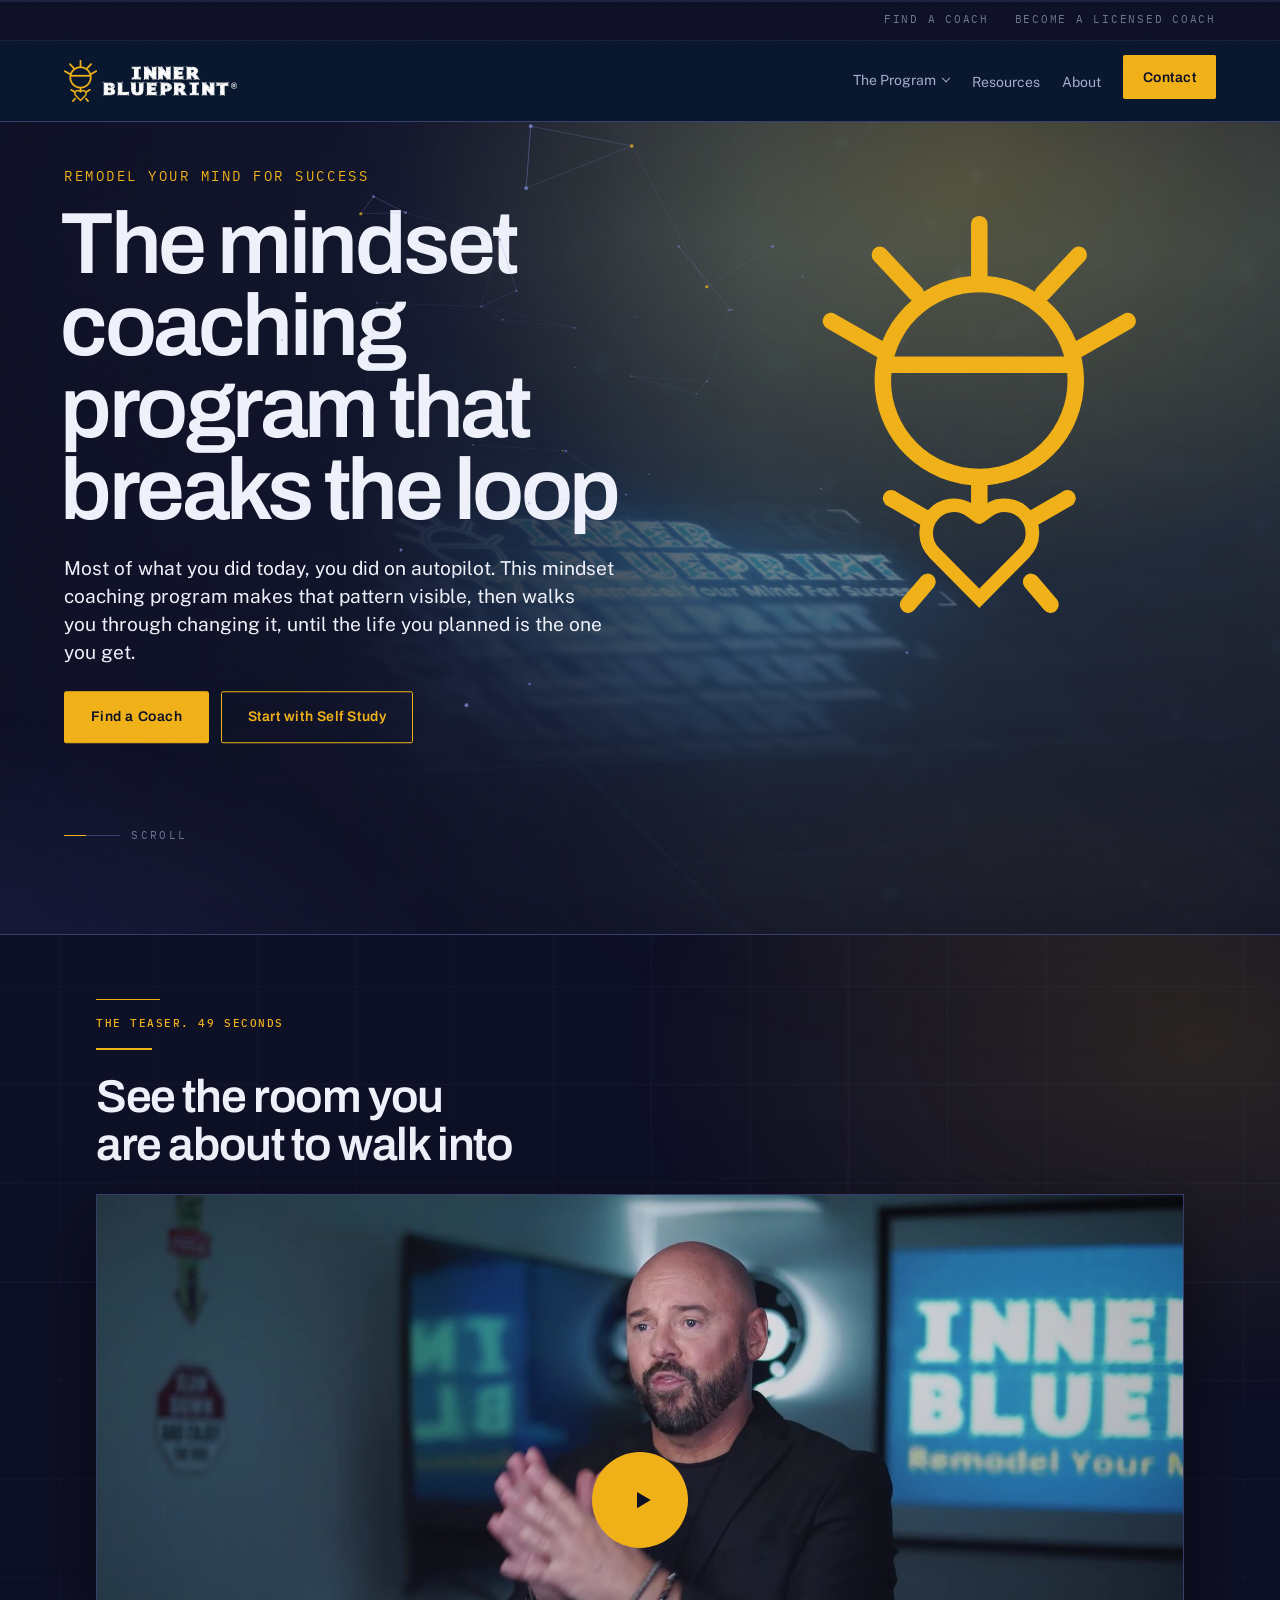
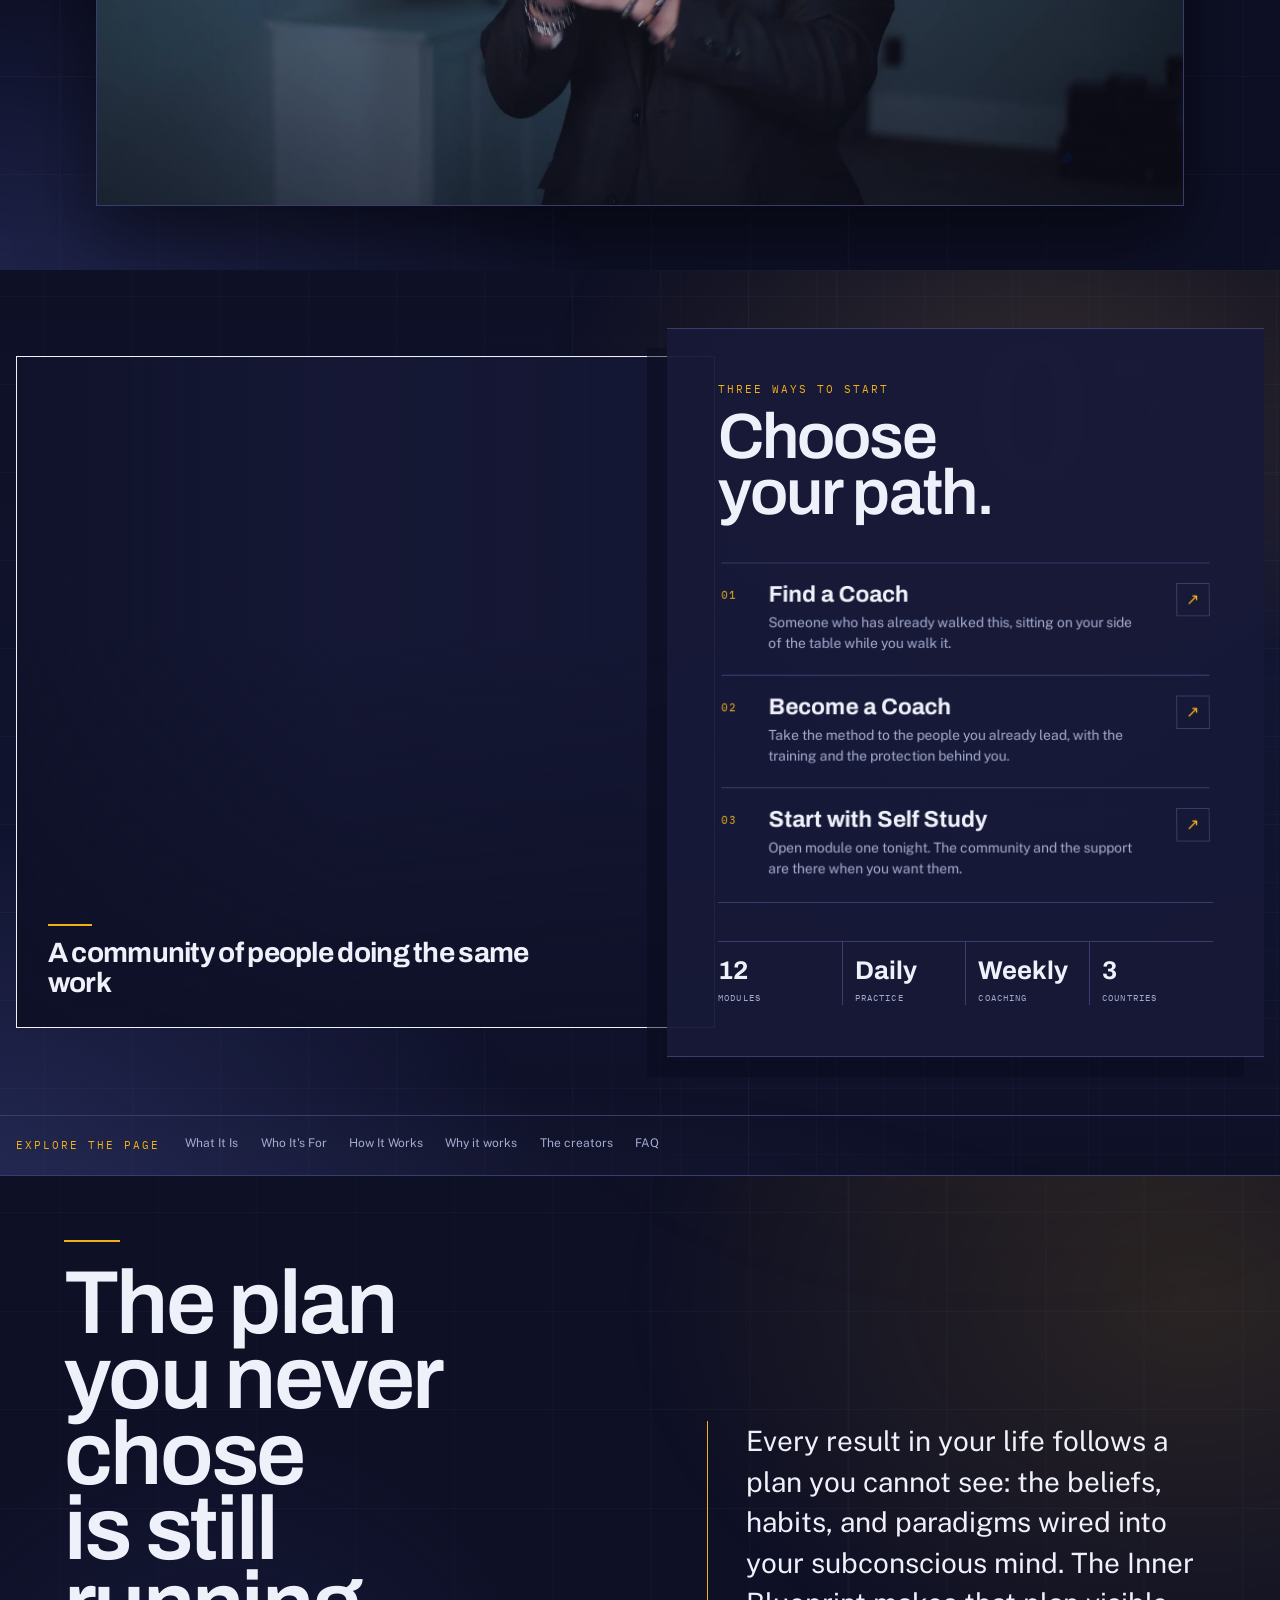
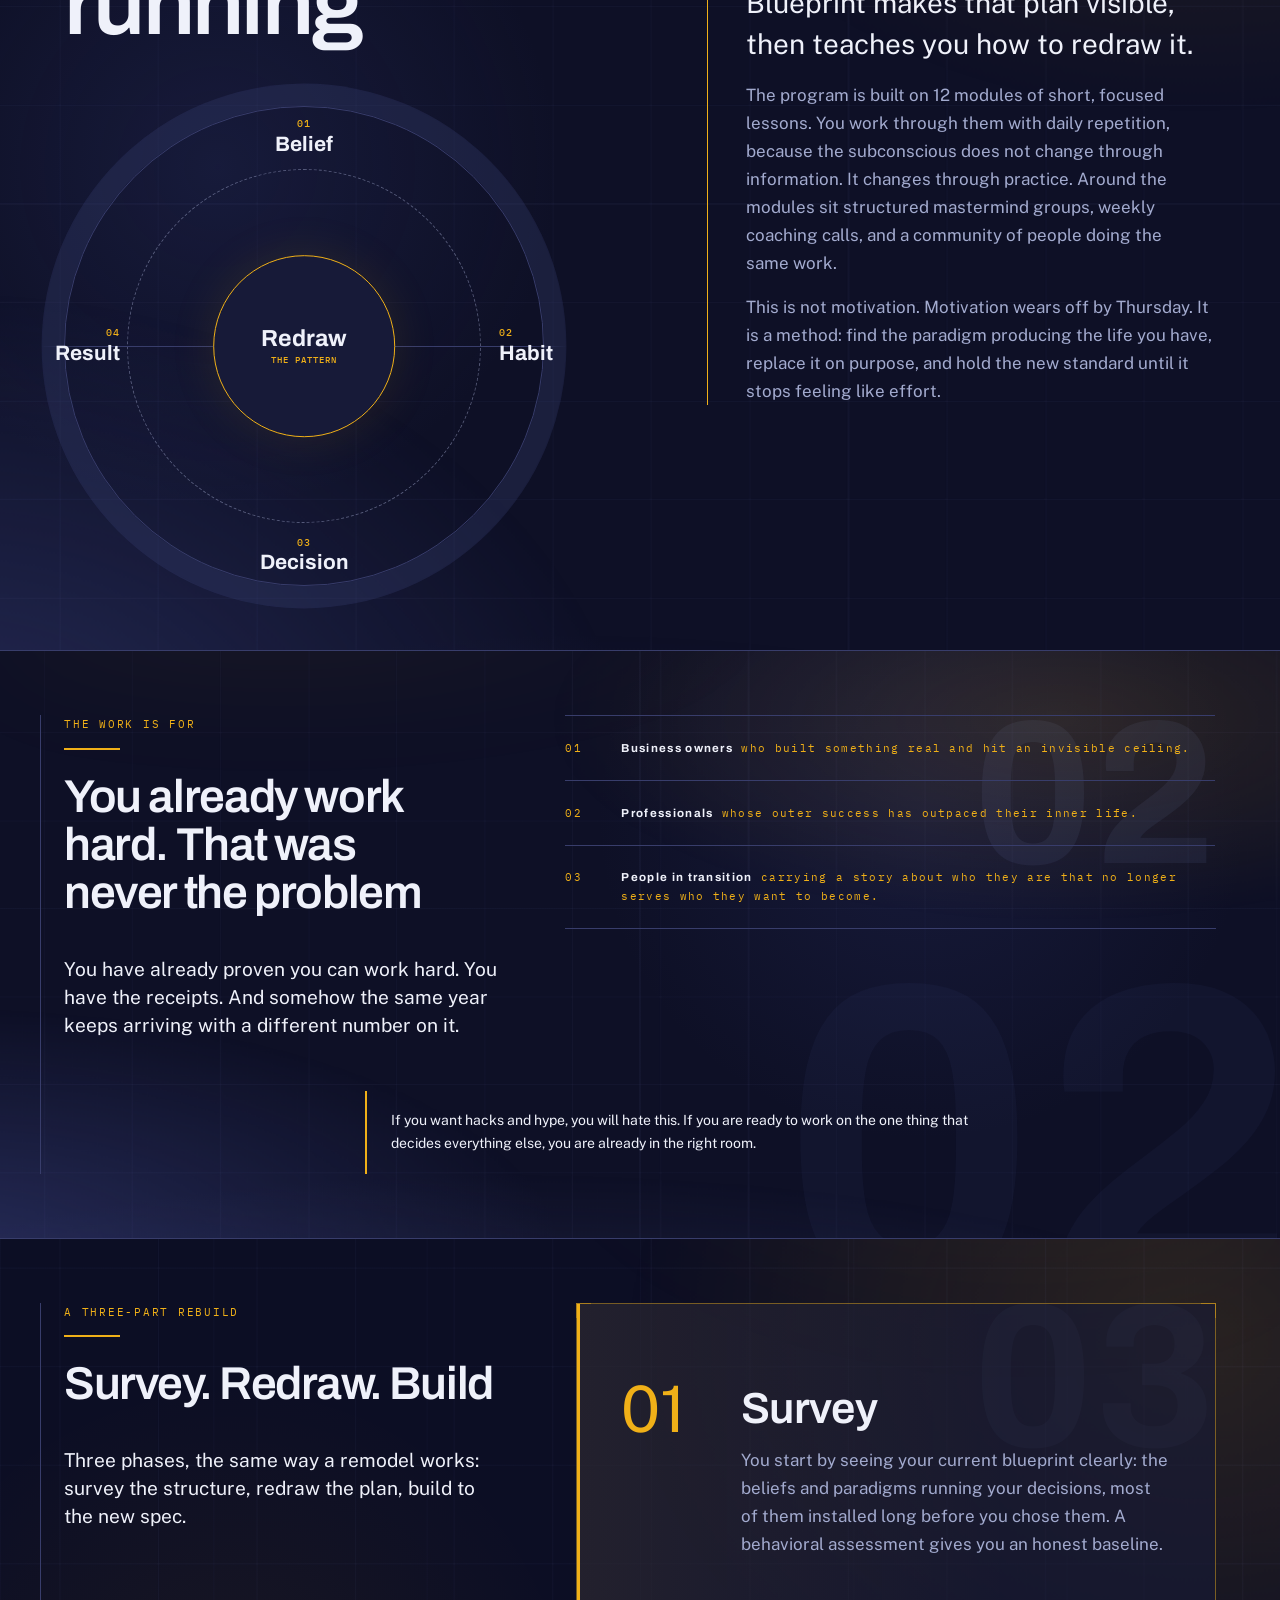
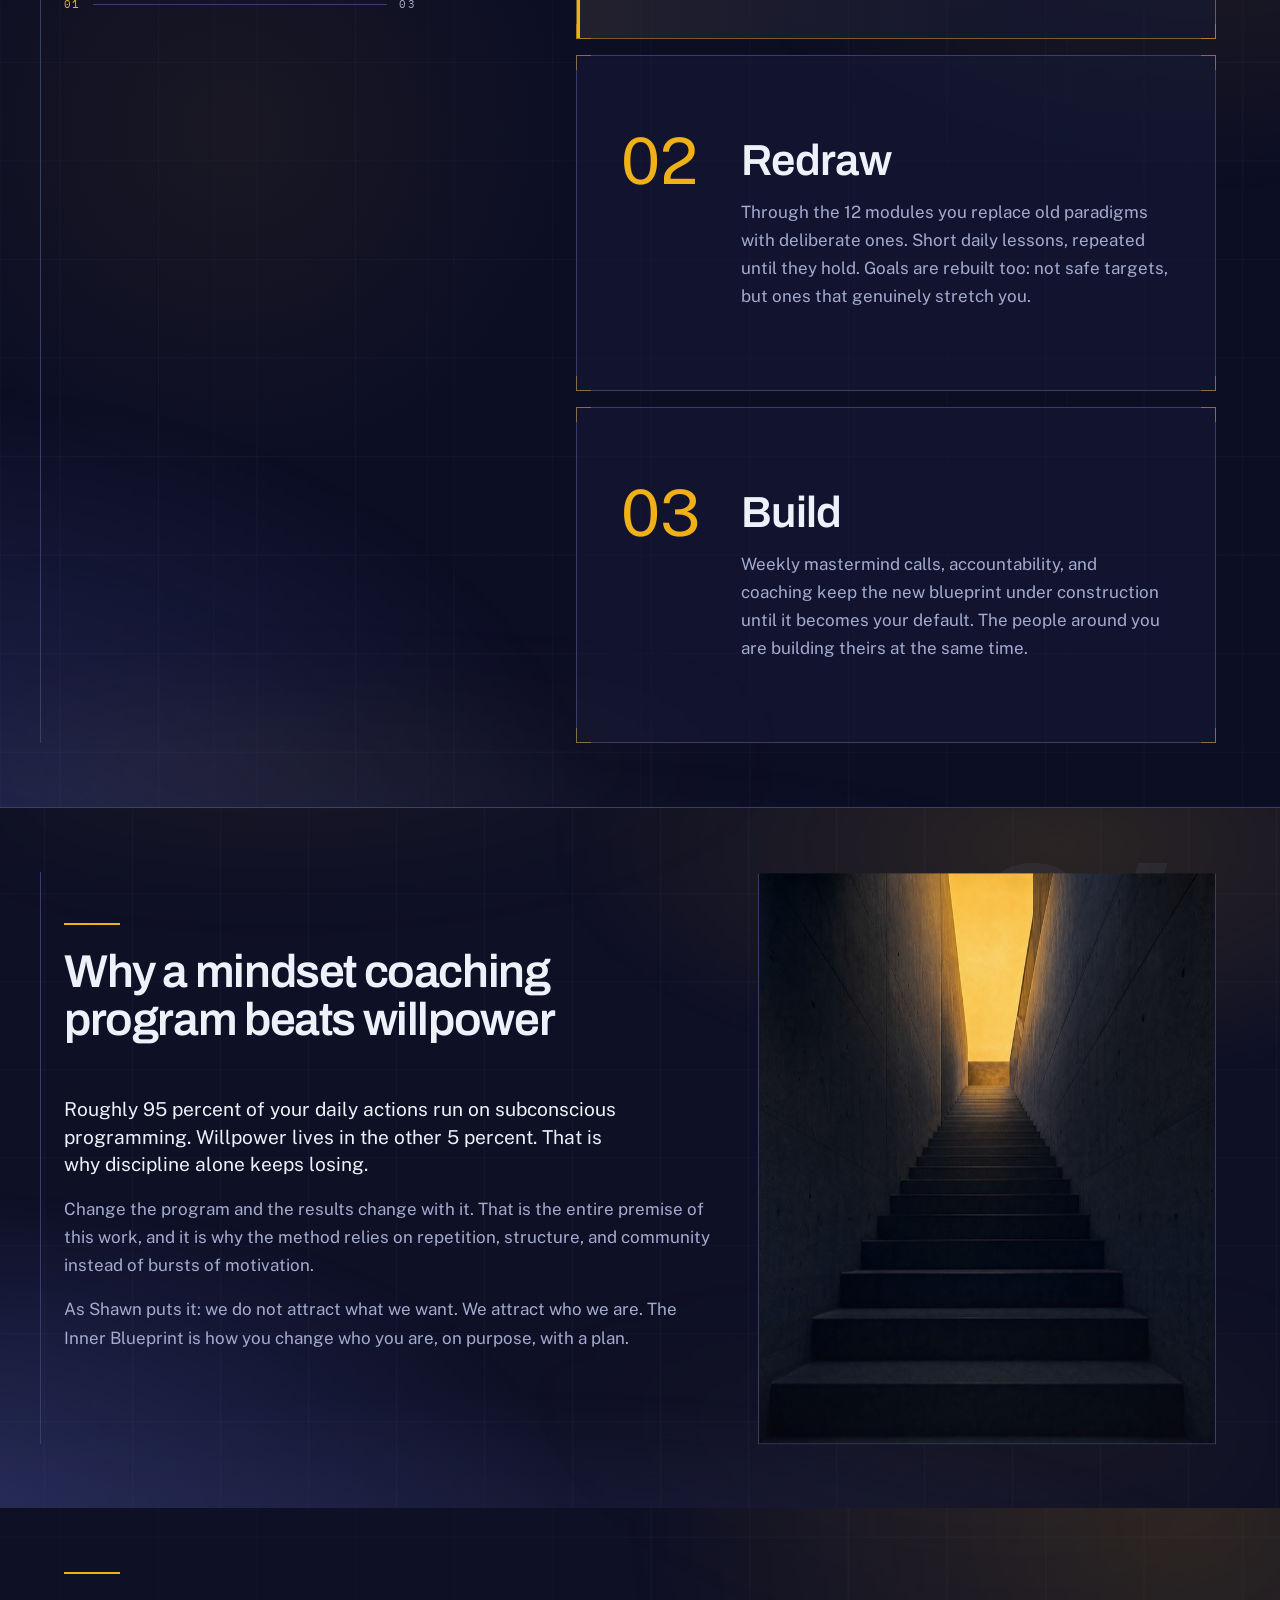
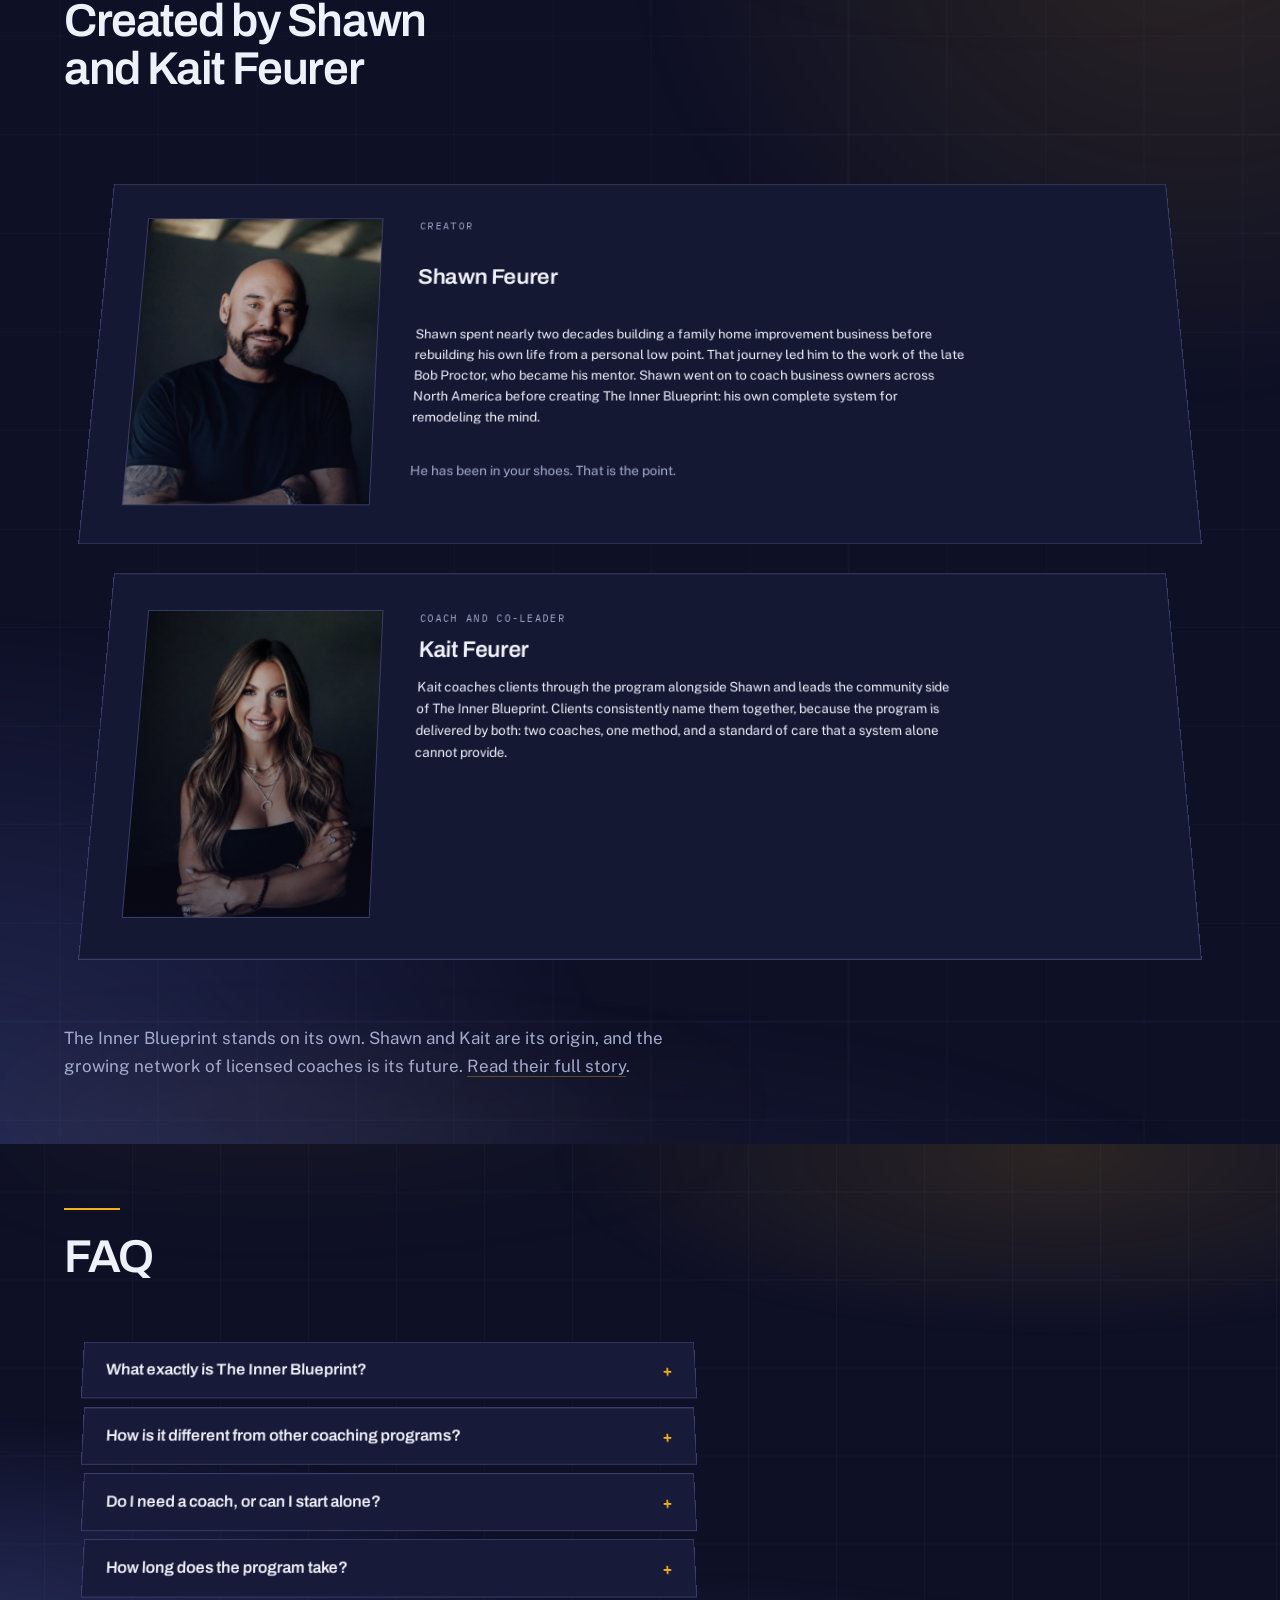
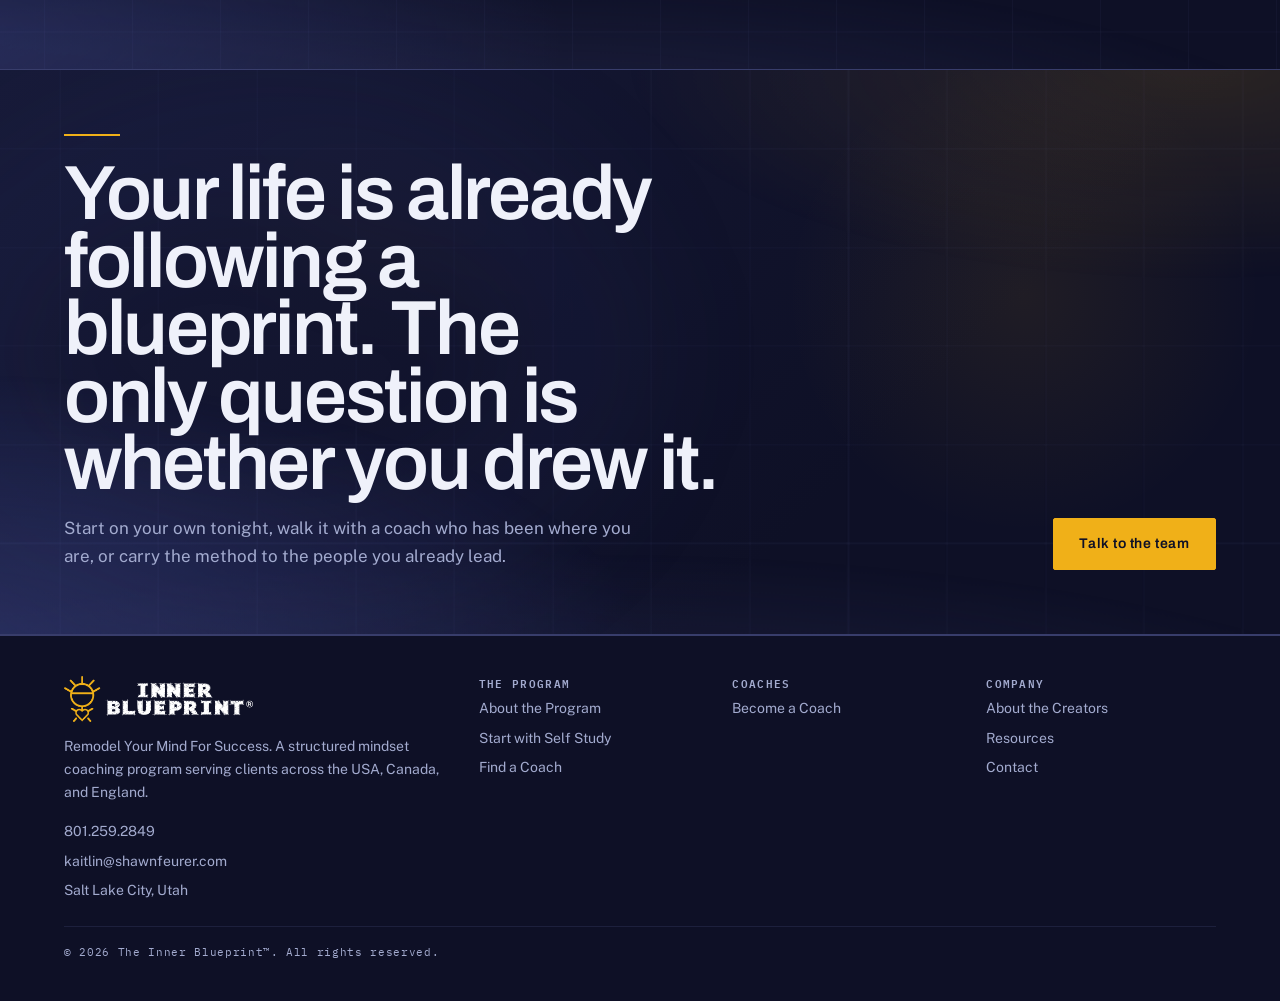
==== index.html @ e0b5d3ae "Publish play fix, tinted galaxy and real photo" ====
<!DOCTYPE html>
<html lang="en">
<head>
  <meta charset="UTF-8">
  <meta name="theme-color" content="#0E1026">
  <meta name="robots" content="noindex,nofollow">
  <meta name="viewport" content="width=device-width, initial-scale=1.0">
  <title>The Inner Blueprint | Mindset Coaching Program to Remodel Your Mind</title>
  <meta name="description" content="The Inner Blueprint is a mindset coaching program created by Shawn Feurer. Find a coach, become a licensed coach, or start with self study and remodel your mind for success.">
  <link rel="canonical" href="https://innerblueprint.com/">
  <meta property="og:title" content="The Inner Blueprint | Remodel Your Mind For Success">
  <meta property="og:description" content="A mindset coaching program with licensed coaches across the USA, Canada, and England. Find a coach, become a coach, or start with self study.">
  <meta property="og:type" content="website">
  <meta property="og:url" content="https://innerblueprint.com/">
  <meta property="og:image" content="https://innerblueprint.com/assets/img/og-image.png">
  <meta property="og:image:width" content="1200">
  <meta property="og:image:height" content="630">
  <meta name="twitter:card" content="summary_large_image">
  <link rel="preconnect" href="https://fonts.googleapis.com">
  <link rel="preconnect" href="https://fonts.gstatic.com" crossorigin>
  <link href="https://fonts.googleapis.com/css2?family=Archivo:wght@500;600;650;700&family=Public+Sans:wght@400;500;600&family=IBM+Plex+Mono:wght@400;500&display=swap" rel="stylesheet">
  <link rel="stylesheet" href="css/style.css?v=4db9a4e6">
  <link rel="icon" type="image/png" sizes="16x16" href="assets/img/favicon-16.png">
  <link rel="icon" type="image/png" sizes="32x32" href="assets/img/favicon-32.png">
  <link rel="icon" type="image/png" sizes="48x48" href="assets/img/favicon-48.png">
  <link rel="apple-touch-icon" sizes="180x180" href="assets/img/apple-touch-icon.png">

  <script type="application/ld+json">{"@context": "https://schema.org", "@graph": [{"@type": "Organization", "@id": "https://innerblueprint.com/#org", "name": "The Inner Blueprint", "url": "https://innerblueprint.com", "logo": "https://innerblueprint.com/assets/img/logo-icon.png", "slogan": "Remodel Your Mind For Success", "sameAs": ["https://podcasts.apple.com/us/podcast/inner-blueprint-podcast-with-shawn-feurer/id1739672878", "https://open.spotify.com/show/01CPESJ1p2n59InZ0k5Ryn", "https://www.shawnfeurer.com"]}, {"@type": "WebSite", "url": "https://innerblueprint.com", "name": "The Inner Blueprint", "publisher": {"@id": "https://innerblueprint.com/#org"}}, {"@type": "FAQPage", "mainEntity": [{"@type": "Question", "name": "What exactly is The Inner Blueprint?", "acceptedAnswer": {"@type": "Answer", "text": "A structured mindset coaching program built on 12 modules, daily practice, and mastermind coaching. It helps you identify the subconscious beliefs producing your current results and replace them with ones aligned to the results you want."}}, {"@type": "Question", "name": "How is it different from other coaching programs?", "acceptedAnswer": {"@type": "Answer", "text": "It is a system, not a seminar. The work is structured, repeated, and coached over months, and it is delivered by licensed coaches trained in one protected methodology."}}, {"@type": "Question", "name": "Do I need a coach, or can I start alone?", "acceptedAnswer": {"@type": "Answer", "text": "Both paths work. Self study gives you the full 12 module program plus community support, and many members later step into mastermind groups or one on one coaching."}}, {"@type": "Question", "name": "How long does the program take?", "acceptedAnswer": {"@type": "Answer", "text": "The core program runs through 12 modules with daily practice, typically over several months. Most members stay connected through the community and masterminds beyond the first cycle."}}]}]}</script>
</head>
<body>
  <a class="skip-link" href="#main">Skip to content</a>

    <div class="doorbar">
      <ul class="wrap">
        <li><a href="find-a-coach.html">Find a Coach</a></li>
        <li><a href="become-a-coach.html">Become a Licensed Coach</a></li>
      </ul>
    </div>
  <header class="site-header">
    <div class="wrap nav-bar">
      <a class="brand" href="index.html" aria-label="The Inner Blueprint, home">
          <img class="brand-lockup" src="assets/img/lockup-ondark.png" width="691" height="168"
               alt="The Inner Blueprint">
        </a>
      <button class="nav-toggle" aria-expanded="false" aria-controls="nav-menu">MENU</button>
                                                <ul class="nav-links" id="nav-menu">
        <li class="nav-home"><a href="index.html" aria-current="page">Home</a></li>
        <li class="has-menu">
          <button type="button" class="nav-trigger" aria-expanded="false" aria-controls="menu-program">The Program<span class="nav-caret" aria-hidden="true"></span></button>
          <div class="mega" id="menu-program" hidden>
            <ul class="mega-list">
              <li><a href="about-the-program.html">
                <span class="mm-title">About the Program</span>
                <span class="mm-desc">The methodology in full: what the inner blueprint is, why mindset drives results, and how the 12 modules are structured.</span>
              </a></li>
              <li><a href="self-study.html">
                <span class="mm-title">Start with Self Study</span>
                <span class="mm-desc">The entry point. The whole curriculum at your own pace, plus community and always on support.</span>
              </a></li>
            </ul>
          </div>
        </li>
        <li><a href="resources.html">Resources</a></li>
        <li><a href="about-the-creators.html">About</a></li>
        <li class="nav-cta"><a class="btn btn-solid" href="contact.html">Contact</a></li>
      </ul>
      <!-- /nav -->
    </div>
  </header>

  <main id="main">

    <!-- HERO -->
    <section class="hero">
      <!-- Capa de profundidad. Cuatro planos a velocidades distintas; el motor
           de animacion los mueve en motion.js. El <video> se queda sin <source>
           hasta que el material del podcast este cortado y comprimido: mientras
           tanto la placa es navy limpio y no se descarga ni un byte de mas. -->
      <div class="hero-depth" aria-hidden="true">
        <div class="hero-plate">
          <video class="hero-video" muted loop playsinline preload="none"
                 poster="assets/img/hero-poster.jpg"
                 disablepictureinpicture tabindex="-1">
            <source src="assets/video/hero.webm?v=fed36a03" type="video/webm">
            <source src="assets/video/hero.mp4?v=09a6757c" type="video/mp4">
          </video>
        </div>
        <div class="hero-veil"></div>
        <canvas class="hero-lattice" aria-hidden="true"></canvas>
        <div class="hero-atmos"></div>
      </div>
      <div class="wrap">
        <div class="hero-grid">
          <div>
            <p class="tagline">Remodel Your Mind For Success</p>
            <h1>The mindset coaching program that breaks the loop</h1>
            <p class="lede">Most of what you did today, you did on autopilot. This mindset coaching program makes that pattern visible, then walks you through changing it, until the life you planned is the one you get.</p>
            <div class="hero-actions">
              <a class="btn btn-solid" href="find-a-coach.html">Find a Coach</a>
              <a class="btn btn-line" href="self-study.html">Start with Self Study</a>
            </div>
          </div>
          <div class="bp-stage">
          <svg class="bp-motif" viewBox="0 0 400 491" aria-hidden="true" role="presentation">
            <g class="bp-paper" fill="none" stroke="rgba(132,144,215,0.34)" stroke-width="0.8">
            <line class="pg" x1="49.1" y1="6.0" x2="49.1" y2="484.8"></line>
            <line class="pg" x1="92.2" y1="6.0" x2="92.2" y2="484.8"></line>
            <line class="pg" x1="135.3" y1="6.0" x2="135.3" y2="484.8"></line>
            <line class="pg" x1="178.4" y1="6.0" x2="178.4" y2="484.8"></line>
            <line class="pg" x1="221.6" y1="6.0" x2="221.6" y2="484.8"></line>
            <line class="pg" x1="264.7" y1="6.0" x2="264.7" y2="484.8"></line>
            <line class="pg" x1="307.8" y1="6.0" x2="307.8" y2="484.8"></line>
            <line class="pg" x1="350.9" y1="6.0" x2="350.9" y2="484.8"></line>
            <line class="pg" x1="6.0" y1="49.1" x2="394.0" y2="49.1"></line>
            <line class="pg" x1="6.0" y1="92.2" x2="394.0" y2="92.2"></line>
            <line class="pg" x1="6.0" y1="135.3" x2="394.0" y2="135.3"></line>
            <line class="pg" x1="6.0" y1="178.4" x2="394.0" y2="178.4"></line>
            <line class="pg" x1="6.0" y1="221.6" x2="394.0" y2="221.6"></line>
            <line class="pg" x1="6.0" y1="264.7" x2="394.0" y2="264.7"></line>
            <line class="pg" x1="6.0" y1="307.8" x2="394.0" y2="307.8"></line>
            <line class="pg" x1="6.0" y1="350.9" x2="394.0" y2="350.9"></line>
            <line class="pg" x1="6.0" y1="394.0" x2="394.0" y2="394.0"></line>
            <line class="pg" x1="6.0" y1="437.1" x2="394.0" y2="437.1"></line>
            <line class="pg" x1="6.0" y1="480.2" x2="394.0" y2="480.2"></line>
            <rect class="pg-edge" x="6.0" y="6.0" width="388.0" height="478.8" stroke="rgba(146,158,232,0.55)" stroke-width="1"></rect>
            </g>
            <g class="bp-guides" fill="none" stroke="rgba(146,158,232,0.8)" stroke-width="1">
            <!-- marca de centro -->
            <g class="g-cross">
            <line x1="188.9" y1="208.6" x2="211.1" y2="208.6"></line>
            <line x1="200.0" y1="197.5" x2="200.0" y2="219.7"></line>
            <circle cx="200.0" cy="208.6" r="3.8"></circle>
            </g>
            <!-- ejes -->
            <line class="guide g-axis" x1="200.0" y1="21.0" x2="200.0" y2="462.8" pathLength="100" style="animation-delay:0.15s"></line>
            <line class="guide g-axis" x1="61.2" y1="208.6" x2="338.8" y2="208.6" pathLength="100" style="animation-delay:0.3s"></line>
            <!-- circunferencia de construccion: la traza el compas -->
            <circle class="guide g-circle" cx="200.0" cy="208.6" r="138.8" pathLength="100" style="animation-delay:0s"></circle>
            <!-- brazo del compas y su punta -->
            <g class="g-compass">
            <line class="g-arm" x1="200.0" y1="208.6" x2="338.8" y2="208.6" stroke="rgba(206,216,255,1)" stroke-width="2.1"></line>
            <circle class="g-point" cx="338.8" cy="208.6" r="4.4" fill="rgba(214,222,255,1)" stroke="none"></circle>
            </g>
            <!-- cota del radio -->
            <g class="g-dim">
            <line x1="200.0" y1="136.5" x2="304.7" y2="136.5"></line>
            <line x1="200.0" y1="132.5" x2="200.0" y2="140.5"></line>
            <line x1="304.7" y1="132.5" x2="304.7" y2="140.5"></line>
            <text x="252.4" y="129.5" text-anchor="middle" fill="rgba(176,188,246,0.95)" stroke="none" font-family="IBM Plex Mono, monospace" font-size="13" letter-spacing="1.5">R</text>
            </g>
            <!-- centros de los dos lobulos del corazon -->
            <g class="g-lobe">
            <circle cx="172.5" cy="374.2" r="30.2" stroke="rgba(146,158,232,0.34)"></circle>
            <circle cx="172.5" cy="374.2" r="1.6" fill="rgba(176,188,246,0.8)" stroke="none"></circle>
            <circle cx="227.5" cy="374.2" r="30.2" stroke="rgba(146,158,232,0.34)"></circle>
            <circle cx="227.5" cy="374.2" r="1.6" fill="rgba(176,188,246,0.8)" stroke="none"></circle>
            </g>
            </g>
            <g class="bp-art" fill="none" stroke="#F0B018" stroke-linecap="round">
            <!-- fitted master geometry: sun circle, horizon, rays, stem, ticks, heart -->
            <circle class="draw" data-part="circle" cx="200.0" cy="208.6" r="104.7" stroke-width="17.9" pathLength="100" style="animation-delay:0.50s"></circle>
            <line class="draw" x1="200.0" y1="104.0" x2="200.0" y2="39.0" data-part="ray" stroke-width="17.9" pathLength="100" style="animation-delay:0.85s"></line>
            <line class="draw" x1="99.4" y1="191.5" x2="300.6" y2="191.5" data-part="chord" stroke-width="17.9" pathLength="100" style="animation-delay:0.98s"></line>
            <line class="draw" x1="200.0" y1="319.0" x2="200.0" y2="354.1" data-part="stem" stroke-width="17.9" pathLength="100" style="animation-delay:1.11s"></line>
            <line class="draw" x1="131.2" y1="114.1" x2="92.1" y2="72.2" data-part="ray" stroke-width="17.9" pathLength="100" style="animation-delay:1.24s"></line>
            <line class="draw" x1="268.8" y1="114.1" x2="307.9" y2="72.2" data-part="ray" stroke-width="17.9" pathLength="100" style="animation-delay:1.37s"></line>
            <line class="draw" x1="93.4" y1="175.2" x2="39.0" y2="144.1" data-part="ray" stroke-width="17.9" pathLength="100" style="animation-delay:1.50s"></line>
            <line class="draw" x1="306.6" y1="175.2" x2="361.0" y2="144.1" data-part="ray" stroke-width="17.9" pathLength="100" style="animation-delay:1.63s"></line>
            <line class="draw" x1="104.3" y1="336.5" x2="145.2" y2="360.2" stroke-linecap="butt" data-part="tick" stroke-width="17.9" pathLength="100" style="animation-delay:1.76s"></line>
            <circle class="cap" cx="104.3" cy="336.5" r="9.0" fill="#F0B018" stroke="none" style="animation-delay:2.31s"></circle>
            <line class="draw" x1="295.7" y1="336.5" x2="254.8" y2="360.2" stroke-linecap="butt" data-part="tick" stroke-width="17.9" pathLength="100" style="animation-delay:1.89s"></line>
            <circle class="cap" cx="295.7" cy="336.5" r="9.0" fill="#F0B018" stroke="none" style="animation-delay:2.44s"></circle>
            <line class="draw" x1="143.8" y1="427.1" x2="122.7" y2="451.9" data-part="tick" stroke-width="17.9" pathLength="100" style="animation-delay:2.02s"></line>
            <line class="draw" x1="256.2" y1="427.1" x2="277.3" y2="451.9" data-part="tick" stroke-width="17.9" pathLength="100" style="animation-delay:2.15s"></line>
            <path class="draw" data-part="heart" d="M 200.00 356.80 L 190.18 349.73 A 30.18 30.18 0 0 0 151.08 395.44 L 200.00 444.87 L 248.92 395.44 A 30.18 30.18 0 0 0 209.82 349.73 Z" stroke-width="14.8" stroke-linejoin="miter" stroke-miterlimit="20" pathLength="100" style="animation-delay:2.38s"></path>
            </g>
            <g class="bp-scan" opacity="0">
            <line x1="6.0" y1="0" x2="394.0" y2="0" stroke="rgba(160,175,255,0.65)" stroke-width="1"></line>
            <rect x="6.0" y="-22" width="388.0" height="22" fill="rgba(122,132,205,0.10)" stroke="none"></rect>
            </g>
          </svg>
          </div>
        </div>

        <p class="scroll-cue" aria-hidden="true"><span class="scroll-cue__rail"></span>Scroll</p>

      </div>
    </section>

    <!-- El teaser oficial, cortado en 49 segundos: despues de ese punto el
         master trae un cierre de otra marca que no va en este sitio. El video
         NO se autoreproduce: un fotograma fuerte y un play dorado; el sonido
         es de quien lo pide. Sin JavaScript quedan los controles nativos. -->
    <section class="section teaser-band" aria-labelledby="teaser-title">
      <div class="wrap">
        <p class="annot teaser-band__label" aria-hidden="true">The teaser. 49 seconds</p>
        <h2 id="teaser-title">See the room you are about to walk into</h2>
        <figure class="teaser-frame reveal">
          <video class="teaser-video" controls preload="none" playsinline
                 poster="assets/img/teaser-poster.jpg"
                 width="1920" height="1080" disablepictureinpicture>
            <source src="assets/video/teaser.webm" type="video/webm">
            <source src="assets/video/teaser.mp4" type="video/mp4">
          </video>
          <button class="teaser-play" type="button" hidden>
            <span class="teaser-play__ring" aria-hidden="true"></span>
            <svg viewBox="0 0 24 24" width="30" height="30" aria-hidden="true" focusable="false">
              <path d="M8 5.5v13l11-6.5z" fill="currentColor"></path>
            </svg>
            <span class="sr-only">Play the teaser</span>
          </button>
        </figure>
      </div>
    </section>

    <section class="path-stage" aria-labelledby="path-stage-title" data-chapter="01">
      <div class="wrap path-stage__grid">
        <figure class="path-stage__media media human-scene human-scene--community">
          <img src="assets/img/photos/human_01_mastermind_room.jpg"
               srcset="assets/img/photos/human_01_mastermind_room@half.jpg 1280w, assets/img/photos/human_01_mastermind_room.jpg 2560w"
               sizes="(min-width: 52rem) 56vw, 100vw"
               width="2560" height="1511" loading="eager" decoding="async"
               alt="Shawn Feurer and a mastermind group in conversation around a living room">
          <figcaption>A community of people doing the same work</figcaption>
        </figure>

        <div class="path-stage__content">
          <p class="path-stage__eyebrow">Three ways to start</p>
          <h2 id="path-stage-title">Choose your path.</h2>

          <nav class="path-routes" aria-label="Three ways to start">
            <a class="path-route" href="find-a-coach.html">
              <span class="path-route__num">01</span>
              <span class="path-route__copy">
                <strong>Find a Coach</strong>
                <span>Someone who has already walked this, sitting on your side of the table while you walk it.</span>
              </span>
              <span class="path-route__arrow" aria-hidden="true">↗</span>
            </a>
            <a class="path-route" href="become-a-coach.html">
              <span class="path-route__num">02</span>
              <span class="path-route__copy">
                <strong>Become a Coach</strong>
                <span>Take the method to the people you already lead, with the training and the protection behind you.</span>
              </span>
              <span class="path-route__arrow" aria-hidden="true">↗</span>
            </a>
            <a class="path-route" href="self-study.html">
              <span class="path-route__num">03</span>
              <span class="path-route__copy">
                <strong>Start with Self Study</strong>
                <span>Open module one tonight. The community and the support are there when you want them.</span>
              </span>
              <span class="path-route__arrow" aria-hidden="true">↗</span>
            </a>
          </nav>

          <dl class="program-ledger" aria-label="Program structure">
            <div><dt>12</dt><dd>Modules</dd></div>
            <div><dt>Daily</dt><dd>Practice</dd></div>
            <div><dt>Weekly</dt><dd>Coaching</dd></div>
            <div><dt>3</dt><dd>Countries</dd></div>
          </dl>
        </div>
      </div>

      <nav class="page-index" data-variant="embedded" aria-label="Sections on this page">
        <div class="wrap">
          <span class="page-index__lead">Explore the page</span>
          <ul>
            <li><a href="#overview">What It Is</a></li>
            <li><a href="#audience">Who It's For</a></li>
            <li><a href="#method">How It Works</a></li>
            <li><a href="#principle">Why it works</a></li>
            <li><a href="#origin">The creators</a></li>
            <li><a href="#questions">FAQ</a></li>
          </ul>
        </div>
      </nav>
    </section>

    <!-- WHAT IT IS -->
    <section class="section home-overview" id="overview">
      <div class="wrap overview-stage">
        <div class="overview-map">
          <h2>The plan you never chose is still running</h2>
          <div class="blueprint-loop" aria-label="Beliefs shape habits, decisions, and results until the pattern is deliberately redrawn">
            <div class="blueprint-loop__center">Redraw<span>the pattern</span></div>
            <ol>
              <li><span>01</span>Belief</li>
              <li><span>02</span>Habit</li>
              <li><span>03</span>Decision</li>
              <li><span>04</span>Result</li>
            </ol>
          </div>
        </div>
        <div class="stack-2 overview-copy">
          <p class="lede">Every result in your life follows a plan you cannot see: the beliefs, habits, and paradigms wired into your subconscious mind. The Inner Blueprint makes that plan visible, then teaches you how to redraw it.</p>
          <p>The program is built on 12 modules of short, focused lessons. You work through them with daily repetition, because the subconscious does not change through information. It changes through practice. Around the modules sit structured mastermind groups, weekly coaching calls, and a community of people doing the same work.</p>
          <p>This is not motivation. Motivation wears off by Thursday. It is a method: find the paradigm producing the life you have, replace it on purpose, and hold the new standard until it stops feeling like effort.</p>
        </div>
      </div>
    </section>

<!-- WHO IT'S FOR -->
    <section class="section home-audience" id="audience" data-chapter="02">
      <div class="wrap audience-stage">
        <header class="audience-stage__heading">
          <p class="chapter-kicker">The work is for</p>
          <h2>You already work hard. That was never the problem</h2>
          <p class="lede">You have already proven you can work hard. You have the receipts. And somehow the same year keeps arriving with a different number on it.</p>
        </header>
        <div class="audience-ledger" aria-label="People this program is designed to serve">
          <p><span>01</span><span><strong>Business owners</strong> who built something real and hit an invisible ceiling.</span></p>
          <p><span>02</span><span><strong>Professionals</strong> whose outer success has outpaced their inner life.</span></p>
          <p><span>03</span><span><strong>People in transition</strong> carrying a story about who they are that no longer serves who they want to become.</span></p>
        </div>
        <p class="audience-boundary">If you want hacks and hype, you will hate this. If you are ready to work on the one thing that decides everything else, you are already in the right room.</p>
      </div>
    </section>

<!-- HOW IT WORKS -->
    <section class="section home-method" id="method" data-method-story data-chapter="03">
      <div class="wrap method-story">
        <div class="method-story__anchor">
          <p class="chapter-kicker">A three-part rebuild</p>
          <h2>Survey. Redraw. Build</h2>
          <p class="lede">Three phases, the same way a remodel works: survey the structure, redraw the plan, build to the new spec.</p>
          <div class="method-story__meter" aria-hidden="true">
            <span class="method-story__current">01</span>
            <span class="method-story__line"><i></i></span>
            <span>03</span>
          </div>
        </div>
        <ol class="method-story__steps">
          <li class="reg is-current" data-method-step data-label="Survey"><span class="reg-b" aria-hidden="true"></span>
            <span class="step-num">01</span>
            <div>
              <h3>Survey</h3>
              <p>You start by seeing your current blueprint clearly: the beliefs and paradigms running your decisions, most of them installed long before you chose them. A behavioral assessment gives you an honest baseline.</p>
            </div>
          </li>
          <li class="reg" data-method-step data-label="Redraw"><span class="reg-b" aria-hidden="true"></span>
            <span class="step-num">02</span>
            <div>
              <h3>Redraw</h3>
              <p>Through the 12 modules you replace old paradigms with deliberate ones. Short daily lessons, repeated until they hold. Goals are rebuilt too: not safe targets, but ones that genuinely stretch you.</p>
            </div>
          </li>
          <li class="reg" data-method-step data-label="Build"><span class="reg-b" aria-hidden="true"></span>
            <span class="step-num">03</span>
            <div>
              <h3>Build</h3>
              <p>Weekly mastermind calls, accountability, and coaching keep the new blueprint under construction until it becomes your default. The people around you are building theirs at the same time.</p>
            </div>
          </li>
        </ol>
      </div>
    </section>

<!-- WHY (keyword H2) -->
    <section class="section home-principle" id="principle" data-chapter="04">
      <div class="wrap feature feature-rev">
        <figure class="media media-45 reg feature-media">
          <span class="reg-b" aria-hidden="true"></span>
          <img src="assets/img/photos/web_12_ascending_stairs.jpg"
               srcset="assets/img/photos/web_12_ascending_stairs@half.jpg 832w, assets/img/photos/web_12_ascending_stairs.jpg 1664w"
               sizes="(min-width: 52rem) 27rem, 100vw"
               width="1664" height="2080" loading="lazy" decoding="async"
               alt="A narrow stairwell rising toward warm golden light at the top">
        </figure>
        <div>
          <h2>Why a mindset coaching program beats willpower</h2>
          <div class="stack-2 mt-3">
          <p class="lede">Roughly 95 percent of your daily actions run on subconscious programming. Willpower lives in the other 5 percent. That is why discipline alone keeps losing.</p>
          <p>Change the program and the results change with it. That is the entire premise of this work, and it is why the method relies on repetition, structure, and community instead of bursts of motivation.</p>
          <p>As Shawn puts it: we do not attract what we want. We attract who we are. The Inner Blueprint is how you change who you are, on purpose, with a plan.</p>
        </div>
        </div>
      </div>
    </section>

    <!--
      TESTIMONIALS SLOT (SEC 05 / RESULTS)
      Pending: client-approved testimonials from David.
      Rule: never show placeholder proof. Section stays out of the build
      until real, approved quotes arrive. Structure ready in components.
    -->

<!-- FOUNDERS -->
    <section class="section" id="origin">
      <div class="wrap">
          <h2>Created by Shawn and Kait Feurer</h2>
        <div class="founder-grid mt-3">
          <div class="founder-card reg"><span class="reg-b" aria-hidden="true"></span>
            <figure class="founder-photo">
              <img src="assets/img/people/shawn_feurer.jpg"
                   srcset="assets/img/people/shawn_feurer@half.jpg 600w, assets/img/people/shawn_feurer.jpg 1200w"
                   sizes="(min-width: 48rem) 15rem, 45vw"
                   width="1200" height="1500" loading="lazy" decoding="async"
                   alt="Shawn Feurer, creator of The Inner Blueprint, arms folded, in a dark studio">
            </figure>
            <span class="role">Creator</span>
            <h3>Shawn Feurer</h3>
            <p>Shawn spent nearly two decades building a family home improvement business before rebuilding his own life from a personal low point. That journey led him to the work of the late Bob Proctor, who became his mentor. Shawn went on to coach business owners across North America before creating The Inner Blueprint: his own complete system for remodeling the mind.</p>
            <p>He has been in your shoes. That is the point.</p>
          </div>
          <div class="founder-card reg"><span class="reg-b" aria-hidden="true"></span>
            <figure class="founder-photo">
              <img src="assets/img/people/kait_feurer.jpg"
                   srcset="assets/img/people/kait_feurer@half.jpg 600w, assets/img/people/kait_feurer.jpg 1200w"
                   sizes="(min-width: 48rem) 15rem, 45vw"
                   width="1200" height="1500" loading="lazy" decoding="async"
                   alt="Kait Feurer, coach and co-leader of The Inner Blueprint, arms folded, in a dark studio">
            </figure>
            <span class="role">Coach and Co-Leader</span>
            <h3>Kait Feurer</h3>
            <p>Kait coaches clients through the program alongside Shawn and leads the community side of The Inner Blueprint. Clients consistently name them together, because the program is delivered by both: two coaches, one method, and a standard of care that a system alone cannot provide.</p>
          </div>
        </div>
        <p class="muted mt-3">The Inner Blueprint stands on its own. Shawn and Kait are its origin, and the growing network of licensed coaches is its future. <a href="about-the-creators.html">Read their full story</a>.</p>
      </div>
    </section>

<!-- FAQ -->
    <section class="section" id="questions">
      <div class="wrap">
          <h2>FAQ</h2>
        <div class="faq-list mt-3">
          <details>
            <summary>What exactly is The Inner Blueprint?</summary>
            <p class="faq-a">A structured mindset coaching program built on 12 modules, daily practice, and mastermind coaching. It helps you identify the subconscious beliefs producing your current results and replace them with ones aligned to the results you want.</p>
          </details>
          <details>
            <summary>How is it different from other coaching programs?</summary>
            <p class="faq-a">It is a system, not a seminar. The work is structured, repeated, and coached over months, because lasting change happens through practice, not inspiration. It is also delivered by licensed coaches trained in one protected methodology.</p>
          </details>
          <details>
            <summary>Do I need a coach, or can I start alone?</summary>
            <p class="faq-a">Both paths work. Self study gives you the full 12 module program plus community support, and many members later step into mastermind groups or one on one coaching. If you want guidance from day one, start with a coach.</p>
          </details>
          <details>
            <summary>How long does the program take?</summary>
            <p class="faq-a">The core program runs through 12 modules with daily practice, typically over several months. Most members stay connected through the community and masterminds well beyond the first cycle, because the work compounds.</p>
          </details>
        </div>
      </div>
    </section>

    <!-- FINAL CTA -->
    <section class="cta-band section">
      <div class="wrap">
<h2>Your life is already following a blueprint. The only question is whether you drew it.</h2>
        <p class="muted">Start on your own tonight, walk it with a coach who has been where you are, or carry the method to the people you already lead.</p>
        <a class="btn btn-solid" href="contact.html">Talk to the team</a>
      </div>
    </section>

  </main>

  <footer class="site-footer">
    <div class="wrap footer-grid">
      <div>
        <a class="brand" href="index.html" style="margin-bottom:0.8rem;" aria-label="The Inner Blueprint, home">
          <img class="brand-lockup" src="assets/img/lockup-ondark.png" width="691" height="168"
               alt="The Inner Blueprint">
        </a>
        <p>Remodel Your Mind For Success. A structured mindset coaching program serving clients across the USA, Canada, and England.</p>
        <ul class="footer-contact">
          <li><a href="tel:+18012592849">801.259.2849</a></li>
          <li><a href="mailto:kaitlin@shawnfeurer.com">kaitlin@shawnfeurer.com</a></li>
          <li>Salt Lake City, Utah</li>
        </ul>
      </div>
      
      
      
      
      
      
      
      <div>
        <h3>The Program</h3>
        <ul>
          <li><a href="about-the-program.html">About the Program</a></li>
          <li><a href="self-study.html">Start with Self Study</a></li>
          <li><a href="find-a-coach.html">Find a Coach</a></li>
        </ul>
      </div>
      <div>
        <h3>Coaches</h3>
        <ul>
          <li><a href="become-a-coach.html">Become a Coach</a></li>
        </ul>
      </div>
      <div>
        <h3>Company</h3>
        <ul>
          <li><a href="about-the-creators.html">About the Creators</a></li>
          <li><a href="resources.html">Resources</a></li>
          <li><a href="contact.html">Contact</a></li>
        </ul>
      </div>
    </div>
    <div class="wrap footer-legal">
      &copy; 2026 The Inner Blueprint&trade;. All rights reserved.
    </div>
  </footer>

  <script src="js/vendor/gsap.min.js" defer></script>
  <script src="js/vendor/ScrollTrigger.min.js" defer></script>
  <script src="js/vendor/SplitText.min.js" defer></script>
  <script src="js/motion.js?v=500a1210" defer></script>
  <script src="js/lattice.js?v=c07ba9d6" defer></script>
  <script src="js/main.js?v=4538f9fd" defer></script>
</body>
</html>
---- css/style.css ----
/* ==========================================================
   THE INNER BLUEPRINT : design system
   Blueprint architecture language. Navy ground, gold accent.
   Mobile first. No decorative color outside the token set.
   ========================================================== */

:root {
  /* color tokens: derived from official logo files (brand-source/) */
  --ink-950: #0E1026;   /* page ground, from logo outline navy darkened */
  --ink-900: #171A38;   /* panels, cards */
  --ink-800: #212348;   /* logo outline navy, raised panels */
  --line:    #383D6B;   /* drafting lines, borders */
  --line-soft: rgba(122, 132, 205, 0.14); /* background grid */
  --paper:   #EFF1FA;   /* primary text, cool white */
  --muted:   #A3ABCF;   /* secondary text */
  --gold:    #F0B018;   /* official brand gold from logo: CTAs and key marks only */
  --gold-strong: #F7C23A;
  --blue-vivid: #0060E0; /* blueprint paper blue from podcast art: graphics only, never body UI */

  /* type tokens */
  --font-display: "Archivo", "Helvetica Neue", Arial, sans-serif;
  --font-body: "Public Sans", "Helvetica Neue", Arial, sans-serif;
  --font-mono: "IBM Plex Mono", "SF Mono", Consolas, monospace;

  /* scale */
  --text-xs: 0.6875rem;                          /* etiquetas mono */
  --text-sm: 0.875rem;
  --text-base: 1.0625rem;                        /* 17px */
  --text-lg: clamp(1.15rem, 1.5vw, 1.4rem);
  --text-xl: clamp(1.35rem, 1.9vw, 1.75rem);
  --text-2xl: clamp(2rem, 3.6vw, 3.4rem);
  --text-3xl: clamp(2.6rem, 6.8vw, 5.6rem);

  --space-1: 0.5rem;
  --space-2: 1rem;
  --space-3: 1.5rem;
  --space-4: 2.5rem;
  --space-5: clamp(4rem, 7vw, 6rem);
  --space-6: clamp(6.5rem, 11vw, 10rem);
  --space-7: clamp(4.5rem, 7vw, 6.5rem);         /* seccion comprimida */

  /* escalera de superficies: la profundidad en oscuro se hace subiendo de
     tono, no con sombras */
  --surf-1: #151833;
  --surf-2: #1C2042;
  --line-2: #4A5090;
  --edge: inset 0 1px 0 rgba(255, 255, 255, 0.055);

  --measure: 65ch;
  --radius: 2px; /* drafting language: near-square corners */
}

* { margin: 0; padding: 0; box-sizing: border-box; }

html { scroll-behavior: smooth; }

@media (prefers-reduced-motion: reduce) {
  html { scroll-behavior: auto; }
  *, *::before, *::after { animation: none !important; transition: none !important; }
}

body {
  font-family: var(--font-body);
  font-size: var(--text-base);
  line-height: 1.65;
  color: var(--paper);
  background-color: var(--ink-950);
  -webkit-font-smoothing: antialiased;
}

/* blueprint grid as fixed parallax layer (JS drives --scrolly) */
/* dos niveles de retícula, con máscara: sin máscara una trama uniforme se lee
   como papel tapiz y aplana todo lo que va encima */
body::before {
  content: "";
  position: fixed;
  left: 0; right: 0;
  top: -15%; bottom: -15%;
  z-index: -1;
  background-image:
    linear-gradient(rgba(122, 132, 205, 0.16) 1px, transparent 1px),
    linear-gradient(90deg, rgba(122, 132, 205, 0.16) 1px, transparent 1px),
    linear-gradient(rgba(122, 132, 205, 0.055) 1px, transparent 1px),
    linear-gradient(90deg, rgba(122, 132, 205, 0.055) 1px, transparent 1px);
  background-size: 192px 192px, 192px 192px, 48px 48px, 48px 48px;
  -webkit-mask-image: radial-gradient(130% 70% at 50% 0%, #000 22%, transparent 78%);
          mask-image: radial-gradient(130% 70% at 50% 0%, #000 22%, transparent 78%);
  transform: translateY(calc(var(--scrolly, 0) * -0.06px));
  will-change: transform;
  pointer-events: none;
}

/* grano fino sobre todo: rompe los planos de color, evita el bandeado de los
   degradados navy y hace que la pantalla se lea como emulsión, no como CSS */
body::after {
  content: "";
  position: fixed;
  inset: 0;
  z-index: 9999;
  pointer-events: none;
  opacity: 0.045;
  mix-blend-mode: overlay;
  background-size: 180px 180px;
  background-image: url("data:image/svg+xml,%3Csvg xmlns='http://www.w3.org/2000/svg'%3E%3Cfilter id='n'%3E%3CfeTurbulence type='fractalNoise' baseFrequency='0.8' numOctaves='3' stitchTiles='stitch'/%3E%3C/filter%3E%3Crect width='100%25' height='100%25' filter='url(%23n)'/%3E%3C/svg%3E");
}
@media (prefers-reduced-motion: reduce) {
  body::before { transform: none; }
}

img { max-width: 100%; height: auto; display: block; }

/* solo para lectores de pantalla: nombra un grupo sin cambiar el diseno */
.sr-only {
  position: absolute;
  width: 1px; height: 1px;
  padding: 0; margin: -1px;
  overflow: hidden;
  clip-path: inset(50%);
  white-space: nowrap;
  border: 0;
}

/* ---------- typography ---------- */

h1, h2, h3 {
  font-family: var(--font-display);
  font-weight: 600;
  text-wrap: balance;
  color: var(--paper);
}

/* el tracking se cierra a medida que crece el cuerpo: a 90px el espaciado por
   defecto separa las letras y el titular se deshace */
h1 {
  font-size: var(--text-3xl);
  line-height: 0.94;
  letter-spacing: -0.04em;
  max-width: 15ch;
  margin-left: -0.045em;        /* cuelga el lateral de la O fuera de la retícula */
}
h2 {
  font-size: var(--text-2xl);
  line-height: 1.04;
  letter-spacing: -0.03em;
  max-width: 20ch;
}
h3 { font-size: var(--text-xl); line-height: 1.2; letter-spacing: -0.015em; }

p {
  max-width: var(--measure);
  color: var(--muted);
  text-wrap: pretty;
}
.lede, .founder-card p:first-of-type { color: var(--paper); }

a { color: inherit; }

/* drafting annotation label: "SEC 01 / OVERVIEW" */
/* tercer registro tipografico: display, texto y tecnico. Un sistema numerado
   dice "esto es una metodologia documentada", no "esto es una opinion" */
.annot {
  font-family: var(--font-mono);
  font-weight: 500;
  font-size: var(--text-xs);
  letter-spacing: 0.18em;
  text-transform: uppercase;
  color: #6E7590;
  display: block;
  margin-bottom: var(--space-2);
}
.annot .annot-n {
  color: var(--gold);
  margin-right: 0.75rem;
}
.annot .annot-n::after {
  content: "/";
  color: #4A5090;
  margin-left: 0.75rem;
}
.annot::before {
  content: "";
  display: block;
  width: 4rem;
  height: 1px;
  background: var(--gold);
  margin-bottom: 0.9rem;
}

.lede {
  font-size: var(--text-lg);
  line-height: 1.45;
  color: var(--paper);
  max-width: 46ch;
}

.muted { color: var(--muted); }

/* ---------- layout ---------- */

.wrap {
  width: min(100% - 2.5rem, 72rem);
  margin-inline: auto;
}

.section {
  padding-block: var(--space-5);
  position: relative;
  isolation: isolate;
}

@media (min-width: 48rem) {
  .section { padding-block: var(--space-6); }
  /* una sección de cada tres respira menos: el ritmo constante es la firma
     visual de una plantilla */
  .section:nth-of-type(3n) { padding-block: var(--space-7); }
}

/* un solo foco cálido por sección, siempre descentrado y nunca detrás del
   texto: sin fuente de luz implícita el navy se lee como papel impreso */
.section::before {
  content: "";
  position: absolute;
  inset: -12% 0 auto;
  height: 60%;
  z-index: -1;
  pointer-events: none;
  background: radial-gradient(58% 52% at 22% 0%, rgba(240, 176, 24, 0.085), transparent 70%);
  filter: blur(56px);
}
.section:nth-of-type(even)::before {
  background: radial-gradient(56% 50% at 80% 0%, rgba(240, 176, 24, 0.06), transparent 70%);
}

/* el aire entre el título de sección y su contenido es lo que convierte al
   título en cabecera de capítulo en vez de en etiqueta */
.mt-3 { margin-top: clamp(2rem, 4vw, 3.25rem) !important; }

/* dimension-line divider between sections */
.dim-line {
  display: flex;
  align-items: center;
  gap: 0.75rem;
  color: var(--muted);
  font-family: var(--font-mono);
  font-size: var(--text-xs);
  letter-spacing: 0.12em;
  text-transform: uppercase;
}
.dim-line::before,
.dim-line::after {
  content: "";
  flex: 1;
  height: 1px;
  background: var(--line);
}

/* ---------- corner registration marks ---------- */

.reg {
  position: relative;
}
/* el span de esquinas no participa del layout: solo ancla sus marcas */
.reg > .reg-b {
  position: absolute;
  inset: 0;
  pointer-events: none;
}
.reg::before,
.reg::after,
.reg > .reg-b::before,
.reg > .reg-b::after {
  content: "";
  position: absolute;
  width: 14px;
  height: 14px;
  border-color: rgba(240, 176, 24, 0.42);
  border-style: solid;
  border-width: 0;
}
.reg::before { top: -1px; left: -1px; border-top-width: 1px; border-left-width: 1px; }
.reg::after  { top: -1px; right: -1px; border-top-width: 1px; border-right-width: 1px; }
.reg > .reg-b::before { bottom: -1px; left: -1px; border-bottom-width: 1px; border-left-width: 1px; }
.reg > .reg-b::after  { bottom: -1px; right: -1px; border-bottom-width: 1px; border-right-width: 1px; }

/* ---------- las dos puertas ---------- */
/* Un cliente y un coach entran buscando cosas opuestas. En su propia franja,
   cada uno ve la suya en el primer vistazo y el menu principal se queda entero
   para el cliente. */
.doorbar {
  position: relative;
  z-index: 60;
  background: var(--ink-950);
  border-bottom: 1px solid var(--line-soft);
  font-family: var(--font-mono);
  font-size: var(--text-xs);
  letter-spacing: 0.16em;
  text-transform: uppercase;
}
.doorbar ul {
  list-style: none;
  display: flex;
  justify-content: flex-end;
  gap: 1.6rem;
}
.doorbar a {
  display: inline-flex;
  align-items: center;
  min-height: 40px;
  color: #6E7590;
  text-decoration: none;
  border-bottom: 1px solid transparent;
  transition: color 220ms ease, border-color 220ms ease;
}
.doorbar a:hover,
.doorbar a:focus-visible { color: var(--paper); border-bottom-color: var(--gold); }
.doorbar a[aria-current="page"] { color: var(--gold); }
@media (max-width: 47.99rem) {
  .doorbar ul { justify-content: space-between; gap: 0.75rem; }
  .doorbar a { font-size: 0.625rem; letter-spacing: 0.1em; min-height: 44px; }
}

/* ---------- header / nav ---------- */


.site-header {
  position: sticky;
  top: 0;
  z-index: 50;
  background: rgba(8, 24, 46, 0.92);
  backdrop-filter: blur(8px);
  border-bottom: 1px solid var(--line);
}

.nav-bar {
  display: flex;
  align-items: center;
  justify-content: space-between;
  gap: var(--space-2);
  padding-block: 0.9rem;
}

/* The brand mark is the real logo: the fitted icon plus the drawn lettering.
   It is never retyped in a system font. */
.brand {
  text-decoration: none;
  display: flex;
  align-items: center;
  white-space: nowrap;
}
/* one image, so the gap between symbol and lettering and their relative size
   are the client's own, not something re-tuned in CSS */
.brand .brand-lockup {
  height: 34px;
  width: auto;
  flex: none;
}
@media (min-width: 40rem) {
  .brand .brand-lockup { height: 42px; }
}
.site-footer .brand .brand-lockup { height: 46px; }
.footer-lockup img {
  width: min(280px, 70vw);
  height: auto;
  margin-bottom: 0.8rem;
}

.nav-toggle {
  appearance: none;
  background: none;
  border: 1px solid var(--line);
  color: var(--paper);
  font-family: var(--font-mono);
  font-size: var(--text-xs);
  letter-spacing: 0.1em;
  padding: 0.5rem 0.9rem;
  min-height: 44px;      /* area tactil: el boton del menu es lo primero que se toca */
  cursor: pointer;
}
.nav-toggle:focus-visible { outline: 2px solid var(--gold); outline-offset: 2px; }

.nav-links {
  display: none;
  list-style: none;
  gap: 1.4rem;
}
.nav-links a {
  text-decoration: none;
  font-size: var(--text-sm);
  color: var(--muted);
  padding-block: 0.3rem;
  border-bottom: 1px solid transparent;
}
.nav-links a:hover,
.nav-links a:focus-visible { color: var(--paper); border-bottom-color: var(--gold); }
.nav-links a[aria-current="page"] { color: var(--paper); border-bottom-color: var(--gold); }

/* mobile menu open state */
.nav-open .nav-links {
  display: flex;
  flex-direction: column;
  gap: 0;
  position: absolute;
  left: 0; right: 0; top: 100%;
  background: var(--ink-900);
  border-bottom: 1px solid var(--line);
  padding: var(--space-2) var(--space-3) var(--space-3);
}
.nav-open .nav-links a {
  display: block;
  padding-block: 0.8rem;
  border-bottom: 1px solid var(--line-soft);
}

@media (min-width: 60rem) {
  .nav-toggle { display: none; }
  .nav-links { display: flex; }
}

/* ---------- buttons ---------- */

.btn {
  display: inline-block;
  font-family: var(--font-display);
  font-weight: 600;
  font-size: var(--text-sm);
  letter-spacing: 0.04em;
  text-decoration: none;
  text-align: center;
  padding: 0.85rem 1.6rem;
  border-radius: var(--radius);
  border: 1px solid var(--gold);
  transition: background-color 160ms ease, color 160ms ease;
}
.btn:focus-visible { outline: 2px solid var(--gold-strong); outline-offset: 3px; }

/* el barrido dorado: un cambio instantaneo de color se lee barato, una curva
   de 420ms se lee maquinada */
@media (prefers-reduced-motion: no-preference) {
  .btn-line { position: relative; overflow: hidden; z-index: 0; transition: color 0.35s ease; }
  .btn-line::before {
    content: "";
    position: absolute;
    inset: 0;
    z-index: -1;
    background: var(--gold);
    transform: scaleX(0);
    transform-origin: left;
    transition: transform 0.42s cubic-bezier(0.16, 1, 0.3, 1);
  }
  .btn-line:hover { background: transparent; color: var(--ink-950); }
  .btn-line:hover::before { transform: scaleX(1); }

  /* el subrayado se dibuja en vez de aparecer */
  main p a, .stack-2 a {
    text-decoration: none;
    background-image: linear-gradient(var(--gold), var(--gold));
    background-size: 0 1px;
    background-repeat: no-repeat;
    background-position: 0 100%;
    padding-bottom: 1px;
    box-shadow: inset 0 -1px 0 rgba(240, 176, 24, 0.35);
    transition: background-size 0.45s cubic-bezier(0.16, 1, 0.3, 1), color 0.3s ease;
  }
  main p a:hover, .stack-2 a:hover { background-size: 100% 1px; color: var(--paper); }

  /* luz que sigue al puntero: el efecto caro mas barato que existe */
  .cta-card, .panel, .book-card, .founder-card, .step-list li, .form-aside {
    position: relative;
    overflow: hidden;
  }
  .cta-card::after, .panel::after, .book-card::after,
  .founder-card::after, .step-list li::after, .form-aside::after {
    content: "";
    position: absolute;
    inset: 0;
    pointer-events: none;
    opacity: 0;
    transition: opacity 0.3s ease;
    background: radial-gradient(280px circle at var(--mx, 50%) var(--my, 50%),
                rgba(240, 176, 24, 0.07), transparent 62%);
  }
  .cta-card:hover::after, .panel:hover::after, .book-card:hover::after,
  .founder-card:hover::after, .step-list li:hover::after, .form-aside:hover::after { opacity: 1; }
}

.btn-solid {
  background: var(--gold);
  color: var(--ink-950);
}
.btn-solid:hover { background: var(--gold-strong); }

.btn-line {
  background: transparent;
  color: var(--gold);
}
.btn-line:hover { background: rgba(198, 161, 75, 0.12); }

/* ---------- hero ---------- */

.hero {
  padding-block: var(--space-5) var(--space-5);
  border-bottom: 1px solid var(--line);
}
@media (min-width: 48rem) {
  .hero { padding-block: var(--space-6); }
}

.hero .tagline {
  font-family: var(--font-mono);
  font-size: var(--text-sm);
  letter-spacing: 0.18em;
  text-transform: uppercase;
  color: var(--gold);
  margin-bottom: var(--space-2);
}

.hero h1 { max-width: 20ch; margin-bottom: var(--space-3); }

.hero .lede { margin-bottom: 0; }

.hero .hero-grid { margin-bottom: var(--space-4); }

/* ---------- home: one continuous path stage ---------- */

.path-stage {
  position: relative;
  overflow: clip;
  border-bottom: 1px solid var(--line);
  background:
    radial-gradient(circle at 78% 34%, rgba(64, 72, 142, 0.2), transparent 34%),
    linear-gradient(180deg, var(--ink-950), #11142f 68%, var(--ink-950));
}
.path-stage::after {
  content: "";
  position: absolute;
  inset: 0;
  pointer-events: none;
  opacity: 0.28;
  background-image:
    linear-gradient(rgba(93, 103, 171, 0.18) 1px, transparent 1px),
    linear-gradient(90deg, rgba(93, 103, 171, 0.18) 1px, transparent 1px);
  background-size: 4.25rem 4.25rem;
  mask-image: linear-gradient(90deg, transparent 22%, #000 62%);
}
.path-stage .wrap {
  width: min(calc(100% - 2rem), 90rem);
  max-width: 90rem;
}
.path-stage__grid {
  position: relative;
  z-index: 1;
  display: grid;
  grid-template-columns: minmax(0, 1.12fr) minmax(26rem, 0.88fr);
  align-items: stretch;
  padding-block: clamp(2rem, 4.5vw, 4.75rem);
}
.path-stage__media {
  position: relative;
  min-height: clamp(34rem, 48vw, 42rem);
  margin: 0;
  overflow: hidden;
  border: 1px solid var(--line);
  box-shadow: inset 0 1px rgba(255,255,255,0.05);
}
.path-stage__media img {
  position: absolute;
  inset: 0;
  width: 100%;
  height: 100%;
  object-fit: cover;
  object-position: 50% 57%;
}
.path-stage__media figcaption {
  position: absolute;
  z-index: 2;
  left: clamp(1.25rem, 3vw, 2.5rem);
  bottom: clamp(1.25rem, 3vw, 2.5rem);
  width: min(70%, 25rem);
  color: var(--paper);
  font-family: var(--font-display);
  font-size: clamp(1.3rem, 2.2vw, 2rem);
  font-weight: 700;
  line-height: 1.03;
}
.path-stage__media figcaption::before {
  content: "";
  display: block;
  width: 3rem;
  height: 2px;
  margin-bottom: 0.8rem;
  background: var(--gold);
}
.path-stage__content {
  position: relative;
  z-index: 3;
  align-self: center;
  margin-left: -3rem;
  padding: clamp(2rem, 4vw, 4rem);
  border-block: 1px solid var(--line);
  background: rgba(23, 26, 56, 0.96);
  box-shadow: -1.25rem 1.25rem 0 rgba(8, 10, 29, 0.5);
}
.path-stage__eyebrow {
  margin-bottom: 0.65rem;
  color: var(--gold);
  font-family: var(--font-mono);
  font-size: var(--text-xs);
  letter-spacing: 0.18em;
  text-transform: uppercase;
}
.path-stage__content h2 {
  max-width: 8ch;
  margin-bottom: clamp(1.5rem, 3vw, 2.5rem);
  font-size: clamp(2.7rem, 5vw, 5rem);
  line-height: 0.88;
}
.path-routes {
  border-bottom: 1px solid var(--line);
}
.path-route {
  display: grid;
  grid-template-columns: 2rem minmax(0, 1fr) auto;
  gap: 1rem;
  align-items: start;
  padding-block: 1.25rem;
  border-top: 1px solid var(--line);
  color: var(--paper);
  text-decoration: none;
  background-image: linear-gradient(90deg, rgba(240, 176, 24, 0.09), transparent 72%);
  background-repeat: no-repeat;
  background-size: 0 100%;
  transition: color 180ms ease, background-size 320ms ease, border-color 180ms ease;
}
.path-route:hover,
.path-route:focus-visible {
  border-color: var(--gold);
  background-size: 100% 100%;
}
.path-route__num {
  padding-top: 0.2rem;
  color: var(--gold);
  font-family: var(--font-mono);
  font-size: var(--text-xs);
  letter-spacing: 0.12em;
}
.path-route__copy { display: grid; gap: 0.35rem; }
.path-route__copy strong {
  color: var(--paper);
  font-family: var(--font-display);
  font-size: clamp(1.15rem, 1.8vw, 1.5rem);
  line-height: 1.05;
}
.path-route__copy > span {
  max-width: 42ch;
  color: var(--muted);
  font-size: var(--text-sm);
  line-height: 1.55;
}
.path-route__arrow {
  display: grid;
  width: 2.1rem;
  aspect-ratio: 1;
  place-items: center;
  border: 1px solid var(--line);
  color: var(--gold);
  font-size: 1rem;
  transition: border-color 180ms ease, color 180ms ease;
}
.path-route:hover .path-route__arrow,
.path-route:focus-visible .path-route__arrow { border-color: var(--gold); color: var(--paper); }
.program-ledger {
  display: grid;
  grid-template-columns: repeat(4, 1fr);
  margin-top: clamp(1.5rem, 3vw, 2.5rem);
  border-top: 1px solid var(--line);
}
.program-ledger > div {
  min-width: 0;
  padding: 1rem 0.75rem 0 0;
}
.program-ledger > div + div {
  padding-left: 0.75rem;
  border-left: 1px solid var(--line);
}
.program-ledger dt {
  color: var(--paper);
  font-family: var(--font-display);
  font-size: clamp(1.15rem, 2vw, 1.6rem);
  font-weight: 700;
  line-height: 1;
}
.program-ledger dd {
  margin-top: 0.35rem;
  color: var(--muted);
  font-family: var(--font-mono);
  font-size: 0.58rem;
  letter-spacing: 0.12em;
  text-transform: uppercase;
}

/* ---------- home: blueprint transformation chapter ---------- */

.home-overview {
  position: relative;
  overflow: clip;
  background:
    radial-gradient(circle at 17% 55%, rgba(54, 63, 131, 0.22), transparent 28%),
    var(--ink-950);
}
.overview-stage {
  display: grid;
  grid-template-columns: minmax(0, 1fr) minmax(0, 0.92fr);
  gap: clamp(3rem, 7vw, 8rem);
  align-items: center;
}
.overview-map {
  position: relative;
  min-width: 0;
}
.overview-map h2 {
  max-width: 8ch;
  font-size: clamp(3.2rem, 7vw, 6.75rem);
  line-height: 0.84;
}
.blueprint-loop {
  position: relative;
  width: min(100%, 30rem);
  aspect-ratio: 1;
  margin-top: clamp(2.5rem, 5vw, 4.5rem);
  border: 1px solid var(--line);
  border-radius: 50%;
  box-shadow: 0 0 0 1.35rem rgba(33, 35, 72, 0.2), 0 0 0 1.4rem rgba(86, 95, 161, 0.18);
}
.blueprint-loop::before,
.blueprint-loop::after {
  content: "";
  position: absolute;
  pointer-events: none;
}
.blueprint-loop::before {
  inset: 13%;
  border: 1px dashed rgba(163, 171, 207, 0.46);
  border-radius: 50%;
}
.blueprint-loop::after {
  top: 50%;
  left: -5%;
  width: 110%;
  height: 1px;
  background: linear-gradient(90deg, transparent, var(--line) 8%, var(--line) 92%, transparent);
}
.blueprint-loop__center {
  position: absolute;
  z-index: 2;
  top: 50%;
  left: 50%;
  display: grid;
  width: 38%;
  aspect-ratio: 1;
  place-content: center;
  transform: translate(-50%, -50%);
  border: 1px solid var(--gold);
  border-radius: 50%;
  color: var(--paper);
  font-family: var(--font-display);
  font-size: clamp(1rem, 2vw, 1.45rem);
  font-weight: 700;
  line-height: 1;
  text-align: center;
  background: var(--ink-900);
  box-shadow: 0 0 3rem rgba(240, 176, 24, 0.1);
}
.blueprint-loop__center span {
  display: block;
  margin-top: 0.35rem;
  color: var(--gold);
  font-family: var(--font-mono);
  font-size: 0.56rem;
  font-weight: 500;
  letter-spacing: 0.12em;
  text-transform: uppercase;
}
.blueprint-loop ol { list-style: none; }
.blueprint-loop li {
  position: absolute;
  z-index: 3;
  color: var(--paper);
  font-family: var(--font-display);
  font-size: clamp(0.95rem, 1.8vw, 1.3rem);
  font-weight: 700;
  line-height: 1;
}
.blueprint-loop li span {
  display: block;
  margin-bottom: 0.3rem;
  color: var(--gold);
  font-family: var(--font-mono);
  font-size: 0.6rem;
  font-weight: 500;
  letter-spacing: 0.12em;
}
.blueprint-loop li:nth-child(1) { top: 0.75rem; left: 50%; transform: translateX(-50%); text-align: center; }
.blueprint-loop li:nth-child(2) { top: 50%; right: -0.6rem; transform: translateY(-50%); }
.blueprint-loop li:nth-child(3) { bottom: 0.75rem; left: 50%; transform: translateX(-50%); text-align: center; }
.blueprint-loop li:nth-child(4) { top: 50%; left: -0.6rem; transform: translateY(-50%); text-align: right; }
.overview-copy {
  padding-left: clamp(1.5rem, 3vw, 3rem);
  border-left: 1px solid var(--gold);
}
.overview-copy .lede { font-size: clamp(1.25rem, 2.2vw, 1.75rem); }

@media (min-width: 60.01rem) {
  .path-stage__media { align-self: center; height: min(42rem, 75vh); min-height: 0; }
}
@media (max-width: 60rem) {
  .path-stage__grid { grid-template-columns: 1fr; padding-bottom: 0; }
  .path-stage__media { min-height: clamp(20rem, 68vw, 34rem); }
  .path-stage__media figcaption { bottom: 5rem; }
  .path-stage__content {
    width: min(calc(100% - 2rem), 46rem);
    margin: -3rem auto 0;
    padding: clamp(1.5rem, 5vw, 3rem);
    box-shadow: 0 -1rem 0 rgba(8, 10, 29, 0.42);
  }
  .overview-stage { grid-template-columns: 1fr; gap: clamp(3rem, 8vw, 5rem); }
  .overview-map { width: min(100%, 38rem); margin-inline: auto; }
  .overview-copy { width: min(100%, 42rem); margin-inline: auto; }
}
@media (max-width: 35rem) {
  .path-stage .wrap { width: 100%; }
  .path-stage__media { min-height: 72vw; border-inline: 0; }
  .path-stage__media figcaption { bottom: 1.25rem; width: min(82%, 20rem); }
  .path-stage__content { width: calc(100% - 1.5rem); margin-top: -1.5rem; }
  .path-route { grid-template-columns: 1.7rem minmax(0, 1fr) auto; gap: 0.7rem; }
  .path-route__copy > span { font-size: 0.79rem; }
  .program-ledger { grid-template-columns: repeat(2, 1fr); }
  .program-ledger > div:nth-child(3) { padding-left: 0; border-left: 0; }
  .program-ledger > div:nth-child(n+3) { margin-top: 0.8rem; padding-top: 0.8rem; border-top: 1px solid var(--line); }
  .overview-copy { padding-left: 1.25rem; }
  .blueprint-loop { width: calc(100% - 1rem); margin-inline: auto; }
}

/* ---------- content blocks ---------- */

.split {
  display: grid;
  gap: var(--space-4);
}
@media (min-width: 52rem) {
  /* reticula real de 12 columnas: dos columnas iguales no cuestan nada y por
     eso no significan nada. El titulo ocupa 1-5 y queda fijo mientras el
     argumento pasa por 6-12, con desfase vertical para que se lea como pliego
     editorial y no como tabla */
  .split {
    grid-template-columns: repeat(12, 1fr);
    column-gap: clamp(1.5rem, 3vw, 2.5rem);
    align-items: start;
  }
  .split > :first-child {
    grid-column: 1 / 6;
    position: sticky;
    top: 7rem;
  }
  .split > :nth-child(2) {
    grid-column: 6 / 13;
    padding-top: clamp(0.5rem, 3vw, 2.75rem);
  }
}

.panel {
  border: 1px solid var(--line);
  background: var(--surf-1);
  box-shadow: var(--edge);
  padding: var(--space-3);
}

.step-list {
  list-style: none;
  display: grid;
  gap: var(--space-2);
  counter-reset: step;
}
.step-list li {
  border: 1px solid var(--line);
  background: var(--surf-1);
  box-shadow: var(--edge);
  padding: var(--space-3);
  display: grid;
  grid-template-columns: auto 1fr;
  gap: var(--space-2);
  align-items: start;
}
.step-list .step-num {
  font-family: var(--font-mono);
  color: var(--gold);
  font-size: var(--text-sm);
  border: 1px solid var(--line);
  padding: 0.2rem 0.5rem;
}
.step-list h3 { font-size: var(--text-base); margin-bottom: 0.3rem; }
.step-list p { font-size: var(--text-sm); color: var(--muted); }
/* on a wide screen the step reads across the card like a spec line:
   number, name, description. No card is left half empty. */
@media (min-width: 62rem) {
  .step-list li > div {
    display: grid;
    grid-template-columns: 13rem 1fr;
    gap: var(--space-3);
    align-items: baseline;
  }
  .step-list li > div h3 { margin-bottom: 0; }
  .step-list li > div p { max-width: none; }
}

/* founders */
.founder-card {
  border: 1px solid var(--line);
  background: var(--surf-1);
  box-shadow: var(--edge);
  padding: var(--space-3);
}
/* real photography of the founders, graded into the navy so it belongs to the
   page instead of sitting in it */
.founder-photo {
  width: 100%;
  max-width: 15rem;
  aspect-ratio: 4 / 5;
  overflow: hidden;
  position: relative;
  border: 1px solid var(--line);
  margin-bottom: var(--space-3);
}
.founder-photo img {
  width: 100%; height: 100%;
  object-fit: cover; object-position: 50% 22%;
  filter: saturate(0.86) contrast(1.06) brightness(0.97);
}
.founder-photo::after {
  content: ""; position: absolute; inset: 0;
  background: linear-gradient(180deg, rgba(14,16,38,0.05), rgba(14,16,38,0.55));
}
/* the founders read as two full width plates, not two cramped columns:
   the portrait needs room or it stops being a portrait */
.founder-grid { display: grid; gap: var(--space-3); }
@media (min-width: 52rem) {
  .founder-card {
    display: grid;
    grid-template-columns: 16rem 1fr;
    column-gap: var(--space-4);
    align-items: start;
    align-content: start;      /* dos fichas con distinto numero de parrafos
                                  deben espaciar igual, no repartir el sobrante */
    padding: var(--space-4);
  }
  .founder-card > h3 { margin-block: 0.35rem 0.85rem; }
  .founder-card > p + p { margin-top: 0.9rem; }
  .founder-photo { margin-bottom: 0; grid-row: 1 / span 4; max-width: none; }
  .founder-card > .role,
  .founder-card > h3,
  .founder-card > p { grid-column: 2; }
  .founder-card > h3 { margin-top: 0.2rem; }
}
.founder-card .role {
  font-family: var(--font-mono);
  font-size: var(--text-xs);
  letter-spacing: 0.12em;
  text-transform: uppercase;
  color: var(--muted);
  display: block;
  margin-bottom: var(--space-1);
}
.founder-card p { font-size: var(--text-sm); color: var(--muted); }
.founder-card p + p { margin-top: 0.6rem; }

/* ---------- FAQ ---------- */

.faq-list { display: grid; gap: var(--space-1); max-width: var(--measure); }
.faq-list details {
  border: 1px solid var(--line);
  background: var(--ink-900);
}
.faq-list summary {
  cursor: pointer;
  list-style: none;
  padding: var(--space-2) var(--space-3);
  font-family: var(--font-display);
  font-weight: 600;
  font-size: var(--text-base);
  display: flex;
  justify-content: space-between;
  align-items: center;
  gap: var(--space-2);
}
.faq-list summary::-webkit-details-marker { display: none; }
.faq-list summary::after {
  content: "+";
  font-family: var(--font-mono);
  color: var(--gold);
}
.faq-list details[open] summary::after { content: "\2212"; }
.faq-list summary:focus-visible { outline: 2px solid var(--gold); outline-offset: -2px; }
.faq-list .faq-a {
  padding: 0 var(--space-3) var(--space-2);
  font-size: var(--text-sm);
  color: var(--muted);
}

/* ---------- final CTA band ---------- */

.cta-band {
  border-top: 1px solid var(--line);
  background: var(--ink-900);
  text-align: center;
}
.cta-band .wrap { display: grid; justify-items: center; gap: var(--space-3); }
.cta-band p { margin-inline: auto; }

/* ---------- footer ---------- */

.site-footer {
  border-top: 1px solid var(--line);
  padding-block: var(--space-4);
  font-size: var(--text-sm);
  color: var(--muted);
}
.footer-grid {
  display: grid;
  gap: var(--space-3);
}
@media (min-width: 48rem) {
  /* el pie es ahora el mapa completo del sitio: cuatro columnas, no tres, o la
     ultima se cae debajo de la marca */
  .footer-grid { grid-template-columns: 1.7fr repeat(3, 1fr); align-items: start; }
}
@media (min-width: 48rem) and (max-width: 61.99rem) {
  .footer-grid { grid-template-columns: 1fr 1fr; }
}
.site-footer h3 {
  font-size: var(--text-xs);
  font-family: var(--font-mono);
  letter-spacing: 0.12em;
  text-transform: uppercase;
  color: var(--muted);
  margin-bottom: var(--space-1);
}
.site-footer ul { list-style: none; display: grid; }
.site-footer a { color: var(--muted); text-decoration: none; }
.site-footer a:hover, .site-footer a:focus-visible { color: var(--paper); }
/* footer links are a real touch target on a phone, not a 16px line of text */
.site-footer li a {
  display: inline-flex;
  align-items: center;
  min-height: 44px;
}
@media (min-width: 48rem) {
  .site-footer ul { gap: 0.4rem; }
  .site-footer li a { min-height: 0; }
}
.footer-legal {
  margin-top: var(--space-3);
  padding-top: var(--space-2);
  border-top: 1px solid var(--line-soft);
  font-size: var(--text-xs);
  font-family: var(--font-mono);
  letter-spacing: 0.06em;
}

/* linea de cota: una sola por pagina, bajo el titular */
.dim-rule {
  position: relative;
  height: 1px;
  background: var(--gold);
  margin-block: clamp(2rem, 4vw, 3rem) 0;
  max-width: 22rem;
}
.dim-rule::before,
.dim-rule::after {
  content: "";
  position: absolute;
  top: -4px;
  width: 1px;
  height: 9px;
  background: var(--gold);
}
.dim-rule::before { left: 0; }
.dim-rule::after  { right: 0; }
.dim-rule span {
  position: absolute;
  left: 0;
  top: 0.7rem;
  font-family: var(--font-mono);
  font-size: var(--text-xs);
  letter-spacing: 0.18em;
  text-transform: uppercase;
  color: #6E7590;
}

/* ---------- subpage hero ---------- */

.page-hero {
  padding-block: var(--space-5);
  border-bottom: 1px solid var(--line);
}
.page-hero h1 { max-width: 22ch; margin-bottom: var(--space-2); }
.page-hero .lede { max-width: 58ch; }

/* ---------- forms ---------- */

.form {
  display: grid;
  gap: var(--space-2);
  max-width: 40rem;
}
.field { display: grid; gap: 0.4rem; }
.field label {
  font-family: var(--font-mono);
  font-size: var(--text-xs);
  letter-spacing: 0.1em;
  text-transform: uppercase;
  color: var(--muted);
}
.field input,
.field select,
.field textarea {
  background: var(--ink-900);
  border: 1px solid var(--line);
  border-radius: var(--radius);
  color: var(--paper);
  font: inherit;
  padding: 0.8rem 0.9rem;
  width: 100%;
}
.field textarea { min-height: 8rem; resize: vertical; }
.field input:focus-visible,
.field select:focus-visible,
.field textarea:focus-visible {
  outline: 2px solid var(--gold);
  outline-offset: 1px;
}
.form .btn { justify-self: start; }
.form-note {
  font-size: var(--text-xs);
  font-family: var(--font-mono);
  color: var(--muted);
  letter-spacing: 0.04em;
}

/* form section: the application never sits alone in half a page */
.form-layout { display: grid; gap: var(--space-4); }
.form-layout .form { max-width: 40rem; }
.form-aside { border: 1px solid var(--line); background: var(--ink-900); padding: var(--space-3); }
.form-aside h3 { font-size: var(--text-lg); margin-bottom: var(--space-2); }
.form-aside ol { list-style: none; display: grid; gap: var(--space-2); }
.form-aside ol li { display: grid; grid-template-columns: 2.2rem 1fr; gap: 0.6rem; align-items: start; }
.form-aside .n {
  font-family: var(--font-mono); font-size: var(--text-xs); color: var(--gold);
  border: 1px solid var(--line); padding: 0.15rem 0; text-align: center;
}
.form-aside p { font-size: var(--text-sm); color: var(--muted); max-width: none; }
@media (min-width: 62rem) {
  .form-layout { grid-template-columns: 1fr 0.62fr; align-items: start; }
  .form-layout .form { max-width: none; }
  .form-aside { position: sticky; top: 6.5rem; }
}

.contact-details {
  list-style: none;
  display: grid;
  gap: 0.85rem;
  margin-block: var(--space-2) 0;
}
.contact-details li { display: grid; gap: 0.15rem; }
.contact-details .k {
  font-family: var(--font-mono);
  font-size: var(--text-xs);
  letter-spacing: 0.18em;
  text-transform: uppercase;
  color: #6E7590;
}
.contact-details a, .contact-details li > span:last-child {
  font-size: var(--text-sm);
  color: var(--paper);
  text-decoration: none;
}
.contact-details a:hover { color: var(--gold); }
.form-aside .mt-aside { margin-top: var(--space-3); }

.footer-contact {
  list-style: none;
  display: grid;
  gap: 0.35rem;
  margin-top: var(--space-2);
  font-size: var(--text-sm);
}
.footer-contact a { color: var(--muted); text-decoration: none; }
.footer-contact a:hover { color: var(--paper); }
@media (max-width: 47.99rem) {
  .footer-contact li { min-height: 44px; display: flex; align-items: center; }
  .footer-contact a { display: flex; align-items: center; min-height: 44px; width: 100%; }
  .contact-details a { display: flex; align-items: center; min-height: 44px; }
}

/* ---------- navigation: four doors instead of eight ---------- */

/* align-items solo en horizontal: en el menu movil la lista es una columna y
   centrarlo dejaba todos los enlaces flotando en el medio */
@media (min-width: 60rem) {
  .nav-links { align-items: center; }
}

/* en escritorio el logo ES el enlace a inicio, asi que el texto sobra */
@media (min-width: 60rem) {
  .nav-home { display: none; }
}

.nav-trigger {
  appearance: none;
  background: none;
  border: 0;
  padding: 0.3rem 0;
  cursor: pointer;
  font: inherit;
  font-size: var(--text-sm);
  color: var(--muted);
  display: inline-flex;
  align-items: center;
  gap: 0.45rem;
  border-bottom: 1px solid transparent;
}
.nav-trigger:hover,
.nav-trigger[aria-expanded="true"],
.nav-trigger[data-current="page"] { color: var(--paper); border-bottom-color: var(--gold); }
.nav-trigger:focus-visible { outline: 2px solid var(--gold); outline-offset: 3px; }
.nav-caret {
  width: 6px; height: 6px;
  border-right: 1px solid currentColor;
  border-bottom: 1px solid currentColor;
  transform: rotate(45deg) translate(-2px, -2px);
  transition: transform 220ms ease;
}
.nav-trigger[aria-expanded="true"] .nav-caret { transform: rotate(-135deg) translate(-3px, -3px); }

.has-menu { position: relative; }

/* panel de escritorio: cada puerta lleva su propia linea de explicacion, para
   que el menu decida por el usuario en vez de darle tres palabras sueltas */
.mega {
  position: absolute;
  top: calc(100% + 0.9rem);
  left: 50%;
  transform: translateX(-50%);
  z-index: 60;
  width: min(52rem, 90vw);
  background: var(--surf-1);
  border: 1px solid var(--line);
  box-shadow: var(--edge), 0 30px 70px -40px rgba(0, 0, 0, 0.95);
  padding: var(--space-3);
}
.mega[hidden] { display: none; }
.mega-list { list-style: none; display: grid; gap: 0.75rem; }
@media (min-width: 60rem) {
  .mega-list { grid-template-columns: repeat(3, 1fr); }
}
.mega-list a {
  display: grid;
  gap: 0.4rem;
  padding: var(--space-2);
  text-decoration: none;
  border: 1px solid transparent;
  height: 100%;
  align-content: start;
}
.mega-list a:hover,
.mega-list a:focus-visible {
  background: var(--surf-2);
  border-color: rgba(240, 176, 24, 0.4);
  outline: none;
}
.mm-title {
  font-family: var(--font-display);
  font-weight: 600;
  font-size: var(--text-base);
  color: var(--paper);
  letter-spacing: -0.01em;
}
.mm-desc {
  font-size: var(--text-sm);
  line-height: 1.5;
  color: var(--muted);
  max-width: 30ch;
}

/* .nav-links a gana por especificidad al .btn-solid, asi que el boton se queda
   con el color apagado del menu. Se devuelve aqui de forma explicita. */
.nav-links .btn {
  padding: 0.6rem 1.15rem;
  font-size: var(--text-sm);
  border-bottom: 0;
}
.nav-links .btn-solid { color: var(--ink-950); }
.nav-links .btn-solid:hover { color: var(--ink-950); border-bottom: 0; }

/* "estas aqui" dentro del panel: marca lateral, no un subrayado a lo ancho */
.mega-list a[aria-current="page"] {
  border-color: var(--line);
  border-left: 2px solid var(--gold);
  background: var(--surf-2);
}

/* movil: el panel se convierte en acordeon dentro del menu desplegado */
@media (max-width: 59.99rem) {
  .nav-open .nav-links { padding-bottom: var(--space-3); }
  .nav-open .nav-trigger {
    display: flex;
    width: 100%;
    justify-content: space-between;
    padding-block: 0.8rem;
    border-bottom: 1px solid var(--line-soft);
  }
  .mega {
    position: static;
    transform: none;
    width: auto;
    border: 0;
    box-shadow: none;
    background: transparent;
    padding: 0.4rem 0 0.8rem 0.9rem;
  }
  /* .nav-open .nav-links a impone display:block y aplasta titulo y descripcion
     en la misma linea. Aqui se recupera la pila. */
  .nav-open .nav-links .mega-list a {
    display: grid;
    gap: 0.3rem;
    text-align: left;
    padding: 0.75rem 0 0.75rem 0.9rem;
    border-left: 1px solid var(--line);
    border-bottom: 0;
    min-height: 0;
  }
  .nav-open .nav-links .mega-list a[aria-current="page"] { border-left-color: var(--gold); }
  .mm-desc { max-width: none; }
  .mega-list a:hover, .mega-list a:focus-visible { background: transparent; border-color: var(--gold); }
  .nav-cta { margin-top: var(--space-2); }
  .nav-cta .btn { display: block; text-align: center; }
  .nav-open .nav-links > li > a { min-height: 44px; display: flex; align-items: center; }
}

/* ---------- section index: toda la pagina de un vistazo ---------- */

.page-index {
  border-block: 1px solid var(--line);
  background: rgba(21, 24, 51, 0.6);
  padding-block: 0.9rem;
}
.page-index .wrap {
  display: flex;
  flex-wrap: wrap;
  align-items: center;
  gap: 0.5rem 1.6rem;
}
.page-index__lead {
  font-family: var(--font-mono);
  font-size: var(--text-xs);
  letter-spacing: 0.18em;
  text-transform: uppercase;
  color: #6E7590;
  flex: none;
}
.page-index ul {
  list-style: none;
  display: flex;
  flex-wrap: wrap;
  gap: 0.4rem 1.4rem;
}
.page-index a {
  display: inline-flex;
  align-items: baseline;
  gap: 0.5rem;
  min-height: 34px;
  text-decoration: none;
  color: var(--paper);
  font-size: var(--text-sm);
  border-bottom: 1px solid transparent;
  transition: border-color 220ms ease, color 220ms ease;
}
.page-index a:hover, .page-index a:focus-visible { border-bottom-color: var(--gold); }
.page-index a.is-here { border-bottom-color: var(--gold); }
.page-index a.is-here .pi-t { color: var(--gold); }
.page-index .pi-n {
  font-family: var(--font-mono);
  font-size: var(--text-xs);
  letter-spacing: 0.12em;
  color: var(--gold);
}
@media (max-width: 47.99rem) {
  .page-index .wrap { gap: 0.6rem 1rem; }
  .page-index a { min-height: 40px; }
}

/* el ancla no debe quedar debajo de la cabecera fija */
.section[id] { scroll-margin-top: 8rem; }

/* ---------- coach directory ---------- */



.coach-grid {
  display: grid;
  gap: var(--space-2);
}
@media (min-width: 40rem) { .coach-grid { grid-template-columns: repeat(2, 1fr); } }
@media (min-width: 64rem) { .coach-grid { grid-template-columns: repeat(3, 1fr); } }

/* Con un solo coach una rejilla de tres deja dos huecos y la ficha se ve
   abandonada. Sola se presenta como lamina ancha; en cuanto llegue la segunda,
   la rejilla vuelve por si misma. */
@media (min-width: 52rem) {
  .coach-card:only-child {
    grid-column: 1 / -1;
    display: grid;
    grid-template-columns: 20rem 1fr;
    column-gap: var(--space-4);
    align-items: start;
    align-content: start;
    padding: var(--space-4);
  }
  .coach-card:only-child .coach-photo { grid-row: 1 / span 4; margin-bottom: 0; }
  .coach-card:only-child .niche,
  .coach-card:only-child h3,
  .coach-card:only-child p,
  .coach-card:only-child .coach-links { grid-column: 2; }
  .coach-card:only-child h3 { margin-block: 0.2rem 0.7rem; }
  .coach-card:only-child .coach-links { margin-top: var(--space-2); }
}

.coach-card {
  border: 1px solid var(--line);
  background: var(--surf-1);
  box-shadow: var(--edge);
  padding: var(--space-3);
  display: flex;
  flex-direction: column;
  gap: 0.7rem;
}
/* El retrato manda en una ficha de directorio: es lo que hace que el visitante
   elija. Un sello de 96 px no deja ver a nadie. */
.coach-photo {
  position: relative;
  aspect-ratio: 4 / 5;
  overflow: hidden;
  border: 1px solid var(--line);
  margin-bottom: 0.3rem;
}
.coach-photo img {
  width: 100%; height: 100%;
  object-fit: cover;
  /* la gradacion vive aqui, no dentro del JPG: si el cliente la quiere mas
     natural se cambia una linea y no hay que reprocesar fotos. Los coaches
     llegaran con fondos de todo tipo, asi que la ficha los iguala */
  filter: saturate(0.72) contrast(1.08) brightness(0.94);
}
.coach-photo::before {
  content: "";
  position: absolute; inset: 0; z-index: 1;
  background: var(--ink-800);
  mix-blend-mode: color;
  opacity: 0.22;   /* mas y la piel se vuelve azul: la persona debe seguir siendo persona */
}
.coach-photo::after {
  content: "";
  position: absolute; inset: 0; z-index: 2;
  background: linear-gradient(180deg, rgba(14,16,38,0.08), rgba(14,16,38,0.6));
}
/* La vida de la ficha de un coach vive AQUI, no en GSAP. El giro 3D que
   llevaban antes hacia temblar los retratos y se quito por feedback directo.
   En su lugar, el gesto clasico de directorio: al posar el puntero, el
   retrato hace un zoom lento dentro de su marco (el marco ya recorta con
   overflow:hidden) y la ficha se enciende con el borde dorado. Es CSS puro:
   ningun estilo en linea de GSAP puede pisarlo, y en tactil no hay brincos. */
.coach-photo img {
  transition: filter 400ms ease, transform 900ms cubic-bezier(0.22, 1, 0.36, 1);
}
@media (hover: hover) and (pointer: fine) {
  .coach-card:hover .coach-photo img,
  .coach-card:focus-within .coach-photo img {
    transform: scale(1.07);
    filter: saturate(0.95) contrast(1.05) brightness(1.02);
  }
  /* el borde dorado va en el MARCO del retrato, no en la tarjeta: en el
     directorio (.coach-atlas) la tarjeta es transparente y sin borde, asi que
     un borde ahi no existe. El marco si lo tiene siempre. */
  .coach-card .coach-photo { transition: border-color 320ms ease, box-shadow 320ms ease; }
  .coach-card:hover .coach-photo,
  .coach-card:focus-within .coach-photo {
    border-color: rgba(240, 176, 24, 0.6);
    box-shadow: 0 18px 44px rgba(0, 0, 0, 0.38);
  }
  .coach-card:hover .coach-photo::after { opacity: 0.75; }
  .coach-photo::after { transition: opacity 400ms ease; }
}
@media (prefers-reduced-motion: reduce) {
  .coach-photo img { transition: filter 400ms ease; }
  .coach-card:hover .coach-photo img { transform: none; }
}
.coach-card h3 { font-size: var(--text-lg); }
.coach-card .niche {
  font-family: var(--font-mono);
  font-size: var(--text-xs);
  letter-spacing: 0.1em;
  text-transform: uppercase;
  color: var(--gold);
}
.coach-card p { font-size: var(--text-sm); color: var(--muted); }
.coach-card .coach-links {
  margin-top: auto;
  display: flex;
  gap: 1rem;
  font-size: var(--text-sm);
}
.coach-card .coach-links a { color: var(--paper); }
@media (max-width: 47.99rem) {
  /* area tactil en movil */
  .coach-card .coach-links { gap: 1.4rem; }
  .coach-card .coach-links a { display: inline-flex; align-items: center; min-height: 44px; }
}

/* Cada ficha lleva su propio boton. En toda la categoria (EOS, Scaling Up,
   Proctor Gallagher) el directorio termina empujando a un formulario central:
   el visitante nunca llega a la persona que eligio, y el coach que paga la
   licencia no recibe el contacto. Aqui el boton va directo a esa persona. */
.coach-cta {
  margin-top: auto;
  padding-top: var(--space-2);
  display: grid;
  gap: 0.9rem;
  justify-items: start;
}
.coach-cta .btn { padding: 0.7rem 1.3rem; }
.coach-cta .coach-links { margin-top: 0; }

/* ---------- resources ---------- */

.platform-links {
  display: flex;
  flex-wrap: wrap;
  gap: 0.8rem;
}
.platform-links a {
  border: 1px solid var(--gold);
  color: var(--gold);
  text-decoration: none;
  font-family: var(--font-display);
  font-weight: 600;
  font-size: var(--text-sm);
  padding: 0.6rem 1.1rem;
  border-radius: var(--radius);
}
.platform-links a:hover,
.platform-links a:focus-visible { background: rgba(240, 176, 24, 0.12); }

.book-list { display: grid; gap: var(--space-2); }
@media (min-width: 48rem) { .book-list { grid-template-columns: repeat(3, 1fr); } }
.book-card {
  border: 1px solid var(--line);
  background: var(--surf-1);
  box-shadow: var(--edge);
  padding: var(--space-3);
}
.book-card .author {
  font-family: var(--font-mono);
  font-size: var(--text-xs);
  letter-spacing: 0.1em;
  text-transform: uppercase;
  color: var(--muted);
  display: block;
  margin-bottom: 0.4rem;
}
.book-card h3 { font-size: var(--text-base); margin-bottom: 0.5rem; }
.book-card p { font-size: var(--text-sm); color: var(--muted); }

.podcast-row {
  display: grid;
  gap: var(--space-3);
  align-items: start;
}
@media (min-width: 48rem) { .podcast-row { grid-template-columns: 268px 1fr; } }
/* The cover is the client's own podcast artwork on blueprint blue. It is never
   recoloured to match the page: it is framed like a plate, with a navy mount
   and registration marks, so the colour shift reads as artwork on display. */
.podcast-cover {
  padding: 14px;
  background: var(--ink-900);
  border: 1px solid var(--line);
}
.podcast-cover img { display: block; width: 100%; height: auto; }

/* ---------- path flow (upsell) ---------- */

.path-flow {
  list-style: none;
  display: grid;
  gap: var(--space-2);
  counter-reset: pathstep;
}
@media (min-width: 48rem) { .path-flow { grid-template-columns: repeat(3, 1fr); } }
.path-flow li {
  border: 1px solid var(--line);
  background: var(--ink-900);
  padding: var(--space-3);
  position: relative;
}
.path-flow li.current { border-color: var(--gold); }
.path-flow .path-label {
  font-family: var(--font-mono);
  font-size: var(--text-xs);
  letter-spacing: 0.12em;
  color: var(--muted);
  display: block;
  margin-bottom: 0.5rem;
}
.path-flow h3 { font-size: var(--text-base); margin-bottom: 0.4rem; }
.path-flow p { font-size: var(--text-sm); color: var(--muted); }

/* ---------- motion ---------- */

@media (prefers-reduced-motion: no-preference) {
  /* page-load sequence: hero children rise in, staggered */
  .hero .tagline, .hero h1, .hero .lede, .hero .cta-grid,
  .page-hero .annot, .page-hero h1, .page-hero .lede {
    opacity: 0;
    transform: translateY(16px);
    animation: rise-in 0.7s ease forwards;
  }
  .hero h1, .page-hero h1 { animation-delay: 0.12s; }
  .hero .lede, .page-hero .lede { animation-delay: 0.24s; }
  .hero .cta-grid { animation-delay: 0.36s; }

  /* Revelado al hacer scroll (la clase la pone main.js).
     RED DE SEGURIDAD EN CSS, y es lo importante de este bloque: cada elemento
     lleva una animacion que a los 2.2 segundos lo deja visible pase lo que
     pase. Sin ella, el sitio esconde su propio contenido y depende de que un
     observador de JavaScript no se equivoque nunca. Se equivoca: en un
     deslizamiento rapido en movil, al llegar por un ancla, o en un movil lento,
     un elemento puede entrar y salir del viewport dentro del mismo fotograma y
     no reportarse jamas. Perder una animacion no es nada. Dejar un parrafo
     invisible es perder el contenido. */
  .reveal {
    opacity: 0;
    /* 34 y no 16: con 16 px la cosa ya estaba casi en su sitio y el ojo
       registraba un parpadeo de opacidad en vez de una entrada. La curva es
       de salida larga, que es la que hace que algo "aterrice" en lugar de
       frenar en seco. */
    transform: translateY(34px);
    /* Curva con rebote corto: pasa de largo un 5 por ciento y vuelve. Es la
       diferencia entre "aparece" y "entra". */
    transition: opacity 0.5s cubic-bezier(0.34, 1.36, 0.64, 1),
                transform 0.58s cubic-bezier(0.34, 1.36, 0.64, 1);
    animation: reveal-failsafe 0.01s linear 2.2s forwards;
  }
  .reveal.in {
    opacity: 1;
    transform: none;
    animation: none;
  }
  @keyframes reveal-failsafe {
    to { opacity: 1; transform: none; clip-path: none; }
  }

  /* los titulares no se desvanecen: suben desde detras de una mascara, como si
     ya estuvieran ahi y la pagina los descubriera */
  h2.reveal, .page-hero h1, .hero h1 {
    opacity: 1;
    transform: none;
    clip-path: inset(0 0 102% 0);
    transition: clip-path 0.85s cubic-bezier(0.16, 1, 0.3, 1);
    animation: reveal-failsafe 0.01s linear 2.2s forwards;
  }
  h2.reveal.in { clip-path: inset(0 0 -12% 0); }
  .hero h1, .page-hero h1 { animation: none; clip-path: inset(0 0 -12% 0); }

  /* drafting line draws itself when revealed */
  .dim-line::before, .dim-line::after { transform: scaleX(0); transition: transform 0.9s ease; }
  .dim-line::before { transform-origin: left; }
  .dim-line::after { transform-origin: right; }
  .dim-line.in::before, .dim-line.in::after { transform: scaleX(1); }

  .cta-card, .panel, .coach-card, .book-card { transition: border-color 160ms ease, background-color 160ms ease; }
}

@keyframes rise-in {
  to { opacity: 1; transform: none; }
}

/* ---------- scroll progress (gold dimension line) ---------- */

.scroll-progress {
  position: fixed;
  top: 0; left: 0; right: 0;
  height: 3px;
  z-index: 200;
  pointer-events: none;
}
.scroll-progress .sp-bar {
  display: block;
  height: 100%;
  width: 0%;
  background: var(--gold);
}

/* header hides scrolling down, returns scrolling up */
.site-header { transition: transform 0.3s ease; }
.site-header.header-hidden { transform: translateY(-100%); }

/* ---------- hero layout with self-drawing blueprint motif ---------- */

.hero-grid { display: grid; gap: var(--space-4); }
@media (min-width: 60rem) {
  .hero-grid { grid-template-columns: 1.15fr 0.85fr; align-items: center; }
}

.bp-motif {
  width: 100%;
  /* 480 y no 460: el lienzo ahora lleva el margen de la hoja de papel, asi que
     el simbolo ocupa el 85 por ciento del ancho en vez del 89. Subir el maximo
     lo devuelve al mismo tamano en pantalla que tenia antes. */
  max-width: 480px;
  margin-inline: auto;
  display: block;
}
/* CUIDADO: aqui solo va la animacion. La pintura (fill, stroke, linecap) vive
   en el propio SVG como atributos de presentacion. Una regla CSS gana siempre
   a un atributo de presentacion, asi que un stroke-linecap aqui pisaria el
   remate PLANO de los dos palitos superiores y les devolveria el redondeado,
   que asoma dentro de la abertura del corazon. */
.bp-motif .draw {
  stroke-dasharray: 120 240;
  stroke-dashoffset: 120;
  animation: bp-draw 1.1s ease forwards;
}
/* round end cap of the two upper ticks: their line is flat capped on purpose,
   so the tick can meet the heart lobe without poking into the opening */
.bp-motif .cap {
  fill: var(--gold);
  stroke: none;
  opacity: 0;
  animation: bp-cap 0.35s ease forwards;
}
@keyframes bp-cap {
  to { opacity: 1; }
}
.bp-motif .guide {
  fill: none;
  stroke: rgba(122, 132, 205, 0.35);
  stroke-width: 1;
  stroke-dasharray: 120 240;
  stroke-dashoffset: 120;
  animation: bp-draw 1.6s ease forwards;
}
@keyframes bp-draw {
  to { stroke-dashoffset: 10; }
}
@media (prefers-reduced-motion: no-preference) {
  .bp-motif { animation: bp-float 7s ease-in-out 3s infinite alternate; }
}
@keyframes bp-float {
  from { transform: translateY(0); }
  to { transform: translateY(-10px); }
}
@media (prefers-reduced-motion: reduce) {
  .bp-motif .draw, .bp-motif .guide { animation: none; stroke-dashoffset: 10; }
  .bp-motif .cap { animation: none; opacity: 1; }
}

/* ---------- editorial photography ---------- */

.media {
  position: relative;
  border: 1px solid var(--line);
  background: var(--ink-900);
  overflow: hidden;
}
.media img {
  width: 100%;
  height: 100%;
  object-fit: cover;
  display: block;
}
/* Photography remains physically stable on hover. Emphasis comes from overlays and line color, not zoom. */
.media-45  { aspect-ratio: 4 / 5; }
.media-169 { aspect-ratio: 16 / 9; }
.media-wide { aspect-ratio: 2880 / 1234; }
.media figcaption {
  position: absolute;
  left: 0; right: 0; bottom: 0;
  padding: 0.7rem 1rem;
  font-family: var(--font-mono);
  font-size: var(--text-xs);
  letter-spacing: 0.12em;
  text-transform: uppercase;
  color: var(--muted);
  background: linear-gradient(transparent, rgba(14, 16, 38, 0.92));
}

/* ---------- fotografia humana editorial ----------
   Las caras son fotografia real con licencia. El tratamiento vive en CSS:
   overlay, encuadre y contraste. Los JPG no se retocan ni se recolorean. */
.human-scene {
  --scene-x: 50%;
  --scene-y: 50%;
  isolation: isolate;
  border-color: var(--edge);
}
.human-scene::before {
  content: "";
  position: absolute;
  inset: 0;
  z-index: 1;
  pointer-events: none;
  background:
    linear-gradient(90deg, rgba(14, 16, 38, 0.72) 0%, rgba(14, 16, 38, 0.16) 46%, rgba(14, 16, 38, 0.28) 100%),
    linear-gradient(0deg, rgba(14, 16, 38, 0.82) 0%, rgba(14, 16, 38, 0.04) 58%);
}
.human-scene img {
  object-position: var(--scene-x) var(--scene-y);
  filter: saturate(0.72) contrast(1.08) brightness(0.84);
}
.human-scene figcaption {
  right: auto;
  z-index: 2;
  width: min(82%, 38rem);
  padding: clamp(1.1rem, 2.4vw, 2rem);
  font-family: var(--font-display);
  font-size: clamp(1.1rem, 2.5vw, 1.75rem);
  font-weight: 700;
  line-height: 1.04;
  letter-spacing: -0.025em;
  text-transform: none;
  color: var(--paper);
  background: none;
}
.human-scene figcaption::before {
  content: "";
  display: block;
  width: 2.75rem;
  height: 2px;
  margin-bottom: 0.75rem;
  background: var(--gold);
}
.human-scene--community {
  --scene-y: 57%;
}
.human-scene--community img {
  filter: saturate(0.48) contrast(1.12) brightness(0.7);
}
.human-scene--collaboration { --scene-y: 52%; }
.human-scene--conversation { --scene-y: 49%; }
.human-scene--facilitation { --scene-y: 48%; }
.human-scene--study { --scene-x: 50%; --scene-y: 42%; }
.human-scene--podcast { --scene-y: 43%; }
.human-scene--contact { --scene-y: 47%; }

@media (max-width: 47.99rem) {
  .human-scene::before {
    background:
      linear-gradient(0deg, rgba(14, 16, 38, 0.86) 0%, rgba(14, 16, 38, 0.12) 62%),
      linear-gradient(90deg, rgba(14, 16, 38, 0.28), transparent 68%);
  }
  .human-scene figcaption {
    width: min(90%, 31rem);
    padding: 1.15rem 1.25rem;
    font-size: clamp(1.05rem, 5.3vw, 1.45rem);
  }
}

/* feature row: portrait photograph beside the prose.
   The image column is capped so the portrait never balloons on wide screens. */
.feature {
  display: grid;
  gap: var(--space-4);
  align-items: center;
}
.feature-media { max-width: 27rem; width: 100%; }
@media (min-width: 52rem) {
  .feature {
    grid-template-columns: repeat(12, 1fr);
    column-gap: clamp(1.5rem, 3vw, 2.5rem);
    align-items: start;
  }
  .feature > .feature-media { grid-column: 1 / 6; max-width: none; }
  .feature > div { grid-column: 6 / 13; padding-top: clamp(1rem, 4vw, 3.5rem); }
  .feature.feature-rev > .feature-media { grid-column: 8 / 13; order: 2; }
  .feature.feature-rev > div { grid-column: 1 / 8; padding-top: clamp(1rem, 4vw, 3.5rem); }
}

/* showcase: full width landscape band, never cropped out of its native ratio */
.showcase { margin-block: var(--space-2); }
.showcase.portrait { max-width: 27rem; margin-inline: auto; }

/* a section that carries a photographic background */
.cta-band.has-photo { position: relative; overflow: hidden; border-top: 1px solid var(--line); }
.cta-band.has-photo .photo-bg { position: absolute; inset: 0; z-index: 0; }
.cta-band.has-photo .photo-bg img { width: 100%; height: 100%; object-fit: cover; opacity: 0.7; }
.cta-band.has-photo .photo-bg::after {
  content: ""; position: absolute; inset: 0;
  background: linear-gradient(rgba(14, 16, 38, 0.45), rgba(14, 16, 38, 0.75));
}
.cta-band.has-photo .wrap { position: relative; z-index: 1; }

/* ---------- video embeds ---------- */

.video-facade {
  appearance: none;
  display: grid;
  align-content: center;
  justify-items: center;
  gap: 0.6rem;
  width: 100%;
  aspect-ratio: 16 / 9;
  cursor: pointer;
  background: var(--surf-1);
  border: 1px solid var(--line);
  box-shadow: var(--edge);
  color: var(--paper);
  text-align: center;
  padding: var(--space-3);
}
.video-facade:hover { background: var(--surf-2); border-color: rgba(240, 176, 24, 0.4); }
.video-facade:focus-visible { outline: 2px solid var(--gold); outline-offset: 3px; }
.video-facade__play {
  width: 74px;
  height: 74px;
  border: 1px solid var(--gold);
  display: grid;
  place-items: center;
  margin-bottom: 0.4rem;
  transition: background-color 300ms ease;
}
.video-facade__play::after {
  content: "";
  width: 0; height: 0;
  border-left: 17px solid var(--gold);
  border-top: 11px solid transparent;
  border-bottom: 11px solid transparent;
  margin-left: 5px;
  transition: border-left-color 300ms ease;
}
.video-facade:hover .video-facade__play { background: var(--gold); }
.video-facade:hover .video-facade__play::after { border-left-color: var(--ink-950); }
.video-facade__label {
  font-family: var(--font-display);
  font-weight: 600;
  font-size: var(--text-xl);
  letter-spacing: -0.015em;
}
.video-facade__meta {
  font-family: var(--font-mono);
  font-size: var(--text-xs);
  letter-spacing: 0.18em;
  text-transform: uppercase;
  color: #6E7590;
}
.mt-1 { margin-top: var(--space-2); }



.video-embed {
  width: 100%;
}
.video-embed iframe {
  width: 100%;
  height: auto;
  aspect-ratio: 16 / 9;
  border: 1px solid var(--line);
  display: block;
}

/* ---------- utilities ---------- */

.stack-2 > * + * { margin-top: var(--space-2); }
.stack-3 > * + * { margin-top: var(--space-3); }
.mt-3 { margin-top: var(--space-3); }
.mt-4 { margin-top: var(--space-4); }
.center { text-align: center; }

.skip-link {
  position: absolute;
  left: -999px;
  top: 0;
  background: var(--gold);
  color: var(--ink-950);
  padding: 0.6rem 1rem;
  z-index: 100;
}
.skip-link:focus { left: 0; }

/* ==========================================================
   CAPA 2: EXPERIENCIA MOVIL Y COREOGRAFIA
   Feedback de David: en el telefono el sitio se siente basico.
   Todo lo de aqui esta escrito movil primero. Nada de esto puede
   dejar contenido invisible: las reglas que ocultan algo siempre
   van dentro de .has-motion, que solo se activa cuando el motor
   de animacion ya esta vivo y ha confirmado que puede terminar.
   ========================================================== */

/* ---------- ritmo movil ----------
   En un telefono de 812 px de alto, 64 px arriba y 64 px abajo mas un
   separador dejan un cuarto de pantalla vacia con una etiqueta diminuta en
   medio. En el escritorio eso es aire; en el movil es una pagina que parece
   sin terminar. */
@media (max-width: 47.99rem) {
  :root {
    --space-5: 3.25rem;
    --space-6: 3.25rem;
    --space-7: 3.25rem;
    /* mas contraste entre titular y texto: en movil la jerarquia es lo unico
       que separa un articulo de un volcado de parrafos */
    --text-2xl: 2.25rem;
    --text-3xl: 2.75rem;
    --text-xl: 1.35rem;
  }
  h1 { line-height: 0.98; }
  h2 { line-height: 1.06; max-width: 16ch; }
  .lede { font-size: 1.0625rem; line-height: 1.55; }
  /* el separador de cota ocupaba una franja entera para decir dos palabras */
  .dim-line { font-size: 0.625rem; letter-spacing: 0.16em; }
  .annot::before { width: 2.5rem; margin-bottom: 0.6rem; }
}

/* ---------- sangrado completo en movil ----------
   Una fotografia que toca los dos bordes de la pantalla es la senal de
   calidad mas barata que existe en un telefono, y es justo lo que no habia:
   todo vivia dentro del mismo carril de 20 px de margen. */
@media (max-width: 47.99rem) {
  .bleed-m {
    width: 100vw;
    margin-inline: calc(50% - 50vw);
    max-width: none;
    border-inline: 0;
  }
  .showcase.bleed-m .media,
  .bleed-m .media { border-inline: 0; }
  /* una banda de 2.33:1 en un telefono de 375 px mide 160 px de alto: es una
     rendija, no una fotografia. En vertical la banda se abre a 3:2 */
  .showcase.media-wide { aspect-ratio: 3 / 2; }
  .showcase figcaption { padding: 0.7rem 1.25rem; }
}

/* ---------- hero ---------- */
.hero-actions {
  display: flex;
  flex-wrap: wrap;
  gap: 0.75rem;
  margin-top: var(--space-3);
}
.hero-actions .btn { flex: 1 1 auto; text-align: center; justify-content: center; }
@media (min-width: 30rem) {
  .hero-actions .btn { flex: 0 0 auto; }
}

.bp-stage { position: relative; }

/* la pista de scroll: una linea de cota que se llena, no una flecha animada */
.scroll-cue {
  display: flex;
  align-items: center;
  gap: 0.7rem;
  font-family: var(--font-mono);
  font-size: var(--text-xs);
  letter-spacing: 0.22em;
  text-transform: uppercase;
  color: #6E7590;
  margin-top: var(--space-3);
  max-width: none;
}
.scroll-cue__rail {
  position: relative;
  display: block;
  width: 3.5rem;
  height: 1px;
  background: var(--line);
  overflow: hidden;
}
.scroll-cue__rail::after {
  content: "";
  position: absolute;
  inset: 0 auto 0 0;
  width: 40%;
  background: var(--gold);
}
@media (prefers-reduced-motion: no-preference) {
  .scroll-cue__rail::after { animation: cue-run 2.4s cubic-bezier(0.7, 0, 0.3, 1) infinite; }
}
@keyframes cue-run {
  0%   { transform: translateX(-100%); }
  60%  { transform: translateX(250%); }
  100% { transform: translateX(250%); }
}

/* ---------- barra de accion fija en movil ----------
   Las dos puertas del negocio siempre a un pulgar de distancia. Aparece
   pasado el hero para no competir con la llamada principal. */
.thumbbar {
  position: fixed;
  left: 0; right: 0; bottom: 0;
  z-index: 60;
  display: grid;
  grid-template-columns: 1fr 1fr;
  gap: 1px;
  background: var(--line);
  border-top: 1px solid var(--line);
  transform: translateY(110%);
  transition: transform 340ms cubic-bezier(0.22, 1, 0.36, 1);
  padding-bottom: env(safe-area-inset-bottom, 0);
}
.thumbbar.is-up { transform: none; }
.thumbbar a {
  display: flex;
  align-items: center;
  justify-content: center;
  min-height: 52px;
  padding: 0.5rem;
  font-family: var(--font-mono);
  font-size: 0.6875rem;
  letter-spacing: 0.12em;
  text-transform: uppercase;
  text-decoration: none;
  background: var(--ink-900);
  color: var(--paper);
}
.thumbbar a.is-primary { background: var(--gold); color: var(--ink-950); font-weight: 500; }
@media (min-width: 48rem) { .thumbbar { display: none; } }
@media (prefers-reduced-motion: reduce) { .thumbbar { transition: none; } }

/* ---------- parallax ----------
   El desplazamiento lo escribe GSAP en la transformada. Aqui solo se prepara
   la caja para que la imagen sobresalga y tenga recorrido que mostrar. */
.px-frame { overflow: hidden; }
.has-motion .px-frame > img,
.has-motion .px-frame .media img { will-change: transform; }

/* ---------- titulares por lineas ----------
   Solo se ocultan cuando el motor esta vivo. Sin .has-motion el titular es
   texto normal y visible, que es exactamente lo que debe pasar si el
   JavaScript no carga. */
.has-motion .split-line { overflow: hidden; display: block; }
.has-motion .split-line > div { will-change: transform; }

/* ---------- contadores ---------- */
.count { font-variant-numeric: tabular-nums; }

/* ---------- el bloque fijado del metodo ----------
   Las tres fases dejan de ser tres tarjetas apiladas y pasan a ser una sola
   escena que avanza con el dedo. Sin JavaScript siguen siendo tres tarjetas
   apiladas y se leen igual de bien. */
.has-motion .pinstage { position: relative; }
.has-motion .pinstage__viewport {
  /* la cabecera fija se lleva su parte: sin descontarla la escena queda
     centrada respecto a la ventana y no respecto a lo que se ve */
  min-height: calc(100svh - 5rem);
  display: grid;
  align-content: center;
  gap: var(--space-3);
  padding-block: var(--space-3);
}
.has-motion .pinstage__track { position: relative; }
.has-motion .pinstage__track > li {
  position: absolute;
  inset: 0 0 auto;
  opacity: 0;
}
.has-motion .pinstage__track > li:first-child { position: relative; opacity: 1; }
.pinstage__rail {
  display: grid;
  grid-auto-flow: column;
  grid-auto-columns: 1fr;   /* tres tramos iguales: es una barra de progreso */
  gap: 0.5rem;
  align-items: center;
}
.pinstage__rail span {
  height: 2px;
  background: var(--line);
  position: relative;
  overflow: hidden;
}
.pinstage__rail span::after {
  content: "";
  position: absolute;
  inset: 0 auto 0 0;
  width: var(--w, 0%);
  background: var(--gold);
}
/* sin motor de animacion el carril no significa nada, asi que no se muestra */
.pinstage__rail { display: none; }
.has-motion .pinstage__rail { display: grid; }

/* ---------- densidad movil: tres arreglos concretos ----------
   Los tres nacen de mirar la portada en un telefono de 375 px y contar cuanto
   se ve de contenido real por pantalla. */
@media (max-width: 47.99rem) {
  /* 1. El indice de seccion ocupaba tres filas antes de que el lector tenga
     ningun motivo para navegar. Pasa a ser una sola fila que se arrastra con
     el dedo, que es como se navega en un telefono. */
  .page-index .wrap { flex-wrap: nowrap; overflow-x: auto; scrollbar-width: none; }
  .page-index .wrap::-webkit-scrollbar { display: none; }
  .page-index ul { flex-wrap: nowrap; }
  .page-index li { flex: none; }
  .page-index__lead { display: none; }

  /* 2. Las tres cifras de credibilidad se leen de un vistazo cuando estan una
     al lado de otra. Apiladas son tres pantallazos de nada. */
  .cred-grid { grid-template-columns: repeat(3, 1fr) !important; }
  .cred-cell { padding: var(--space-2) 0.5rem; }
  .cred-cell .cred-big { font-size: 1.0625rem; line-height: 1.15; }
  .cred-cell .cred-label { font-size: 0.5625rem; letter-spacing: 0.08em; }

  /* 3. La barra fija de acciones tapa el final de la pagina. El pie recupera
     ese alto para que la ultima linea legal no quede debajo. */
  .site-footer { padding-bottom: calc(var(--space-4) + 56px); }
}

/* el carril del indice se arrastra: hay que decirlo. Un degradado en el borde
   derecho es la unica senal que se entiende sin explicar nada */
@media (max-width: 47.99rem) {
  .page-index { position: relative; }
  .page-index::after {
    content: "";
    position: absolute;
    top: 0; right: 0; bottom: 0;
    width: 3rem;
    pointer-events: none;
    background: linear-gradient(90deg, transparent, var(--ink-950));
  }
}

/* ---------- el motivo: un solo motor ----------
   Una animacion CSS gana en la cascada a un estilo en linea, asi que bp-float
   pisaba la transformada que GSAP escribe para el parallax y los dos planos se
   peleaban. Cuando el motor esta vivo, el motivo es suyo entero: el trazado y
   el desplazamiento salen de la misma linea de tiempo y van coordinados.
   Sin motor, las animaciones CSS de siempre siguen ahi intactas. */
.has-motion .bp-motif,
.has-motion .bp-motif .draw,
.has-motion .bp-motif .guide,
.has-motion .bp-motif .cap { animation: none !important; }

@media (max-width: 47.99rem) {
  /* 350 con el margen nuevo equivale a los 330 de antes de simbolo util */
  .bp-motif { max-width: 350px; }
}

/* ---------- la escena fijada en pantalla ancha ----------
   Apilada funciona en un telefono. En 1440 px una sola tarjeta baja y estrecha
   dentro de una pantalla entera se lee como un error, no como una escena. La
   composicion pasa a dos columnas: a la izquierda la tesis y el carril de
   progreso, que se quedan quietos; a la derecha la fase, que cambia. Es lo
   unico que se mueve, y por eso se mira. */
@media (min-width: 62rem) {
  .has-motion .pinstage__viewport {
    grid-template-columns: minmax(0, 0.82fr) minmax(0, 1.18fr);
    column-gap: clamp(2.5rem, 5vw, 5rem);
    row-gap: var(--space-2);
    align-content: center;
  }
  .has-motion .pinstage__viewport > .annot { grid-column: 1; grid-row: 1; }
  .has-motion .pinstage__viewport > h2 { grid-column: 1; grid-row: 2; }
  .has-motion .pinstage__viewport > .lede { grid-column: 1; grid-row: 3; }
  .has-motion .pinstage__viewport > .pinstage__rail {
    grid-column: 1; grid-row: 4; margin-top: var(--space-3);
  }
  .has-motion .pinstage__track {
    grid-column: 2; grid-row: 1 / 5; align-self: center; margin-top: 0;
  }
  /* la fase ocupa el sitio que le corresponde: es el sujeto de la escena */
  .has-motion .pinstage__track > li {
    padding: clamp(2rem, 3.2vw, 3.25rem);
    grid-template-columns: 1fr;
    gap: var(--space-3);
    align-content: center;
  }
  .has-motion .pinstage__track > li > div {
    display: block;
  }
  .has-motion .pinstage__track .step-num {
    font-family: var(--font-display);
    font-size: 2.25rem;
    line-height: 1;
    border: 0;
    padding: 0;
    letter-spacing: -0.03em;
  }
  .has-motion .pinstage__track h3 {
    font-size: var(--text-2xl);
    margin-bottom: var(--space-2);
  }
  .has-motion .pinstage__track p {
    font-size: var(--text-lg);
    line-height: 1.5;
    max-width: 38ch;
  }
}

/* ==========================================================
   MENU MOVIL: hoja completa
   El panel anterior era translucido y solo cubria hasta donde llegaban sus
   enlaces, asi que el titular del hero se leia POR DEBAJO del menu. Un menu
   que deja ver lo que hay detras no parece una capa, parece un fallo de
   pintado. Ahora es una hoja opaca de pantalla completa, con la tipografia
   de display y las dos puertas del negocio abajo.
   ========================================================== */
@media (max-width: 59.99rem) {
  .nav-open .nav-links {
    position: fixed;
    left: 0; right: 0;
    top: var(--header-h, 5.5rem);
    bottom: 0;
    background: var(--ink-950);
    border-bottom: 0;
    padding: var(--space-3) var(--space-3) calc(var(--space-4) + env(safe-area-inset-bottom, 0));
    overflow-y: auto;
    overscroll-behavior: contain;
    gap: 0;
  }
  /* la retícula tambien dentro del menu: sigue siendo la misma superficie */
  .nav-open .nav-links::before {
    content: "";
    position: absolute;
    inset: 0;
    z-index: -1;
    pointer-events: none;
    background-image:
      linear-gradient(rgba(122, 132, 205, 0.07) 1px, transparent 1px),
      linear-gradient(90deg, rgba(122, 132, 205, 0.07) 1px, transparent 1px);
    background-size: 48px 48px, 48px 48px;
  }
  .nav-open .nav-links > li { border-bottom: 1px solid var(--line-soft); }
  .nav-open .nav-links > li:last-child { border-bottom: 0; }

  .nav-open .nav-links > li > a,
  .nav-open .nav-links .nav-trigger {
    font-family: var(--font-display);
    font-weight: 600;
    font-size: 1.75rem;
    letter-spacing: -0.025em;
    line-height: 1.1;
    color: var(--paper);
    padding-block: 1.05rem;
    border-bottom: 0;
    width: 100%;
    text-align: left;
  }
  .nav-open .nav-links .nav-trigger {
    display: flex;
    align-items: center;
    justify-content: space-between;
    background: none;
    border: 0;
    cursor: pointer;
  }
  .nav-open .nav-links > li > a[aria-current="page"] { color: var(--gold); }

  /* el submenu deja de ser una lista de enlaces sueltos: cada opcion lleva su
     linea de descripcion, que es lo que hace elegible una eleccion */
  .nav-open .mega { padding-bottom: var(--space-2); }
  .nav-open .mega-list { display: grid; gap: 0.6rem; list-style: none; }
  .nav-open .mega-list a {
    display: grid;
    gap: 0.2rem;
    padding: 0.85rem 1rem;
    background: var(--surf-1);
    border: 1px solid var(--line);
    box-shadow: var(--edge);
    text-decoration: none;
  }
  .nav-open .mega-list .mm-title {
    font-family: var(--font-display); font-weight: 600;
    font-size: var(--text-base); color: var(--paper); letter-spacing: -0.01em;
  }
  .nav-open .mega-list .mm-desc {
    font-size: var(--text-sm); color: var(--muted); line-height: 1.45;
  }

  /* la llamada a la accion se despega del listado y cierra la hoja */
  .nav-open .nav-links .nav-cta { margin-top: var(--space-3); border-bottom: 0; }
  .nav-open .nav-links .nav-cta .btn {
    display: block;
    font-size: var(--text-base);
    padding-block: 1rem;
  }

  /* con el menu abierto la pagina de debajo no se mueve */
  .nav-locked, .nav-locked body { overflow: hidden; }
}

/* el boton dice lo que va a hacer */
.nav-open .nav-toggle { border-color: var(--gold); color: var(--gold); }

/* OJO, esto cuesta media hora si no se sabe: backdrop-filter en un ANTECESOR
   convierte a ese antecesor en el bloque contenedor de sus descendientes con
   position: fixed. Con el filtro puesto, la hoja del menu media su top y su
   bottom contra la cabecera, no contra la ventana, y se quedaba en 64 px de
   alto. Mientras el menu esta abierto la cabecera no necesita desenfoque:
   detras de ella no hay nada que se vea. */
.site-header.nav-open {
  backdrop-filter: none;
  -webkit-backdrop-filter: none;
}

/* la llamada a la accion del menu sigue siendo un boton, no un enlace mas:
   texto centrado y tinta oscura sobre el dorado */
@media (max-width: 59.99rem) {
  .nav-open .nav-links .nav-cta > a.btn {
    color: var(--ink-950);
    text-align: center;
    font-size: var(--text-lg);
    letter-spacing: 0.02em;
  }
  /* las dos puertas del negocio cierran la hoja: es la decision que el
     visitante ha venido a tomar, y arriba solo cabe en letra diminuta */
  .nav-doors {
    margin-top: auto;
    padding-top: var(--space-3);
    border-top: 1px solid var(--line);
    display: grid;
    gap: 0.5rem;
    list-style: none;
  }
  .nav-open .nav-links .nav-doors a {
    display: flex;
    align-items: center;
    justify-content: space-between;
    min-height: 52px;
    padding: 0.6rem 1rem;
    text-decoration: none;
    background: var(--surf-1);
    border: 1px solid var(--line);
    font-family: var(--font-mono);
    font-size: var(--text-xs);
    letter-spacing: 0.14em;
    text-transform: uppercase;
    color: var(--paper);
  }
  .nav-open .nav-links .nav-doors a::after { content: "\2192"; color: var(--gold); }
}
@media (min-width: 60rem) { .nav-doors { display: none; } }

/* ---------- la mesa de dibujo ----------
   El andamiaje esta oculto POR DEFECTO, no solo cuando hay motor de animacion.
   La secuencia lo enciende para construir y lo apaga entero al terminar, asi
   que el estado en reposo es el mismo por los dos caminos: la marca dorada
   limpia sobre el navy, sin una sola linea auxiliar detras. Eso es lo aprobado
   y eso es lo que se queda en pantalla.

   Se hace desde CSS y no desde JavaScript para que no haya un fotograma con
   todo visible antes de que arranque la secuencia. */
.bp-motif .bp-paper,
.bp-motif .bp-guides,
.bp-motif .g-cross,
.bp-motif .g-compass,
.bp-motif .g-dim,
.bp-motif .g-lobe { opacity: 0; }

/* el simbolo nunca lleva transicion de color ni filtro: el oro es exacto */
.bp-motif .bp-art { filter: none; }

/* ==========================================================
   LA PORTADA OCUPA LA PRIMERA PANTALLA
   Medido antes de tocar nada: en 1440x900 los botones del hero acababan en
   936 px, o sea 36 px POR DEBAJO del corte, y en 1280x800 a 89 px. El bloque
   medía 1250 px de alto metido en una ventana de 900, con 158 px de aire
   arriba y otros 158 abajo. Asi no hay nada que centrar: hay un bloque que
   desborda y empieza demasiado abajo.

   La portada pasa a medir una pantalla y su contenido se centra dentro. El
   aire deja de ser una cantidad fija y pasa a ser lo que sobre, que es lo
   unico que se comporta igual en un portatil de 13 y en un monitor de 27.
   ========================================================== */
@media (min-width: 48rem) {
  .hero { padding-block: var(--space-4) var(--space-5); }
}

@media (min-width: 60rem) {
  /* Aire minimo bajo la cabecera. Sin el, en una ventana baja (1280x800) el
     rotulo arranca pegado al borde del menu y la portada se lee apretada,
     que es el defecto contrario al que veniamos a arreglar. */
  .hero { padding-block: var(--space-3) var(--space-5); }
  /* 7.5rem es la altura de la cabecera mas la franja de las dos puertas.
     svh y no vh: en el movil vh cuenta la barra del navegador que luego se
     esconde, y la primera pantalla acaba midiendo mas que la pantalla. */
  .hero > .wrap > .hero-grid {
    /* 7.5rem = cabecera + franja de las dos puertas. 4.25rem = la pista de
       scroll, que tiene que caber DENTRO de la primera pantalla: una senal de
       "sigue bajando" cortada por el borde inferior dice lo contrario de lo
       que pretende. */
    min-height: calc(100vh - 7.5rem - 4.25rem - 3rem);
    min-height: calc(100svh - 7.5rem - 4.25rem - 3rem);
    align-content: center;
    margin-bottom: var(--space-2);
  }
  .hero .scroll-cue { margin-top: var(--space-2); }
}

/* ---------- coach sin retrato todavia ----------
   Un coach puede entrar en el directorio antes de que llegue su foto. La
   alternativa habitual, una silueta gris de archivo, se lee como un error.
   Esto es un monograma sobre la retícula de plano del sitio: ocupa el mismo
   sitio que el retrato, mantiene la fila alineada y se lee como una decision,
   no como una ausencia. En cuanto exista el archivo, el generador pone la foto
   y esto desaparece solo. */
.coach-photo--mark {
  display: grid;
  place-items: center;
  background:
    linear-gradient(rgba(122, 132, 205, 0.10) 1px, transparent 1px),
    linear-gradient(90deg, rgba(122, 132, 205, 0.10) 1px, transparent 1px),
    var(--ink-900);
  background-size: 28px 28px, 28px 28px, auto;
}
.coach-photo--mark::before,
.coach-photo--mark::after { content: none; }
.coach-monogram {
  font-family: var(--font-display);
  font-weight: 600;
  font-size: clamp(2.75rem, 7vw, 4rem);
  letter-spacing: -0.04em;
  color: var(--gold);
  line-height: 1;
}

/* ==========================================================
   SIN ROTULOS DE SECCION
   Se retiraron los "SEC 01 / MESSAGE" y las lineas de cota "GRID A / AUDIENCE".
   De aquel sistema lo unico que aportaba ritmo visual era la linea dorada corta
   sobre el titular, asi que esa se conserva, ahora como elemento de diseno puro
   dibujado desde el CSS y sin texto que la acompane.

   Se aplica solo al primer titular de cada seccion: sobre un H2 que va a mitad
   de una seccion la linea no ancla nada, solo repite.
   ========================================================== */
.section h2::before,
.cta-band h2::before {
  content: "";
  display: block;
  width: 3.5rem;
  height: 2px;
  background: var(--gold);
  margin-bottom: clamp(1rem, 2vw, 1.5rem);
}
.cta-band h2::before { margin-inline: auto; }   /* la banda va centrada */

/* El titular ya no lleva un rotulo encima que lo separe del borde superior de
   la seccion, asi que recupera ese aire por su cuenta. */
.section > .wrap > h2:first-child,
.section > .wrap > div > h2:first-child { margin-top: 0; }

/* ==========================================================
   DISTRIBUCION: HUECOS Y TAMANO DE IMAGEN
   Feedback de David: "muchos espacios en blancos y otras imagenes muy grandes".
   Medido en las 8 paginas a 1440x900 antes de tocar nada:

     - entre dos secciones habia 317 px de navy vacio (160 arriba + 160 abajo)
     - las bandas fotograficas median hasta 970 px de alto en una ventana de
       900: la imagen era MAS ALTA que la pantalla, asi que no se veia una
       fotografia, se veia una pared

   Una banda tiene que ser una banda. Y el aire entre secciones tiene que
   separar, no interrumpir.
   ========================================================== */
:root {
  --space-6: clamp(4rem, 6.5vw, 6rem);     /* era hasta 160px */
  --space-7: clamp(3rem, 5vw, 4.5rem);     /* seccion comprimida */
}

/* La banda fotografica se recorta a una franja. La imagen sigue siendo la misma
   y no se deforma: el marco es mas bajo y object-fit: cover se encarga. */
@media (min-width: 48rem) {
  .showcase { max-height: 52vh; }
}
/* En vertical el problema es el contrario, asi que se deja como esta: una
   banda de 3:2 en un telefono mide 250 px y eso ya es una franja. */

/* ---------- el facade del video ----------
   Era una caja navy vacia de 683 px de alto con un boton de play en el centro:
   el mayor hueco muerto del sitio despues de la escena fijada. Ahora muestra
   una conversacion real con licencia, dentro del reproductor que ya existia.
   La portada azul del cliente se conserva intacta en el bloque superior. */
.video-facade { position: relative; overflow: hidden; isolation: isolate; }
.video-facade__scene {
  position: absolute;
  inset: 0;
  z-index: 0;
  width: 100%;
  height: 100%;
  object-fit: cover;
  object-position: 50% 42%;
  filter: saturate(0.82) contrast(1.06) brightness(0.82);
}
.video-facade::after {
  content: "";
  position: absolute;
  inset: 0;
  z-index: 1;
  background:
    radial-gradient(60% 60% at 50% 45%, rgba(14, 16, 38, 0.10), rgba(14, 16, 38, 0.42)),
    linear-gradient(rgba(14, 16, 38, 0.18), rgba(14, 16, 38, 0.58));
}
.video-facade > :not(.video-facade__scene) { position: relative; z-index: 2; }

/* y la misma disciplina de altura que las bandas: un reproductor no ocupa una
   pantalla entera */
@media (min-width: 48rem) {
  .video-facade { max-height: 52vh; }
}


/* ---------- home index: integrated into the path stage ---------- */
.page-index[data-variant="embedded"] {
  position: relative;
  z-index: 2;
  border-top: 1px solid var(--line);
  border-bottom: 0;
  padding-block: 0.7rem;
  background: transparent;
}
.page-index[data-variant="embedded"] .wrap {
  width: min(calc(100% - 2rem), 90rem);
  max-width: 90rem;
}
.page-index[data-variant="embedded"] .page-index__lead { color: var(--gold); }
.page-index[data-variant="embedded"] a {
  min-height: 30px;
  color: var(--muted);
  font-size: 0.75rem;
}
.page-index[data-variant="embedded"] a:hover,
.page-index[data-variant="embedded"] a:focus-visible,
.page-index[data-variant="embedded"] a.is-here { color: var(--paper); }
@media (max-width: 47.99rem) {
  .page-index[data-variant="embedded"]::after { background: linear-gradient(90deg, transparent, #11142f); }
  .page-index[data-variant="embedded"] .wrap { width: 100%; padding-inline: 1rem; }
}


/* ---------- about the program: method ledger ---------- */
.program-definition {
  background:
    radial-gradient(circle at 19% 48%, rgba(61, 70, 143, 0.2), transparent 26%),
    var(--ink-950);
}
.program-definition__mark {
  display: grid;
  width: min(100%, 18rem);
  margin-top: clamp(2rem, 5vw, 4.5rem);
  padding-top: 1rem;
  border-top: 1px solid var(--line);
}
.program-definition__mark strong {
  color: var(--gold);
  font-family: var(--font-display);
  font-size: clamp(5rem, 11vw, 9rem);
  font-weight: 700;
  line-height: 0.78;
}
.program-definition__mark span {
  margin-top: 0.75rem;
  color: var(--muted);
  font-family: var(--font-mono);
  font-size: 0.64rem;
  letter-spacing: 0.13em;
  text-transform: uppercase;
}
.program-principles {
  position: relative;
  overflow: clip;
  border-block: 1px solid var(--line);
  background:
    linear-gradient(90deg, rgba(33, 35, 72, 0.9), rgba(18, 21, 48, 0.92)),
    var(--ink-900);
}
.program-principles::after {
  content: "95";
  position: absolute;
  top: -0.22em;
  right: -0.05em;
  color: rgba(127, 139, 214, 0.055);
  font-family: var(--font-display);
  font-size: clamp(18rem, 42vw, 42rem);
  font-weight: 700;
  line-height: 1;
  pointer-events: none;
}
.chapter-heading {
  position: relative;
  z-index: 1;
  display: grid;
  grid-template-columns: repeat(12, 1fr);
  gap: 1rem;
  align-items: end;
  margin-bottom: clamp(2.5rem, 6vw, 5rem);
}
.chapter-heading > p {
  grid-column: 1 / 4;
  color: var(--gold);
  font-family: var(--font-mono);
  font-size: var(--text-xs);
  letter-spacing: 0.16em;
  text-transform: uppercase;
}
.chapter-heading > h2 { grid-column: 4 / 12; font-size: clamp(2.7rem, 6vw, 5.75rem); line-height: 0.9; }
.principle-ledger {
  position: relative;
  z-index: 1;
  border-bottom: 1px solid var(--line);
}
.principle-entry {
  display: grid;
  grid-template-columns: minmax(8rem, 0.8fr) minmax(0, 1.8fr);
  gap: clamp(1.5rem, 5vw, 5rem);
  align-items: start;
  padding-block: clamp(1.5rem, 3vw, 2.5rem);
  border-top: 1px solid var(--line);
}
.principle-entry__mark {
  color: var(--gold);
  font-family: var(--font-display);
  font-size: clamp(1.8rem, 4vw, 3.5rem);
  font-weight: 700;
  line-height: 0.9;
}
.principle-entry--lead { padding-block: clamp(2.5rem, 5vw, 4.5rem); }
.principle-entry--lead .principle-entry__mark { font-size: clamp(5rem, 12vw, 10rem); line-height: 0.72; }
.principle-entry h3 { margin-bottom: 0.75rem; font-size: clamp(1.35rem, 2.6vw, 2.1rem); }
.principle-entry p { max-width: 60ch; color: var(--muted); }
.method-ledger {
  gap: 0;
  border-top: 1px solid var(--line);
}
.method-ledger > li {
  grid-template-columns: clamp(3.8rem, 8vw, 7rem) minmax(0, 1fr);
  gap: clamp(1.5rem, 4vw, 4rem);
  align-items: start;
  padding: clamp(1.5rem, 3.5vw, 3rem) 0;
  border: 0;
  border-bottom: 1px solid var(--line);
  background: transparent;
  box-shadow: none;
}
.method-ledger > li .reg-b { display: none; }
.method-ledger .step-num {
  color: rgba(240, 176, 24, 0.9);
  font-family: var(--font-display);
  font-size: clamp(2.8rem, 6vw, 5.25rem);
  font-weight: 700;
  line-height: 0.8;
}
.method-ledger h3 { margin-bottom: 0.65rem; font-size: clamp(1.35rem, 2.8vw, 2.25rem); }
.method-ledger p { max-width: 66ch; color: var(--muted); }
.program-outcome {
  overflow: clip;
  border-block: 1px solid var(--line);
  background: #11142f;
}
.outcome-spread {
  display: grid;
  grid-template-columns: minmax(0, 1.08fr) minmax(28rem, 0.92fr);
  align-items: center;
}
.outcome-spread__media {
  position: relative;
  min-height: clamp(34rem, 48vw, 42rem);
  margin: 0;
  overflow: hidden;
  border: 1px solid var(--line);
}
.outcome-spread__media img {
  position: absolute;
  inset: 0;
  width: 100%;
  height: 100%;
  object-fit: cover;
  object-position: 50% 52%;
}
.outcome-spread__media figcaption {
  position: absolute;
  z-index: 2;
  left: clamp(1.25rem, 3vw, 2.5rem);
  bottom: clamp(1.25rem, 3vw, 2.5rem);
  width: min(76%, 28rem);
  color: var(--paper);
  font-family: var(--font-display);
  font-size: clamp(1.2rem, 2.2vw, 1.8rem);
  font-weight: 700;
  line-height: 1.05;
}
.outcome-spread__media figcaption::before {
  content: "";
  display: block;
  width: 3rem;
  height: 2px;
  margin-bottom: 0.8rem;
  background: var(--gold);
}
.outcome-spread__copy {
  position: relative;
  z-index: 3;
  margin-left: -4rem;
  padding: clamp(2rem, 4vw, 4rem);
  border-block: 1px solid var(--line);
  background: rgba(23, 26, 56, 0.97);
  box-shadow: -1rem 1rem 0 rgba(8, 10, 29, 0.42);
}
.outcome-spread__copy h2 { font-size: clamp(2.4rem, 5vw, 4.6rem); line-height: 0.92; }
.outcome-areas {
  display: grid;
  grid-template-columns: repeat(3, 1fr);
  border-block: 1px solid var(--line);
}
.outcome-areas > div { padding-block: 1rem; }
.outcome-areas > div + div { padding-left: 1rem; border-left: 1px solid var(--line); }
.outcome-areas dt { color: var(--paper); font-family: var(--font-display); font-weight: 700; }
.outcome-areas dd { margin-top: 0.35rem; color: var(--muted); font-size: 0.72rem; line-height: 1.4; }
@media (max-width: 60rem) {
  .outcome-spread { grid-template-columns: 1fr; }
  .outcome-spread__media { min-height: clamp(22rem, 68vw, 34rem); }
  .outcome-spread__media figcaption { bottom: 4.5rem; }
  .outcome-spread__copy { width: min(calc(100% - 2rem), 46rem); margin: -3rem auto 0; }
}
@media (max-width: 47.99rem) {
  .chapter-heading { display: block; }
  .chapter-heading > p { margin-bottom: 0.75rem; }
  .principle-entry { grid-template-columns: 1fr; gap: 0.85rem; }
  .principle-entry--lead .principle-entry__mark { font-size: 5rem; }
  .outcome-spread__media figcaption { bottom: 2rem; }
  .outcome-spread__copy { width: calc(100% - 1.5rem); margin-top: -1.5rem; padding: 1.5rem; }
  .outcome-areas { grid-template-columns: 1fr; }
  .outcome-areas > div + div { padding-left: 0; border-top: 1px solid var(--line); border-left: 0; }
}


/* ---------- creators: connected founder spread ---------- */
.creator-profile {
  position: relative;
  overflow: clip;
  border-bottom: 1px solid var(--line);
  background:
    radial-gradient(circle at 18% 45%, rgba(57, 66, 137, 0.24), transparent 28%),
    var(--ink-950);
}
.creator-profile--kait {
  background:
    radial-gradient(circle at 82% 45%, rgba(57, 66, 137, 0.24), transparent 28%),
    #11142f;
}
@media (min-width: 52rem) {
  .creator-profile .feature {
    grid-template-columns: repeat(12, 1fr);
    gap: clamp(1.5rem, 3vw, 2.5rem);
    align-items: center;
  }
  .creator-profile--shawn .creator-portrait { grid-column: 1 / 7; }
  .creator-profile--shawn .feature > div { grid-column: 6 / 13; }
  .creator-profile--kait .creator-portrait { grid-column: 7 / 13; grid-row: 1; }
  .creator-profile--kait .feature > div { grid-column: 1 / 8; grid-row: 1; }
}
.creator-portrait {
  position: relative;
  z-index: 1;
  width: 100%;
  max-width: none;
  border: 0;
  background: var(--ink-900);
  box-shadow: 1.25rem 1.25rem 0 rgba(33, 35, 72, 0.72);
  clip-path: polygon(0 0, 100% 0, 100% 92%, 14% 100%, 0 100%);
}
.creator-profile--kait .creator-portrait {
  box-shadow: -1.25rem 1.25rem 0 rgba(33, 35, 72, 0.72);
  clip-path: polygon(0 0, 100% 0, 100% 100%, 0 92%);
}
.creator-profile .feature > div {
  position: relative;
  z-index: 2;
  padding: clamp(1.5rem, 4vw, 4rem);
  border-block: 1px solid var(--line);
  background: rgba(14, 16, 38, 0.94);
}
.creator-profile h2 { font-size: clamp(2.8rem, 6vw, 5.6rem); line-height: 0.88; }
.creator-profile .lede { font-size: clamp(1.2rem, 2.2vw, 1.65rem); }
.creator-lineage {
  border-bottom: 1px solid var(--line);
  background:
    linear-gradient(90deg, rgba(14, 16, 38, 0.98) 0 46%, rgba(20, 23, 52, 0.78) 72%, rgba(14, 16, 38, 0.94)),
    var(--ink-950);
}
.creator-lineage .feature-media {
  max-width: 24rem;
  justify-self: end;
  transform: rotate(1.25deg);
}
.creator-lineage h2 { font-size: clamp(2.6rem, 5.4vw, 5rem); line-height: 0.92; }
.creator-manifesto {
  position: relative;
  overflow: clip;
  border-bottom: 1px solid var(--line);
  background:
    radial-gradient(circle at 68% 48%, rgba(240, 176, 24, 0.08), transparent 26%),
    linear-gradient(135deg, #171a38, var(--ink-950) 64%);
}
.creator-manifesto::before {
  content: "";
  position: absolute;
  inset: 0;
  pointer-events: none;
  opacity: 0.28;
  background-image:
    linear-gradient(rgba(92, 102, 168, 0.18) 1px, transparent 1px),
    linear-gradient(90deg, rgba(92, 102, 168, 0.18) 1px, transparent 1px);
  background-size: 5rem 5rem;
}
.creator-manifesto .split { position: relative; z-index: 1; }
.creator-manifesto h2 { font-size: clamp(3rem, 7vw, 6.5rem); line-height: 0.86; }
.creator-manifesto__line {
  max-width: 24ch;
  padding-top: clamp(1.5rem, 3vw, 2.5rem);
  border-top: 1px solid var(--gold);
  color: var(--paper);
  font-family: var(--font-display);
  font-size: clamp(1.7rem, 3.5vw, 3rem);
  font-weight: 700;
  line-height: 1.05;
}
@media (max-width: 51.99rem) {
  .creator-profile .creator-portrait { width: min(100%, 32rem); margin-inline: auto; }
  .creator-profile .feature > div { margin-top: -2rem; margin-inline: 0.75rem; }
  .creator-profile--kait .feature > div { order: 2; }
  .creator-profile--kait .creator-portrait { order: 1; }
  .creator-lineage .feature-media { width: min(78%, 24rem); margin-inline: auto; transform: rotate(0.75deg); }
}
@media (max-width: 35rem) {
  .creator-profile .wrap { width: 100%; }
  .creator-profile .creator-portrait { width: 100%; }
  .creator-profile .feature > div { margin-inline: 0.75rem; padding: 1.5rem; }
  .creator-portrait { clip-path: polygon(0 0, 100% 0, 100% 94%, 12% 100%, 0 100%); }
}


/* ---------- licensed coach: facilitation field ---------- */
.license-fit {
  background:
    radial-gradient(circle at 18% 48%, rgba(61, 70, 143, 0.2), transparent 25%),
    var(--ink-950);
}
.license-field {
  position: relative;
  overflow: clip;
  border-block: 1px solid var(--line);
  background:
    radial-gradient(circle at 76% 42%, rgba(240, 176, 24, 0.07), transparent 24%),
    #11142f;
}
.license-field__heading {
  display: grid;
  grid-template-columns: repeat(12, 1fr);
  gap: 1rem;
  align-items: end;
  margin-bottom: clamp(2.5rem, 6vw, 5rem);
}
.license-field__heading > p {
  grid-column: 1 / 4;
  color: var(--gold);
  font-family: var(--font-mono);
  font-size: var(--text-xs);
  letter-spacing: 0.16em;
  text-transform: uppercase;
}
.license-field__heading > h2 { grid-column: 4 / 12; font-size: clamp(2.7rem, 6vw, 5.7rem); line-height: 0.9; }
.license-field__grid {
  display: grid;
  grid-template-columns: minmax(0, 1.08fr) minmax(27rem, 0.92fr);
  align-items: center;
}
.license-field__media {
  position: relative;
  min-height: clamp(34rem, 48vw, 42rem);
  margin: 0;
  overflow: hidden;
  border: 1px solid var(--line);
}
.license-field__media img {
  position: absolute;
  inset: 0;
  width: 100%;
  height: 100%;
  object-fit: cover;
  object-position: 50% 48%;
}
.license-field__media figcaption {
  position: absolute;
  z-index: 2;
  left: clamp(1.25rem, 3vw, 2.5rem);
  bottom: clamp(1.25rem, 3vw, 2.5rem);
  width: min(74%, 26rem);
  color: var(--paper);
  font-family: var(--font-display);
  font-size: clamp(1.25rem, 2.3vw, 1.9rem);
  font-weight: 700;
  line-height: 1.05;
}
.license-field__media figcaption::before {
  content: "";
  display: block;
  width: 3rem;
  height: 2px;
  margin-bottom: 0.8rem;
  background: var(--gold);
}
.license-benefits {
  position: relative;
  z-index: 3;
  margin-left: -4rem;
  padding: clamp(1.5rem, 3.5vw, 3.25rem);
  border-block: 1px solid var(--line);
  background: rgba(23, 26, 56, 0.97);
  box-shadow: -1rem 1rem 0 rgba(8, 10, 29, 0.42);
}
.license-benefits article {
  display: grid;
  grid-template-columns: 2rem minmax(0, 1fr);
  gap: 0.25rem 1rem;
  padding-block: 1.35rem;
  border-top: 1px solid var(--line);
}
.license-benefits article:last-child { border-bottom: 1px solid var(--line); }
.license-benefits article > span {
  grid-row: 1 / 3;
  padding-top: 0.2rem;
  color: var(--gold);
  font-family: var(--font-mono);
  font-size: 0.65rem;
  letter-spacing: 0.12em;
}
.license-benefits h3 { font-size: clamp(1.2rem, 2.3vw, 1.75rem); }
.license-benefits p { color: var(--muted); font-size: 0.88rem; line-height: 1.55; }
.license-timeline {
  position: relative;
  grid-template-columns: repeat(4, 1fr);
  gap: 0;
  border-block: 1px solid var(--line);
}
.license-timeline::before {
  content: "";
  position: absolute;
  top: clamp(3.3rem, 6vw, 5rem);
  left: 3%;
  right: 3%;
  height: 1px;
  background: var(--line);
}
.license-timeline > li {
  position: relative;
  z-index: 1;
  display: block;
  padding: clamp(1.5rem, 3vw, 2.5rem);
  border: 0;
  background: transparent;
  box-shadow: none;
}
.license-timeline > li + li { border-left: 1px solid var(--line); }
.license-timeline > li .reg-b { display: none; }
.license-timeline .step-num {
  display: grid;
  width: clamp(3.2rem, 6vw, 4.8rem);
  aspect-ratio: 1;
  place-items: center;
  margin-bottom: clamp(1.5rem, 3vw, 2.5rem);
  border: 1px solid var(--gold);
  border-radius: 50%;
  color: var(--gold);
  font-family: var(--font-display);
  font-size: clamp(1.3rem, 2.5vw, 2rem);
  font-weight: 700;
  background: var(--ink-950);
}
.license-timeline > li > div { display: block; }
.license-timeline h3 { margin-bottom: 0.65rem; }
.license-timeline p { color: var(--muted); font-size: 0.86rem; line-height: 1.55; }
.license-apply {
  border-top: 1px solid var(--line);
  background:
    radial-gradient(circle at 82% 20%, rgba(57, 66, 137, 0.22), transparent 24%),
    #11142f;
}
.license-apply .form-aside {
  border: 0;
  border-left: 1px solid var(--gold);
  background: transparent;
  box-shadow: none;
}
@media (max-width: 60rem) {
  .license-field__grid { grid-template-columns: 1fr; }
  .license-field__media { min-height: clamp(24rem, 72vw, 38rem); }
  .license-field__media figcaption { bottom: 4.5rem; }
  .license-benefits { width: min(calc(100% - 2rem), 46rem); margin: -3rem auto 0; }
  .license-timeline { grid-template-columns: repeat(2, 1fr); }
  .license-timeline > li:nth-child(3) { border-left: 0; border-top: 1px solid var(--line); }
  .license-timeline > li:nth-child(4) { border-top: 1px solid var(--line); }
  .license-timeline::before { display: none; }
}
@media (max-width: 47.99rem) {
  .license-field__heading { display: block; }
  .license-field__heading > p { margin-bottom: 0.75rem; }
  .license-field__media figcaption { bottom: 2rem; }
  .license-benefits { width: calc(100% - 1.5rem); margin-top: -1.5rem; padding: 1.25rem; }
  .license-timeline { grid-template-columns: 1fr; }
  .license-timeline > li + li { border-top: 1px solid var(--line); border-left: 0; }
  .license-timeline > li { display: grid; grid-template-columns: 3.25rem minmax(0, 1fr); gap: 0 1rem; }
  .license-timeline .step-num { grid-row: 1 / 3; width: 3.25rem; margin: 0; }
  .license-timeline h3 { align-self: end; }
  .license-apply .form-aside { border-top: 1px solid var(--gold); border-left: 0; }
}


/* ---------- self study: daily practice spine ---------- */
.study-practice {
  position: relative;
  overflow: clip;
  border-bottom: 1px solid var(--line);
  background:
    radial-gradient(circle at 22% 38%, rgba(240, 176, 24, 0.07), transparent 22%),
    #11142f;
}
.study-practice__grid {
  display: grid;
  grid-template-columns: minmax(20rem, 0.8fr) minmax(0, 1.2fr);
  align-items: center;
}
.study-practice__media {
  position: relative;
  min-height: clamp(34rem, 48vw, 42rem);
  margin: 0;
  overflow: hidden;
  border: 1px solid var(--line);
}
.study-practice__media img {
  position: absolute;
  inset: 0;
  width: 100%;
  height: 100%;
  object-fit: cover;
  object-position: 50% 42%;
}
.study-practice__media figcaption {
  position: absolute;
  z-index: 2;
  left: clamp(1.25rem, 3vw, 2.25rem);
  bottom: clamp(1.25rem, 3vw, 2.25rem);
  width: min(76%, 22rem);
  color: var(--paper);
  font-family: var(--font-display);
  font-size: clamp(1.2rem, 2.3vw, 1.85rem);
  font-weight: 700;
  line-height: 1.05;
}
.study-practice__media figcaption::before {
  content: "";
  display: block;
  width: 3rem;
  height: 2px;
  margin-bottom: 0.8rem;
  background: var(--gold);
}
.study-practice__content {
  position: relative;
  z-index: 3;
  margin-left: -2.5rem;
  padding: clamp(2rem, 4vw, 4rem);
  border-block: 1px solid var(--line);
  background: rgba(23, 26, 56, 0.97);
  box-shadow: -1rem 1rem 0 rgba(8, 10, 29, 0.42);
}
.study-practice__content > h2 { margin-bottom: clamp(2rem, 4vw, 3.5rem); font-size: clamp(3rem, 6vw, 5.8rem); line-height: 0.88; }
.study-elements { border-bottom: 1px solid var(--line); }
.study-elements article {
  display: grid;
  grid-template-columns: 2rem minmax(0, 1fr);
  gap: 0.3rem 1rem;
  padding-block: 1.25rem;
  border-top: 1px solid var(--line);
}
.study-elements article > span {
  grid-row: 1 / 3;
  padding-top: 0.18rem;
  color: var(--gold);
  font-family: var(--font-mono);
  font-size: 0.65rem;
  letter-spacing: 0.12em;
}
.study-elements h3 { font-size: clamp(1.15rem, 2vw, 1.55rem); }
.study-elements p { color: var(--muted); font-size: 0.86rem; line-height: 1.55; }
.study-method {
  background:
    radial-gradient(circle at 17% 52%, rgba(57, 66, 137, 0.22), transparent 24%),
    var(--ink-950);
}
.study-method__mark {
  display: grid;
  width: min(100%, 18rem);
  margin-top: clamp(2rem, 5vw, 4rem);
  padding-top: 1rem;
  border-top: 1px solid var(--line);
}
.study-method__mark strong {
  color: var(--gold);
  font-family: var(--font-display);
  font-size: clamp(5rem, 11vw, 9rem);
  font-weight: 700;
  line-height: 0.78;
}
.study-method__mark span {
  margin-top: 0.75rem;
  color: var(--muted);
  font-family: var(--font-mono);
  font-size: 0.64rem;
  letter-spacing: 0.13em;
  text-transform: uppercase;
}
.study-road {
  border-block: 1px solid var(--line);
  background:
    linear-gradient(135deg, rgba(33, 35, 72, 0.86), rgba(14, 16, 38, 0.98)),
    var(--ink-950);
}
.study-road .path-flow {
  position: relative;
  grid-template-columns: repeat(3, 1fr);
  gap: 0;
  border-block: 1px solid var(--line);
}
.study-road .path-flow::before {
  content: "";
  position: absolute;
  top: 1.6rem;
  left: 0;
  right: 0;
  height: 1px;
  background: linear-gradient(90deg, var(--gold), var(--line) 38%, var(--line));
}
.study-road .path-flow li {
  position: relative;
  padding: clamp(3rem, 6vw, 5.5rem) clamp(1rem, 3vw, 2.5rem) clamp(1.5rem, 3vw, 2.5rem);
  border: 0;
  background: transparent;
}
.study-road .path-flow li + li { border-left: 1px solid var(--line); }
.study-road .path-flow li::before {
  content: "";
  position: absolute;
  top: 1.25rem;
  left: clamp(1rem, 3vw, 2.5rem);
  width: 0.75rem;
  aspect-ratio: 1;
  border: 1px solid var(--line);
  border-radius: 50%;
  background: var(--ink-950);
}
.study-road .path-flow li.current { border-color: transparent; }
.study-road .path-flow li.current::before { border-color: var(--gold); background: var(--gold); box-shadow: 0 0 0 0.35rem rgba(240, 176, 24, 0.1); }
.study-road .path-flow h3 { font-size: clamp(1.2rem, 2.4vw, 1.8rem); }
@media (max-width: 60rem) {
  .study-practice__grid { grid-template-columns: 1fr; }
  .study-practice__media { width: min(100%, 38rem); min-height: clamp(32rem, 100vw, 40rem); margin-inline: auto; }
  .study-practice__media figcaption { bottom: 4rem; }
  .study-practice__content { width: min(calc(100% - 2rem), 46rem); margin: -2.5rem auto 0; }
}
@media (max-width: 47.99rem) {
  .study-practice__grid { width: 100%; }
  .study-practice__media { width: 100%; min-height: 128vw; border-inline: 0; }
  .study-practice__media figcaption { bottom: 2rem; }
  .study-practice__content { width: calc(100% - 1.5rem); margin-top: -1.5rem; padding: 1.5rem; }
  .study-road .path-flow { grid-template-columns: 1fr; }
  .study-road .path-flow::before { top: 0; bottom: 0; left: 1.35rem; right: auto; width: 1px; height: auto; background: linear-gradient(var(--gold), var(--line) 38%, var(--line)); }
  .study-road .path-flow li { padding: 1.5rem 1rem 1.5rem 3.25rem; }
  .study-road .path-flow li + li { border-top: 1px solid var(--line); border-left: 0; }
  .study-road .path-flow li::before { top: 1.75rem; left: 1rem; }
}


/* ---------- resources: broadcast and reading chapter ---------- */
.broadcast-stage {
  position: relative;
  overflow: clip;
  border-bottom: 1px solid var(--line);
  background:
    radial-gradient(circle at 78% 28%, rgba(0, 96, 224, 0.13), transparent 24%),
    linear-gradient(145deg, #11142f, var(--ink-950) 68%);
}
.broadcast-layout {
  display: grid;
  grid-template-columns: repeat(12, 1fr);
  gap: clamp(1.25rem, 3vw, 2.5rem);
  align-items: start;
}
.broadcast-layout > h2 {
  grid-column: 1 / 8;
  font-size: clamp(3rem, 7vw, 6.5rem);
  line-height: 0.86;
}
.broadcast-intro {
  grid-column: 1 / 7;
  display: grid;
  grid-template-columns: minmax(9rem, 0.65fr) minmax(0, 1.35fr);
  gap: clamp(1.25rem, 3vw, 2.5rem);
  align-items: center;
}
.broadcast-intro .podcast-cover {
  width: 100%;
  max-width: none;
  transform: rotate(-1.5deg);
  box-shadow: 1rem 1rem 0 rgba(0, 96, 224, 0.13);
}
.broadcast-intro .platform-links { display: flex; flex-wrap: wrap; gap: 0.5rem; }
.broadcast-player {
  grid-column: 7 / 13;
  align-self: end;
  margin-top: clamp(2rem, 7vw, 7rem);
}
.broadcast-player .video-facade { min-height: clamp(22rem, 38vw, 34rem); }
.resource-notes {
  background:
    radial-gradient(circle at 18% 52%, rgba(57, 66, 137, 0.21), transparent 24%),
    var(--ink-950);
}
.resource-notes h2 { font-size: clamp(3rem, 6vw, 5.6rem); line-height: 0.88; }
.reading-stage {
  overflow: clip;
  border-block: 1px solid var(--line);
  background: #11142f;
}
.reading-layout {
  display: grid;
  grid-template-columns: minmax(18rem, 0.68fr) minmax(0, 1.32fr);
  gap: clamp(2rem, 6vw, 6rem);
  align-items: start;
}
.reading-stage__media {
  position: sticky;
  top: 7rem;
  min-height: clamp(32rem, 44vw, 40rem);
  margin: 0;
  overflow: hidden;
  border: 1px solid var(--line);
}
.reading-stage__media img {
  position: absolute;
  inset: 0;
  width: 100%;
  height: 100%;
  object-fit: cover;
  object-position: 50% 48%;
  filter: saturate(0.72) contrast(1.08) brightness(0.78);
}
.reading-stage__media::after {
  content: "";
  position: absolute;
  inset: 0;
  background: linear-gradient(0deg, rgba(14, 16, 38, 0.86), transparent 64%);
}
.reading-stage__media figcaption {
  position: absolute;
  z-index: 2;
  left: 1.5rem;
  right: 1.5rem;
  bottom: 1.5rem;
  color: var(--paper);
  font-family: var(--font-display);
  font-size: clamp(1.25rem, 2.4vw, 1.9rem);
  font-weight: 700;
  line-height: 1.05;
}
.reading-stage__media figcaption::before {
  content: "";
  display: block;
  width: 3rem;
  height: 2px;
  margin-bottom: 0.8rem;
  background: var(--gold);
}
.reading-stage__content h2 { font-size: clamp(3rem, 6vw, 5.5rem); line-height: 0.88; }
.reading-list {
  display: block;
  border-bottom: 1px solid var(--line);
}
.reading-list .book-card {
  display: grid;
  grid-template-columns: minmax(7rem, 0.55fr) minmax(12rem, 0.85fr) minmax(0, 1.5fr);
  gap: clamp(1rem, 3vw, 2.5rem);
  align-items: baseline;
  padding: clamp(1.5rem, 3vw, 2.5rem) 0;
  border: 0;
  border-top: 1px solid var(--line);
  background: transparent;
  box-shadow: none;
}
.reading-list .book-card .reg-b { display: none; }
.reading-list .author {
  color: var(--gold);
  font-family: var(--font-mono);
  font-size: 0.65rem;
  letter-spacing: 0.1em;
  text-transform: uppercase;
}
.reading-list h3 { font-size: clamp(1.2rem, 2.2vw, 1.65rem); }
.reading-list p { color: var(--muted); font-size: 0.86rem; line-height: 1.55; }
@media (max-width: 64rem) {
  .broadcast-layout > h2 { grid-column: 1 / 13; }
  .broadcast-intro { grid-column: 1 / 13; }
  .broadcast-player { grid-column: 1 / 13; margin-top: 1rem; }
}
@media (max-width: 52rem) {
  .reading-layout { grid-template-columns: 1fr; }
  .reading-stage__media { position: relative; top: auto; width: min(100%, 34rem); min-height: clamp(28rem, 100vw, 38rem); margin-inline: auto; }
}
@media (max-width: 47.99rem) {
  .broadcast-layout { display: block; }
  .broadcast-intro { grid-template-columns: 7.5rem minmax(0, 1fr); }
  .broadcast-intro .stack-2 > p:not(.lede) { display: none; }
  .broadcast-player .video-facade { min-height: 18rem; }
  .reading-stage__content h2 { margin-top: 0.5rem; }
  .reading-list .book-card { grid-template-columns: 1fr; gap: 0.55rem; }
}
@media (max-width: 30rem) {
  .broadcast-intro { grid-template-columns: 1fr; }
  .broadcast-intro .podcast-cover { width: min(68%, 13rem); }
}


/* ---------- contact: conversation desk ---------- */
.contact-desk {
  border-bottom: 1px solid var(--line);
  background:
    radial-gradient(circle at 82% 30%, rgba(57, 66, 137, 0.24), transparent 24%),
    #11142f;
}
.contact-desk > .wrap > h2 { max-width: 12ch; font-size: clamp(3rem, 7vw, 6.3rem); line-height: 0.86; }
.contact-desk__grid {
  grid-template-columns: minmax(0, 0.9fr) minmax(24rem, 1.1fr);
  gap: clamp(2rem, 5vw, 5rem);
  align-items: start;
}
.contact-desk__grid > div:first-child {
  position: sticky;
  top: 7rem;
}
.contact-desk__aside {
  padding: 0;
  border: 1px solid var(--line);
  background: var(--ink-900);
  box-shadow: 1rem 1rem 0 rgba(8, 10, 29, 0.44);
}
.contact-desk__media {
  position: relative;
  min-height: clamp(22rem, 34vw, 31rem);
  margin: 0;
  overflow: hidden;
  border-bottom: 1px solid var(--line);
}
.contact-desk__media img {
  position: absolute;
  inset: 0;
  width: 100%;
  height: 100%;
  object-fit: cover;
  object-position: 50% 47%;
}
.contact-desk__media figcaption {
  position: absolute;
  z-index: 2;
  left: 1.5rem;
  right: 1.5rem;
  bottom: 1.5rem;
  color: var(--paper);
  font-family: var(--font-display);
  font-size: clamp(1.2rem, 2.2vw, 1.75rem);
  font-weight: 700;
  line-height: 1.05;
}
.contact-desk__media figcaption::before {
  content: "";
  display: block;
  width: 3rem;
  height: 2px;
  margin-bottom: 0.8rem;
  background: var(--gold);
}
.contact-desk__details { padding: clamp(1.5rem, 3.5vw, 3rem); }
.contact-desk__details .contact-details { border-bottom: 1px solid var(--line); }
.contact-desk__details ol li { border-top: 1px solid var(--line); }
.contact-call {
  position: relative;
  overflow: clip;
  background:
    radial-gradient(circle at 25% 50%, rgba(240, 176, 24, 0.07), transparent 22%),
    var(--ink-950);
}
.contact-call h2 { font-size: clamp(3rem, 7vw, 6.2rem); line-height: 0.86; }
.contact-call .lede { font-size: clamp(1.25rem, 2.2vw, 1.7rem); }
@media (max-width: 60rem) {
  .contact-desk__grid { grid-template-columns: 1fr; }
  .contact-desk__grid > div:first-child { position: relative; top: auto; }
  .contact-desk__aside { width: min(100%, 42rem); margin-inline: auto; }
}
@media (max-width: 35rem) {
  .contact-desk > .wrap { width: 100%; }
  .contact-desk > .wrap > h2,
  .contact-desk__grid > div:first-child { margin-inline: 1rem; }
  .contact-desk__aside { border-inline: 0; box-shadow: none; }
}


/* ---------- find a coach: relationship stage and coach atlas ---------- */
.coach-intro-stage {
  overflow: clip;
  border-bottom: 1px solid var(--line);
  background:
    radial-gradient(circle at 78% 42%, rgba(57, 66, 137, 0.23), transparent 24%),
    #11142f;
}
.coach-intro-layout {
  display: grid;
  grid-template-columns: minmax(0, 0.9fr) minmax(0, 1.1fr);
  align-items: center;
}
.coach-intro-copy {
  position: relative;
  z-index: 3;
  margin-right: -3rem;
  padding: clamp(2rem, 4vw, 4rem);
  border-block: 1px solid var(--line);
  background: rgba(23, 26, 56, 0.97);
  box-shadow: 1rem 1rem 0 rgba(8, 10, 29, 0.42);
}
.coach-intro-copy h2 { font-size: clamp(2.8rem, 6vw, 5.5rem); line-height: 0.88; }
.coach-intro-media {
  position: relative;
  min-height: clamp(34rem, 48vw, 42rem);
  margin: 0;
  overflow: hidden;
  border: 1px solid var(--line);
}
.coach-intro-media img {
  position: absolute;
  inset: 0;
  width: 100%;
  height: 100%;
  object-fit: cover;
  object-position: 50% 49%;
}
.coach-intro-media figcaption {
  position: absolute;
  z-index: 2;
  left: clamp(1.25rem, 3vw, 2.5rem);
  bottom: clamp(1.25rem, 3vw, 2.5rem);
  color: var(--paper);
  font-family: var(--font-display);
  font-size: clamp(1.3rem, 2.5vw, 2rem);
  font-weight: 700;
}
.coach-intro-media figcaption::before {
  content: "";
  display: block;
  width: 3rem;
  height: 2px;
  margin-bottom: 0.8rem;
  background: var(--gold);
}
.coach-process {
  background:
    radial-gradient(circle at 16% 50%, rgba(57, 66, 137, 0.2), transparent 22%),
    var(--ink-950);
}
.coach-process__steps {
  grid-template-columns: repeat(3, 1fr);
  gap: 0;
  border-block: 1px solid var(--line);
}
.coach-process__steps > li {
  display: block;
  padding: clamp(1.5rem, 3.5vw, 3rem);
  border: 0;
  background: transparent;
  box-shadow: none;
}
.coach-process__steps > li + li { border-left: 1px solid var(--line); }
.coach-process__steps .reg-b { display: none; }
.coach-process__steps .step-num {
  display: block;
  margin-bottom: clamp(1.5rem, 3vw, 2.5rem);
  color: var(--gold);
  font-family: var(--font-display);
  font-size: clamp(3.5rem, 8vw, 7rem);
  font-weight: 700;
  line-height: 0.72;
}
.coach-process__steps h3 { margin-bottom: 0.65rem; font-size: clamp(1.25rem, 2.4vw, 1.8rem); }
.coach-process__steps p { color: var(--muted); font-size: 0.88rem; line-height: 1.55; }
.coach-atlas {
  position: relative;
  overflow: clip;
  border-block: 1px solid var(--line);
  background:
    radial-gradient(circle at 50% 18%, rgba(240, 176, 24, 0.055), transparent 22%),
    linear-gradient(150deg, #11142f, var(--ink-950) 64%);
}
.coach-atlas > .wrap > h2 { font-size: clamp(3.5rem, 8vw, 7.5rem); line-height: 0.82; }
.coach-atlas > .wrap > .lede { max-width: 58ch; margin-left: auto; }
.coach-atlas .coach-grid {
  counter-reset: coach;
  display: grid;
  grid-template-columns: repeat(12, 1fr);
  gap: clamp(4rem, 9vw, 8rem) clamp(1.5rem, 4vw, 4rem);
  align-items: start;
}
.coach-atlas .coach-card {
  counter-increment: coach;
  position: relative;
  grid-column: span 6;
  padding: 0;
  border: 0;
  overflow: visible;
  background: transparent;
  box-shadow: none;
}
.coach-atlas .coach-card:nth-child(even) { margin-top: clamp(4rem, 9vw, 8rem); }
.coach-atlas .coach-card::before {
  content: counter(coach, decimal-leading-zero);
  position: absolute;
  z-index: 3;
  top: 0;
  left: 0;
  display: grid;
  width: clamp(3rem, 5vw, 4.5rem);
  aspect-ratio: 1;
  place-items: center;
  color: var(--ink-950);
  font-family: var(--font-mono);
  font-size: 0.7rem;
  letter-spacing: 0.1em;
  background: var(--gold);
}
.coach-atlas .coach-card .reg-b { display: none; }
.coach-atlas .coach-photo {
  width: 100%;
  aspect-ratio: 4 / 5;
  margin: 0 0 clamp(1.5rem, 3vw, 2.5rem);
  overflow: hidden;
  border: 1px solid var(--line);
  background: var(--ink-900);
  box-shadow: 1rem 1rem 0 rgba(33, 35, 72, 0.62);
  clip-path: polygon(0 0, 100% 0, 100% 94%, 10% 100%, 0 100%);
}
.coach-atlas .coach-card:nth-child(even) .coach-photo {
  box-shadow: -1rem 1rem 0 rgba(33, 35, 72, 0.62);
  clip-path: polygon(0 0, 100% 0, 100% 100%, 0 94%);
}
.coach-atlas .coach-photo img { width: 100%; height: 100%; object-fit: cover; }
.coach-atlas .coach-photo--mark { display: grid; place-items: center; }
.coach-atlas .coach-card .niche {
  display: block;
  max-width: 46ch;
  margin-bottom: 0.7rem;
  color: var(--gold);
  font-family: var(--font-mono);
  font-size: 0.63rem;
  letter-spacing: 0.12em;
  text-transform: uppercase;
}
.coach-atlas .coach-card h3 { margin-bottom: 1rem; font-size: clamp(2.1rem, 4.5vw, 4rem); line-height: 0.88; }
.coach-atlas .coach-card > p { max-width: 62ch; color: var(--muted); line-height: 1.65; }
.coach-atlas .coach-cta {
  display: flex;
  flex-wrap: wrap;
  gap: 1rem;
  align-items: center;
  margin-top: 1.5rem;
  padding-top: 1.25rem;
  border-top: 1px solid var(--line);
}
.coach-atlas .coach-links { margin-left: auto; }
.coach-fit {
  background:
    radial-gradient(circle at 18% 50%, rgba(57, 66, 137, 0.2), transparent 24%),
    var(--ink-950);
}
@media (max-width: 60rem) {
  .coach-intro-layout { grid-template-columns: 1fr; }
  .coach-intro-copy { width: min(calc(100% - 2rem), 46rem); margin: 0 auto -3rem; }
  .coach-intro-media { min-height: clamp(24rem, 72vw, 38rem); }
  .coach-intro-media figcaption { bottom: 4.5rem; }
}
@media (max-width: 47.99rem) {
  .coach-intro-copy { width: calc(100% - 1.5rem); margin-bottom: -1.5rem; padding: 1.5rem; }
  .coach-intro-media { min-height: 74vw; }
  .coach-intro-media figcaption { bottom: 1.5rem; }
  .coach-process__steps { grid-template-columns: 1fr; }
  .coach-process__steps > li + li { border-top: 1px solid var(--line); border-left: 0; }
  .coach-atlas .coach-grid { display: grid; grid-template-columns: 1fr; gap: 4rem; }
  .coach-atlas .coach-card { grid-column: 1; }
  .coach-atlas .coach-card:nth-child(even) { margin-top: 0; }
  .coach-atlas .coach-card h3 { font-size: clamp(2.3rem, 12vw, 3.6rem); }
  .coach-atlas .coach-links { width: 100%; margin-left: 0; }
}


/* ---------- shared editorial transitions ---------- */
.page-index:not([data-variant="embedded"]) {
  border-top: 0;
  border-bottom: 1px solid var(--line);
  padding-block: 0.65rem;
  background: var(--ink-950);
}
.page-index:not([data-variant="embedded"]) .page-index__lead { color: var(--gold); }
.page-index:not([data-variant="embedded"]) a { color: var(--muted); font-size: 0.76rem; }
.page-index:not([data-variant="embedded"]) a:hover,
.page-index:not([data-variant="embedded"]) a:focus-visible,
.page-index:not([data-variant="embedded"]) a.is-here { color: var(--paper); }
.cta-band {
  position: relative;
  overflow: clip;
  border-block: 1px solid var(--line);
  text-align: left;
  background:
    radial-gradient(circle at 80% 40%, rgba(240, 176, 24, 0.08), transparent 22%),
    linear-gradient(135deg, #171a38, var(--ink-950) 68%);
}
.cta-band::before {
  content: "";
  position: absolute;
  width: clamp(18rem, 42vw, 40rem);
  aspect-ratio: 1;
  right: clamp(-12rem, -10vw, -4rem);
  top: 50%;
  transform: translateY(-50%);
  border: 1px solid rgba(240, 176, 24, 0.18);
  border-radius: 50%;
  box-shadow: 0 0 0 4rem rgba(57, 66, 137, 0.07), 0 0 0 8rem rgba(57, 66, 137, 0.045);
  pointer-events: none;
}
.cta-band .wrap {
  position: relative;
  z-index: 1;
  display: grid;
  grid-template-columns: minmax(0, 1fr) auto;
  gap: 1rem clamp(2rem, 6vw, 6rem);
  align-items: end;
  justify-items: start;
}
.cta-band h2 { max-width: 15ch; font-size: clamp(2.8rem, 6vw, 5.5rem); line-height: 0.88; }
.cta-band h2::before { margin-inline: 0; }
.cta-band p { max-width: 58ch; margin: 0; }
.cta-band .btn { grid-column: 2; grid-row: 1 / 3; align-self: end; }
.cta-band.has-photo::before { border-color: rgba(240, 176, 24, 0.28); }
@media (max-width: 47.99rem) {
  .cta-band .wrap { grid-template-columns: 1fr; }
  .cta-band .btn { grid-column: 1; grid-row: auto; }
}


/* ==========================================================
   ROUND 3 - SOFT IMMERSION
   Native scroll, compact chapter rhythm and contextual motion hooks.
   The logo, hero sequence and pinned symbol choreography remain untouched.
   ========================================================== */

/* A chapter should end close to its content. Individual immersive scenes can
   earn more room, but generic nth-child spacing no longer decides that. */
@media (min-width: 48rem) {
  .section,
  .section:nth-of-type(3n) {
    padding-block: clamp(3.5rem, 5vw, 4.75rem);
  }
}

.chapter-kicker {
  margin-bottom: 0.9rem;
  color: var(--gold);
  font-family: var(--font-mono);
  font-size: var(--text-xs);
  letter-spacing: 0.16em;
  text-transform: uppercase;
}

/* ---------- home: audience ledger ---------- */
.home-audience {
  overflow: clip;
  border-block: 1px solid var(--line);
  background:
    linear-gradient(90deg, transparent 0 49.9%, rgba(127,139,214,0.08) 50%, transparent 50.1%),
    radial-gradient(circle at 72% 28%, rgba(57,66,137,0.2), transparent 32%),
    var(--ink-950);
}
.home-audience::after {
  content: "02";
  position: absolute;
  right: -0.04em;
  bottom: -0.28em;
  z-index: -1;
  color: rgba(127,139,214,0.045);
  font-family: var(--font-display);
  font-size: clamp(15rem, 34vw, 34rem);
  font-weight: 700;
  line-height: 1;
  pointer-events: none;
}
.audience-stage {
  display: grid;
  gap: clamp(2rem, 4vw, 4.5rem);
}
.audience-stage__heading .lede {
  max-width: 34rem;
  margin-top: clamp(1.5rem, 3vw, 2.5rem);
}
.audience-ledger {
  border-bottom: 1px solid var(--line);
}
.audience-ledger p {
  display: grid;
  grid-template-columns: 2.5rem minmax(0, 1fr);
  gap: 1rem;
  margin: 0;
  padding: clamp(1rem, 2vw, 1.4rem) 0;
  border-top: 1px solid var(--line);
  color: var(--muted);
}
.audience-ledger p > span {
  color: var(--gold);
  font-family: var(--font-mono);
  font-size: var(--text-xs);
  letter-spacing: 0.12em;
}
.audience-ledger strong {
  display: inline;
  color: var(--paper);
  font-family: var(--font-display);
  font-size: 1.05em;
}
.audience-boundary {
  max-width: 50rem;
  margin: 0;
  padding: 1.15rem 0 1.15rem clamp(1rem, 2vw, 1.5rem);
  border-left: 2px solid var(--gold);
  color: var(--paper);
  font-size: var(--text-sm);
}
@media (min-width: 52rem) {
  .audience-stage { grid-template-columns: repeat(12, 1fr); align-items: start; }
  .audience-stage__heading { grid-column: 1 / 6; }
  .audience-ledger { grid-column: 6 / 13; }
  .audience-boundary { grid-column: 4 / 11; }
}

/* ---------- home: the three-part rebuild ----------
   All three steps remain in document flow. Scroll only changes emphasis, never
   visibility or position, so readable copy cannot crossfade over readable copy. */
.home-method {
  overflow: clip;
  border-bottom: 1px solid var(--line);
  background:
    linear-gradient(90deg, rgba(33,35,72,0.16) 0 1px, transparent 1px) 0 0 / 16.666% 100%,
    radial-gradient(circle at 18% 42%, rgba(240,176,24,0.06), transparent 28%),
    #0c0e24;
}
.method-story {
  display: grid;
  gap: clamp(2.5rem, 6vw, 6rem);
}
.method-story__anchor {
  position: relative;
  align-self: start;
}
.method-story__anchor .lede {
  max-width: 30rem;
  margin-top: clamp(1.5rem, 3vw, 2.5rem);
}
.method-story__meter {
  display: grid;
  grid-template-columns: auto minmax(5rem, 1fr) auto;
  gap: 0.8rem;
  align-items: center;
  max-width: 22rem;
  margin-top: clamp(2rem, 5vw, 4rem);
  color: var(--muted);
  font-family: var(--font-mono);
  font-size: var(--text-xs);
  letter-spacing: 0.12em;
}
.method-story__current { color: var(--gold); }
.method-story__line {
  position: relative;
  height: 1px;
  overflow: hidden;
  background: var(--line);
}
.method-story__line i {
  position: absolute;
  inset: 0 auto 0 0;
  width: var(--method-progress, 0%);
  background: var(--gold);
  transition: width 420ms cubic-bezier(0.22, 1, 0.36, 1);
}
.method-story__steps {
  display: grid;
  gap: 1rem;
  margin: 0;
  padding: 0;
  list-style: none;
}
.method-story__steps > li {
  display: grid;
  grid-template-columns: clamp(3.5rem, 7vw, 5.5rem) minmax(0, 1fr);
  gap: clamp(1rem, 2.5vw, 2rem);
  align-content: center;
  min-height: clamp(15rem, 42vh, 21rem);
  padding: clamp(1.5rem, 3.5vw, 2.75rem);
  border: 1px solid var(--line);
  background:
    linear-gradient(90deg, rgba(240,176,24,0.08), transparent 68%) 0 0 / var(--method-wash, 0%) 100% no-repeat,
    rgba(23,26,56,0.58);
  box-shadow: inset 3px 0 0 var(--method-edge, transparent);
  transition: border-color 360ms ease, background-size 520ms cubic-bezier(0.22, 1, 0.36, 1), box-shadow 360ms ease;
}
.method-story__steps > li.is-current {
  --method-wash: 100%;
  --method-edge: var(--gold);
  border-color: rgba(240,176,24,0.46);
}
.method-story__steps .step-num {
  color: var(--gold);
  font-size: clamp(2.4rem, 5vw, 4.25rem);
  line-height: 0.82;
}
.method-story__steps h3 {
  margin-bottom: 0.7rem;
  font-size: clamp(1.8rem, 3.4vw, 3rem);
}
.method-story__steps p { max-width: 48rem; color: var(--muted); }
@media (min-width: 52rem) {
  .method-story { grid-template-columns: repeat(12, 1fr); align-items: start; }
  .method-story__anchor { grid-column: 1 / 6; position: sticky; top: 7rem; }
  .method-story__steps { grid-column: 6 / 13; }
}
@media (max-width: 51.99rem) {
  .method-story__steps > li { min-height: 0; }
}

/* At tablet width the route panel overlaps the bottom of the photograph. Keep
   the caption at the top so it cannot collide with the panel eyebrow. */
@media (min-width: 35.01rem) and (max-width: 60rem) {
  .path-stage__media figcaption {
    top: clamp(1.25rem, 4vw, 2rem);
    bottom: auto;
    width: min(62%, 22rem);
  }
}

.home-principle { padding-top: clamp(3rem, 5vw, 4.5rem); }


/* ---------- creators: one continuous human story ---------- */
.creator-profile::after,
.creator-lineage::after,
.creator-manifesto::after {
  content: attr(data-chapter);
  position: absolute;
  right: clamp(1rem, 4vw, 4rem);
  top: clamp(1rem, 3vw, 2.5rem);
  z-index: 0;
  color: rgba(127,139,214,0.06);
  font-family: var(--font-display);
  font-size: clamp(5rem, 12vw, 10rem);
  font-weight: 700;
  line-height: 0.8;
  pointer-events: none;
}
.creator-profile .feature,
.creator-lineage .feature,
.creator-manifesto .split { position: relative; z-index: 1; }
.creator-profile .feature > div {
  background: linear-gradient(135deg, rgba(20,23,52,0.96), rgba(14,16,38,0.9));
  box-shadow: 0 2rem 5rem rgba(4,5,16,0.34);
}
.creator-portrait {
  box-shadow: 0 2rem 5rem rgba(4,5,16,0.28);
}
.creator-profile--kait .creator-portrait { box-shadow: 0 2rem 5rem rgba(4,5,16,0.28); }
@media (min-width: 52rem) {
  /* The round-two Shawn spread omitted grid-row: 1 on both children. That
     created two implicit rows and separated his face from his story. */
  .creator-profile--shawn .creator-portrait,
  .creator-profile--shawn .feature > div { grid-row: 1; }
  .creator-lineage .feature > div { padding-top: 1rem; }
  .creator-manifesto .split { align-items: center; }
  .creator-manifesto .split > :first-child { position: static; }
  .creator-manifesto .split > :nth-child(2) { padding-top: 0; }
}
.creator-manifesto__line {
  padding: 1rem 0 1rem clamp(1rem, 2vw, 1.5rem);
  border-left: 2px solid var(--gold);
}


/* ---------- shared chapter continuity ----------
   The line occupies the existing wrap margin. It adds orientation without
   adding height, cards or another decorative asset. */
.section[data-chapter] > .wrap { position: relative; }
@media (min-width: 80rem) {
  .section[data-chapter] > .wrap::after {
    content: "";
    position: absolute;
    top: 0;
    bottom: 0;
    left: -1.5rem;
    width: 1px;
    pointer-events: none;
    background:
      linear-gradient(var(--gold), var(--gold)) 0 0 / 100% var(--chapter-progress, 0%) no-repeat,
      var(--line);
  }
}

/* The self-study opening was the only static desktop chapter with more than
   120 px of unused internal space. Reduce the portrait frame and panel padding
   while preserving the full person, notebook and four content entries. */
@media (min-width: 60.01rem) {
  .study-practice__media { min-height: clamp(28rem, 42vw, 36rem); }
  .study-practice__content { padding: clamp(1.75rem, 3vw, 3rem); }
  .study-practice__content > h2 { margin-bottom: clamp(1.5rem, 3vw, 2.5rem); }
  .study-elements article { padding-block: 1rem; }
}


/* ---------- soft scroll interface ---------- */
.scroll-meter {
  position: fixed;
  inset: 0 0 auto;
  z-index: 1100;
  height: 2px;
  overflow: hidden;
  background: rgba(127,139,214,0.14);
  pointer-events: none;
}
.scroll-meter > span {
  display: block;
  width: 100%;
  height: 100%;
  transform: scaleX(0);
  transform-origin: left center;
  background: linear-gradient(90deg, var(--gold), #ffd56a);
  will-change: transform;
}
.chapter-compass {
  display: none;
}
@media (min-width: 86rem) {
  .chapter-compass {
    position: fixed;
    top: 50%;
    left: max(1rem, calc((100vw - 72rem) / 2 - 4.5rem));
    z-index: 8;
    display: grid;
    grid-template-rows: auto 3.5rem auto;
    justify-items: center;
    gap: 0.6rem;
    transform: translateY(-50%);
    color: var(--muted);
    font-family: var(--font-mono);
    font-size: 0.62rem;
    letter-spacing: 0.12em;
    pointer-events: none;
  }
  .chapter-compass__current { color: var(--gold); }
  .chapter-compass i {
    position: relative;
    width: 1px;
    height: 100%;
    overflow: hidden;
    background: var(--line);
  }
  .chapter-compass i::after {
    content: "";
    position: absolute;
    inset: 0;
    transform: translateY(calc(-100% + var(--chapter-progress, 0%)));
    background: var(--gold);
  }
}
.page-index a.is-current {
  color: var(--paper);
  box-shadow: inset 0 -1px 0 var(--gold);
}
.section[data-chapter] {
  --chapter-progress: 0%;
}

/* Photographs breathe through light and colour only. Their geometry never
   scales on entry, so the response feels soft rather than like a card hover. */
.has-motion .human-scene img,
.has-motion .creator-portrait img,
.has-motion .outcome-spread__media img,
.has-motion .reading-stage__media img {
  filter: saturate(0.86) brightness(0.9);
  transition: filter 1200ms cubic-bezier(0.22, 1, 0.36, 1);
}
.has-motion .human-scene.is-in-view img,
.has-motion .creator-portrait.is-in-view img,
.has-motion .outcome-spread__media.is-in-view img,
.has-motion .reading-stage__media.is-in-view img {
  filter: saturate(1) brightness(1);
}
.has-motion .human-scene,
.has-motion .creator-portrait,
.has-motion .outcome-spread__media,
.has-motion .reading-stage__media {
  transition: border-color 900ms ease, box-shadow 1100ms ease;
}
.has-motion .human-scene.is-in-view,
.has-motion .creator-portrait.is-in-view,
.has-motion .outcome-spread__media.is-in-view,
.has-motion .reading-stage__media.is-in-view {
  border-color: rgba(240,176,24,0.34);
  box-shadow: 0 1.75rem 4.5rem rgba(4,5,16,0.25);
}

@media (prefers-reduced-motion: reduce) {
  .scroll-meter,
  .chapter-compass { display: none !important; }
  .human-scene img,
  .creator-portrait img,
  .outcome-spread__media img,
  .reading-stage__media img { filter: none !important; transition: none !important; }
}


/* The global wide-screen step rule reserves a 13 rem title column. Inside the
   three-column coach process that minimum exceeds the available cell width at
   1024 px and pushes the third step outside the viewport. Keep each compact
   process cell in its intended vertical reading order. */
@media (min-width: 62rem) {
  .coach-process__steps > li > div { display: block; }
}

/* ==========================================================================
   CAPA DE PROFUNDIDAD DE LA PORTADA
   --------------------------------------------------------------------------
   El feedback fue que el sitio se ve "2D" y sin vida. Las causas medidas eran
   cinco: nada tapa a nada, el parallax es de un solo plano y de amplitud
   invisible, no hay un solo pixel que se mueva solo, no hay luz direccional y
   el navy es plano de arriba abajo.

   Esto ataca las cinco en el hero, que es donde se juzga el sitio. Son cuatro
   planos reales, cada uno a una velocidad distinta:

     plano 4  texto y botones      -6 %   (el mas cercano al ojo despues del simbolo)
     plano 3  el simbolo dorado   -16 %   (ya existia)
     plano 2  atmosfera            +6 %
     plano 1  la placa de video   +11 %   (el mas lejano: se queda atras)

   La separacion total pasa de 16 % a 27 %, que ya es suficiente para que el
   ojo lea dos distancias distintas en vez de una lamina.

   El video NO es obligatorio: mientras no exista el archivo, la placa muestra
   el poster y todo lo demas funciona igual. Por eso el <video> va vacio de
   <source> hasta que el material del podcast este comprimido.
   ========================================================================== */

.hero {
  position: relative;
  isolation: isolate;
  overflow: clip;
  /* Perspectiva de verdad. Hasta ahora los "planos" se movian a velocidades
     distintas pero seguian estando todos a la misma distancia: eso es parallax,
     no profundidad. Con perspective + translateZ el navegador calcula el
     escorzo real, asi que un plano lejano se mueve menos PORQUE esta lejos, no
     porque le hayamos puesto otro numero a mano. */
  perspective: 1200px;
  perspective-origin: 62% 38%;
}
.hero > .wrap { position: relative; z-index: 2; }

.hero-depth {
  transform-style: preserve-3d;
  position: absolute;
  /* Se desborda por los cuatro lados. Por arriba y por abajo para que el
     parallax no descubra el borde de la placa, y por los lados porque al
     inclinar la escena con el puntero el giro asoma el canto: a 6 grados y
     1200 px de perspectiva, el borde se desplaza unos 75 px en una ventana de
     1440, o sea un 5 %. Con 8 % sobra. */
  inset: -16% -8%;
  z-index: 0;
  pointer-events: none;
  overflow: hidden;
}

.hero-plate {
  position: absolute;
  inset: 0;
  background: var(--ink-950) center / cover no-repeat;
  will-change: transform;
}

.hero-video {
  position: absolute;
  /* El encuadre no se centra: se coloca. En la toma, Shawn esta en el TERCIO
     IZQUIERDO del cuadro y el otro en el derecho. Centrado, el que caia en la
     zona despejada del velo era el otro, y el protagonista tiene que ser
     Shawn.

     Recortar el video para moverlo no servia: con la ventana pegada al borde
     izquierdo del original, para llevar a Shawn al 72 % hay que cerrar tanto el
     encuadre que se queda en un primer plano de su cara con la cocina llena de
     armarios blancos (probado y descartado, se veia peor).

     Y sacar al segundo de cuadro tampoco: la escena vale precisamente porque
     se ve a Shawn EXPLICANDOLE algo a alguien. Sin el otro es un senor solo en
     una cocina.

     Los dos estan separados un 45 % del ancho del cuadro, y la franja libre de
     texto va del 48 % al 100 %, o sea 52 %. Caben los dos justos. Con el video
     al 95 % de ancho arrancando en el 27 %, Shawn cae en el 54 % (justo a la
     derecha del texto y a la izquierda del simbolo) y el otro en el 96 %. El
     hueco de la izquierda queda debajo del titular, donde el velo es casi
     opaco de todas formas. */
  /* La placa se desborda un 16 % por arriba y por abajo para que el parallax
     no descubra su canto. Efecto secundario que costo tres pruebas: el borde
     superior del VIDEO quedaba fuera de pantalla, y como la cabeza de Shawn
     vive en el cuarto de arriba del cuadro, se veia un torso sin cara. El
     video se mete 8 % por dentro de la placa: sigue habiendo margen de sobra
     para el parallax y la cabeza entra en cuadro. */
  /* El video cubre la placa ENTERA. La version anterior lo metia por dentro
     (23 % arriba y abajo) para encuadrar a dos personas, y eso dejaba su canto
     superior dentro del hero: al inclinar la escena con el puntero, ese canto
     giraba y se veia como una raya torcida cruzando la pantalla. Con el fondo
     abstracto ya no hay a quien encuadrar, asi que se cubre todo y no hay
     ningun borde que pueda asomar. */
  inset: 0;
  width: 100%;
  height: 100%;
  object-fit: cover;
  /* Y ademas hay que anclar ARRIBA. Al ensanchar el video, "cover" recorta por
     vertical desde el centro y la primera victima era la cabeza de Shawn, que
     vive en el cuarto superior del cuadro: quedaba un torso sin cara. */
  object-position: 50% 50%;
  opacity: 0;
  transition: opacity 1.1s ease;
  /* graduado a la paleta: se le quita saturacion alegre y se hunde en el navy.
     El grado fino se hace en el archivo con ffmpeg; esto es solo el asiento. */
  filter: saturate(0.66) contrast(1.04) brightness(0.98);
}
/* 0.85 y no 0.5. A 0.5, con el velo encima, el video se intuia y poco mas, y
   el sentido de meterlo era que se vea. El contraste del texto no se sostiene
   con la opacidad del video sino con el velo, que sigue cerrado debajo del
   titular y se retira solo en la mitad derecha, donde no hay texto. */
.hero-video.is-live { opacity: 0.85; }

/* La luz va ENCIMA del velo, no debajo. Debajo la tapaba el propio velo y el
   navy volvia a quedar plano. En una composicion oscura la luz se comporta
   como una lampara en la sala: esta delante de todo menos del contenido. El
   simbolo dorado vive en .wrap con z-index 2, o sea POR ENCIMA de esta capa,
   asi que el oro #F0B018 no recibe ni un tono de esta luz. */
.hero-atmos {
  position: absolute;
  inset: -18% -12%;
  will-change: transform;
  background:
    radial-gradient(42% 38% at 66% 24%, rgba(240, 176, 24, 0.22), transparent 68%),
    radial-gradient(56% 50% at 10% 92%, rgba(90, 100, 190, 0.30), transparent 70%),
    radial-gradient(80% 34% at 50% -6%, rgba(160, 176, 255, 0.10), transparent 72%);
}

/* el velo: garantiza el contraste del texto pase lo que pase por detras, y
   funde el hero con la seccion siguiente en lugar de cortarlo a cuchillo */
.hero-veil {
  position: absolute;
  inset: 0;
  background:
    /* La caida es mas corta y mas a la izquierda que antes: el texto termina en
       el 44 % y a partir de ahi hay que despejar rapido, porque ahora hay una
       persona en el 54 % que tiene que leerse. */
    linear-gradient(90deg, var(--ink-950) 0%, rgba(14, 16, 38, 0.9) 30%,
                    rgba(14, 16, 38, 0.62) 44%, rgba(14, 16, 38, 0.2) 58%,
                    rgba(14, 16, 38, 0.1) 100%),
    linear-gradient(180deg, rgba(14, 16, 38, 0.6) 0%, transparent 24%, rgba(14, 16, 38, 0.82) 100%);
}

/* En pantallas estrechas el texto ocupa todo el ancho, asi que el velo tiene
   que ser plano y mas cerrado o el titular pierde contraste sobre el video. */
@media (max-width: 47.9375rem) {
  .hero-veil {
    background:
      linear-gradient(180deg, rgba(14, 16, 38, 0.78) 0%, rgba(14, 16, 38, 0.66) 42%, rgba(14, 16, 38, 0.92) 100%);
  }
  /* En movil el texto ocupa todo el ancho, asi que aqui el video se ve MENOS
     que en escritorio a proposito: no hay ninguna franja libre de texto donde
     dejarlo respirar. 0.6 es lo maximo que aguanta manteniendo el titular por
     encima de la norma de contraste, medido. */
  .hero-video.is-live { opacity: 0.6; }
}

/* Profundidad de campo en la entrada de las fotos. El desenfoque SOLO vive
   durante la entrada y se retira: filter: blur() atado al scroll continuo
   hunde el rendimiento en movil. */
.has-motion .depth-in { will-change: transform, opacity, filter; }

/* Quien pide menos movimiento no ve el video, pero tampoco se queda con un
   rectangulo navy vacio: se le pone el fotograma fijo. Ocultar el <video> a
   secas cumplia la regla y empeoraba la pagina. */
@media (prefers-reduced-motion: reduce) {
  .hero-video { display: none; }
  .hero-atmos { display: none; }
  .hero-plate { background-image: url("../assets/img/hero-poster.jpg"); }
}

/* El escenario del simbolo se desplaza con el puntero. SOLO desplazamiento:
   ni escala ni rotacion ni una gota de color. La regla 2 del cliente dice que
   el logo no se modifica, no se estira y no se redibuja, y una rotacion en
   perspectiva lo estira de hecho aunque el CSS lo llame transform. Ademas, en
   reposo el desplazamiento es exactamente 0, asi que la quinta puerta sigue
   midiendo el simbolo en su sitio exacto. */
.bp-stage { will-change: transform; }

/* El texto del hero se estrecha para dejarle sitio a la escena. Termina en el
   44 % del ancho en vez del 47 %, que es lo que hacia falta para que la figura
   de Shawn (al 54 %) no naciera pegada a la ultima palabra. */
@media (min-width: 60rem) {
  .hero .lede { max-width: 46ch; }
  .hero h1 { max-width: 17ch; }
}

/* La perspectiva vive en la rejilla, no en la tarjeta: asi todas las tarjetas
   de una fila comparten punto de fuga y giran como si estuvieran sobre la misma
   mesa. Puesta en cada tarjeta, cada una tendria el suyo y el efecto se lee
   como un error. */
/* La perspectiva vive fuera del media query de hover a proposito: el giro por
   scroll tiene que existir tambien en movil, que es donde no hay puntero. Lo
   que si es solo de raton es la inclinacion al pasar por encima. */
/* La perspectiva va en el CONTENEDOR de cada grupo, nunca en cada tarjeta ni
   en la seccion entera. En cada tarjeta, cada una tendria su punto de fuga y se
   lee como un error. En la seccion entera, el navegador convierte la seccion en
   bloque contenedor de los elementos fijos, y eso rompe la escena fijada de la
   portada. Aqui, cada fila comparte fuga y nada mas cambia. */
.cta-grid, .path-flow, .book-list, .path-routes, .coach-grid,
.step-list, .faq-list, .founder-grid, .form-layout { perspective: 1000px; }
.path-route, .step-list li, .faq-list details, .book-card, .coach-card,
.founder-card, .cred-cell, .podcast-row, .panel, .path-flow li,
.cta-grid > *, .cta-card, .stat, .form .field { transform-style: preserve-3d; }

/* La celosia va POR ENCIMA del velo y por debajo del contenido: si va debajo
   del velo se apaga junto con el video y deja de leerse, que es justo lo que
   pasaba con la luz de atmosfera antes de subirla. */
.hero-lattice {
  position: absolute;
  inset: 0;
  width: 100%;
  height: 100%;
  z-index: 1;
  pointer-events: none;
  display: block;
}
@media (prefers-reduced-motion: reduce) {
  .hero-lattice { display: none; }
}

/* ------------------------------------------------------------ el teaser --
   La banda del video oficial en la portada. Regla de la banda: el fotograma
   de portada y un play dorado, y el sonido solo cuando alguien lo pide. El
   marco es el mismo lenguaje del resto del sitio: linea fina, sombra honda,
   nada de bordes redondeados de reproductor generico. */
.teaser-band .wrap { max-width: 68rem; }
.teaser-band__label {
  font-family: var(--font-mono);
  font-size: var(--text-xs);
  letter-spacing: 0.14em;
  text-transform: uppercase;
  color: var(--gold);
}
.teaser-frame {
  position: relative;
  margin-top: var(--space-3);
  aspect-ratio: 16 / 9;
  background: #000;
  border: 1px solid var(--line);
  box-shadow: 0 30px 70px rgba(0, 0, 0, 0.5);
}
.teaser-video { display: block; width: 100%; height: 100%; object-fit: cover; }
/* EL FALLO DEL PLAY QUE NO SE QUITABA: display:grid de abajo le gana al
   estilo de navegador del atributo [hidden], asi que el boton seguia pintado
   encima del video y tapaba los controles: no se podia pausar. La regla
   explicita de aqui devuelve a [hidden] su autoridad. */
.teaser-play[hidden] { display: none; }
.teaser-play {
  position: absolute;
  inset: 0;
  display: grid;
  place-items: center;
  border: 0;
  padding: 0;
  cursor: pointer;
  color: var(--ink-950);
  background: linear-gradient(180deg, rgba(14, 16, 38, 0.05), rgba(14, 16, 38, 0.42));
}
.teaser-play svg {
  position: relative;
  z-index: 1;
  grid-area: 1 / 1;
  margin-left: 4px;   /* centrado optico del triangulo, regla 8 del cliente */
}
.teaser-play__ring {
  grid-area: 1 / 1;
  width: 96px;
  height: 96px;
  border-radius: 50%;
  background: var(--gold);
  box-shadow: 0 0 0 0 rgba(240, 176, 24, 0.45);
  transition: transform 300ms cubic-bezier(0.22, 1, 0.36, 1);
}
@media (hover: hover) and (pointer: fine) {
  .teaser-play:hover .teaser-play__ring,
  .teaser-play:focus-visible .teaser-play__ring { transform: scale(1.12); }
}
.has-motion .teaser-play__ring { animation: teaser-pulse 2.6s ease-out infinite; }
@keyframes teaser-pulse {
  0% { box-shadow: 0 0 0 0 rgba(240, 176, 24, 0.45); }
  70% { box-shadow: 0 0 0 26px rgba(240, 176, 24, 0); }
  100% { box-shadow: 0 0 0 0 rgba(240, 176, 24, 0); }
}
@media (prefers-reduced-motion: reduce) {
  .teaser-play__ring { animation: none; }
}

/* LA GALAXIA EN TODO EL RECORRIDO. El lienzo nace dentro del hero (asi lo
   trae el HTML y asi lo ven el modo sin JavaScript y las puertas), pero
   lattice.js lo muda al body y le pone esta clase: pasa a ser una capa FIJA
   que acompana todo el scroll, con los puntos reaccionando al puntero en
   cualquier parte de la pagina. Va en z-index 1: por encima de los fondos de
   las secciones (si no, cada fondo opaco la taparia, que es exactamente el
   fallo que ya nos comimos con la atmosfera) y por debajo de la cabecera
   (z 50). Es puro pixel decorativo: pointer-events fuera. */
.page-lattice {
  position: fixed;
  inset: 0;
  width: 100%;
  height: 100%;
  z-index: 1;
  pointer-events: none;
}

/* La celosia en las paginas interiores. El hero de dentro es mas bajo y no
   lleva video, asi que aqui la capa solo contiene el lienzo y se recorta al
   propio hero. */
.page-hero { position: relative; isolation: isolate; overflow: clip; }
.page-hero > .wrap { position: relative; z-index: 2; }
.hero-depth--page { position: absolute; inset: 0; z-index: 0; pointer-events: none; overflow: hidden; }

/* Los botones: el relleno entra desde la izquierda al pasar por encima, en vez
   de un cambio de color plano. Solo transform, o sea gratis para la GPU. */
.btn { position: relative; overflow: hidden; isolation: isolate; }
.btn::before {
  content: "";
  position: absolute;
  inset: 0;
  z-index: -1;
  background: var(--gold-strong);
  transform: scaleX(0);
  transform-origin: left center;
  transition: transform 0.32s cubic-bezier(0.34, 1.36, 0.64, 1);
}
.btn:hover::before, .btn:focus-visible::before { transform: scaleX(1); }
.btn-line:hover, .btn-line:focus-visible { color: var(--ink-950); border-color: var(--gold-strong); }
.btn:active { transform: translateY(1px) scale(0.985); }

/* ==========================================================================
   UNA SOLA SINTONIA: vida en reposo para TODAS las secciones
   --------------------------------------------------------------------------
   El diagnostico del cliente era exacto: todo el movimiento del sitio era de
   ENTRADA. La pieza entraba, y a partir de ahi la seccion quedaba muerta. La
   portada tenia atmosfera propia y el resto no, asi que el sitio se leia como
   una portada viva seguida de siete carteles.

   Esto le da a cada seccion la misma respiracion que tiene el hero:
   1. una luz lenta que deriva sola (animacion CSS, solo transform)
   2. amarrada ademas al scroll desde motion.js, para que el fondo se mueva
      a distinta velocidad que el contenido (paralaje de capas)
   3. hovers con halo dorado en todas las tarjetas, para que responder al
      cursor no sea privilegio de la portada
   ========================================================================== */
main section { position: relative; isolation: isolate; }

/* EL FALLO QUE HIZO INVISIBLE TODO ESTO, y no era el navegador del cliente.
   La capa de atmosfera iba con z-index: -1 dentro de una seccion con
   isolation: isolate. En esa combinacion el navegador la pinta POR DEBAJO del
   fondo de la propia seccion, y las secciones de Manus tienen fondo opaco
   propio (rgb(14,16,38)): la luz y el numeral existian en el DOM, median
   256 px, y estaban tapados por el fondo de su propio contenedor.

   La solucion no es subir la capa por encima del texto (con z-index: 0 se
   pintaria ENCIMA del contenido en flujo), sino elevar el contenido: la capa
   se queda en 0 y todo lo que lleva contenido pasa a 1. Los cuatro tipos de
   hijo que existen en las 8 paginas estan contados uno a uno abajo. */
main section > .wrap,
main section > .page-index,
main section > .photo-bg { position: relative; z-index: 1; }
/* .hero-depth NO entra en la regla de arriba: ya es position:absolute con
   inset:0 (es el telon de fondo del hero). Forzarle position:relative lo
   colapso a ALTURA CERO y con el murieron el video, el velo y la celosia
   que viven dentro. Solo necesita el z-index; su position no se toca. */
main section > .hero-depth { z-index: 1; }

/* Dos capas a proposito: la de fuera RECORTA y la de dentro se mueve. Si se
   anima la caja directamente, el navegador cuenta el desbordamiento visual del
   transform como area de scroll y aparece una barra horizontal de 120 px que
   no lleva a nada. Paso, y lo cazo la comprobacion de ancho: la caja se queda
   quieta y recorta, y lo que deriva vive dentro. */
.section-glow {
  position: absolute;
  inset: 0;
  z-index: 0;
  pointer-events: none;
  overflow: hidden;
}
.section-glow > i {
  position: absolute;
  inset: -14%;
  display: block;
  /* La primera version llevaba la luz al 5 por ciento de alfa y en una foto
     fija no existia: el cliente mando dos capturas identicas y tenia razon.
     La regla de trabajo es que la atmosfera tiene que verse EN UNA CAPTURA,
     no solo en movimiento. Tres focos mas la trama de plano tecnico, que es
     la textura de la marca: una pagina que se llama Blueprint tiene que
     tener papel de plano debajo, no navy liso. */
  background:
    radial-gradient(46% 40% at 78% 16%, rgba(240, 176, 24, 0.13), transparent 68%),
    radial-gradient(54% 48% at 10% 88%, rgba(95, 108, 205, 0.30), transparent 70%),
    radial-gradient(70% 45% at 45% 110%, rgba(56, 61, 107, 0.5), transparent 74%),
    repeating-linear-gradient(90deg, rgba(122, 132, 205, 0.055) 0 1px, transparent 1px 88px),
    repeating-linear-gradient(0deg, rgba(122, 132, 205, 0.055) 0 1px, transparent 1px 88px);
  will-change: transform;
  animation: glow-drift 26s ease-in-out infinite alternate;
}

/* El numeral fantasma del capitulo: un 01/02/03 gigante detras del contenido,
   como el folio de un plano. Las paginas de los creadores ya lo tenian y era
   de las pocas cosas con presencia en reposo: ahora lo tienen todos los
   capitulos, inyectado por el motor y con su propio paralaje. */
.section-ghost {
  position: absolute;
  right: clamp(1rem, 5vw, 5rem);
  top: clamp(0.5rem, 3vw, 2.5rem);
  z-index: 0;
  pointer-events: none;
  color: rgba(127, 139, 214, 0.09);
  font-family: var(--font-display);
  font-size: clamp(7rem, 16vw, 15rem);
  font-weight: 700;
  line-height: 0.8;
  user-select: none;
}
/* la deriva alterna de lado por seccion, para que dos seguidas no respiren
   en fase, que se nota y parece un patron de fondo repetido */
main section:nth-of-type(even) .section-glow > i { animation-duration: 33s; animation-direction: alternate-reverse; }

@keyframes glow-drift {
  from { transform: translate3d(-2.5%, -1.5%, 0) scale(1); }
  to   { transform: translate3d(2.5%, 2%, 0) scale(1.12); }
}

/* Los hovers. El levantamiento fisico ya lo pone el motor (tilt 3D via GSAP,
   que escribe transform en linea y por eso el transform NO puede vivir aqui:
   una regla CSS de hover perderia siempre contra el estilo en linea). Aqui va
   lo que el motor no toca: luz, borde y el detalle interior. */
@media (hover: hover) and (pointer: fine) {
  .path-route, .step-list li, .book-card, .coach-card, .founder-card,
  .cred-cell, .panel, .podcast-row, .faq-list details {
    transition: box-shadow 0.28s ease, border-color 0.28s ease, background-color 0.28s ease;
  }
  .path-route:hover, .step-list li:hover, .book-card:hover, .coach-card:hover,
  .founder-card:hover, .cred-cell:hover, .panel:hover, .podcast-row:hover,
  .faq-list details:hover {
    box-shadow: 0 18px 50px rgba(4, 5, 16, 0.5), 0 0 0 1px rgba(240, 176, 24, 0.28),
                0 0 44px rgba(240, 176, 24, 0.07);
  }
  .path-route .path-route__arrow { transition: transform 0.28s cubic-bezier(0.34, 1.36, 0.64, 1); }
  .path-route:hover .path-route__arrow { transform: translate(4px, -4px); }
  .coach-card img, .book-card img { transition: transform 0.5s cubic-bezier(0.22, 1, 0.36, 1); }
  .coach-card:hover img, .book-card:hover img { transform: scale(1.045); }
}

/* La regla dorada sobre cada titular se DIBUJA al llegar, en vez de estar ya
   puesta. Solo bajo .has-motion: sin motor, la regla esta pintada desde el
   primer fotograma y no depende de nada. */
.has-motion .section h2::before, .has-motion .cta-band h2::before {
  transform: scaleX(0);
  transform-origin: left center;
  transition: transform 0.7s cubic-bezier(0.22, 1, 0.36, 1) 0.1s;
}
.has-motion .cta-band h2::before { transform-origin: center; }
.has-motion .section h2.rule-in::before, .has-motion .cta-band h2.rule-in::before { transform: scaleX(1); }

@media (prefers-reduced-motion: reduce) {
  .section-glow > i { animation: none; }
  .section h2::before, .cta-band h2::before { transform: none !important; }
}
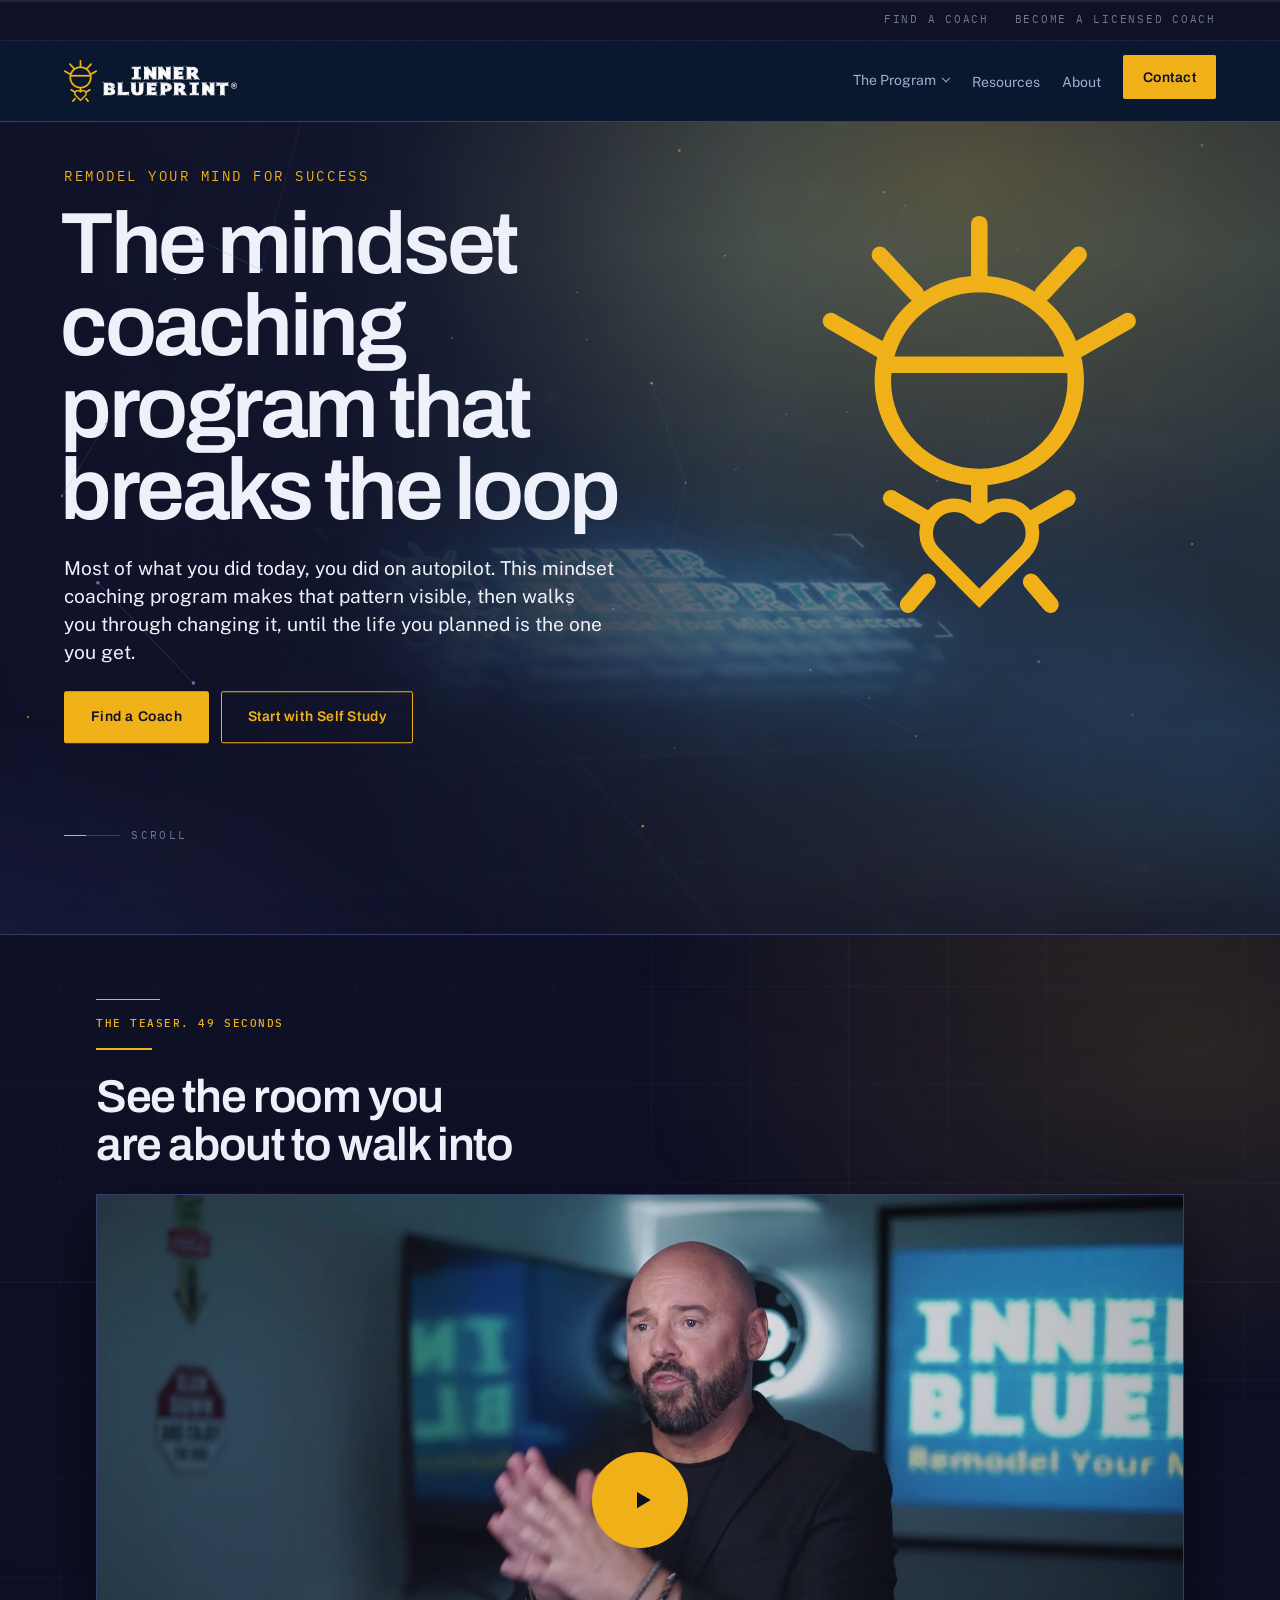
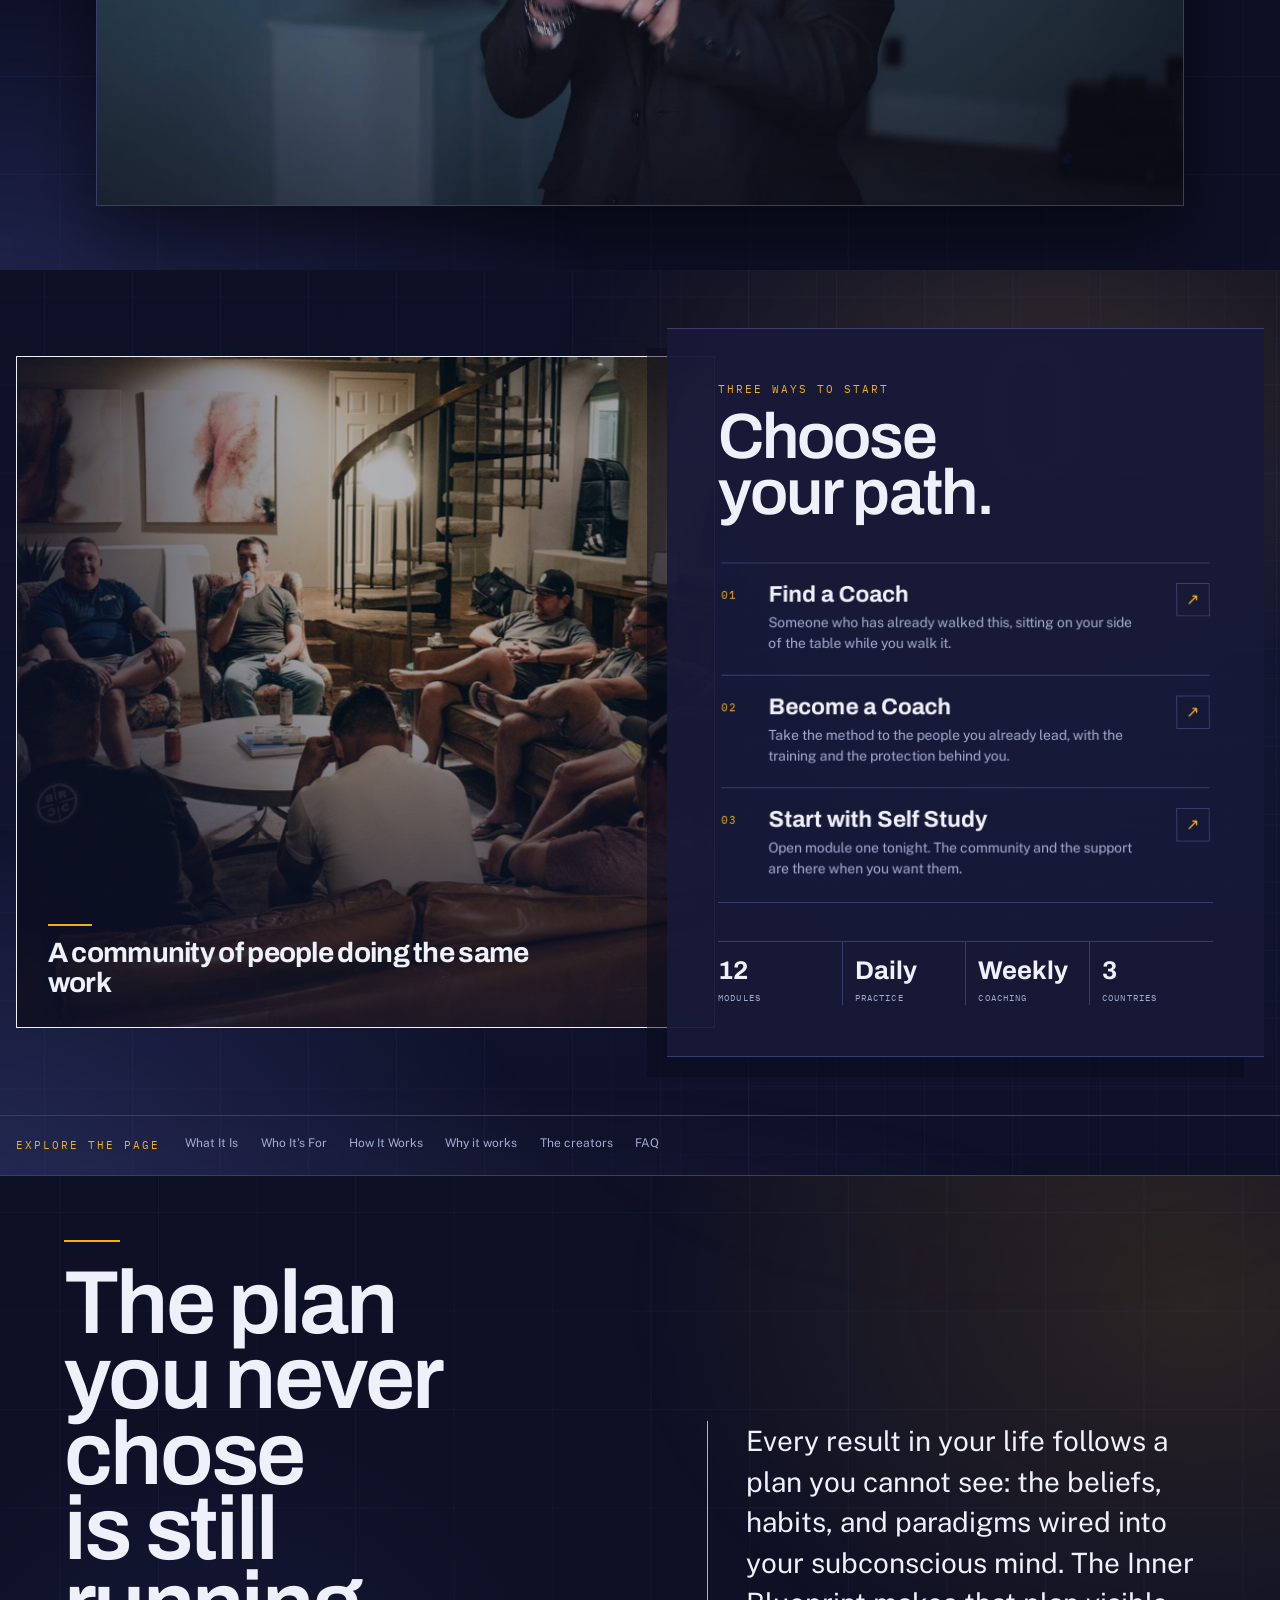
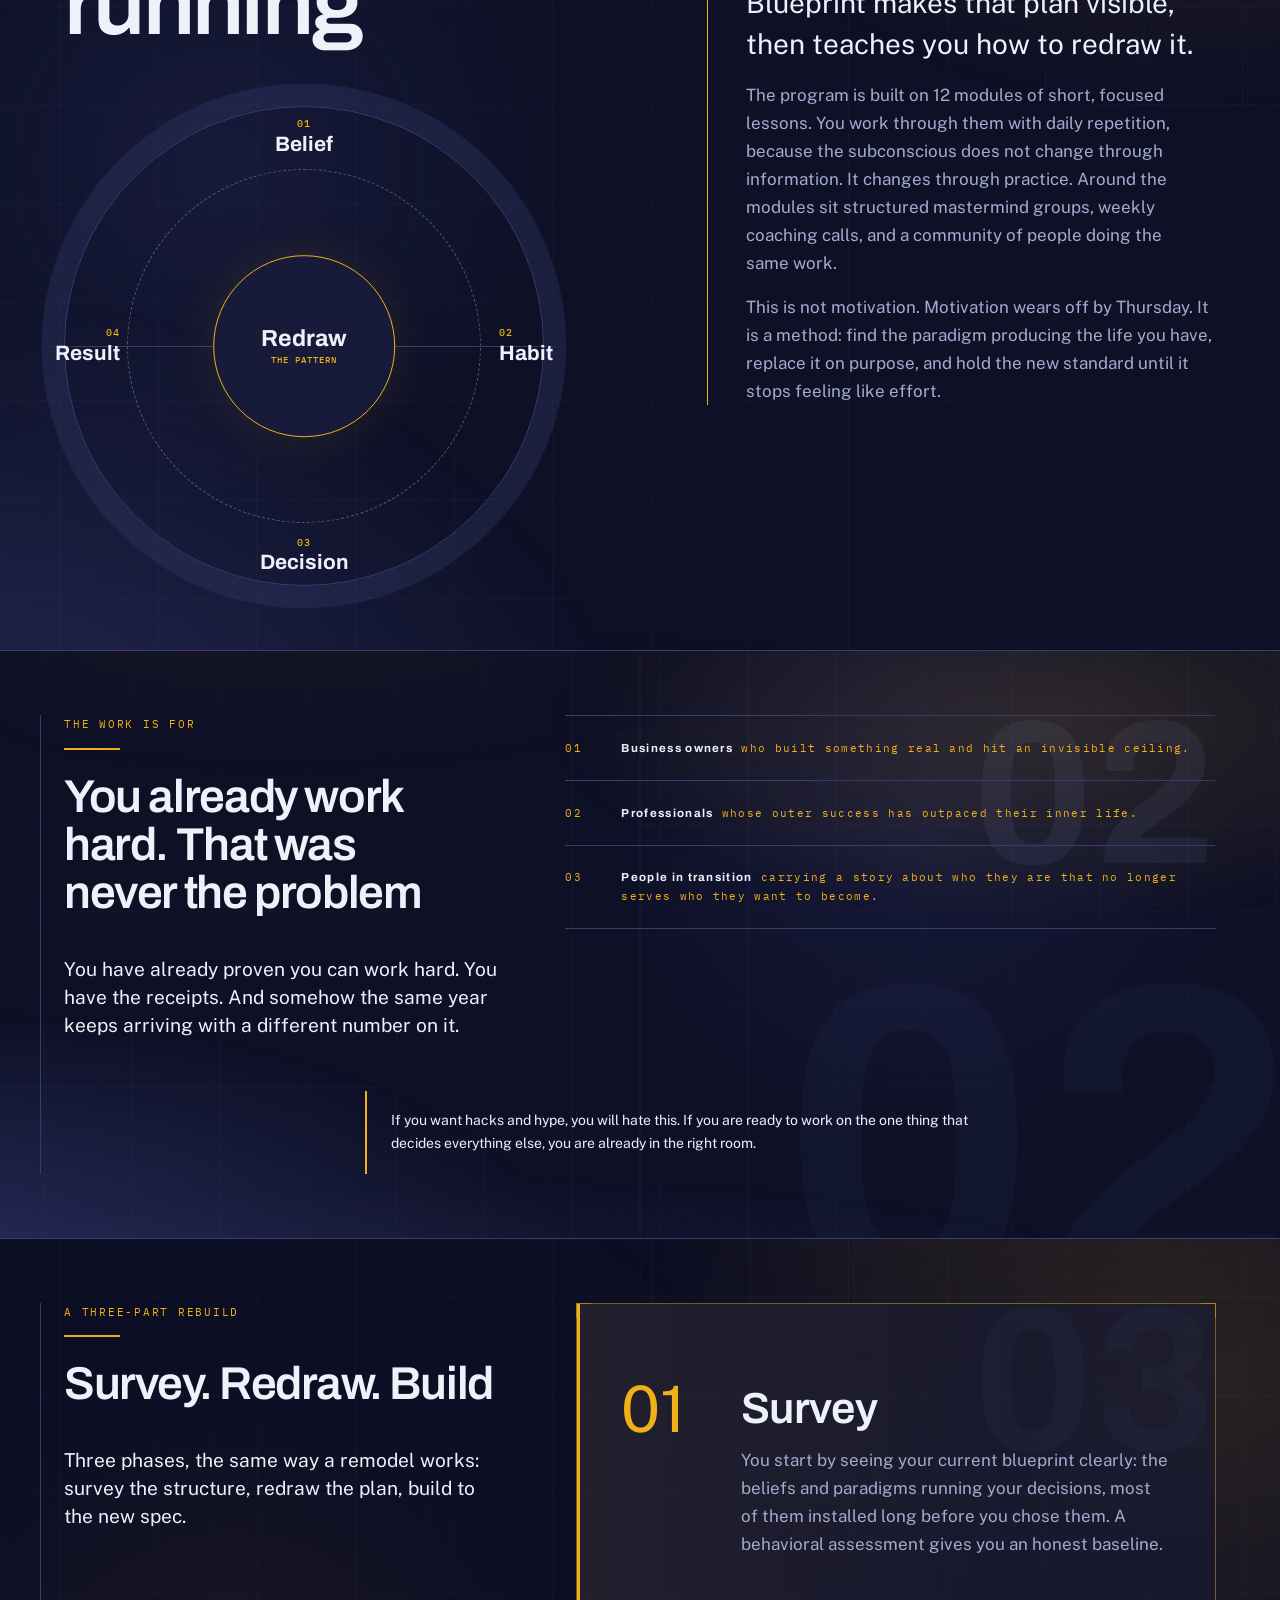
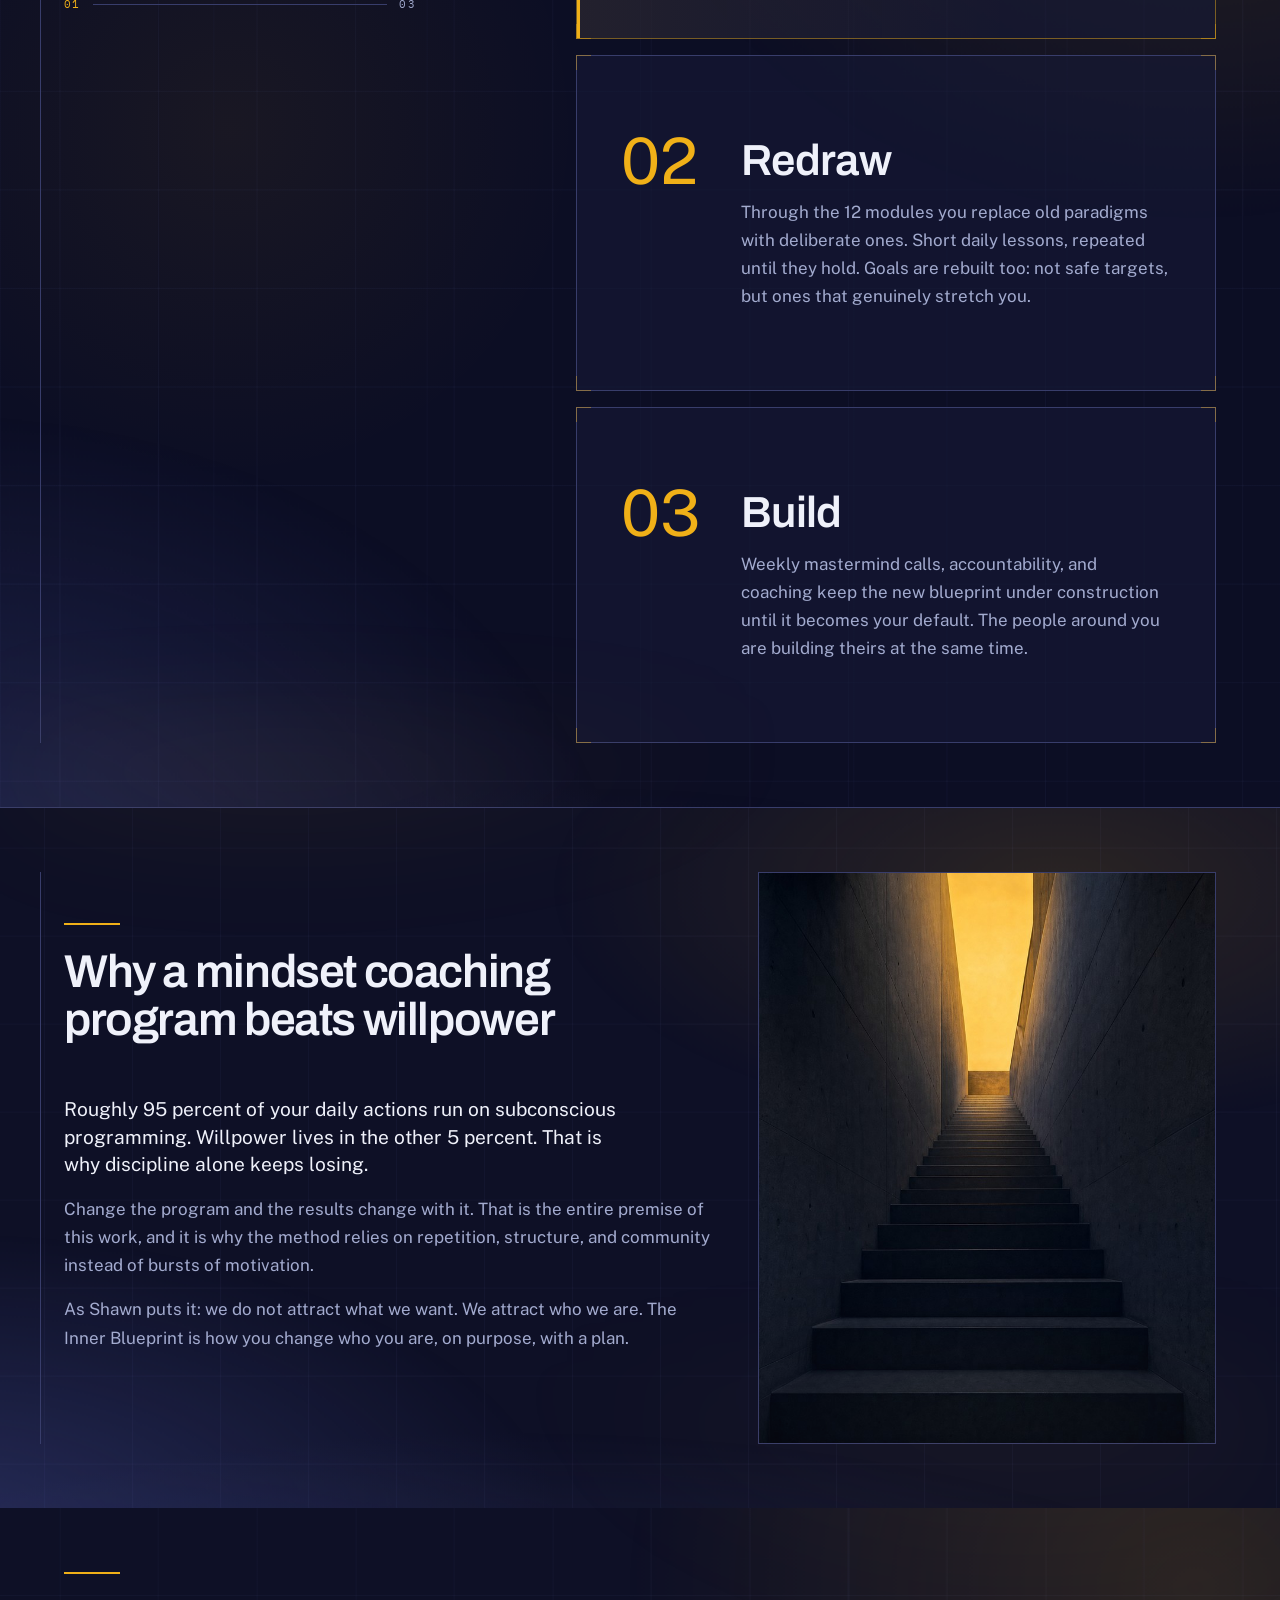
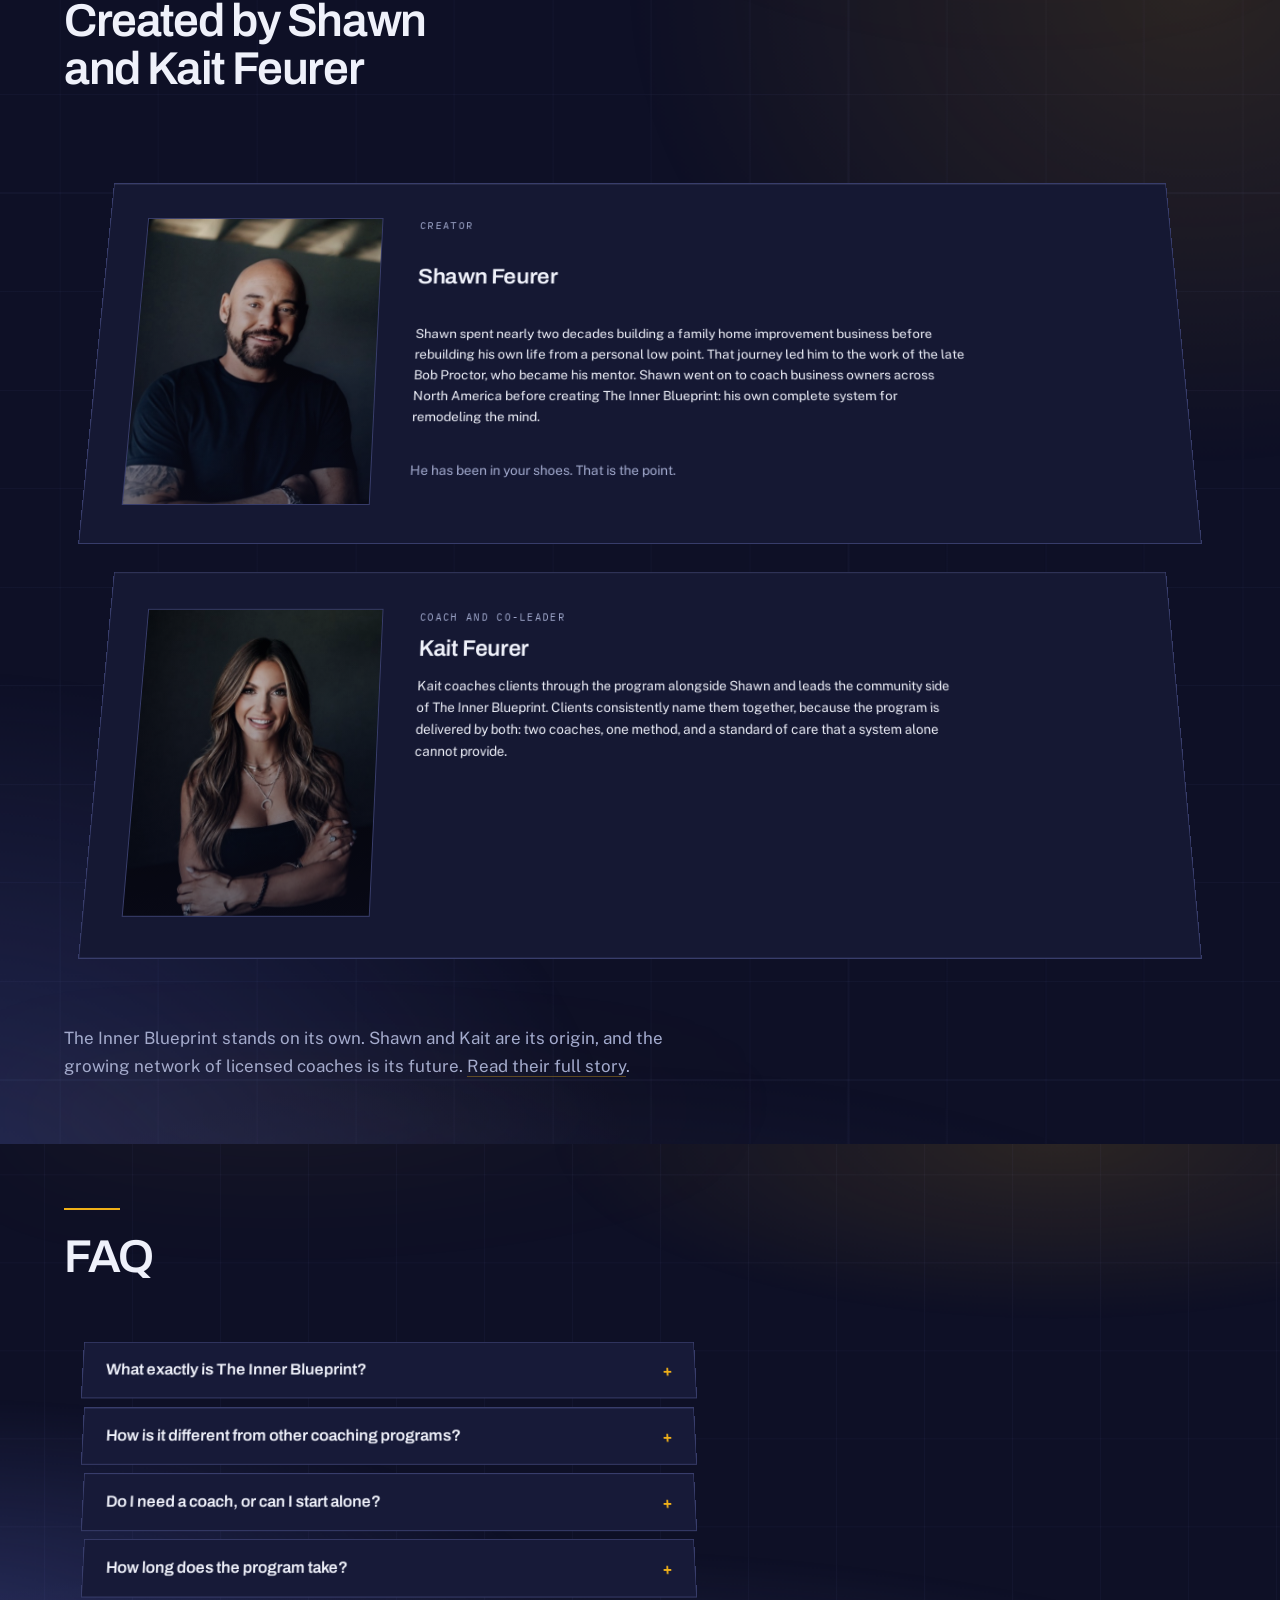
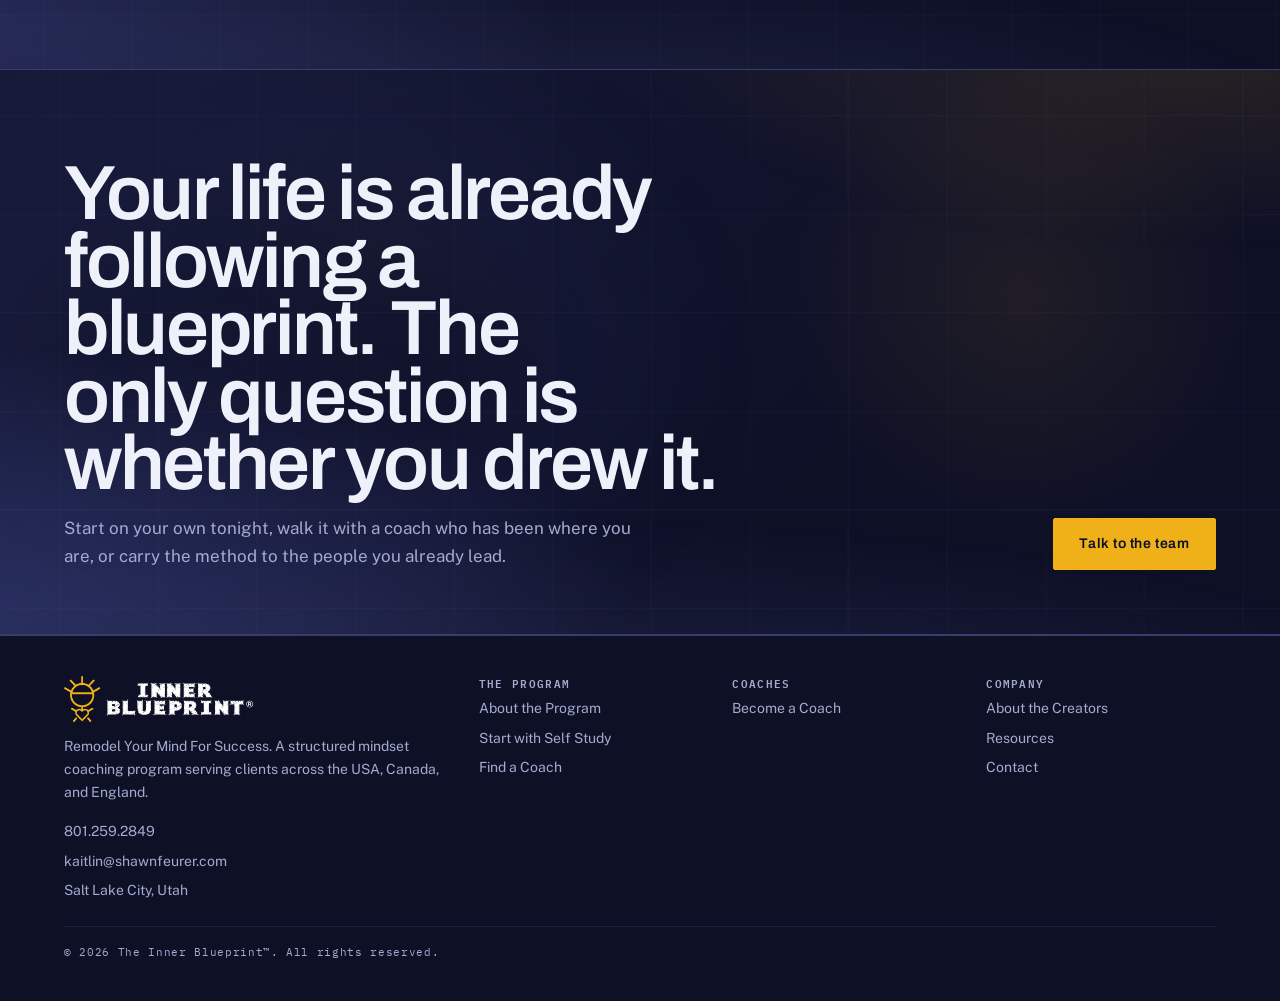
==== commit 72d9edc0: "Publish the evenly distributed galaxy" ====
--- a/index.html
+++ b/index.html
@@ -511,7 +511,7 @@
   <script src="js/vendor/ScrollTrigger.min.js" defer></script>
   <script src="js/vendor/SplitText.min.js" defer></script>
   <script src="js/motion.js?v=500a1210" defer></script>
-  <script src="js/lattice.js?v=c07ba9d6" defer></script>
+  <script src="js/lattice.js?v=3d446588" defer></script>
   <script src="js/main.js?v=4538f9fd" defer></script>
 </body>
 </html>
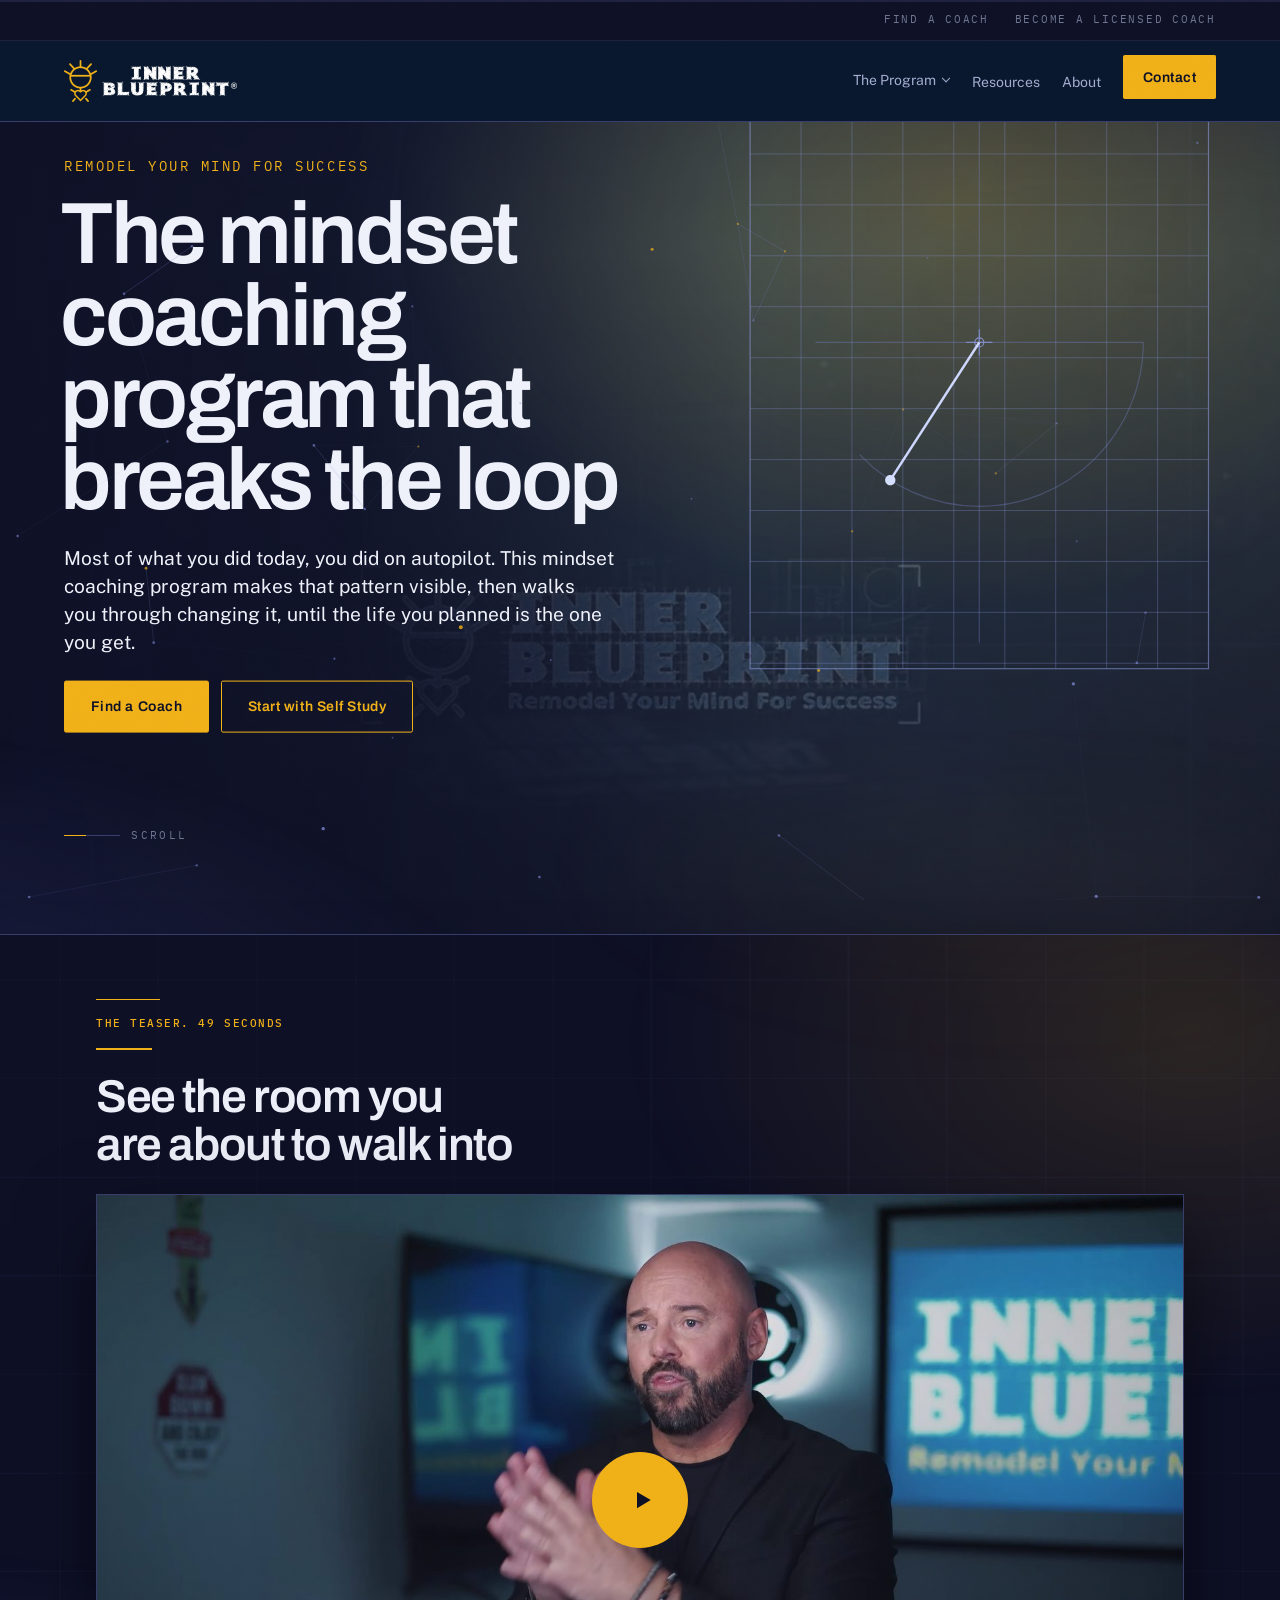
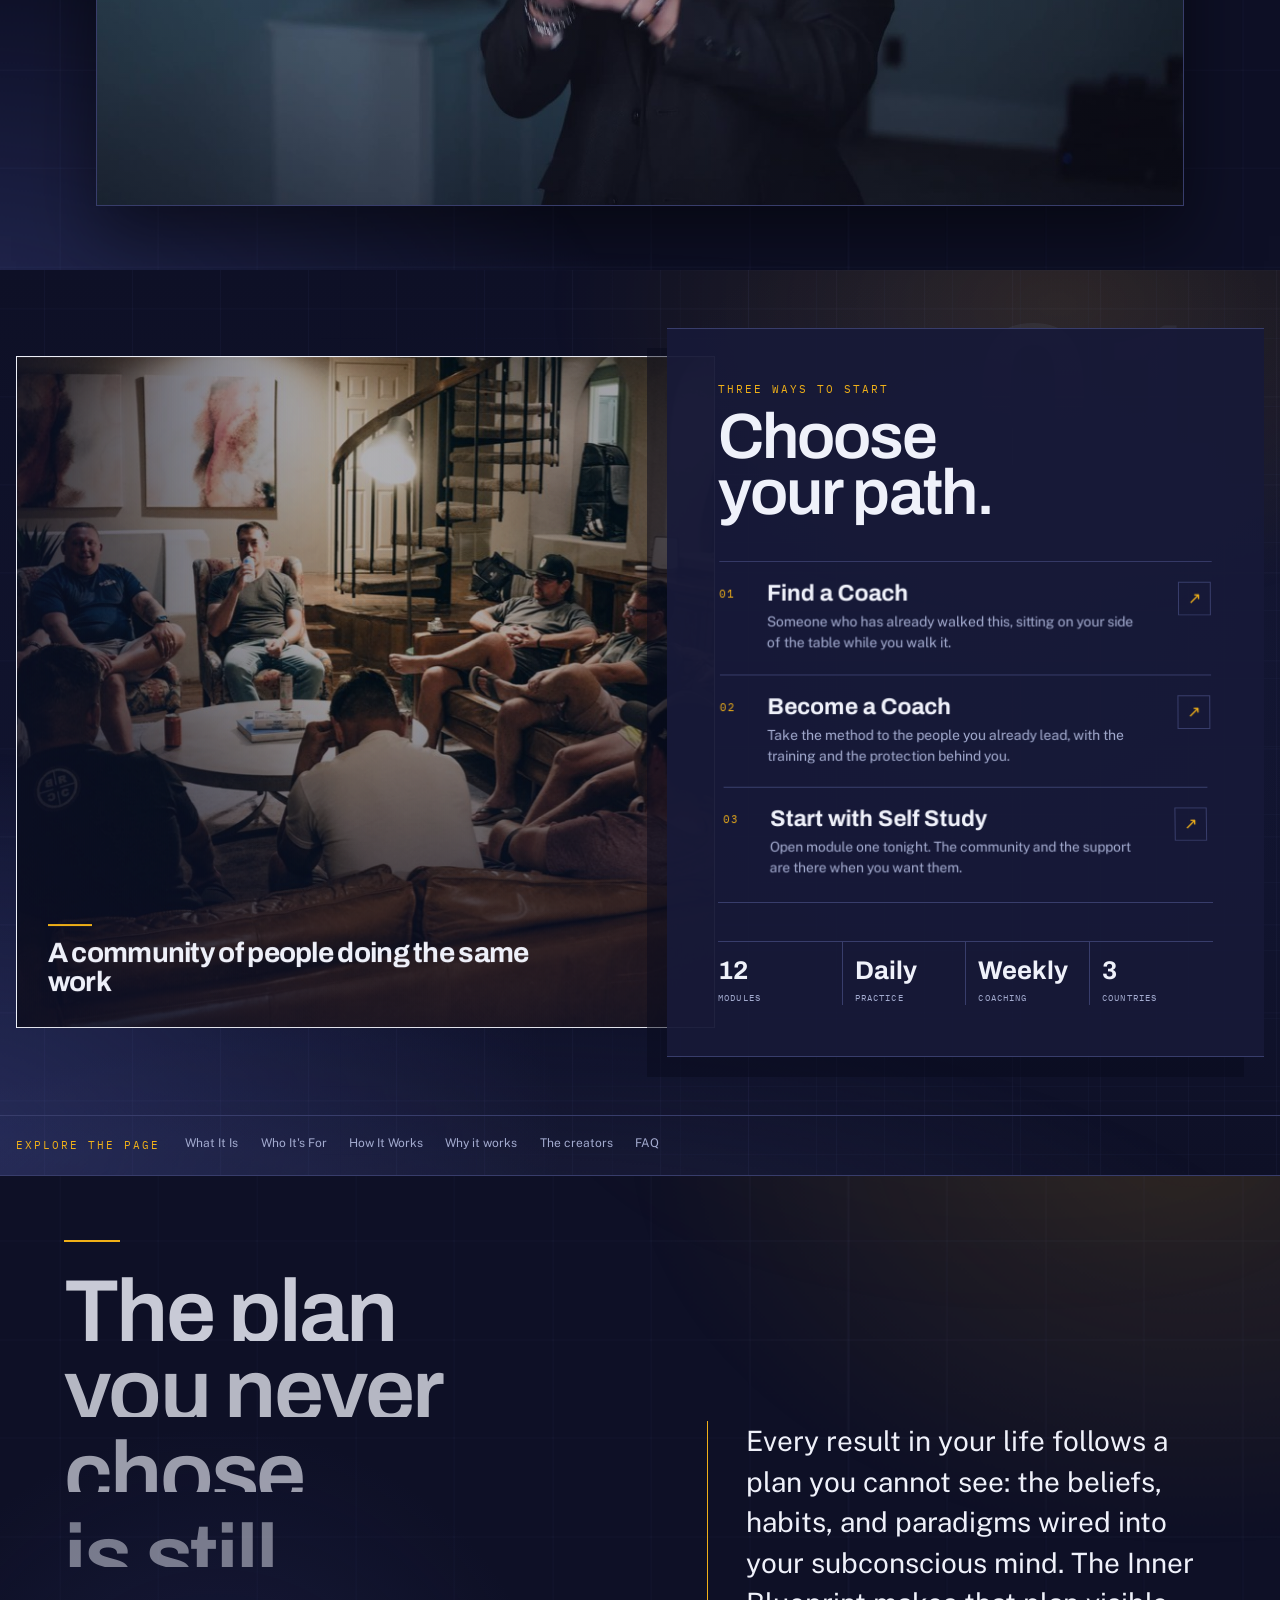
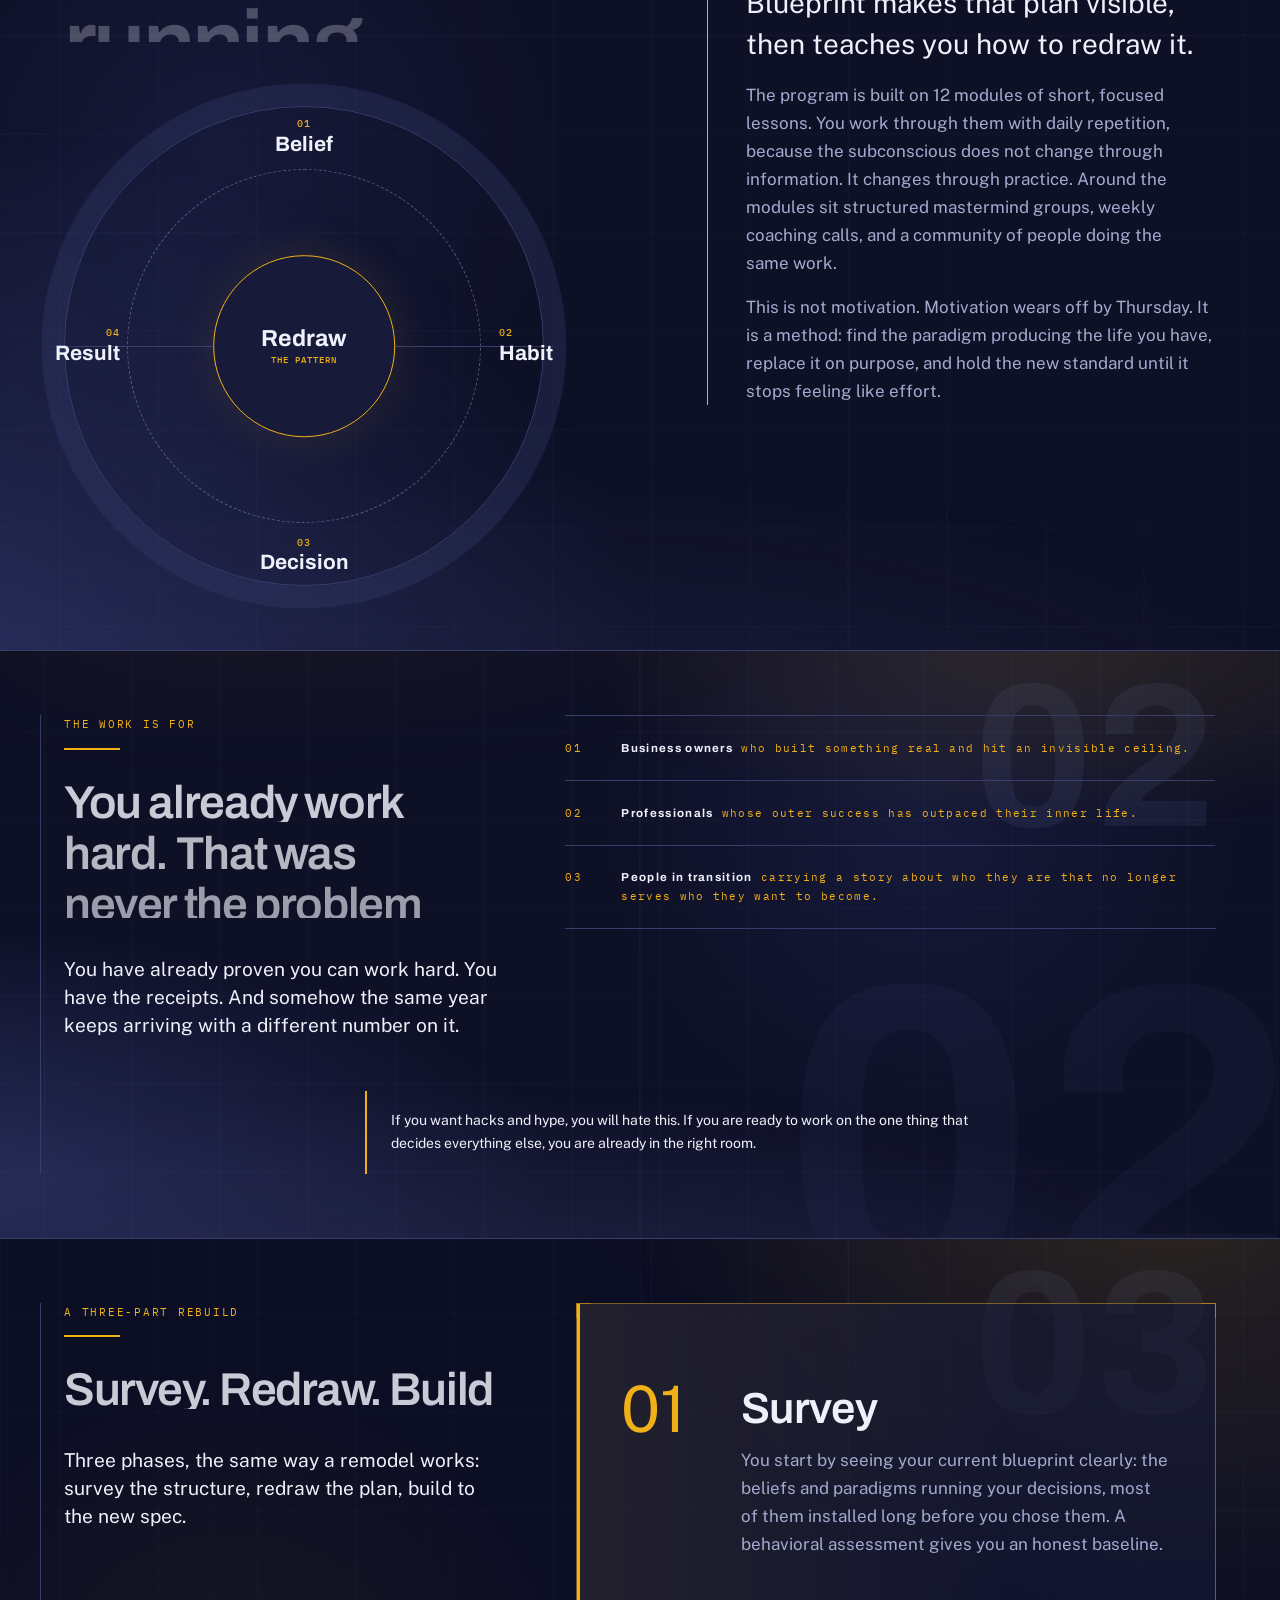
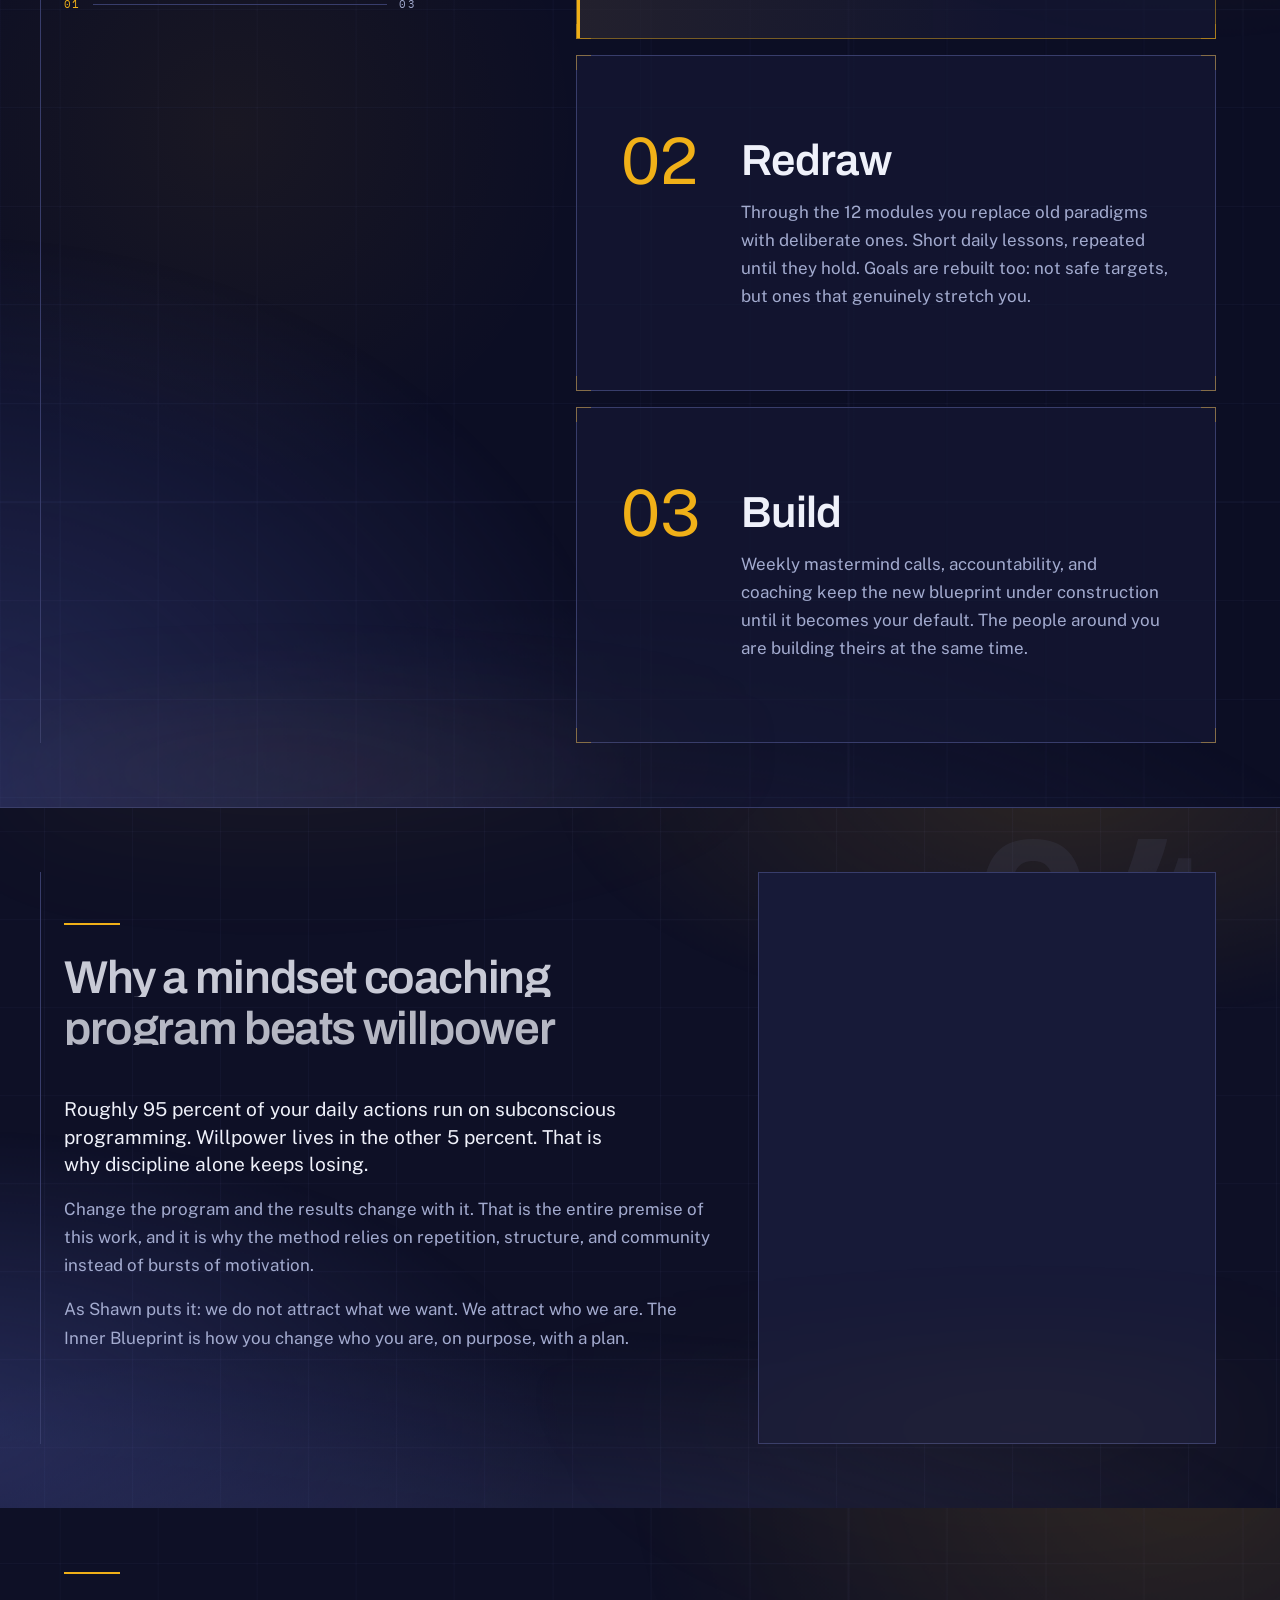
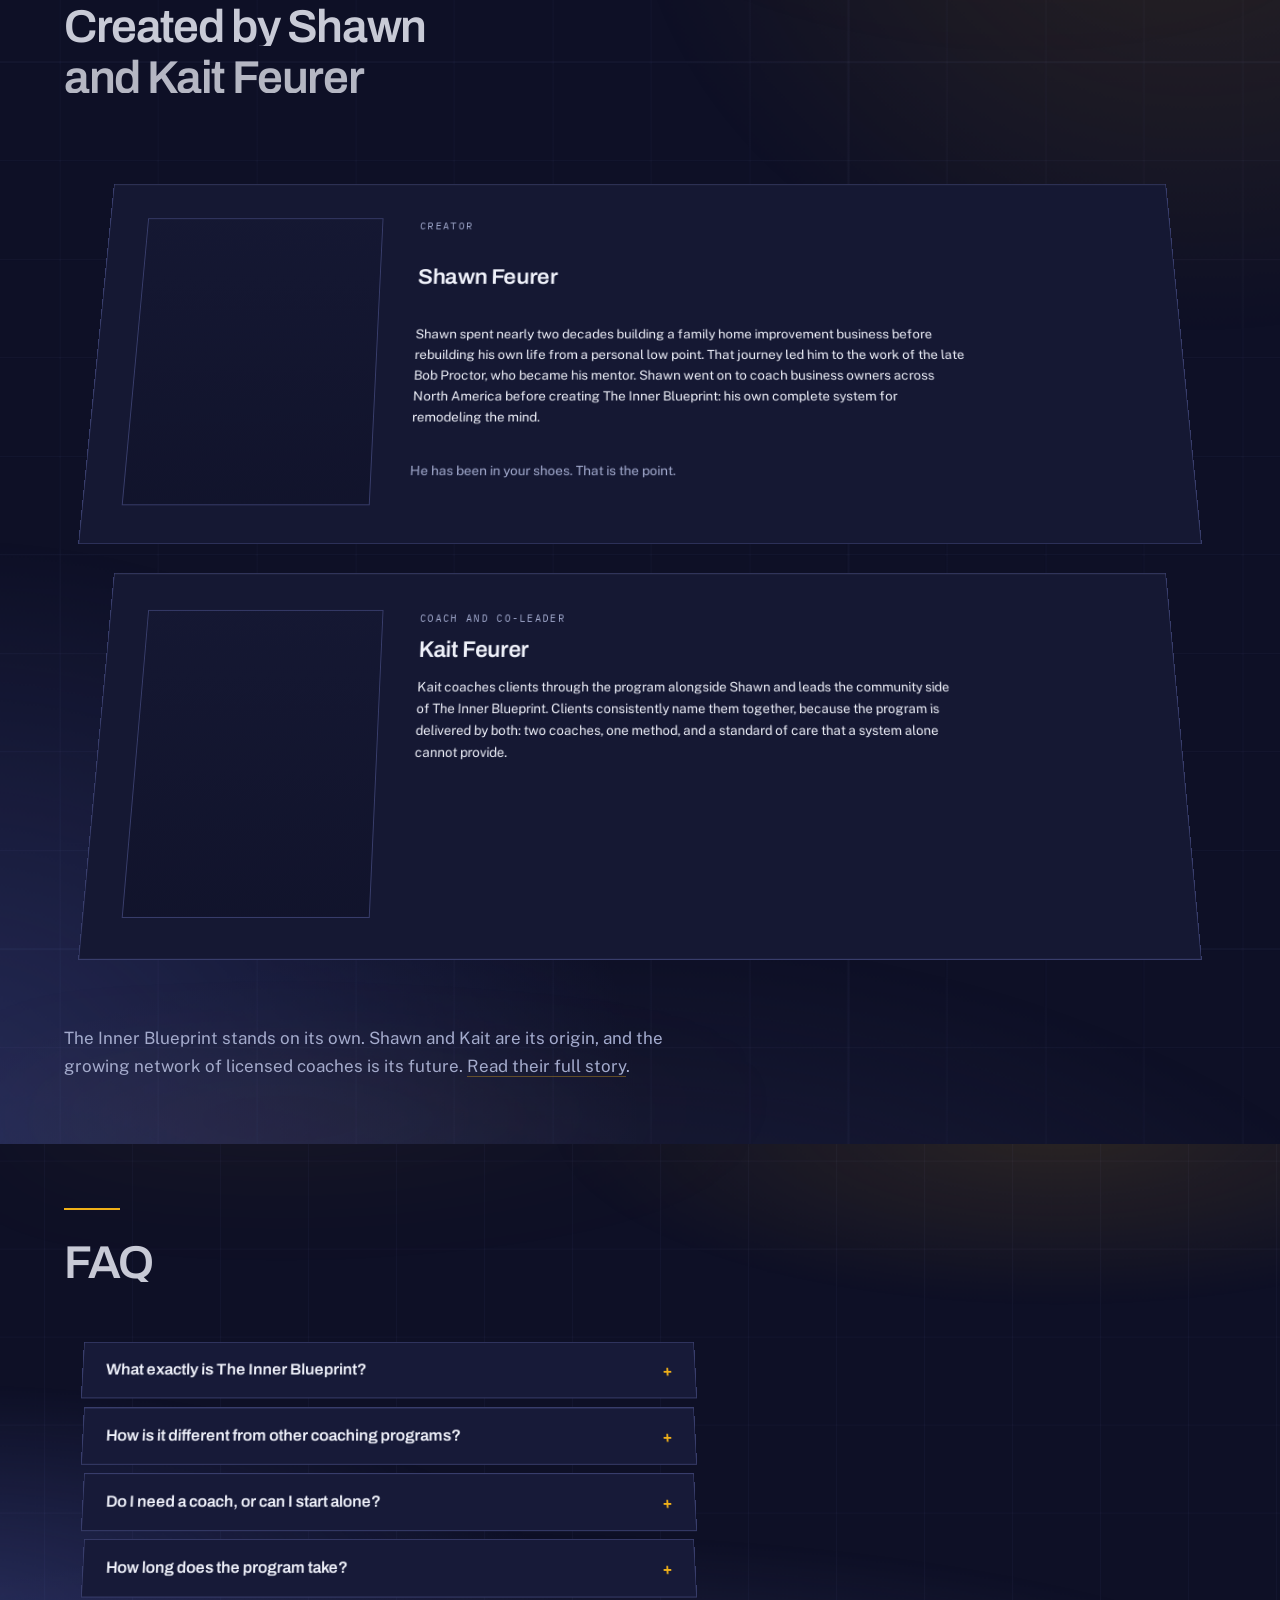
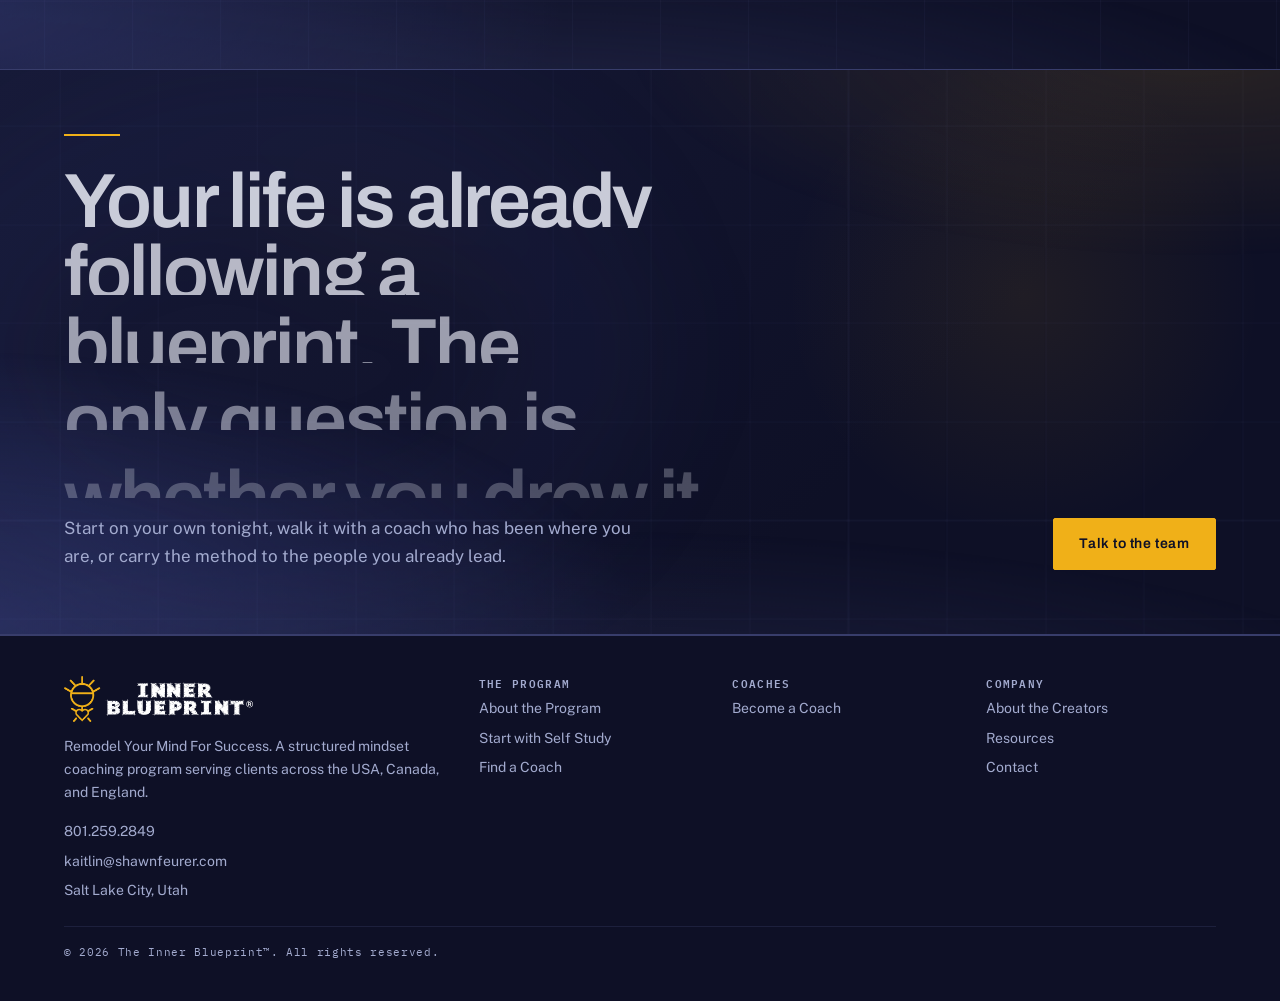
==== commit bee9f45a: "Publish the anchored galaxy" ====
--- a/index.html
+++ b/index.html
@@ -511,7 +511,7 @@
   <script src="js/vendor/ScrollTrigger.min.js" defer></script>
   <script src="js/vendor/SplitText.min.js" defer></script>
   <script src="js/motion.js?v=500a1210" defer></script>
-  <script src="js/lattice.js?v=3d446588" defer></script>
+  <script src="js/lattice.js?v=0e9429f4" defer></script>
   <script src="js/main.js?v=4538f9fd" defer></script>
 </body>
 </html>
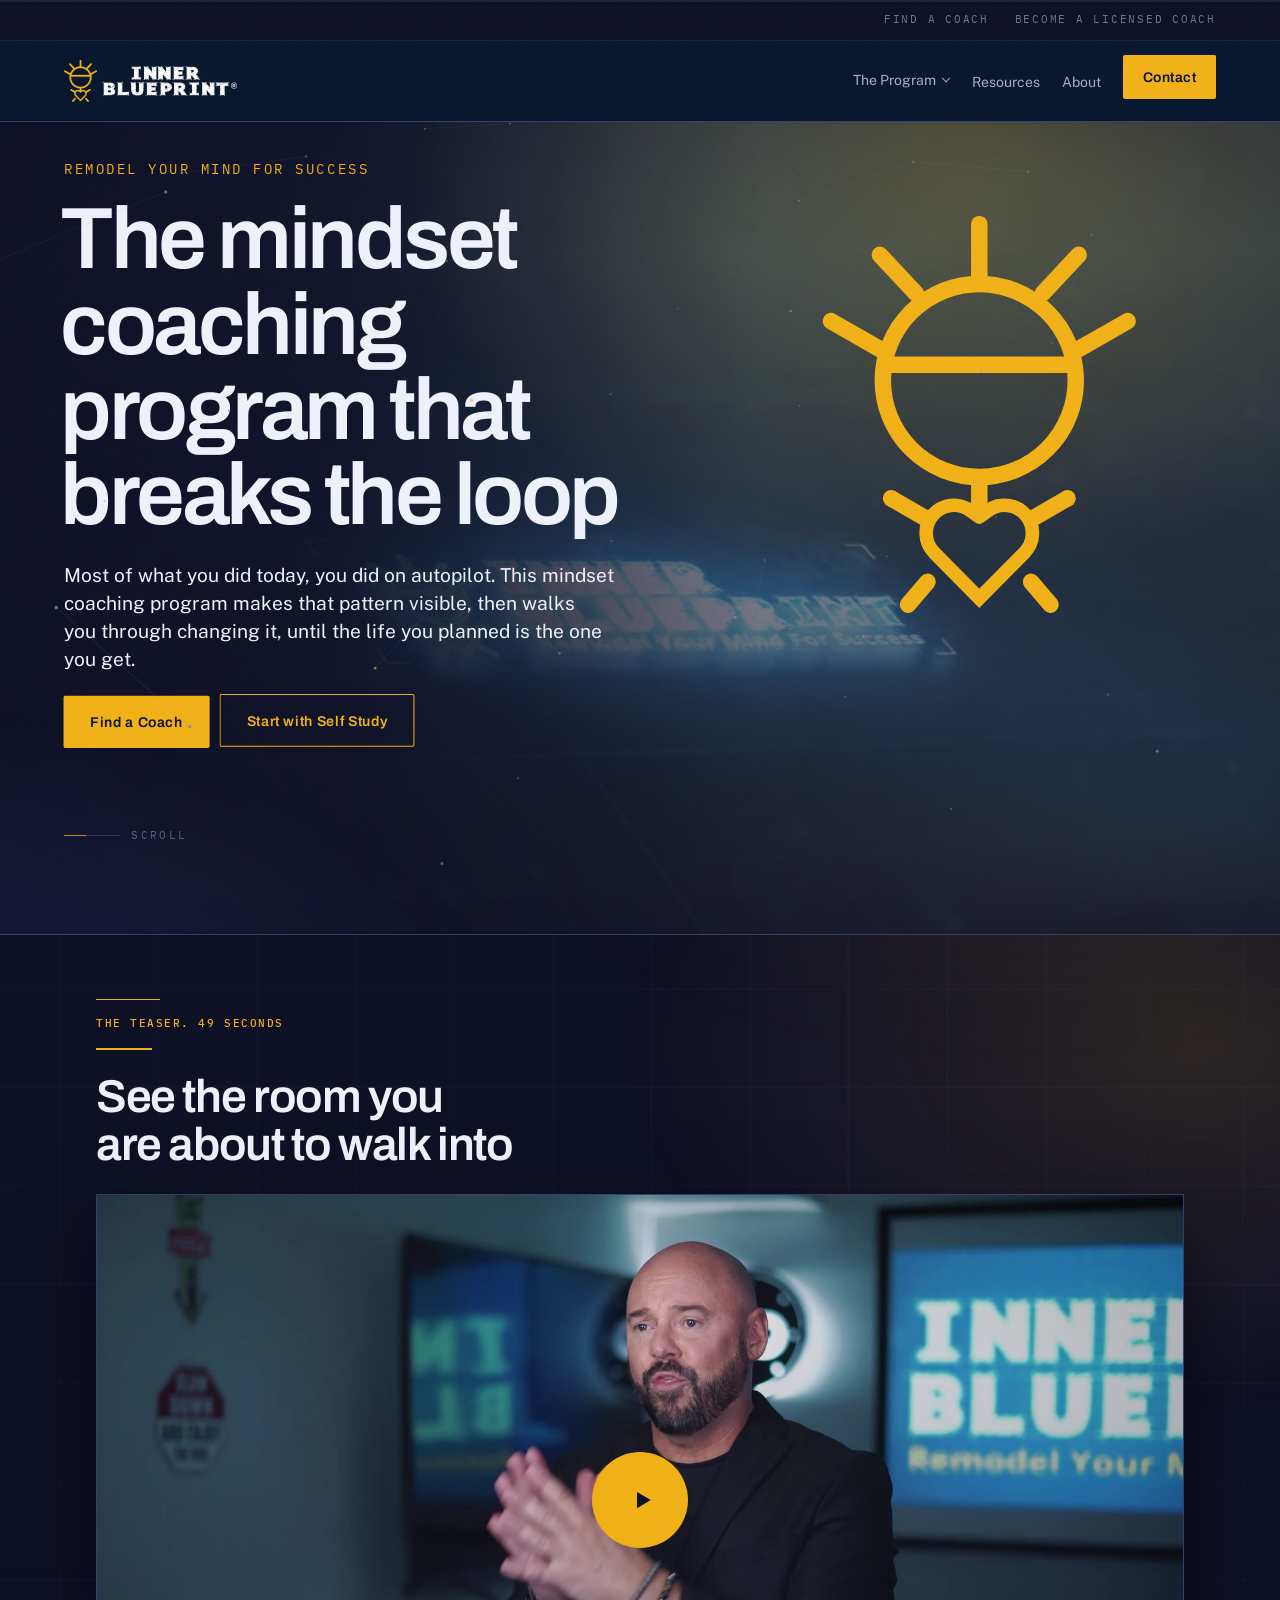
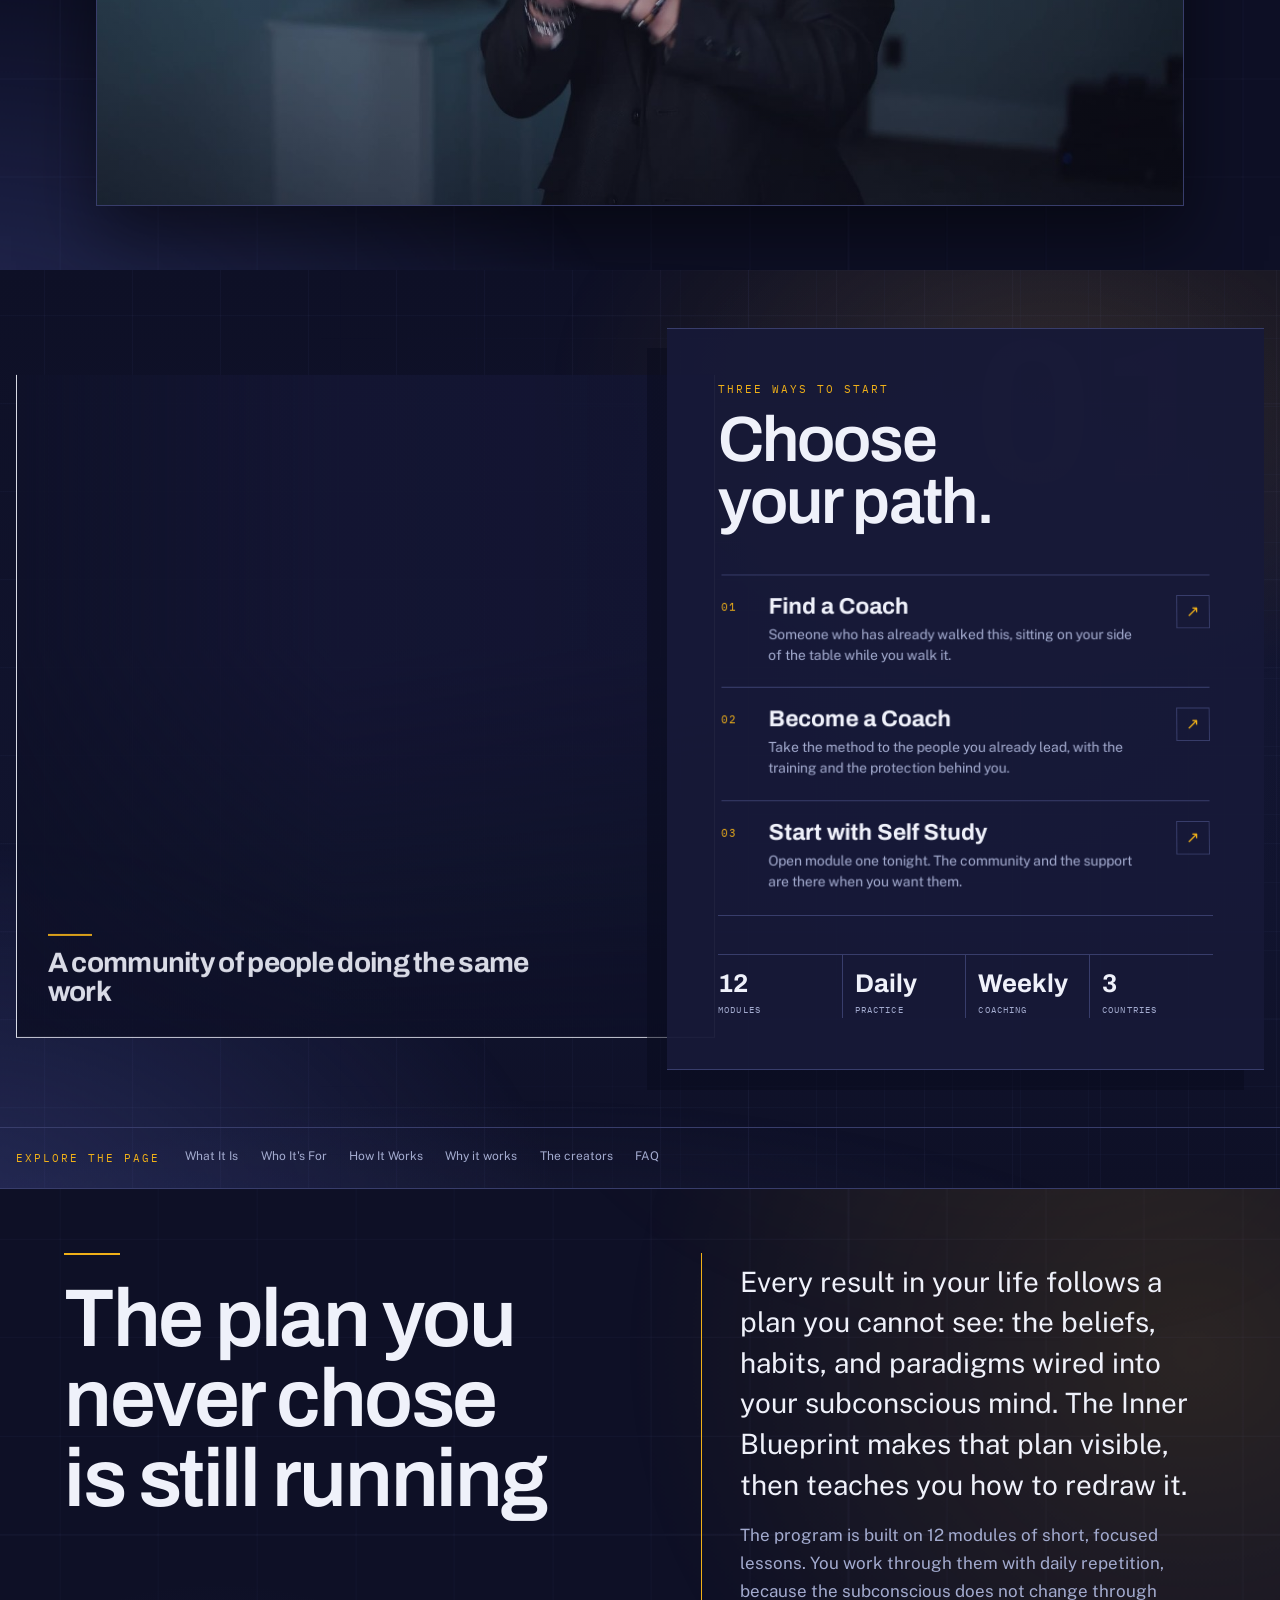
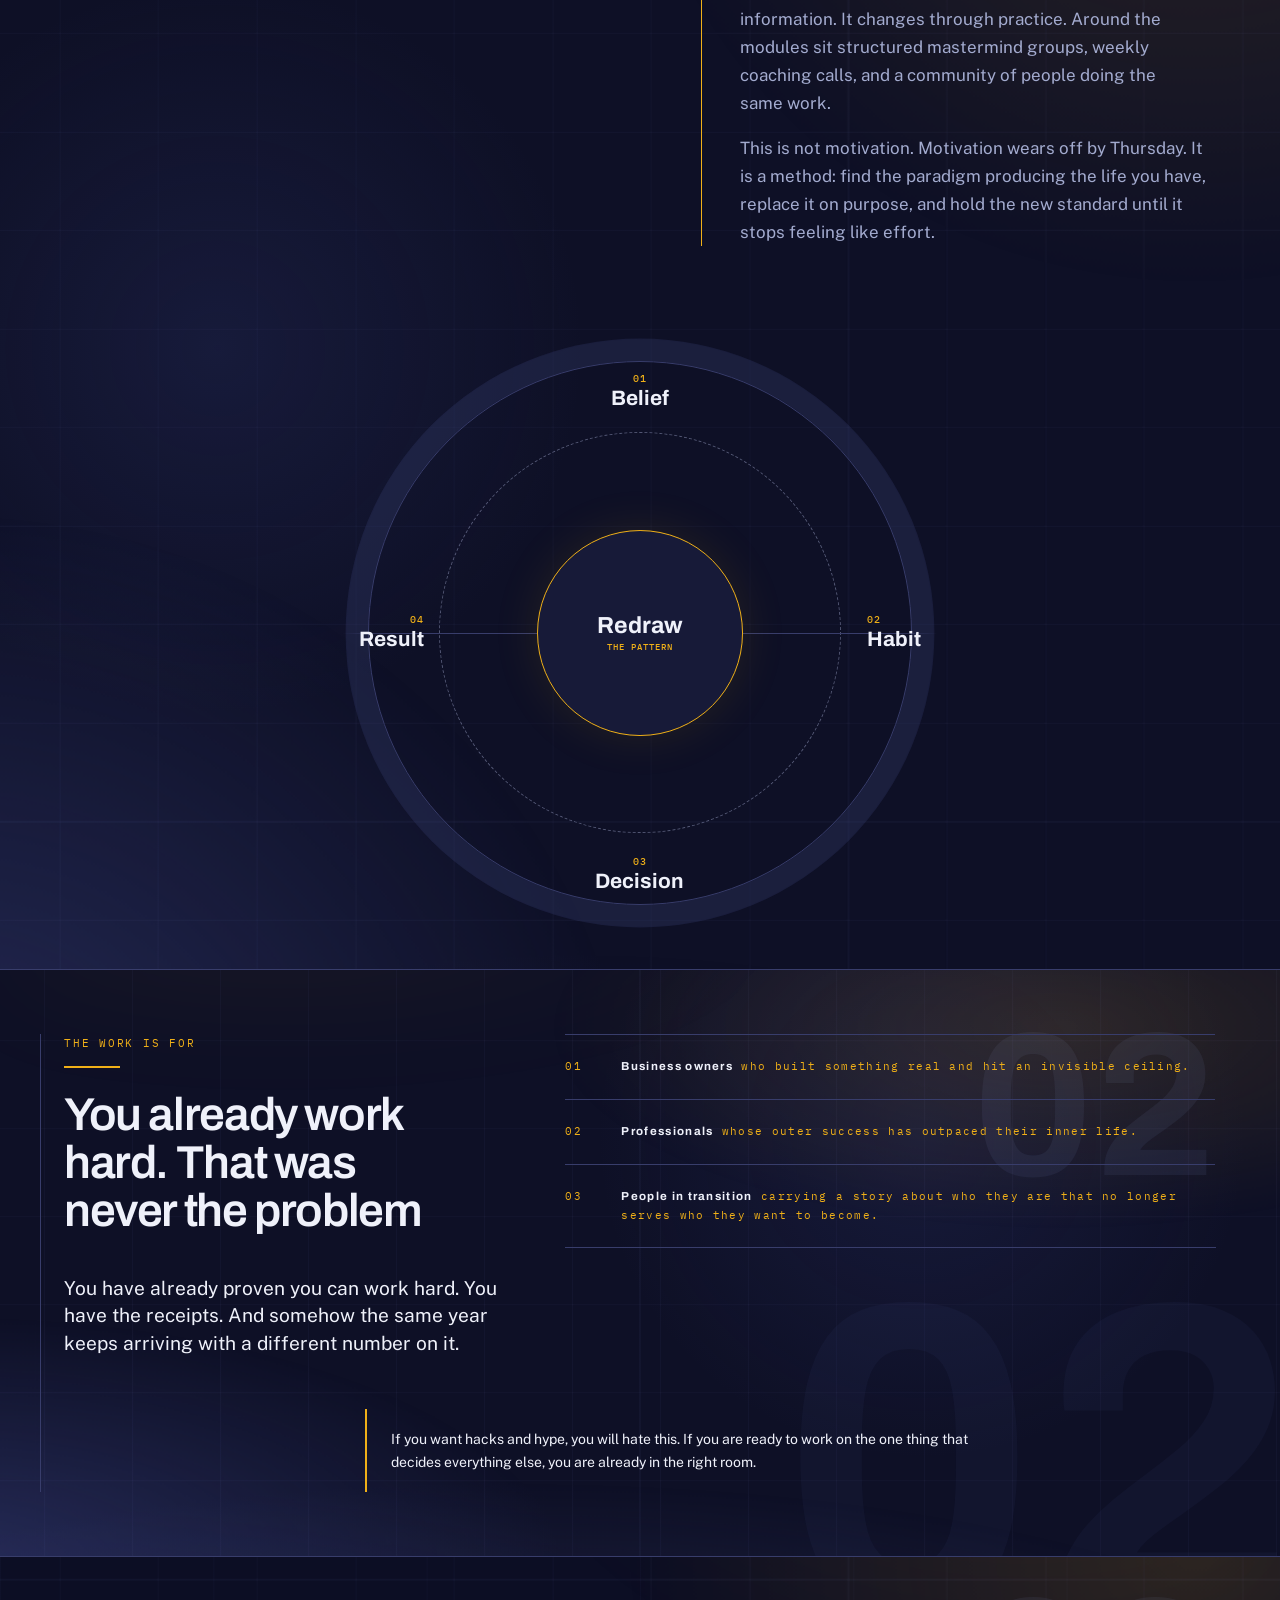
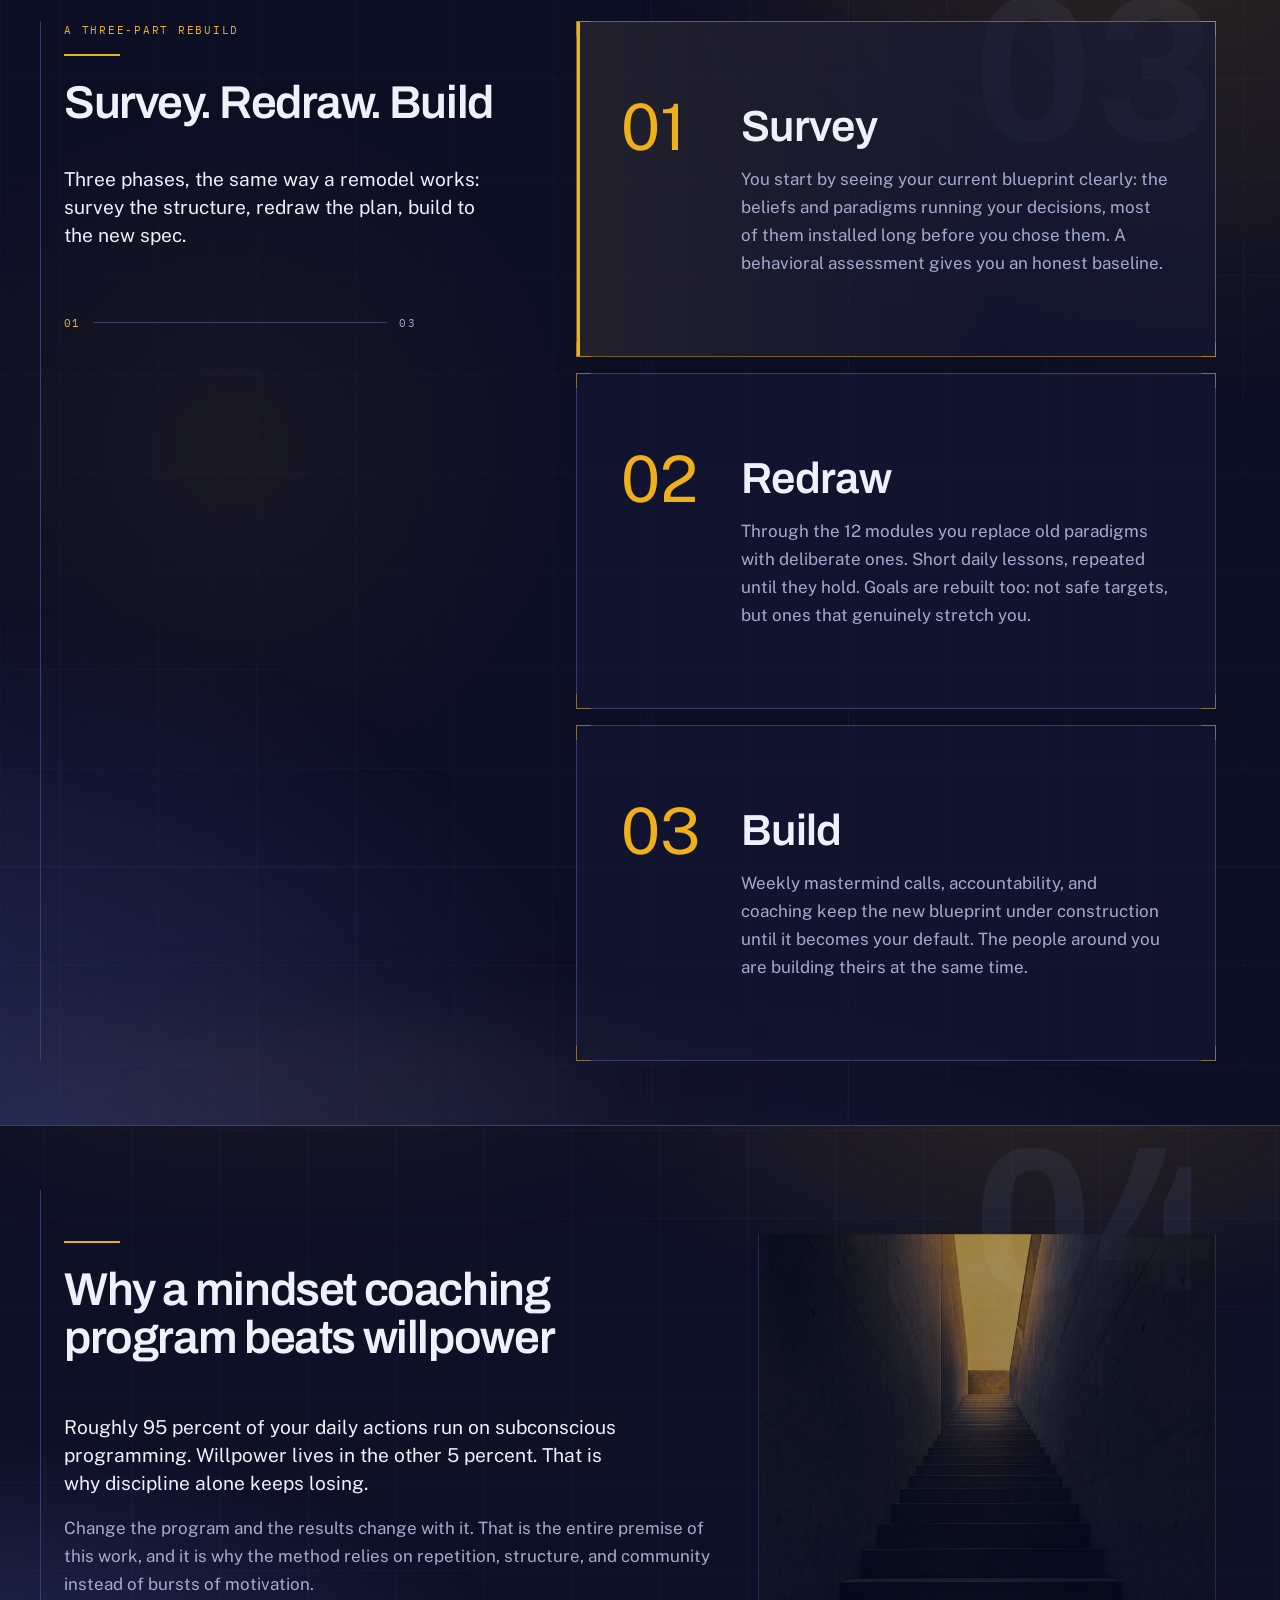
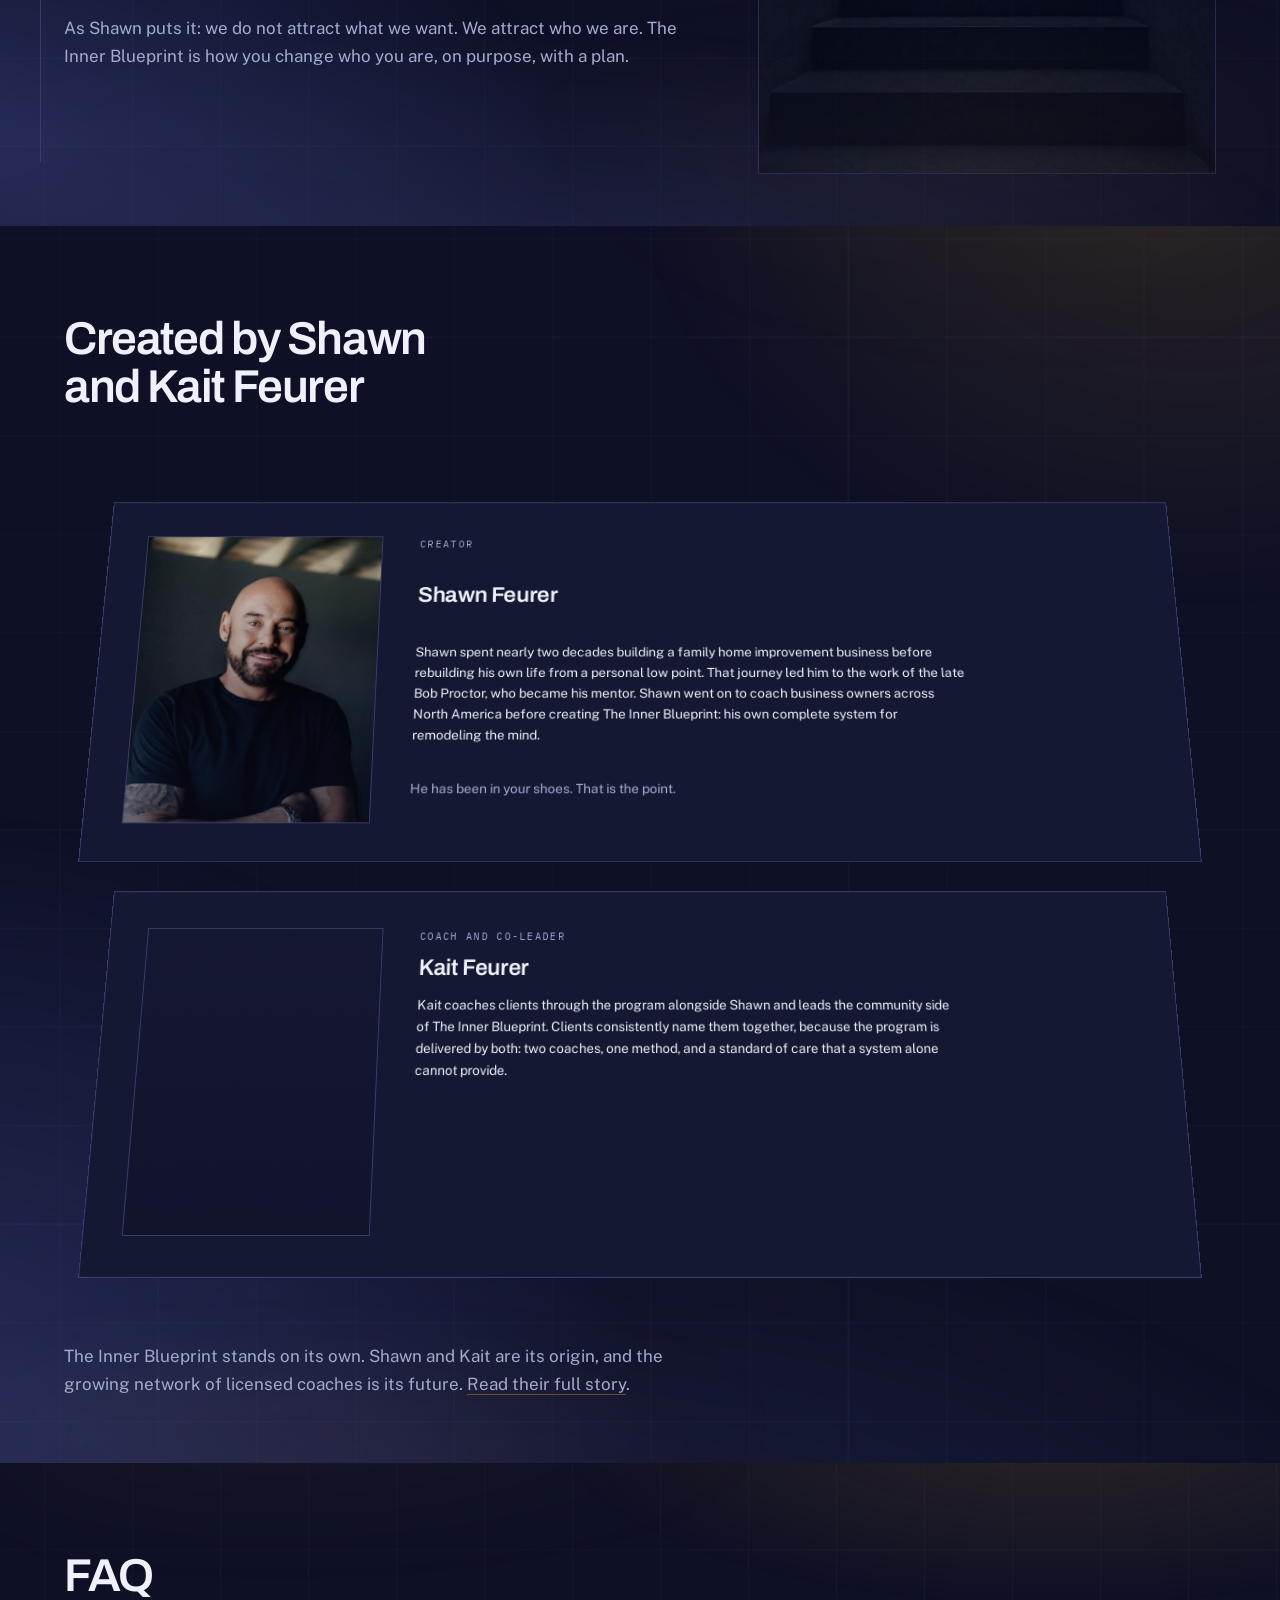
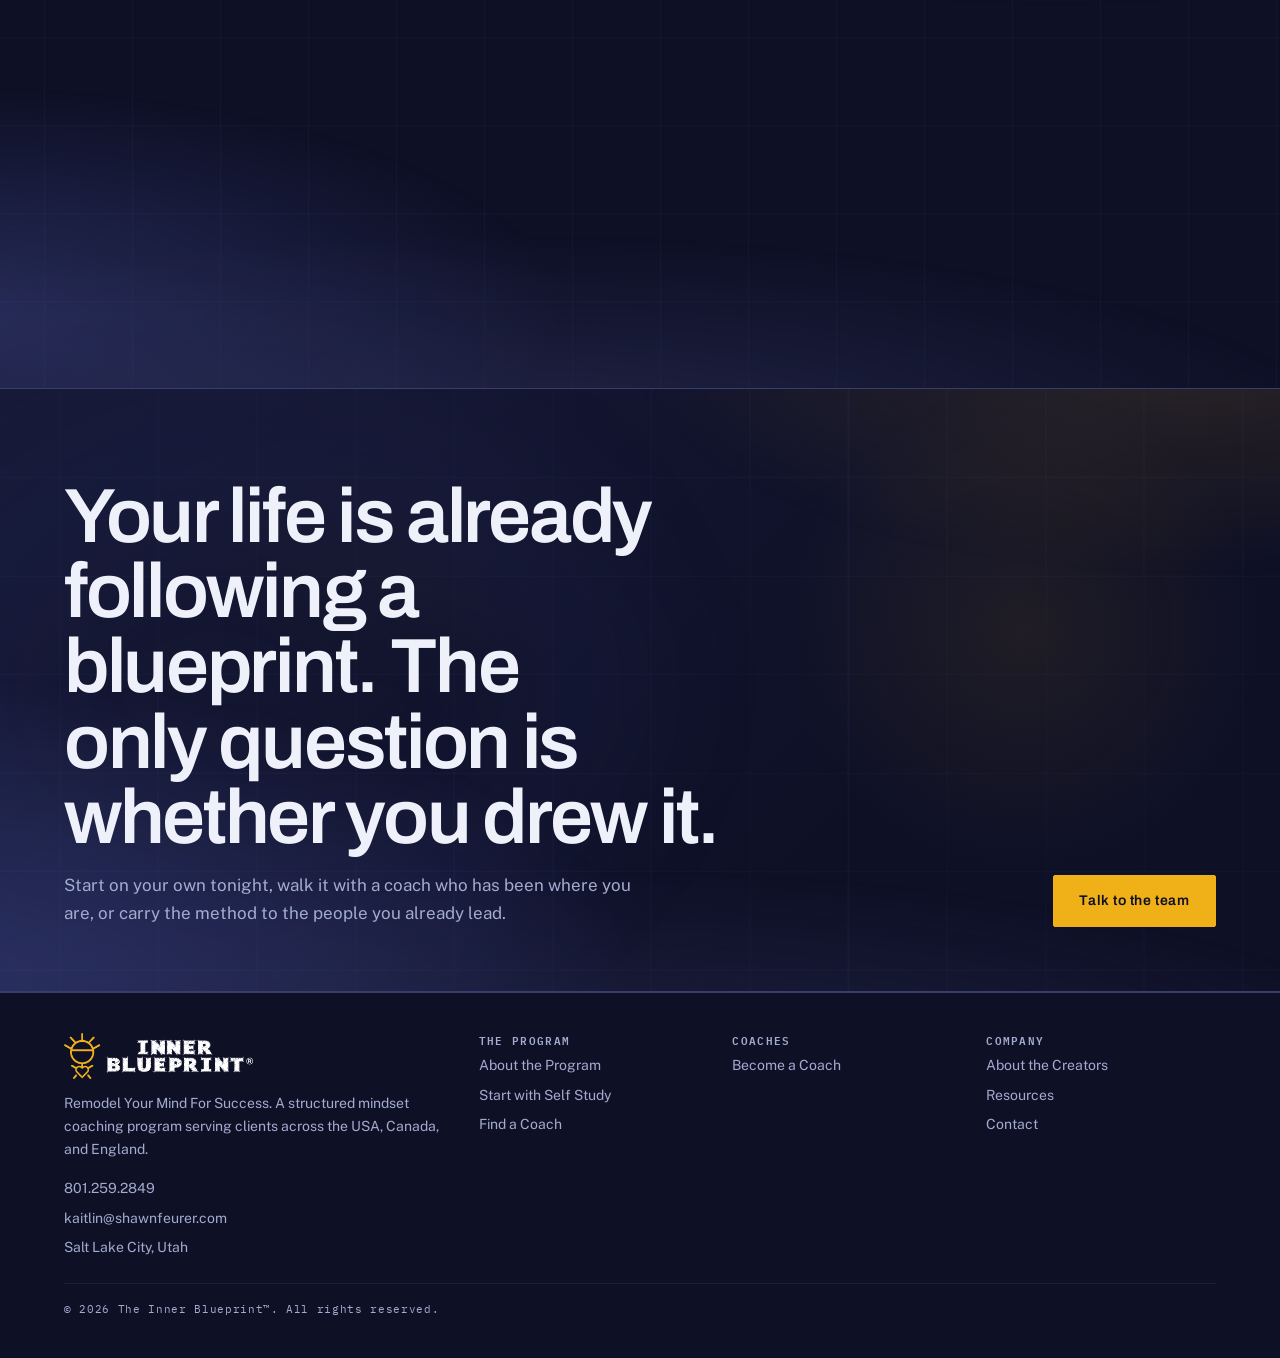
==== commit 404f3015: "Publish the typography and spacing fixes" ====
--- a/index.html
+++ b/index.html
@@ -19,7 +19,7 @@
   <link rel="preconnect" href="https://fonts.googleapis.com">
   <link rel="preconnect" href="https://fonts.gstatic.com" crossorigin>
   <link href="https://fonts.googleapis.com/css2?family=Archivo:wght@500;600;650;700&family=Public+Sans:wght@400;500;600&family=IBM+Plex+Mono:wght@400;500&display=swap" rel="stylesheet">
-  <link rel="stylesheet" href="css/style.css?v=4db9a4e6">
+  <link rel="stylesheet" href="css/style.css?v=c5cae8ce">
   <link rel="icon" type="image/png" sizes="16x16" href="assets/img/favicon-16.png">
   <link rel="icon" type="image/png" sizes="32x32" href="assets/img/favicon-32.png">
   <link rel="icon" type="image/png" sizes="48x48" href="assets/img/favicon-48.png">
@@ -284,20 +284,24 @@
       <div class="wrap overview-stage">
         <div class="overview-map">
           <h2>The plan you never chose is still running</h2>
-          <div class="blueprint-loop" aria-label="Beliefs shape habits, decisions, and results until the pattern is deliberately redrawn">
-            <div class="blueprint-loop__center">Redraw<span>the pattern</span></div>
-            <ol>
-              <li><span>01</span>Belief</li>
-              <li><span>02</span>Habit</li>
-              <li><span>03</span>Decision</li>
-              <li><span>04</span>Result</li>
-            </ol>
-          </div>
         </div>
         <div class="stack-2 overview-copy">
           <p class="lede">Every result in your life follows a plan you cannot see: the beliefs, habits, and paradigms wired into your subconscious mind. The Inner Blueprint makes that plan visible, then teaches you how to redraw it.</p>
           <p>The program is built on 12 modules of short, focused lessons. You work through them with daily repetition, because the subconscious does not change through information. It changes through practice. Around the modules sit structured mastermind groups, weekly coaching calls, and a community of people doing the same work.</p>
           <p>This is not motivation. Motivation wears off by Thursday. It is a method: find the paradigm producing the life you have, replace it on purpose, and hold the new standard until it stops feeling like effort.</p>
+        </div>
+        <!-- El diagrama sale de la columna izquierda y pasa a cruzar las dos.
+             Colgado de la izquierda dejaba 300 px de vacio a su derecha; en el
+             centro cierra la seccion y las dos columnas de texto pueden
+             arrancar en la misma linea. -->
+        <div class="blueprint-loop" aria-label="Beliefs shape habits, decisions, and results until the pattern is deliberately redrawn">
+          <div class="blueprint-loop__center">Redraw<span>the pattern</span></div>
+          <ol>
+            <li><span>01</span>Belief</li>
+            <li><span>02</span>Habit</li>
+            <li><span>03</span>Decision</li>
+            <li><span>04</span>Result</li>
+          </ol>
         </div>
       </div>
     </section>
--- a/css/style.css
+++ b/css/style.css
@@ -129,11 +129,21 @@
   color: var(--paper);
 }
 
-/* el tracking se cierra a medida que crece el cuerpo: a 90px el espaciado por
-   defecto separa las letras y el titular se deshace */
+/* EL SUELO DEL INTERLINEADO: 0.98, y no es un gusto, es una medida.
+   Leidas del propio archivo de Archivo Bold: la g baja 0.188 em por debajo
+   de la linea base y la h sube 0.723 em por encima. Suman 0.911 em, asi que
+   CUALQUIER titular de dos lineas con interlineado menor que eso hace que la
+   g de una linea choque con la t de la siguiente. Es lo que pasaba: habia
+   titulares a 0.82 y 0.86, con solapes de hasta 7 px medidos.
+   A 0.98 quedan 0.069 em de aire (6 px en un titular de 90) : sigue siendo
+   compacto y editorial, pero nada se toca. Si alguien vuelve a bajarlo,
+   este es el numero que no se puede cruzar.
+
+   El tracking, en cambio, se cierra a medida que crece el cuerpo: a 90 px el
+   espaciado por defecto separa las letras y el titular se deshace. */
 h1 {
   font-size: var(--text-3xl);
-  line-height: 0.94;
+  line-height: 0.98;
   letter-spacing: -0.04em;
   max-width: 15ch;
   margin-left: -0.045em;        /* cuelga el lateral de la O fuera de la retícula */
@@ -612,7 +622,7 @@
   max-width: 8ch;
   margin-bottom: clamp(1.5rem, 3vw, 2.5rem);
   font-size: clamp(2.7rem, 5vw, 5rem);
-  line-height: 0.88;
+  line-height: 0.98;
 }
 .path-routes {
   border-bottom: 1px solid var(--line);
@@ -707,26 +717,42 @@
     radial-gradient(circle at 17% 55%, rgba(54, 63, 131, 0.22), transparent 28%),
     var(--ink-950);
 }
+/* LA ARMONIA DE ESTA SECCION, que no la tenia (feedback de Isnel).
+   Medido antes de tocar nada, a 1440: el titular empezaba en y=200 y la
+   columna de texto en y=507, o sea 307 px mas abajo sin ninguna razon; y la
+   orbita terminaba en y=1370 cuando el texto acababa en y=1063, otros 307 px
+   colgando. Con align-items:center cada columna se centraba por su cuenta y
+   no habia una sola linea comun entre las dos: por eso "no habia armonia".
+
+   Ahora hay DOS anclas de verdad:
+     - arriba, el titular y el primer parrafo arrancan en la misma linea
+     - la columna de texto se separa con su regla dorada a una distancia fija
+   y la orbita se dimensiona para no descolgarse del bloque de texto. */
 .overview-stage {
   display: grid;
   grid-template-columns: minmax(0, 1fr) minmax(0, 0.92fr);
-  gap: clamp(3rem, 7vw, 8rem);
-  align-items: center;
+  gap: clamp(3rem, 6vw, 7rem);
+  align-items: start;
 }
 .overview-map {
   position: relative;
   min-width: 0;
 }
+/* 8ch partia el titular en cinco lineas y dejaba "chose" sola en una de
+   ellas. A 11ch caben tres o cuatro lineas parejas y el bloque deja de
+   parecer una columna rota. */
 .overview-map h2 {
-  max-width: 8ch;
-  font-size: clamp(3.2rem, 7vw, 6.75rem);
-  line-height: 0.84;
+  max-width: 11ch;
+  font-size: clamp(3.2rem, 6.4vw, 6rem);
+  line-height: 0.98;
 }
 .blueprint-loop {
   position: relative;
-  width: min(100%, 30rem);
+  grid-column: 1 / -1;
+  justify-self: center;
+  width: min(100%, 34rem);
   aspect-ratio: 1;
-  margin-top: clamp(2.5rem, 5vw, 4.5rem);
+  margin-top: clamp(1.75rem, 3vw, 2.75rem);
   border: 1px solid var(--line);
   border-radius: 50%;
   box-shadow: 0 0 0 1.35rem rgba(33, 35, 72, 0.2), 0 0 0 1.4rem rgba(86, 95, 161, 0.18);
@@ -803,7 +829,13 @@
 .blueprint-loop li:nth-child(2) { top: 50%; right: -0.6rem; transform: translateY(-50%); }
 .blueprint-loop li:nth-child(3) { bottom: 0.75rem; left: 50%; transform: translateX(-50%); text-align: center; }
 .blueprint-loop li:nth-child(4) { top: 50%; left: -0.6rem; transform: translateY(-50%); text-align: right; }
+/* El texto arranca en la misma linea que el titular. El desplazamiento de
+   arriba es OPTICO, no arbitrario: la primera linea del titular deja un hueco
+   sobre las mayusculas (el interlineado por encima de la altura de caja), y
+   sin compensarlo el parrafo parece empezar mas alto que el titular aunque
+   los dos empiecen en el mismo pixel. */
 .overview-copy {
+  padding-top: 0.55rem;
   padding-left: clamp(1.5rem, 3vw, 3rem);
   border-left: 1px solid var(--gold);
 }
@@ -904,10 +936,16 @@
 @media (min-width: 62rem) {
   .step-list li > div {
     display: grid;
-    grid-template-columns: 13rem 1fr;
+    /* 13rem eran 208 px y "Masterminds", a 36 px, mide 216: la palabra se
+       salia 8 px de su columna y ademas partia el titulo en tres lineas
+       ("Masterminds" / "and" / "coaching"). La columna crece hasta caber la
+       palabra mas larga, sin pasar de 17rem para que la descripcion de al
+       lado no se estreche. */
+    grid-template-columns: minmax(13rem, max-content) 1fr;
     gap: var(--space-3);
     align-items: baseline;
   }
+  .step-list li > div h3 { max-width: 17rem; }
   .step-list li > div h3 { margin-bottom: 0; }
   .step-list li > div p { max-width: none; }
 }
@@ -2705,7 +2743,7 @@
   letter-spacing: 0.16em;
   text-transform: uppercase;
 }
-.chapter-heading > h2 { grid-column: 4 / 12; font-size: clamp(2.7rem, 6vw, 5.75rem); line-height: 0.9; }
+.chapter-heading > h2 { grid-column: 4 / 12; font-size: clamp(2.7rem, 6vw, 5.75rem); line-height: 0.98; }
 .principle-ledger {
   position: relative;
   z-index: 1;
@@ -2808,7 +2846,7 @@
   background: rgba(23, 26, 56, 0.97);
   box-shadow: -1rem 1rem 0 rgba(8, 10, 29, 0.42);
 }
-.outcome-spread__copy h2 { font-size: clamp(2.4rem, 5vw, 4.6rem); line-height: 0.92; }
+.outcome-spread__copy h2 { font-size: clamp(2.4rem, 5vw, 4.6rem); line-height: 0.98; }
 .outcome-areas {
   display: grid;
   grid-template-columns: repeat(3, 1fr);
@@ -2882,7 +2920,7 @@
   border-block: 1px solid var(--line);
   background: rgba(14, 16, 38, 0.94);
 }
-.creator-profile h2 { font-size: clamp(2.8rem, 6vw, 5.6rem); line-height: 0.88; }
+.creator-profile h2 { font-size: clamp(2.8rem, 6vw, 5.6rem); line-height: 0.98; }
 .creator-profile .lede { font-size: clamp(1.2rem, 2.2vw, 1.65rem); }
 .creator-lineage {
   border-bottom: 1px solid var(--line);
@@ -2895,7 +2933,7 @@
   justify-self: end;
   transform: rotate(1.25deg);
 }
-.creator-lineage h2 { font-size: clamp(2.6rem, 5.4vw, 5rem); line-height: 0.92; }
+.creator-lineage h2 { font-size: clamp(2.6rem, 5.4vw, 5rem); line-height: 0.98; }
 .creator-manifesto {
   position: relative;
   overflow: clip;
@@ -2916,7 +2954,7 @@
   background-size: 5rem 5rem;
 }
 .creator-manifesto .split { position: relative; z-index: 1; }
-.creator-manifesto h2 { font-size: clamp(3rem, 7vw, 6.5rem); line-height: 0.86; }
+.creator-manifesto h2 { font-size: clamp(3rem, 7vw, 6.5rem); line-height: 0.98; }
 .creator-manifesto__line {
   max-width: 24ch;
   padding-top: clamp(1.5rem, 3vw, 2.5rem);
@@ -2971,7 +3009,7 @@
   letter-spacing: 0.16em;
   text-transform: uppercase;
 }
-.license-field__heading > h2 { grid-column: 4 / 12; font-size: clamp(2.7rem, 6vw, 5.7rem); line-height: 0.9; }
+.license-field__heading > h2 { grid-column: 4 / 12; font-size: clamp(2.7rem, 6vw, 5.7rem); line-height: 0.98; }
 .license-field__grid {
   display: grid;
   grid-template-columns: minmax(0, 1.08fr) minmax(27rem, 0.92fr);
@@ -3176,7 +3214,7 @@
   background: rgba(23, 26, 56, 0.97);
   box-shadow: -1rem 1rem 0 rgba(8, 10, 29, 0.42);
 }
-.study-practice__content > h2 { margin-bottom: clamp(2rem, 4vw, 3.5rem); font-size: clamp(3rem, 6vw, 5.8rem); line-height: 0.88; }
+.study-practice__content > h2 { margin-bottom: clamp(2rem, 4vw, 3.5rem); font-size: clamp(3rem, 6vw, 5.8rem); line-height: 0.98; }
 .study-elements { border-bottom: 1px solid var(--line); }
 .study-elements article {
   display: grid;
@@ -3194,6 +3232,28 @@
   letter-spacing: 0.12em;
 }
 .study-elements h3 { font-size: clamp(1.15rem, 2vw, 1.55rem); }
+
+/* EL DISTINTIVO DE LO QUE TODAVIA NO EXISTE. Peticion del cliente: AI Shawn
+   se anuncia pero aun no esta disponible, y no puede leerse como algo que ya
+   se entrega. El sello va PEGADO al nombre, no al final del parrafo, para que
+   nadie lea el titulo sin la salvedad. Contorno dorado y no relleno: avisa
+   sin competir con los botones, que son los que si llevan oro macizo. */
+.soon {
+  display: inline-block;
+  margin-left: 0.55em;
+  padding: 0.18em 0.6em;
+  transform: translateY(-0.18em);
+  border: 1px solid rgba(240, 176, 24, 0.55);
+  border-radius: 999px;
+  color: var(--gold);
+  font-family: var(--font-mono);
+  font-size: 0.62rem;
+  font-weight: 500;
+  letter-spacing: 0.12em;
+  text-transform: uppercase;
+  white-space: nowrap;
+  vertical-align: middle;
+}
 .study-elements p { color: var(--muted); font-size: 0.86rem; line-height: 1.55; }
 .study-method {
   background:
@@ -3301,7 +3361,7 @@
 .broadcast-layout > h2 {
   grid-column: 1 / 8;
   font-size: clamp(3rem, 7vw, 6.5rem);
-  line-height: 0.86;
+  line-height: 0.98;
 }
 .broadcast-intro {
   grid-column: 1 / 7;
@@ -3328,7 +3388,7 @@
     radial-gradient(circle at 18% 52%, rgba(57, 66, 137, 0.21), transparent 24%),
     var(--ink-950);
 }
-.resource-notes h2 { font-size: clamp(3rem, 6vw, 5.6rem); line-height: 0.88; }
+.resource-notes h2 { font-size: clamp(3rem, 6vw, 5.6rem); line-height: 0.98; }
 .reading-stage {
   overflow: clip;
   border-block: 1px solid var(--line);
@@ -3383,7 +3443,7 @@
   margin-bottom: 0.8rem;
   background: var(--gold);
 }
-.reading-stage__content h2 { font-size: clamp(3rem, 6vw, 5.5rem); line-height: 0.88; }
+.reading-stage__content h2 { font-size: clamp(3rem, 6vw, 5.5rem); line-height: 0.98; }
 .reading-list {
   display: block;
   border-bottom: 1px solid var(--line);
@@ -3439,7 +3499,7 @@
     radial-gradient(circle at 82% 30%, rgba(57, 66, 137, 0.24), transparent 24%),
     #11142f;
 }
-.contact-desk > .wrap > h2 { max-width: 12ch; font-size: clamp(3rem, 7vw, 6.3rem); line-height: 0.86; }
+.contact-desk > .wrap > h2 { max-width: 12ch; font-size: clamp(3rem, 7vw, 6.3rem); line-height: 0.98; }
 .contact-desk__grid {
   grid-template-columns: minmax(0, 0.9fr) minmax(24rem, 1.1fr);
   gap: clamp(2rem, 5vw, 5rem);
@@ -3500,7 +3560,7 @@
     radial-gradient(circle at 25% 50%, rgba(240, 176, 24, 0.07), transparent 22%),
     var(--ink-950);
 }
-.contact-call h2 { font-size: clamp(3rem, 7vw, 6.2rem); line-height: 0.86; }
+.contact-call h2 { font-size: clamp(3rem, 7vw, 6.2rem); line-height: 0.98; }
 .contact-call .lede { font-size: clamp(1.25rem, 2.2vw, 1.7rem); }
 @media (max-width: 60rem) {
   .contact-desk__grid { grid-template-columns: 1fr; }
@@ -3537,7 +3597,7 @@
   background: rgba(23, 26, 56, 0.97);
   box-shadow: 1rem 1rem 0 rgba(8, 10, 29, 0.42);
 }
-.coach-intro-copy h2 { font-size: clamp(2.8rem, 6vw, 5.5rem); line-height: 0.88; }
+.coach-intro-copy h2 { font-size: clamp(2.8rem, 6vw, 5.5rem); line-height: 0.98; }
 .coach-intro-media {
   position: relative;
   min-height: clamp(34rem, 48vw, 42rem);
@@ -3609,7 +3669,7 @@
     radial-gradient(circle at 50% 18%, rgba(240, 176, 24, 0.055), transparent 22%),
     linear-gradient(150deg, #11142f, var(--ink-950) 64%);
 }
-.coach-atlas > .wrap > h2 { font-size: clamp(3.5rem, 8vw, 7.5rem); line-height: 0.82; }
+.coach-atlas > .wrap > h2 { font-size: clamp(3.5rem, 8vw, 7.5rem); line-height: 0.98; }
 .coach-atlas > .wrap > .lede { max-width: 58ch; margin-left: auto; }
 .coach-atlas .coach-grid {
   counter-reset: coach;
@@ -3672,7 +3732,7 @@
   letter-spacing: 0.12em;
   text-transform: uppercase;
 }
-.coach-atlas .coach-card h3 { margin-bottom: 1rem; font-size: clamp(2.1rem, 4.5vw, 4rem); line-height: 0.88; }
+.coach-atlas .coach-card h3 { margin-bottom: 1rem; font-size: clamp(2.1rem, 4.5vw, 4rem); line-height: 1.1; }
 .coach-atlas .coach-card > p { max-width: 62ch; color: var(--muted); line-height: 1.65; }
 .coach-atlas .coach-cta {
   display: flex;
@@ -3752,7 +3812,7 @@
   align-items: end;
   justify-items: start;
 }
-.cta-band h2 { max-width: 15ch; font-size: clamp(2.8rem, 6vw, 5.5rem); line-height: 0.88; }
+.cta-band h2 { max-width: 15ch; font-size: clamp(2.8rem, 6vw, 5.5rem); line-height: 0.98; }
 .cta-band h2::before { margin-inline: 0; }
 .cta-band p { max-width: 58ch; margin: 0; }
 .cta-band .btn { grid-column: 2; grid-row: 1 / 3; align-self: end; }
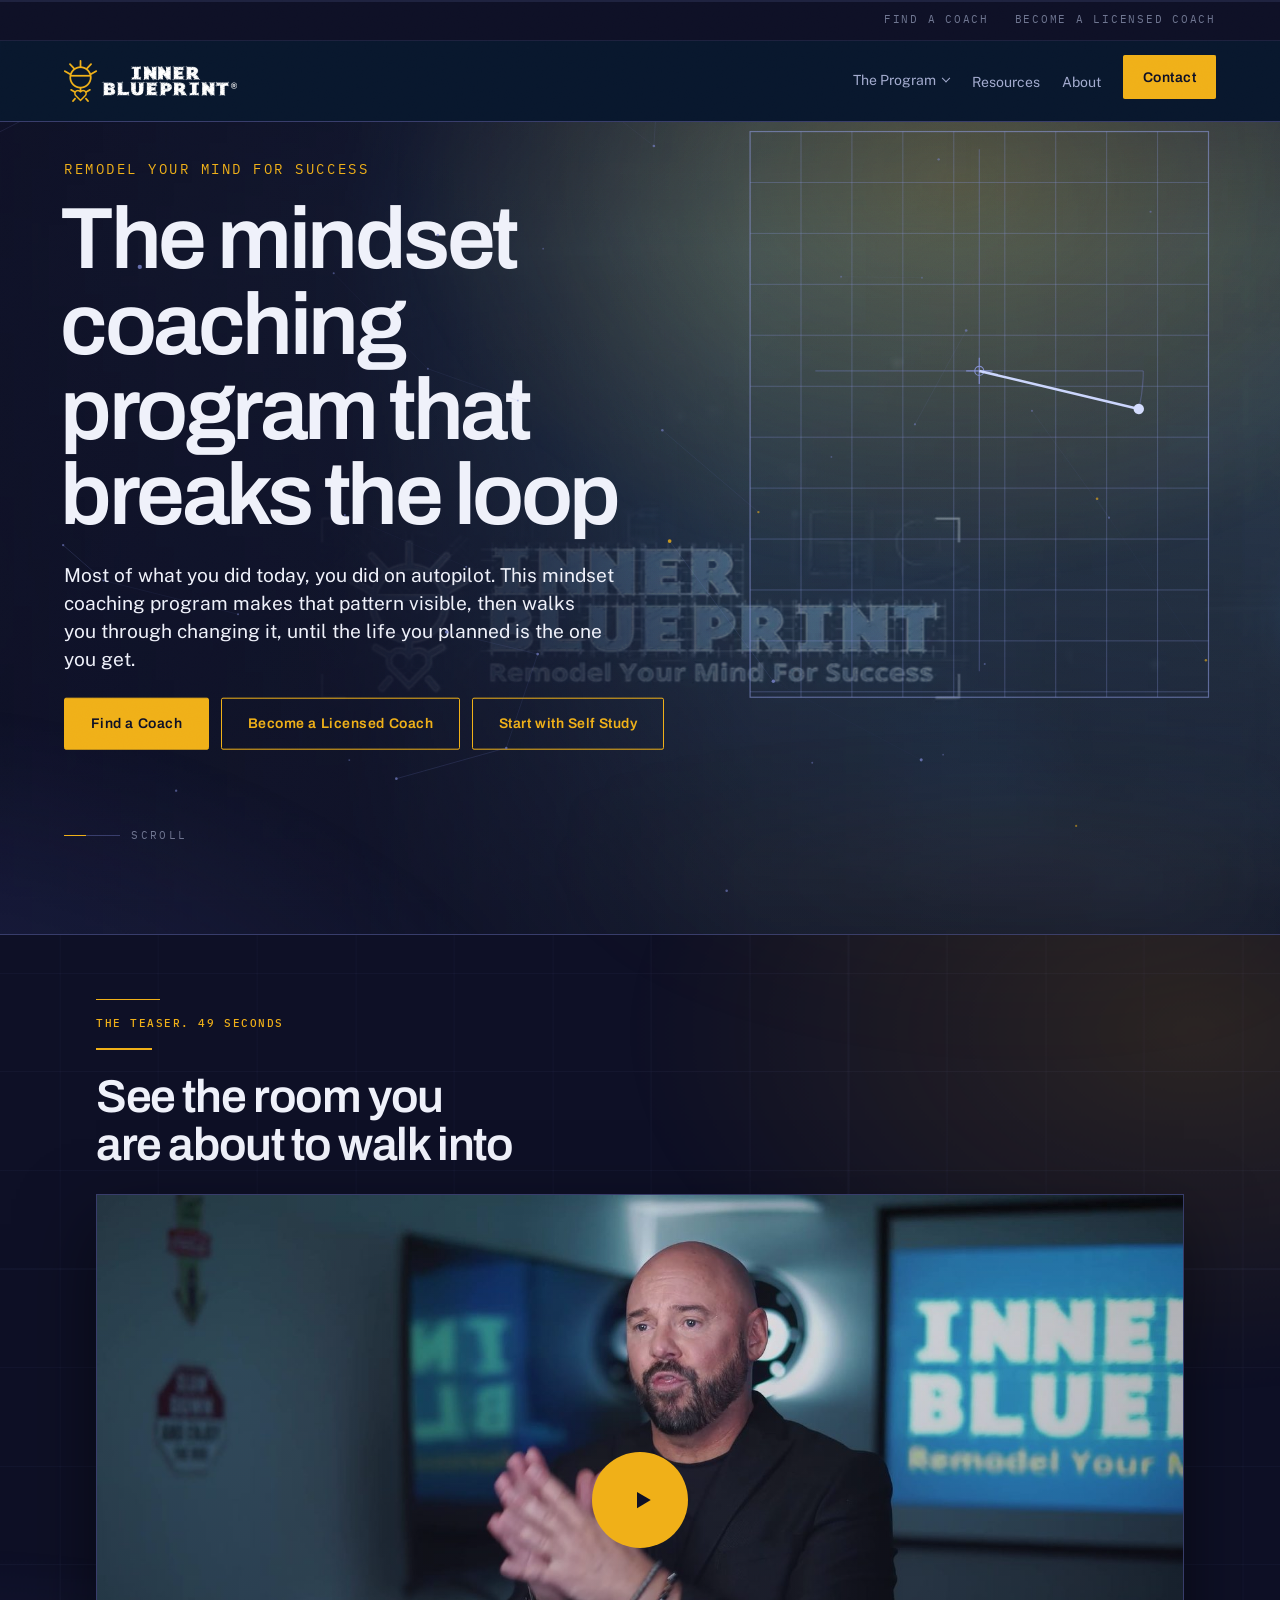
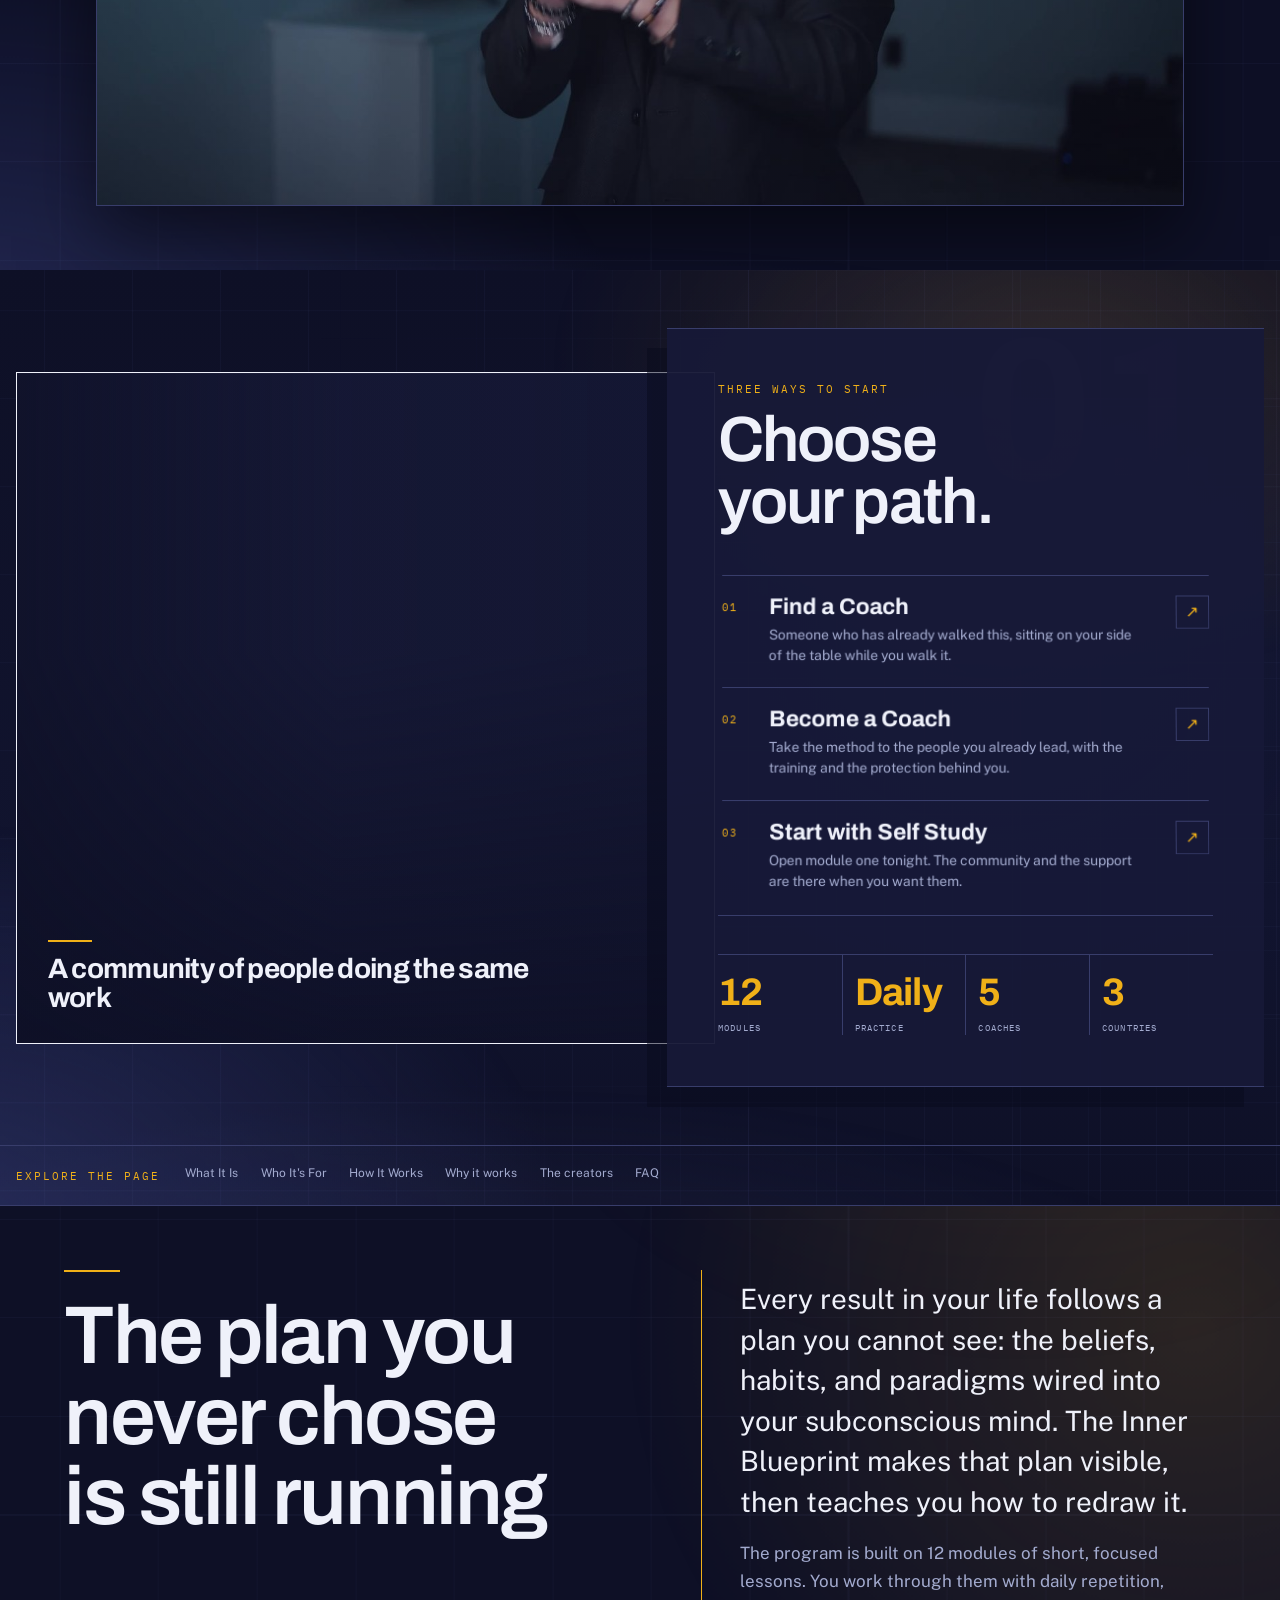
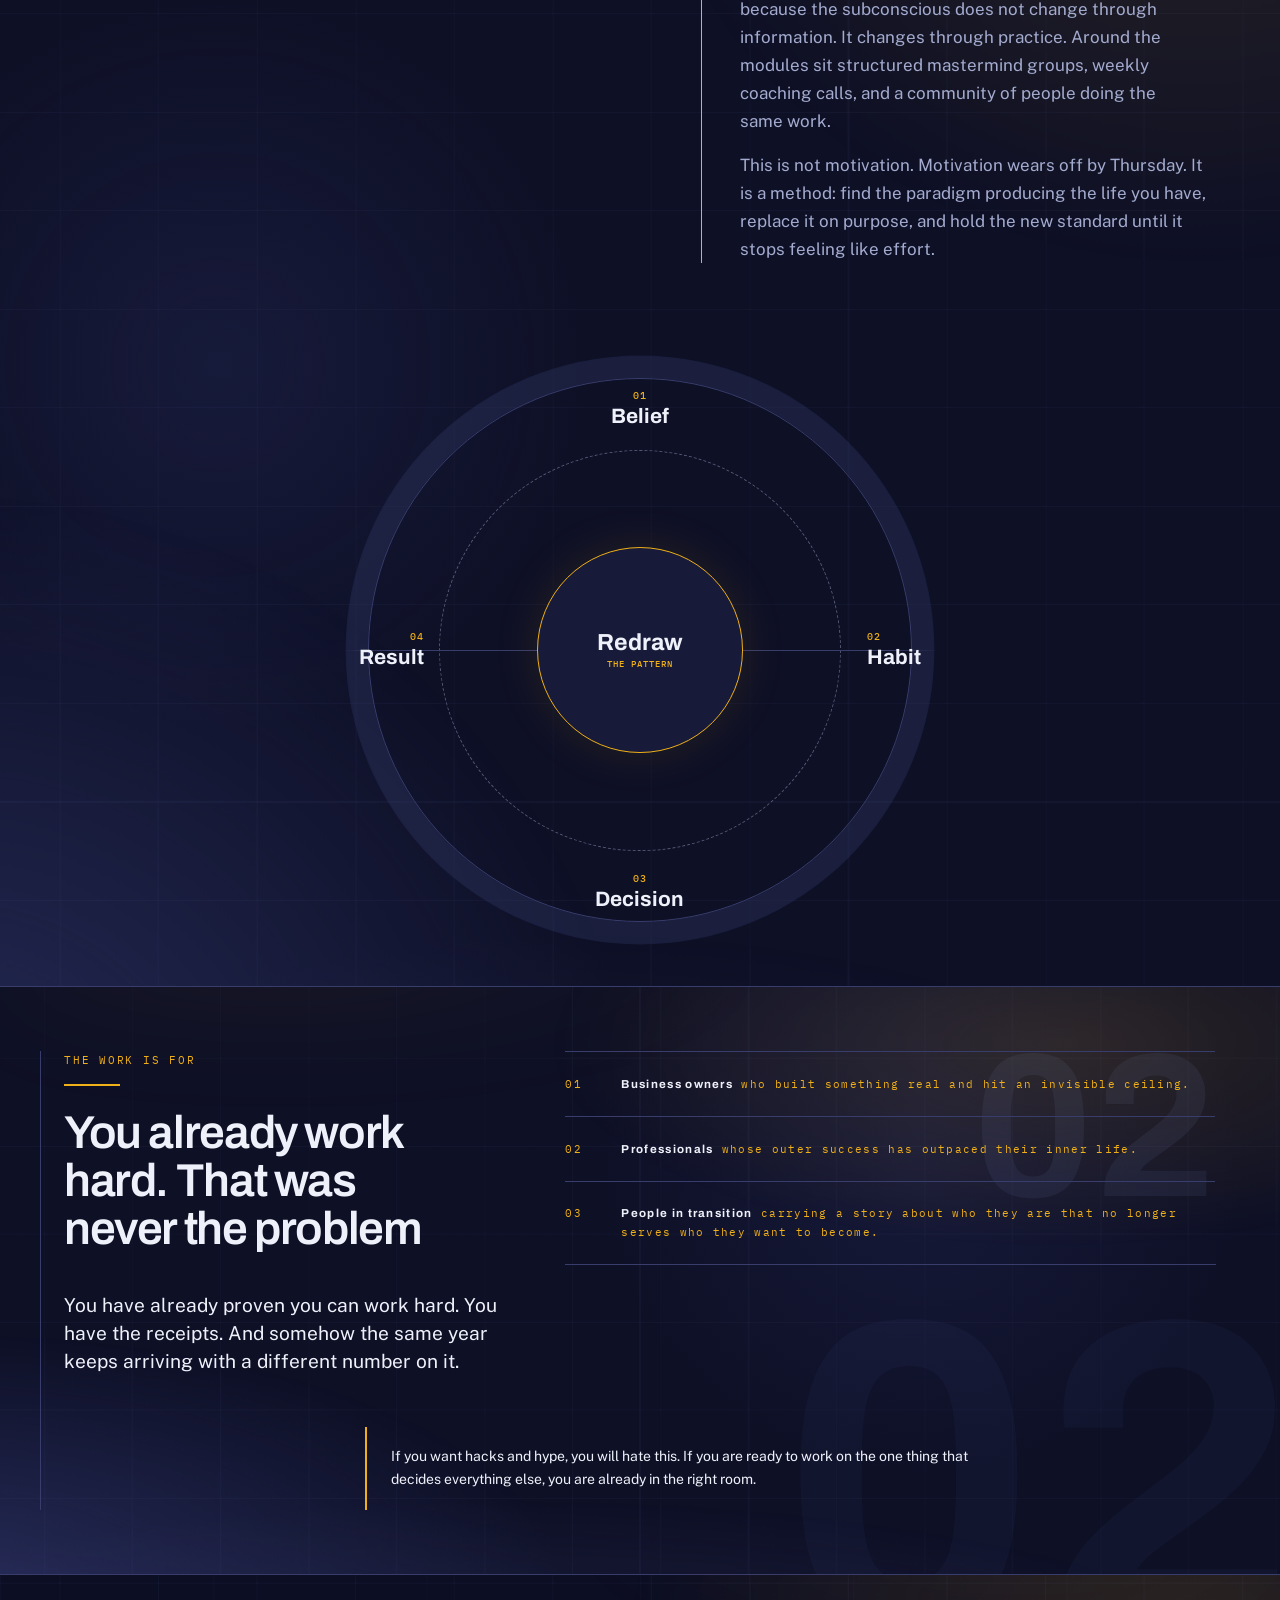
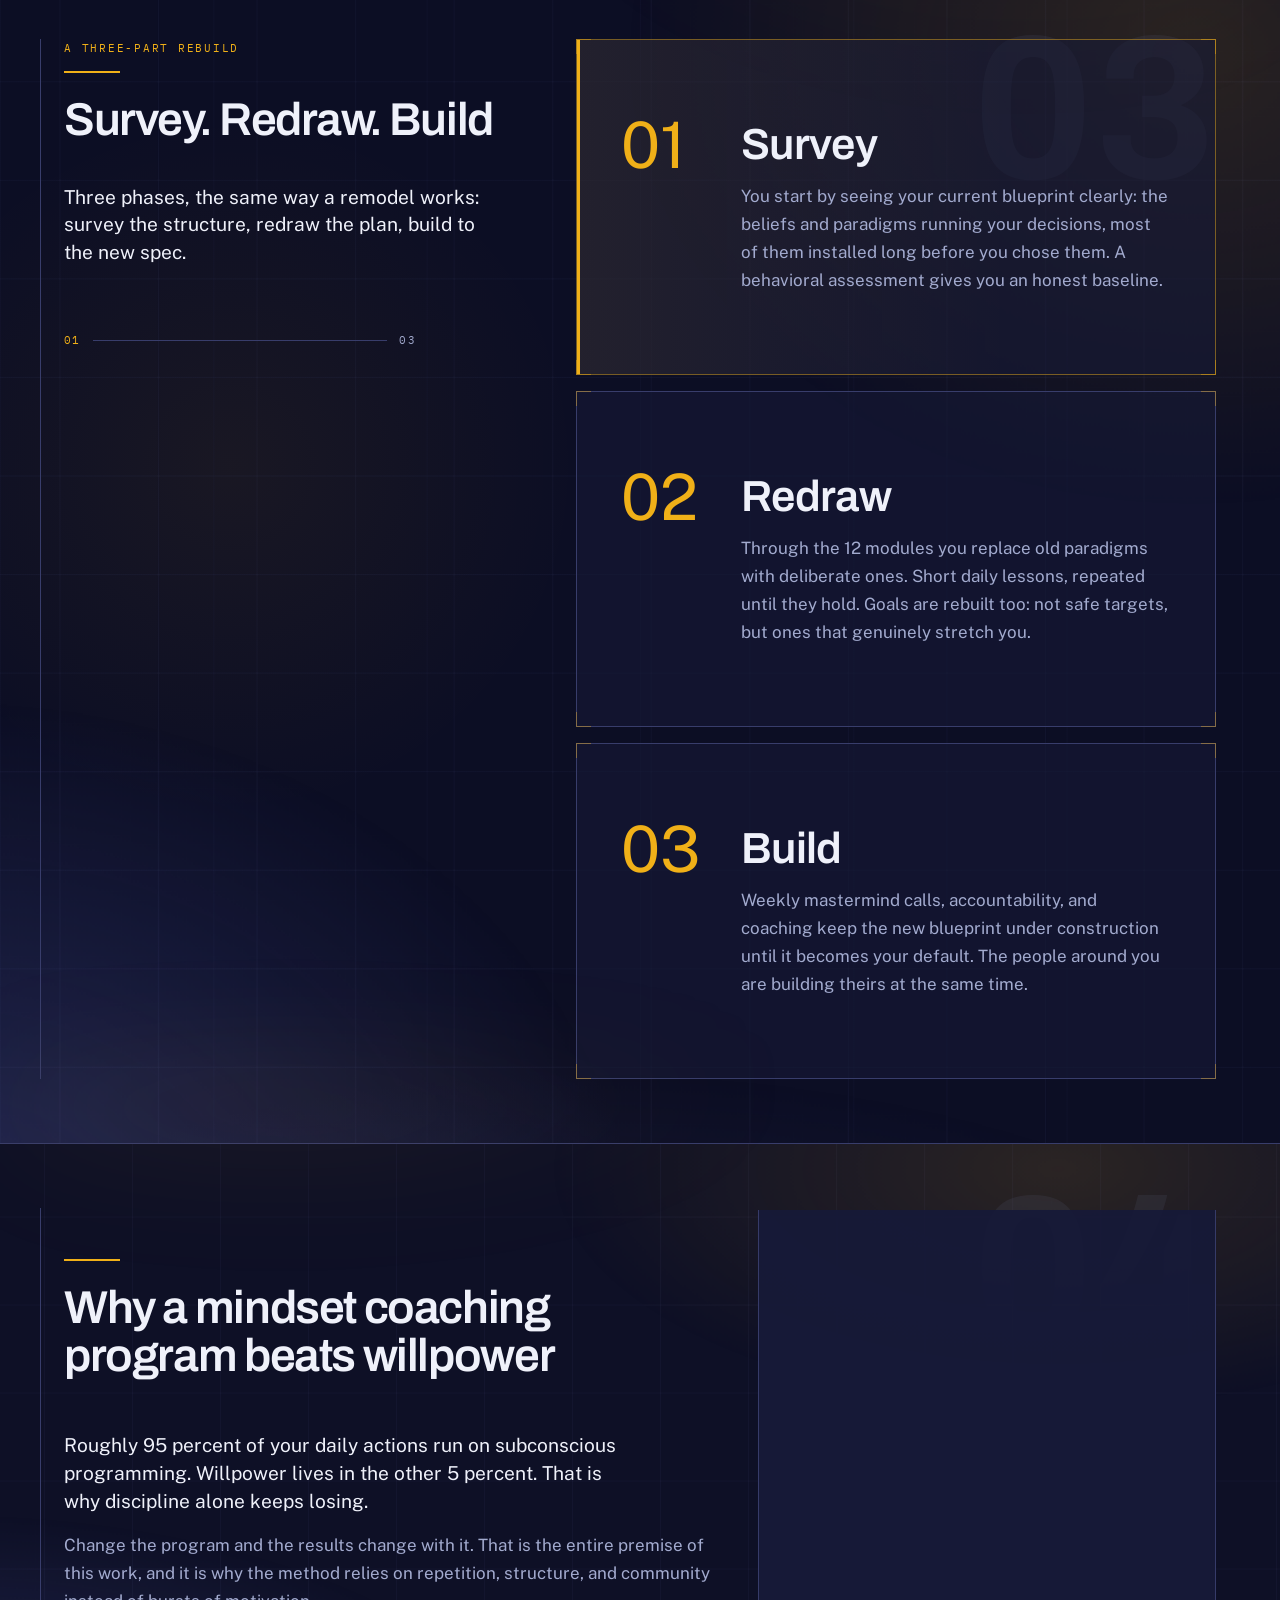
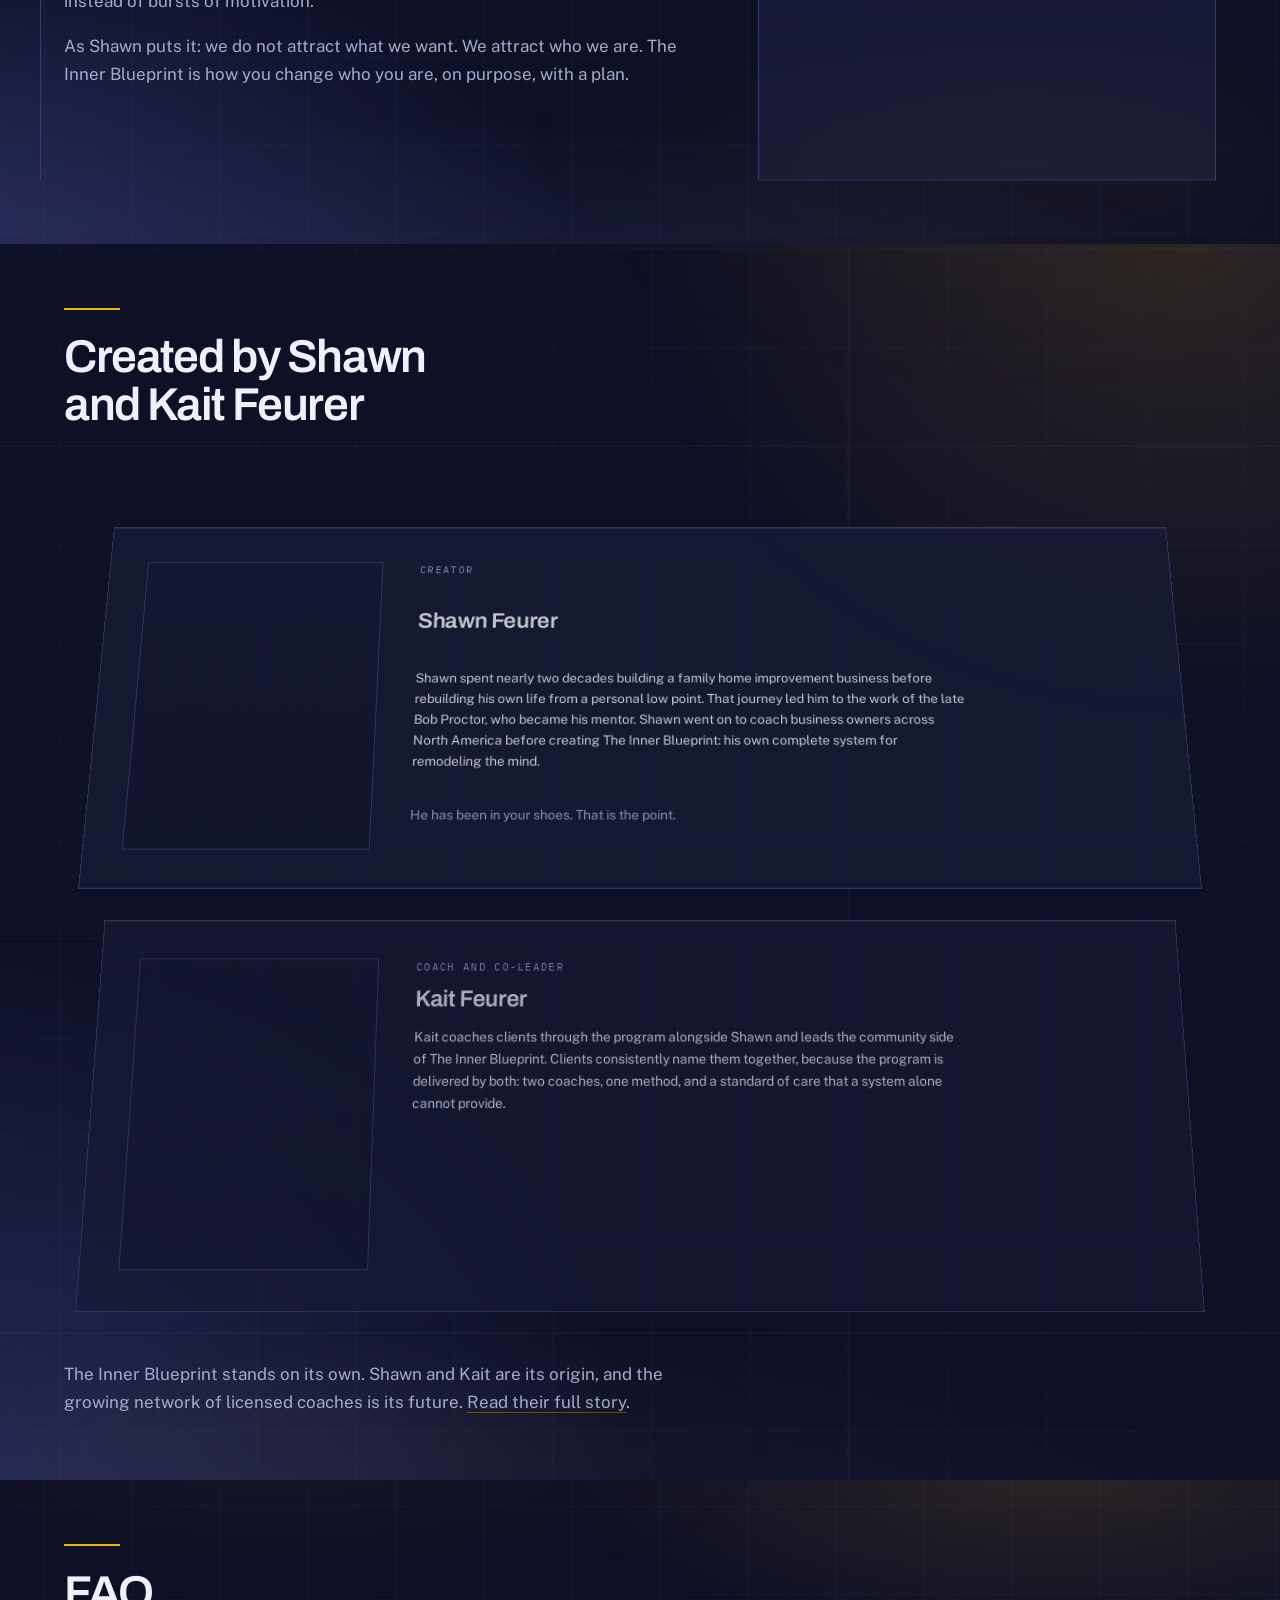
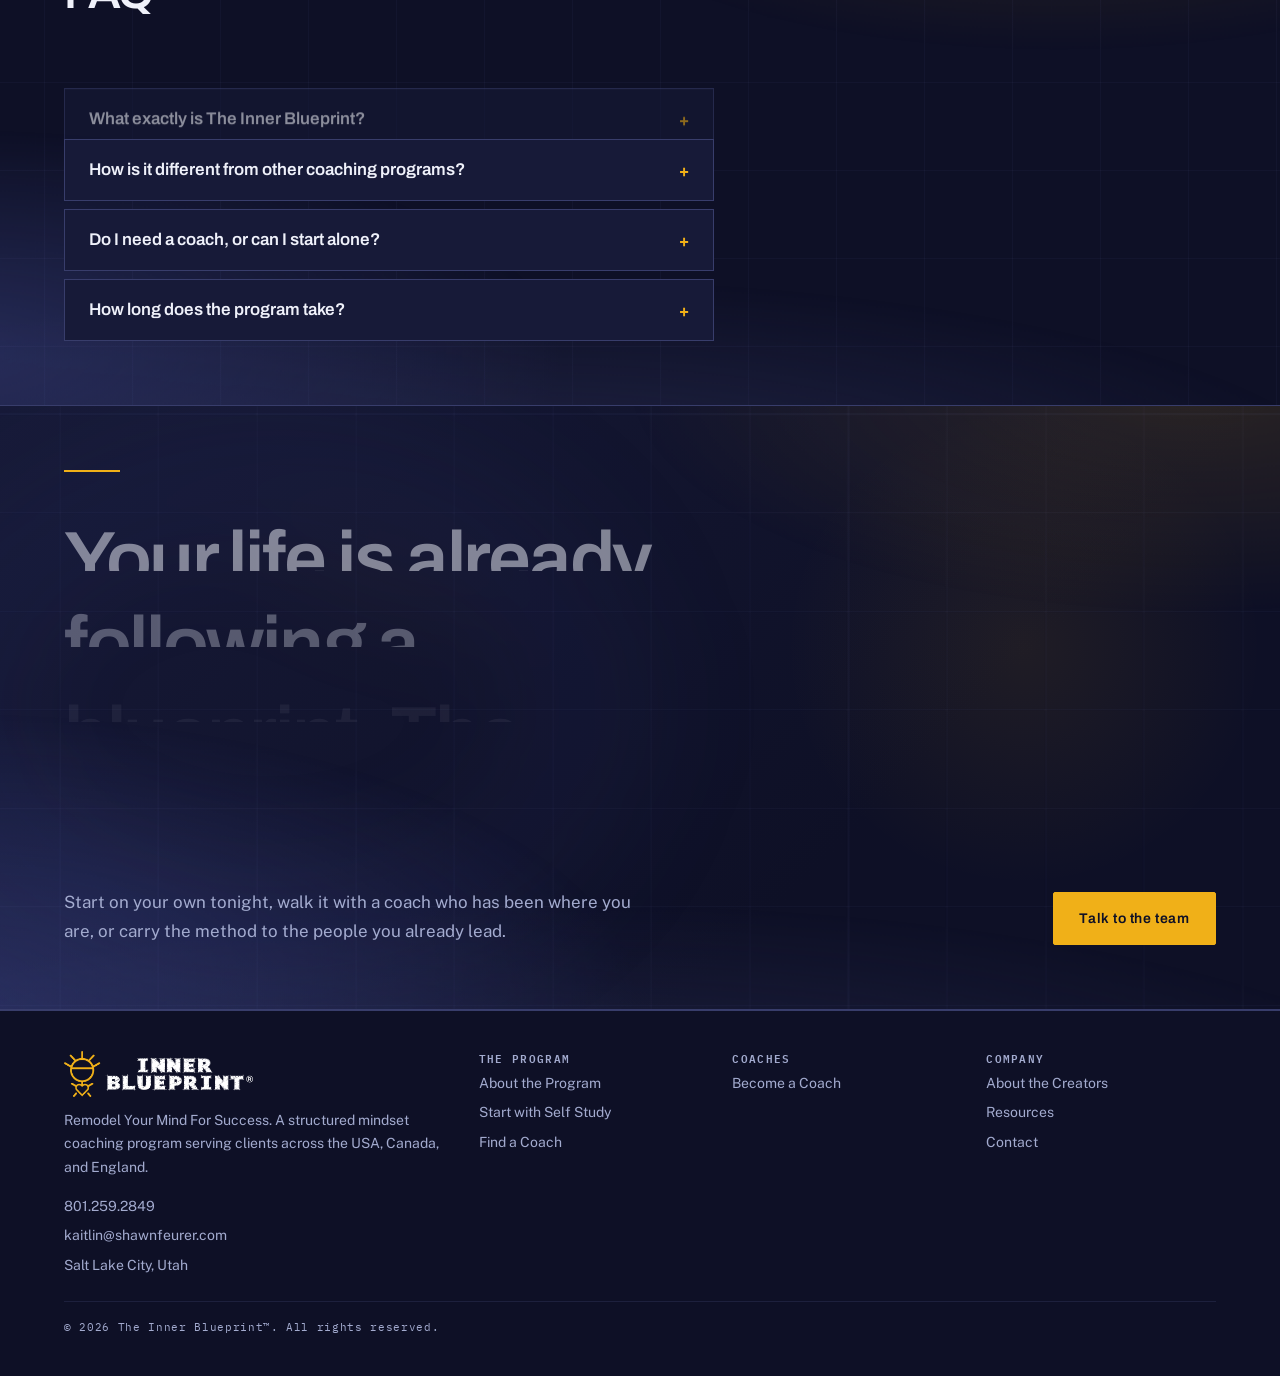
==== commit 50415cfb: "Apply Kaitlin's pre-launch fixes: image URLs, stats, hero CTA, self study copy, iOS reveals" ====
--- a/index.html
+++ b/index.html
@@ -19,7 +19,7 @@
   <link rel="preconnect" href="https://fonts.googleapis.com">
   <link rel="preconnect" href="https://fonts.gstatic.com" crossorigin>
   <link href="https://fonts.googleapis.com/css2?family=Archivo:wght@500;600;650;700&family=Public+Sans:wght@400;500;600&family=IBM+Plex+Mono:wght@400;500&display=swap" rel="stylesheet">
-  <link rel="stylesheet" href="css/style.css?v=c5cae8ce">
+  <link rel="stylesheet" href="css/style.css?v=d2b49b93">
   <link rel="icon" type="image/png" sizes="16x16" href="assets/img/favicon-16.png">
   <link rel="icon" type="image/png" sizes="32x32" href="assets/img/favicon-32.png">
   <link rel="icon" type="image/png" sizes="48x48" href="assets/img/favicon-48.png">
@@ -97,6 +97,7 @@
             <p class="lede">Most of what you did today, you did on autopilot. This mindset coaching program makes that pattern visible, then walks you through changing it, until the life you planned is the one you get.</p>
             <div class="hero-actions">
               <a class="btn btn-solid" href="find-a-coach.html">Find a Coach</a>
+              <a class="btn btn-line" href="become-a-coach.html">Become a Licensed Coach</a>
               <a class="btn btn-line" href="self-study.html">Start with Self Study</a>
             </div>
           </div>
@@ -217,7 +218,7 @@
       <div class="wrap path-stage__grid">
         <figure class="path-stage__media media human-scene human-scene--community">
           <img src="assets/img/photos/human_01_mastermind_room.jpg"
-               srcset="assets/img/photos/human_01_mastermind_room@half.jpg 1280w, assets/img/photos/human_01_mastermind_room.jpg 2560w"
+               srcset="assets/img/photos/human_01_mastermind_room-half.jpg 1280w, assets/img/photos/human_01_mastermind_room.jpg 2560w"
                sizes="(min-width: 52rem) 56vw, 100vw"
                width="2560" height="1511" loading="eager" decoding="async"
                alt="Shawn Feurer and a mastermind group in conversation around a living room">
@@ -258,7 +259,7 @@
           <dl class="program-ledger" aria-label="Program structure">
             <div><dt>12</dt><dd>Modules</dd></div>
             <div><dt>Daily</dt><dd>Practice</dd></div>
-            <div><dt>Weekly</dt><dd>Coaching</dd></div>
+            <div><dt>5</dt><dd>Coaches</dd></div>
             <div><dt>3</dt><dd>Countries</dd></div>
           </dl>
         </div>
@@ -368,7 +369,7 @@
         <figure class="media media-45 reg feature-media">
           <span class="reg-b" aria-hidden="true"></span>
           <img src="assets/img/photos/web_12_ascending_stairs.jpg"
-               srcset="assets/img/photos/web_12_ascending_stairs@half.jpg 832w, assets/img/photos/web_12_ascending_stairs.jpg 1664w"
+               srcset="assets/img/photos/web_12_ascending_stairs-half.jpg 832w, assets/img/photos/web_12_ascending_stairs.jpg 1664w"
                sizes="(min-width: 52rem) 27rem, 100vw"
                width="1664" height="2080" loading="lazy" decoding="async"
                alt="A narrow stairwell rising toward warm golden light at the top">
@@ -399,7 +400,7 @@
           <div class="founder-card reg"><span class="reg-b" aria-hidden="true"></span>
             <figure class="founder-photo">
               <img src="assets/img/people/shawn_feurer.jpg"
-                   srcset="assets/img/people/shawn_feurer@half.jpg 600w, assets/img/people/shawn_feurer.jpg 1200w"
+                   srcset="assets/img/people/shawn_feurer-half.jpg 600w, assets/img/people/shawn_feurer.jpg 1200w"
                    sizes="(min-width: 48rem) 15rem, 45vw"
                    width="1200" height="1500" loading="lazy" decoding="async"
                    alt="Shawn Feurer, creator of The Inner Blueprint, arms folded, in a dark studio">
@@ -412,7 +413,7 @@
           <div class="founder-card reg"><span class="reg-b" aria-hidden="true"></span>
             <figure class="founder-photo">
               <img src="assets/img/people/kait_feurer.jpg"
-                   srcset="assets/img/people/kait_feurer@half.jpg 600w, assets/img/people/kait_feurer.jpg 1200w"
+                   srcset="assets/img/people/kait_feurer-half.jpg 600w, assets/img/people/kait_feurer.jpg 1200w"
                    sizes="(min-width: 48rem) 15rem, 45vw"
                    width="1200" height="1500" loading="lazy" decoding="async"
                    alt="Kait Feurer, coach and co-leader of The Inner Blueprint, arms folded, in a dark studio">
@@ -514,8 +515,8 @@
   <script src="js/vendor/gsap.min.js" defer></script>
   <script src="js/vendor/ScrollTrigger.min.js" defer></script>
   <script src="js/vendor/SplitText.min.js" defer></script>
-  <script src="js/motion.js?v=500a1210" defer></script>
+  <script src="js/motion.js?v=0ec56d49" defer></script>
   <script src="js/lattice.js?v=0e9429f4" defer></script>
-  <script src="js/main.js?v=4538f9fd" defer></script>
+  <script src="js/main.js?v=e6b9f353" defer></script>
 </body>
 </html>
--- a/css/style.css
+++ b/css/style.css
@@ -692,15 +692,27 @@
   padding-left: 0.75rem;
   border-left: 1px solid var(--line);
 }
+/* LA CIFRA MANDA, Y ANTES NO MANDABA (feedback de Kaitlin).
+   Ella leyo esta tira como "las etiquetas estan pero los numeros no". Los
+   numeros estaban: medidos en el servidor, opacidad 1, color #EFF1FA. El
+   problema es que pesaban lo mismo que cualquier otro texto claro de la
+   pagina, asi que a 1.15 rem y en gris papel la fila entera se leia como un
+   pie de foto y la cifra desaparecia dentro de su propia etiqueta.
+   Una tira de datos funciona por contraste entre los dos renglones: el de
+   arriba es el dato y tiene que gritar, el de abajo lo nombra y tiene que
+   callarse. Aqui el de arriba pasa a dorado y sube de cuerpo; el de abajo ya
+   estaba bien. Y el interlineado sube a 1.1 porque "Daily" lleva una y, y la
+   y baja 0.188 em: con line-height 1 rozaba la etiqueta de debajo. */
 .program-ledger dt {
-  color: var(--paper);
+  color: var(--gold);
   font-family: var(--font-display);
-  font-size: clamp(1.15rem, 2vw, 1.6rem);
+  font-size: clamp(1.6rem, 3.2vw, 2.4rem);
   font-weight: 700;
-  line-height: 1;
+  line-height: 1.1;
+  letter-spacing: -0.02em;
 }
 .program-ledger dd {
-  margin-top: 0.35rem;
+  margin-top: 0.4rem;
   color: var(--muted);
   font-family: var(--font-mono);
   font-size: 0.58rem;
@@ -2090,7 +2102,16 @@
   gap: 0.75rem;
   margin-top: var(--space-3);
 }
-.hero-actions .btn { flex: 1 1 auto; text-align: center; justify-content: center; }
+/* TRES CAMINOS, NO DOS (feedback de Kaitlin).
+   "Become a Licensed Coach" es el objetivo numero uno del negocio y vivia solo
+   en la barra de utilidades de arriba, que en el movil es la primera cosa que
+   el pulgar deja atras. Ahora los tres caminos del programa estan en la
+   portada, en el mismo sitio, antes del primer scroll.
+   En movil van uno por linea a ancho completo: tres botones repartidos en una
+   fila de 390 px se parten en pedazos de distinto tamano y el mas largo, que
+   es justamente el que importa, queda de ultimo y a medias. Apilados se leen
+   como una lista de opciones, que es lo que son. */
+.hero-actions .btn { flex: 1 1 100%; text-align: center; justify-content: center; }
 @media (min-width: 30rem) {
   .hero-actions .btn { flex: 0 0 auto; }
 }
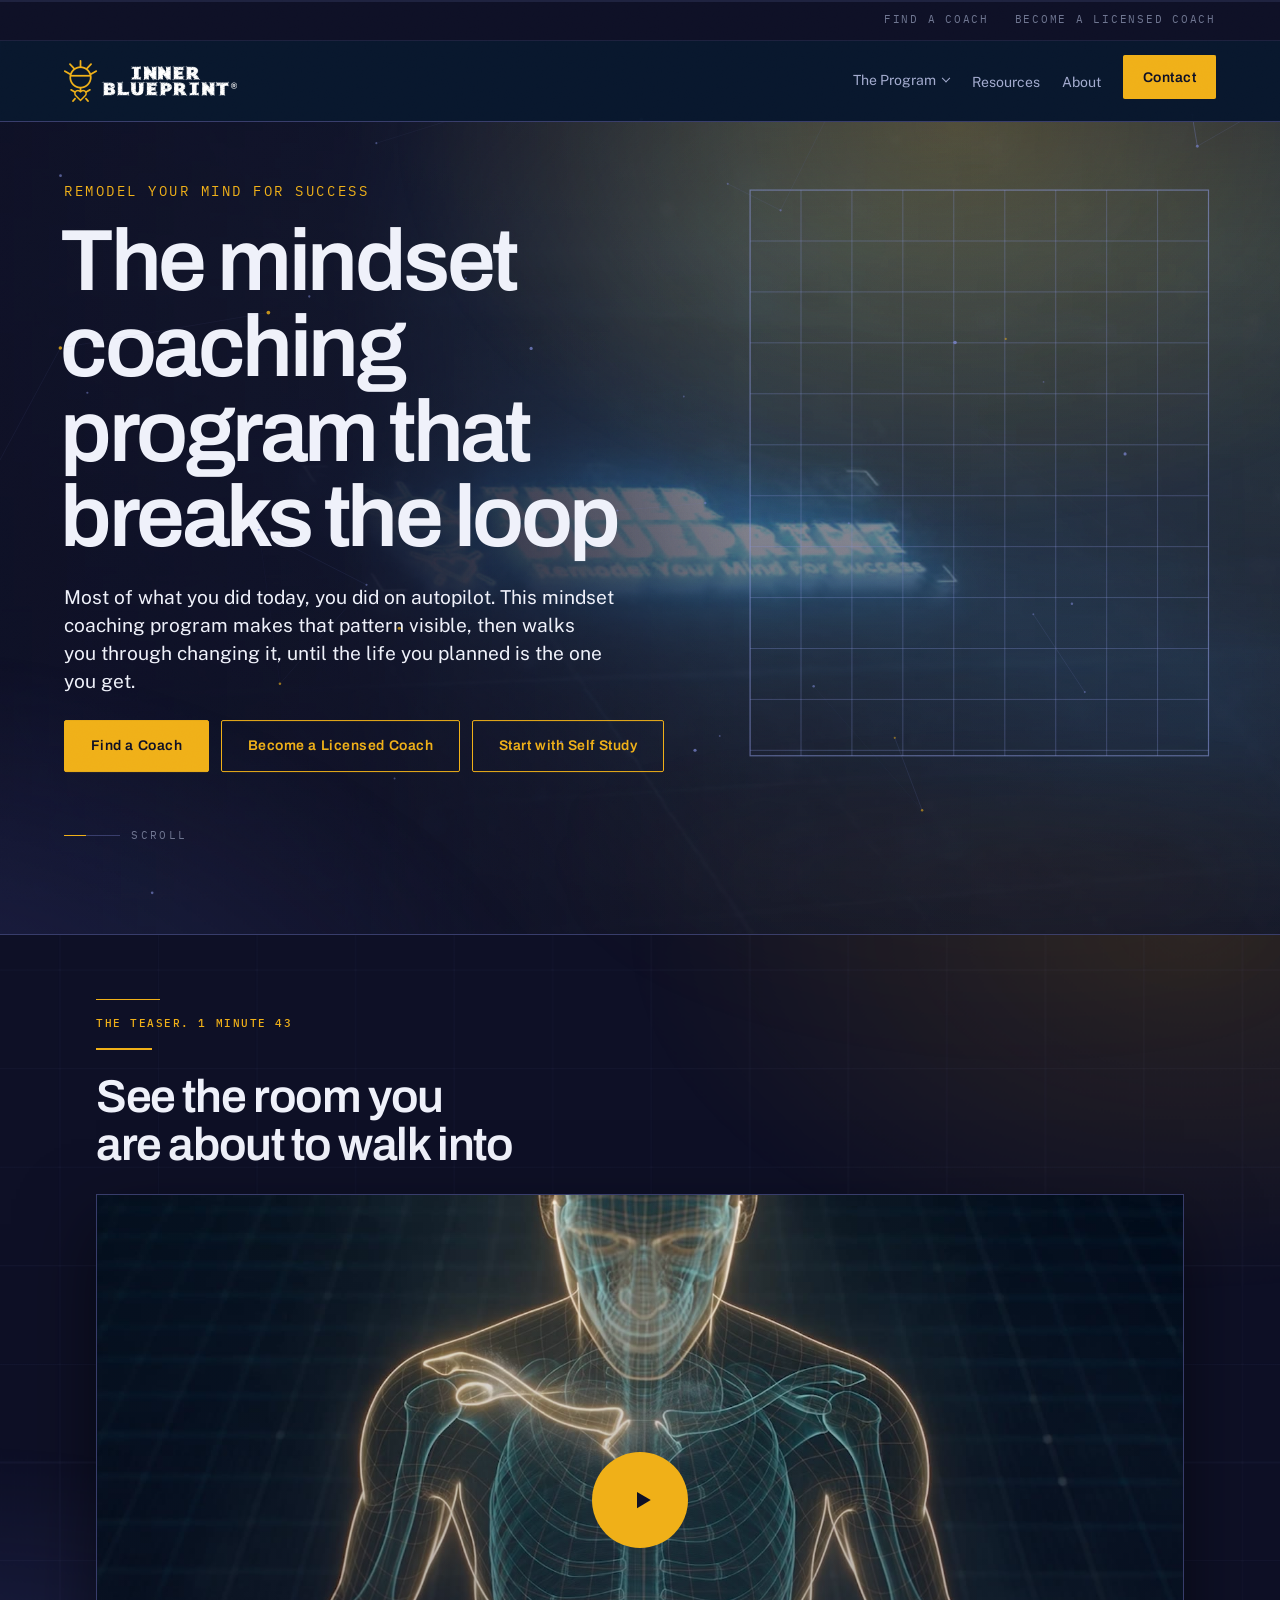
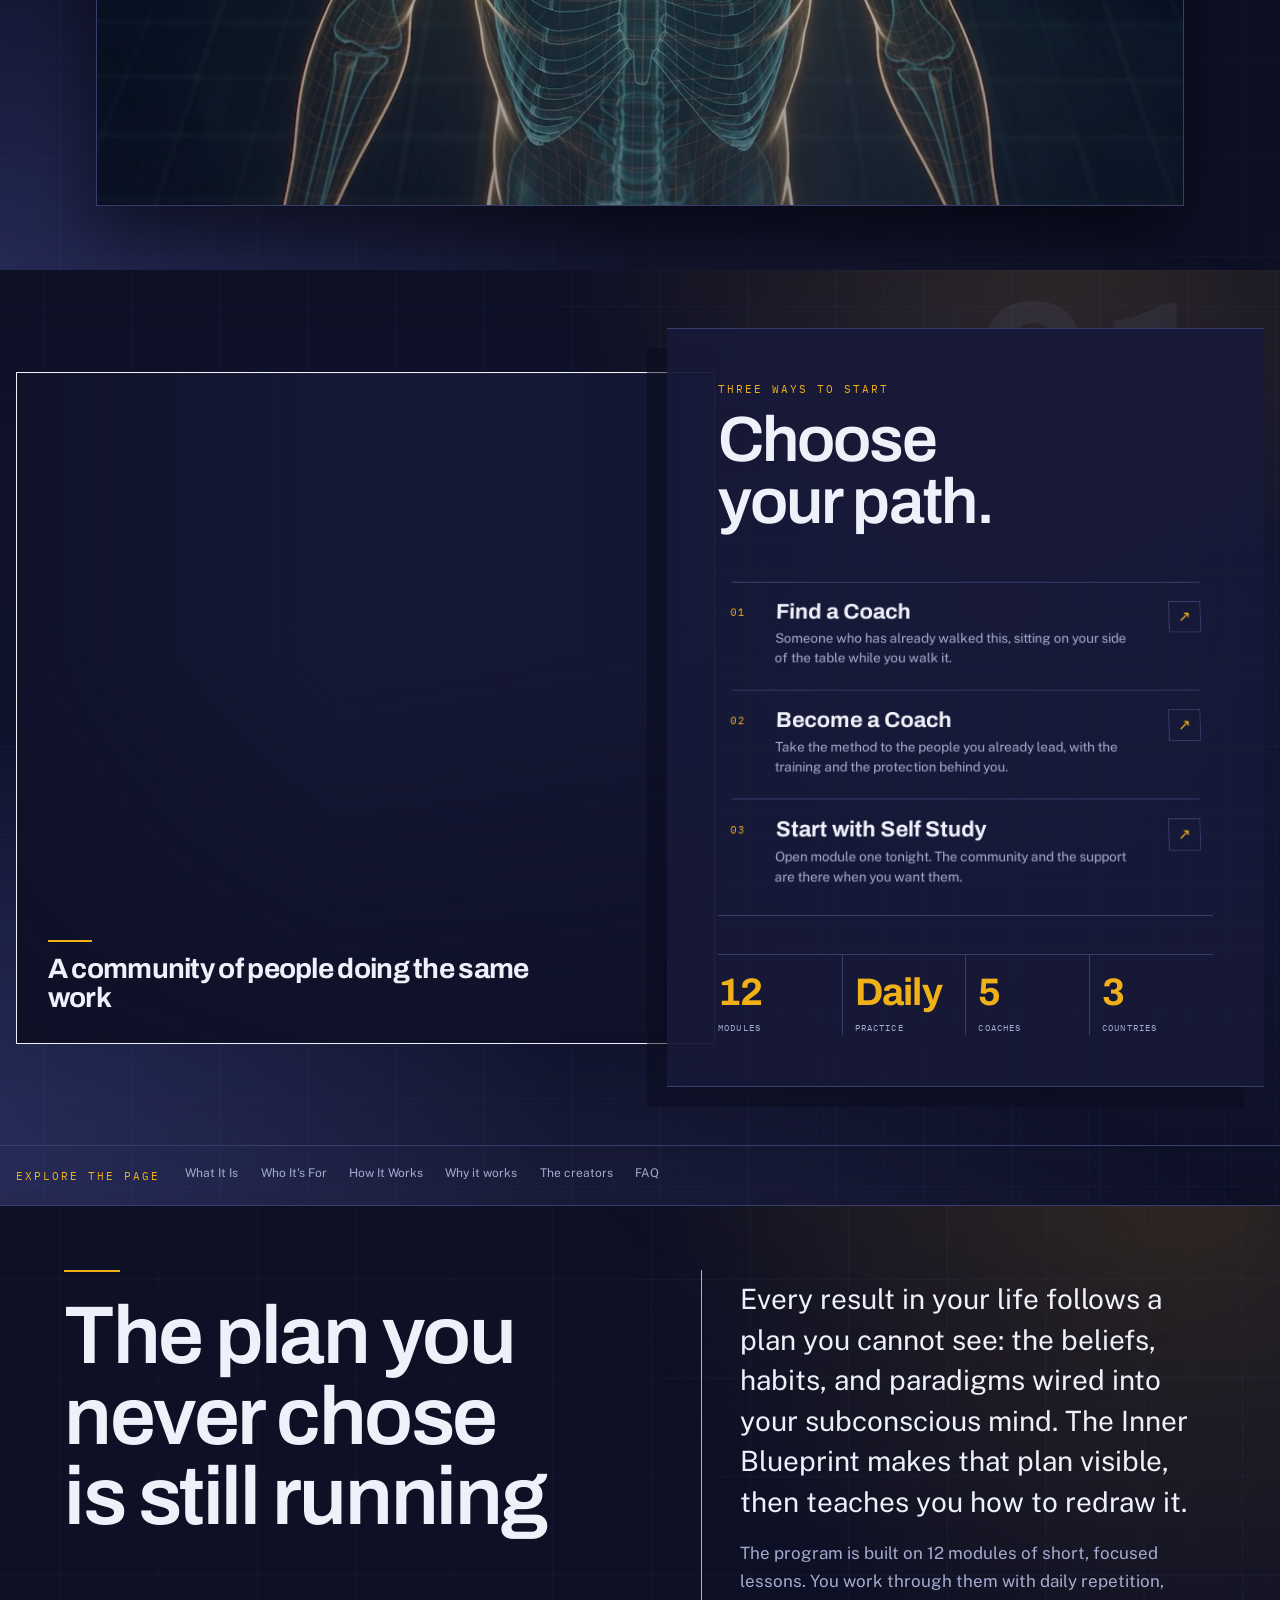
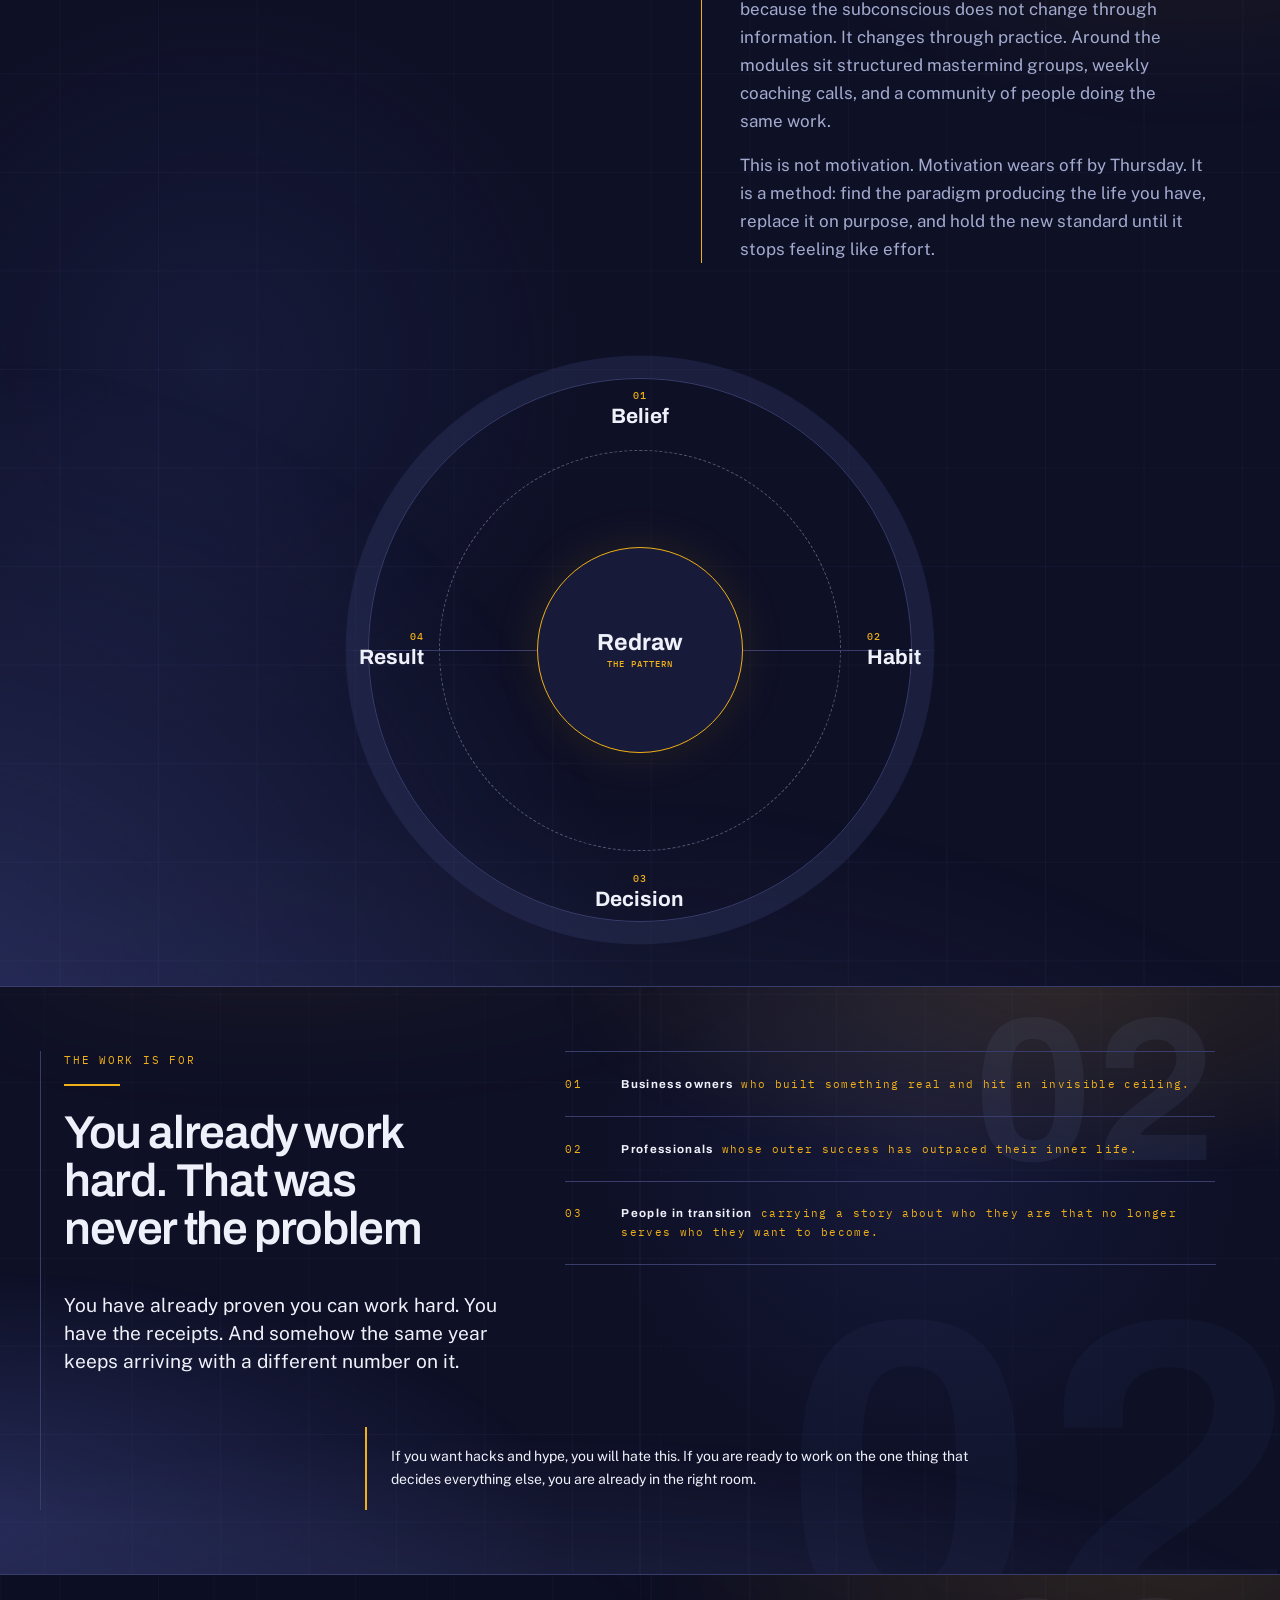
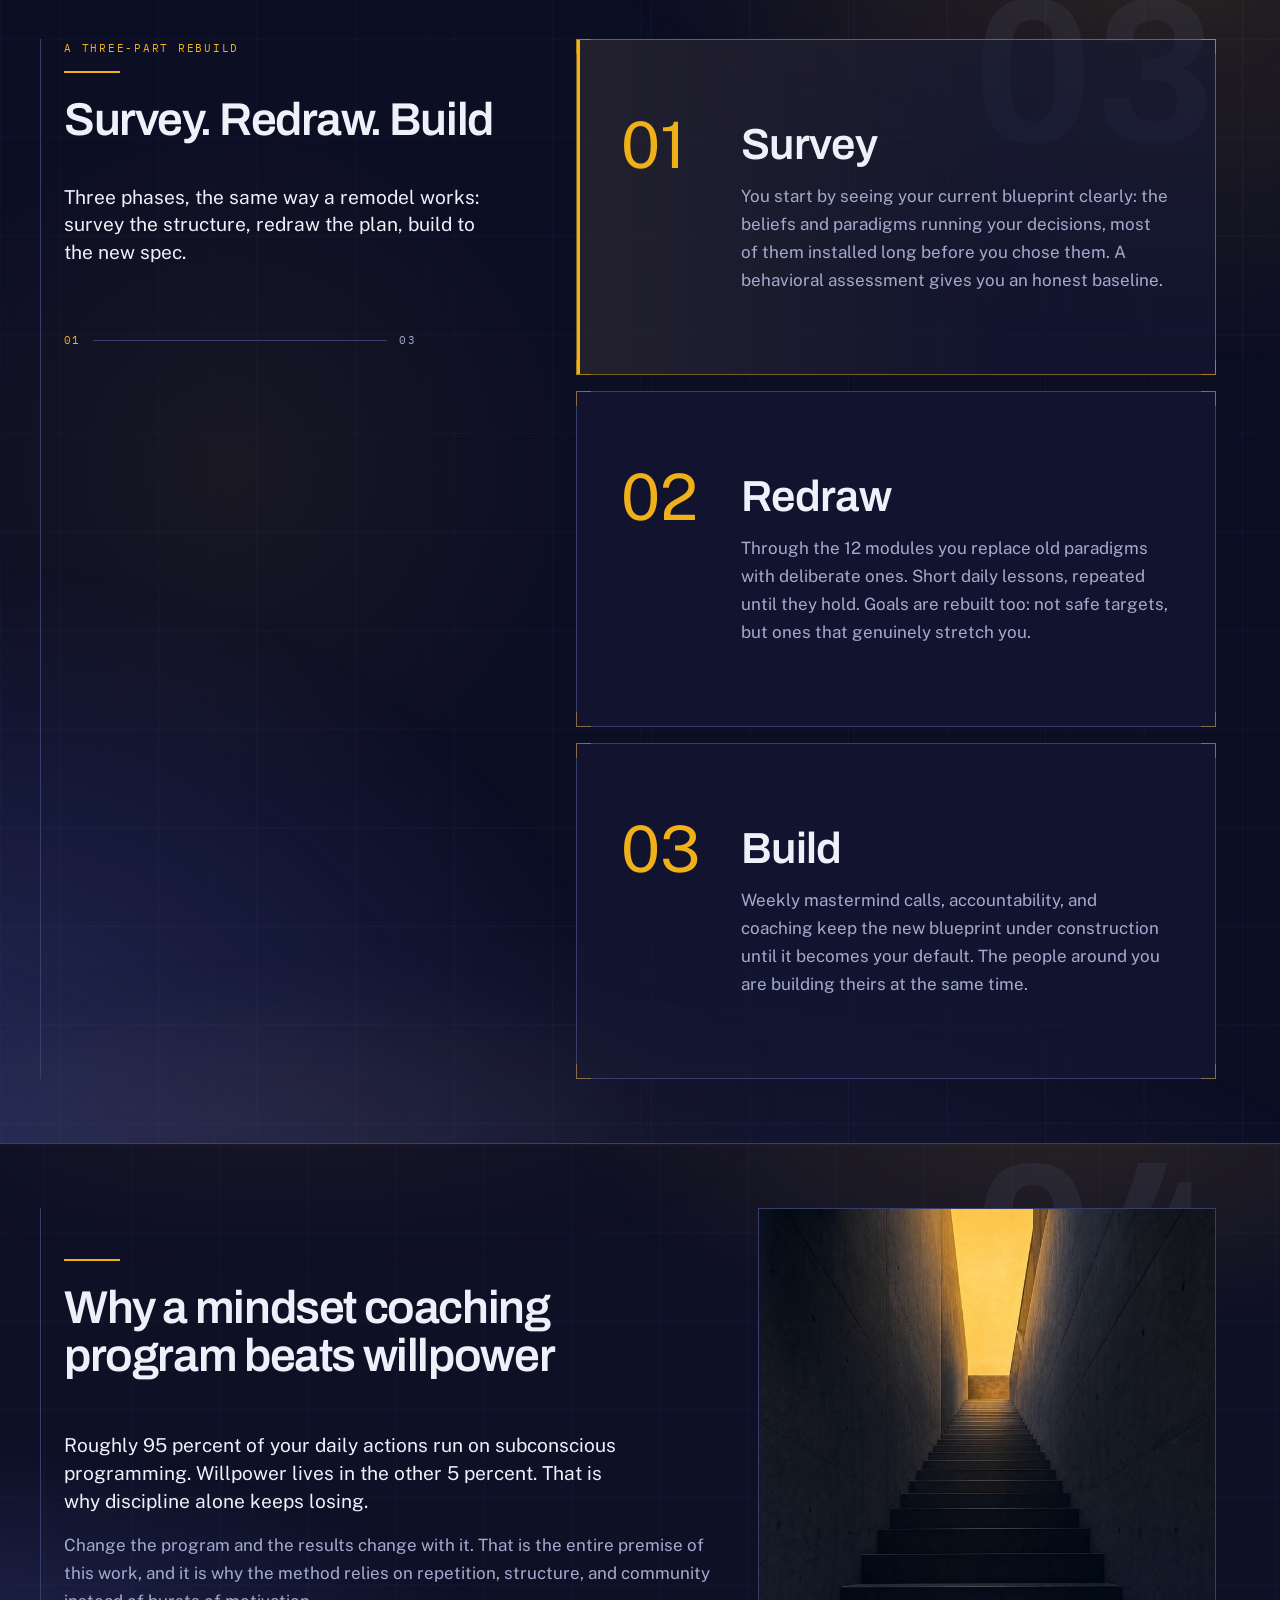
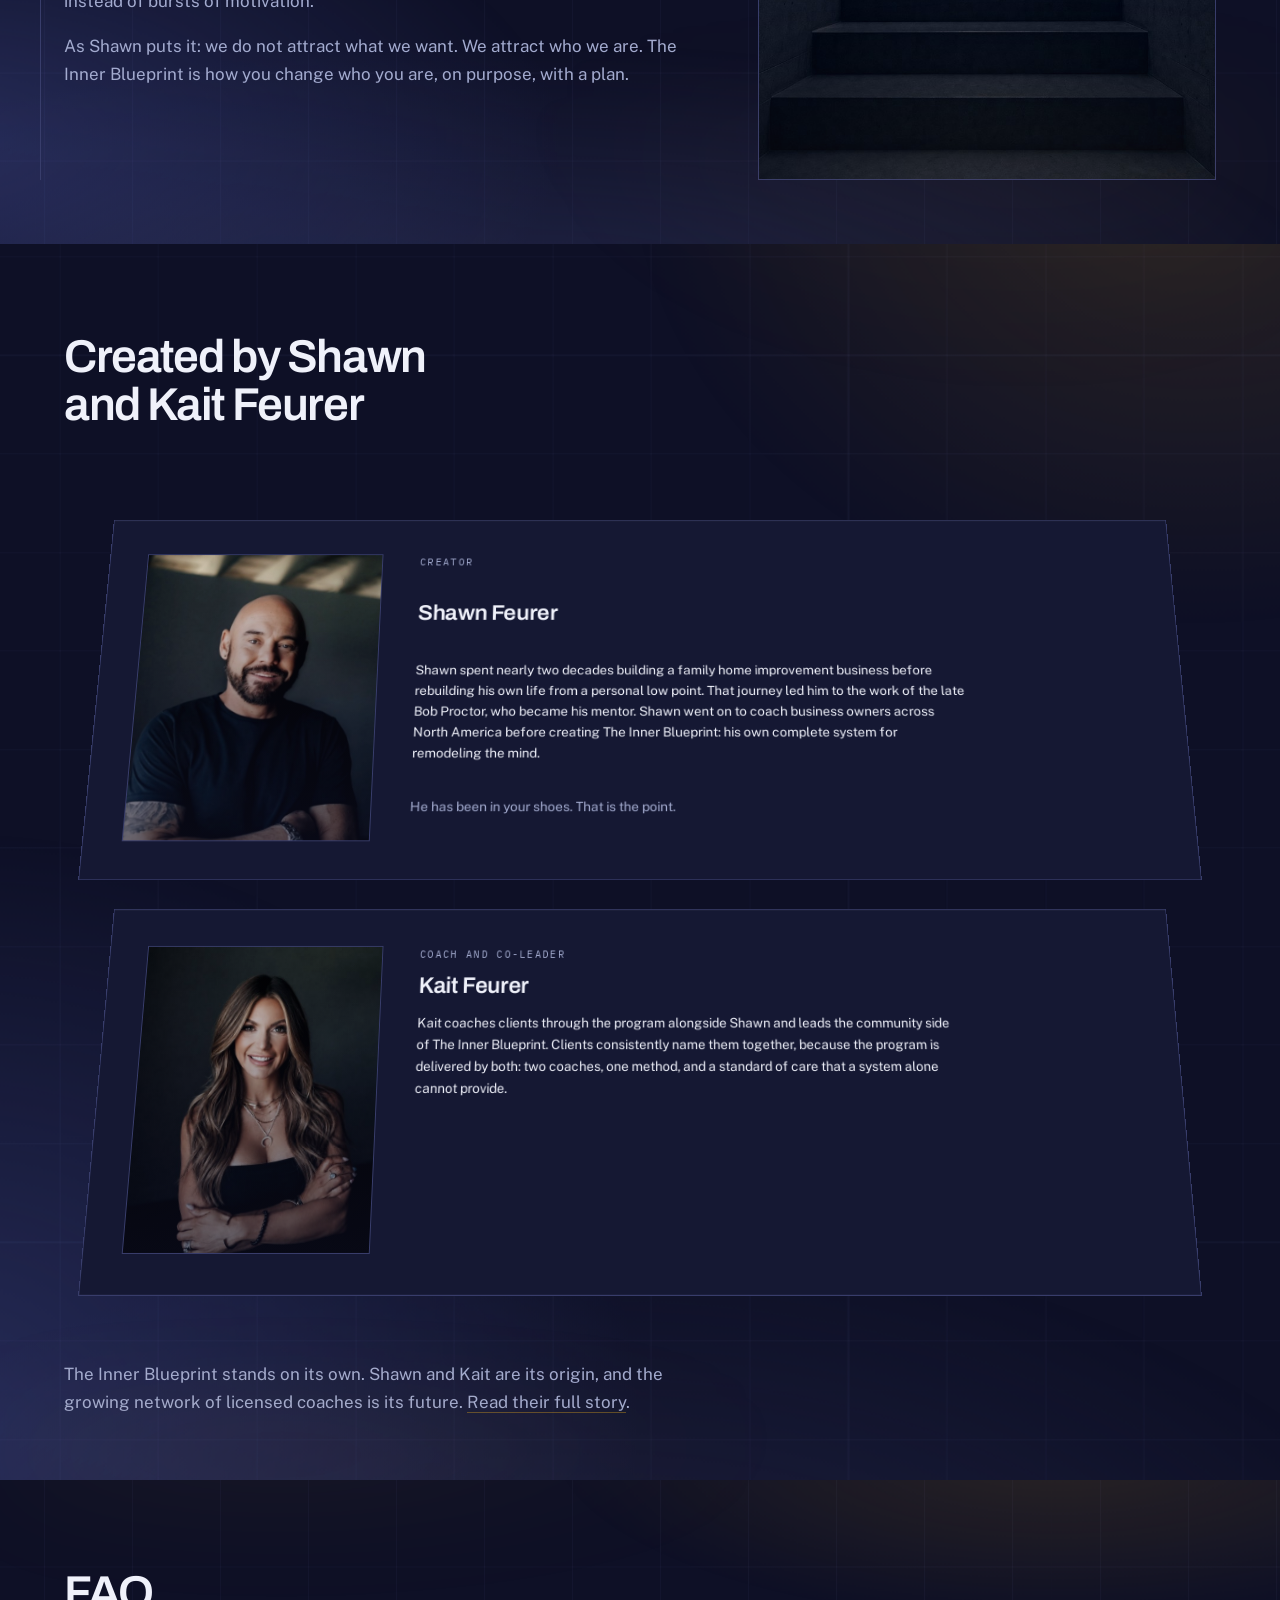
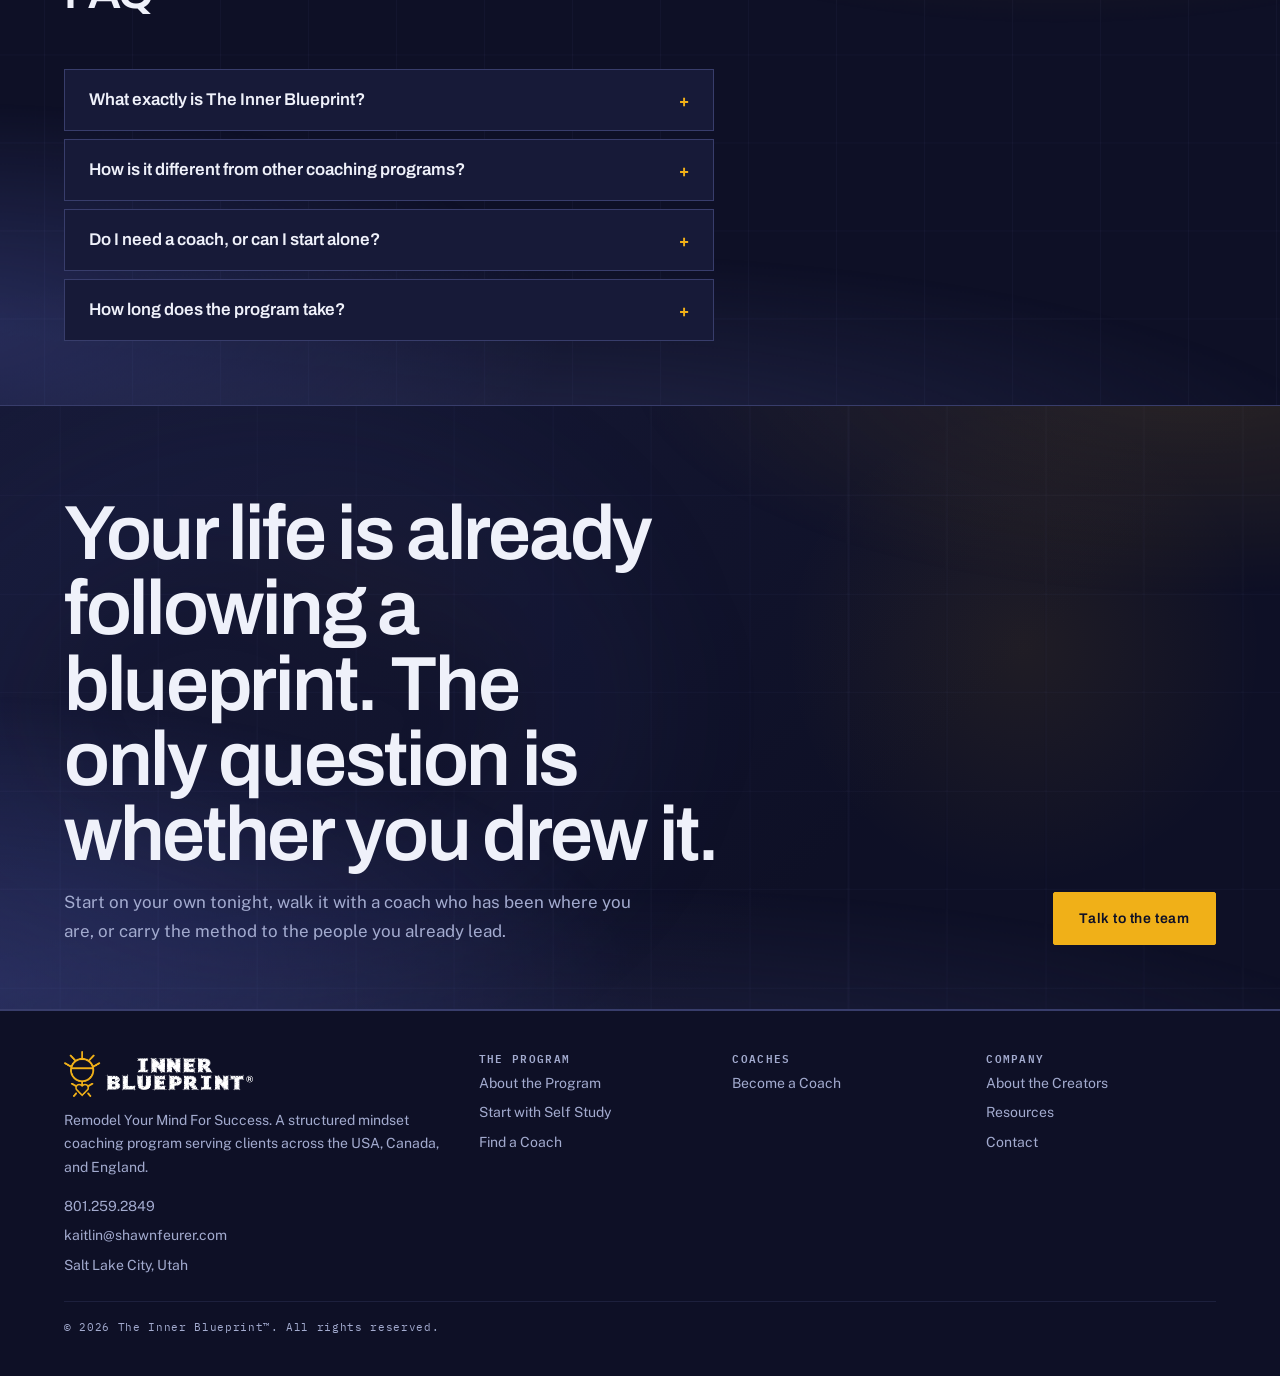
==== commit e9aed916: "Apply Kaitlin's pre-launch fixes: image URLs, stats, hero CTA, self study copy, iOS reveals" ====
--- a/index.html
+++ b/index.html
@@ -188,18 +188,27 @@
       </div>
     </section>
 
-    <!-- El teaser oficial, cortado en 49 segundos: despues de ese punto el
-         master trae un cierre de otra marca que no va en este sitio. El video
-         NO se autoreproduce: un fotograma fuerte y un play dorado; el sonido
-         es de quien lo pide. Sin JavaScript quedan los controles nativos. -->
+    <!-- El teaser oficial, el montaje nuevo del 29 de agosto que mando
+         Kaitlin. Este va COMPLETO y sin cortar: revisado segundo a segundo,
+         no trae el cierre de otra marca que obligo a cortar el master
+         anterior a los 49 segundos. Cierra en fundido a negro.
+         Sale de 1920 a 1600 px porque la banda mide 1088 px de ancho como
+         maximo: servir 1920 era mandar pixeles que nadie ve. Y de 270 MB a
+         25: el master viene a 21 Mbps, que es un ritmo de sala de edicion,
+         no de una pagina que alguien abre con datos moviles.
+         El video NO se autoreproduce: un fotograma fuerte y un play dorado;
+         el sonido es de quien lo pide. Sin JavaScript quedan los controles
+         nativos. Con preload="none" no se descarga un solo byte hasta que
+         alguien decide verlo, que es lo que hace que un video de minuto y
+         medio no le cueste nada al que solo venia a leer. -->
     <section class="section teaser-band" aria-labelledby="teaser-title">
       <div class="wrap">
-        <p class="annot teaser-band__label" aria-hidden="true">The teaser. 49 seconds</p>
+        <p class="annot teaser-band__label" aria-hidden="true">The teaser. 1 minute 43</p>
         <h2 id="teaser-title">See the room you are about to walk into</h2>
         <figure class="teaser-frame reveal">
           <video class="teaser-video" controls preload="none" playsinline
                  poster="assets/img/teaser-poster.jpg"
-                 width="1920" height="1080" disablepictureinpicture>
+                 width="1600" height="900" disablepictureinpicture>
             <source src="assets/video/teaser.webm" type="video/webm">
             <source src="assets/video/teaser.mp4" type="video/mp4">
           </video>
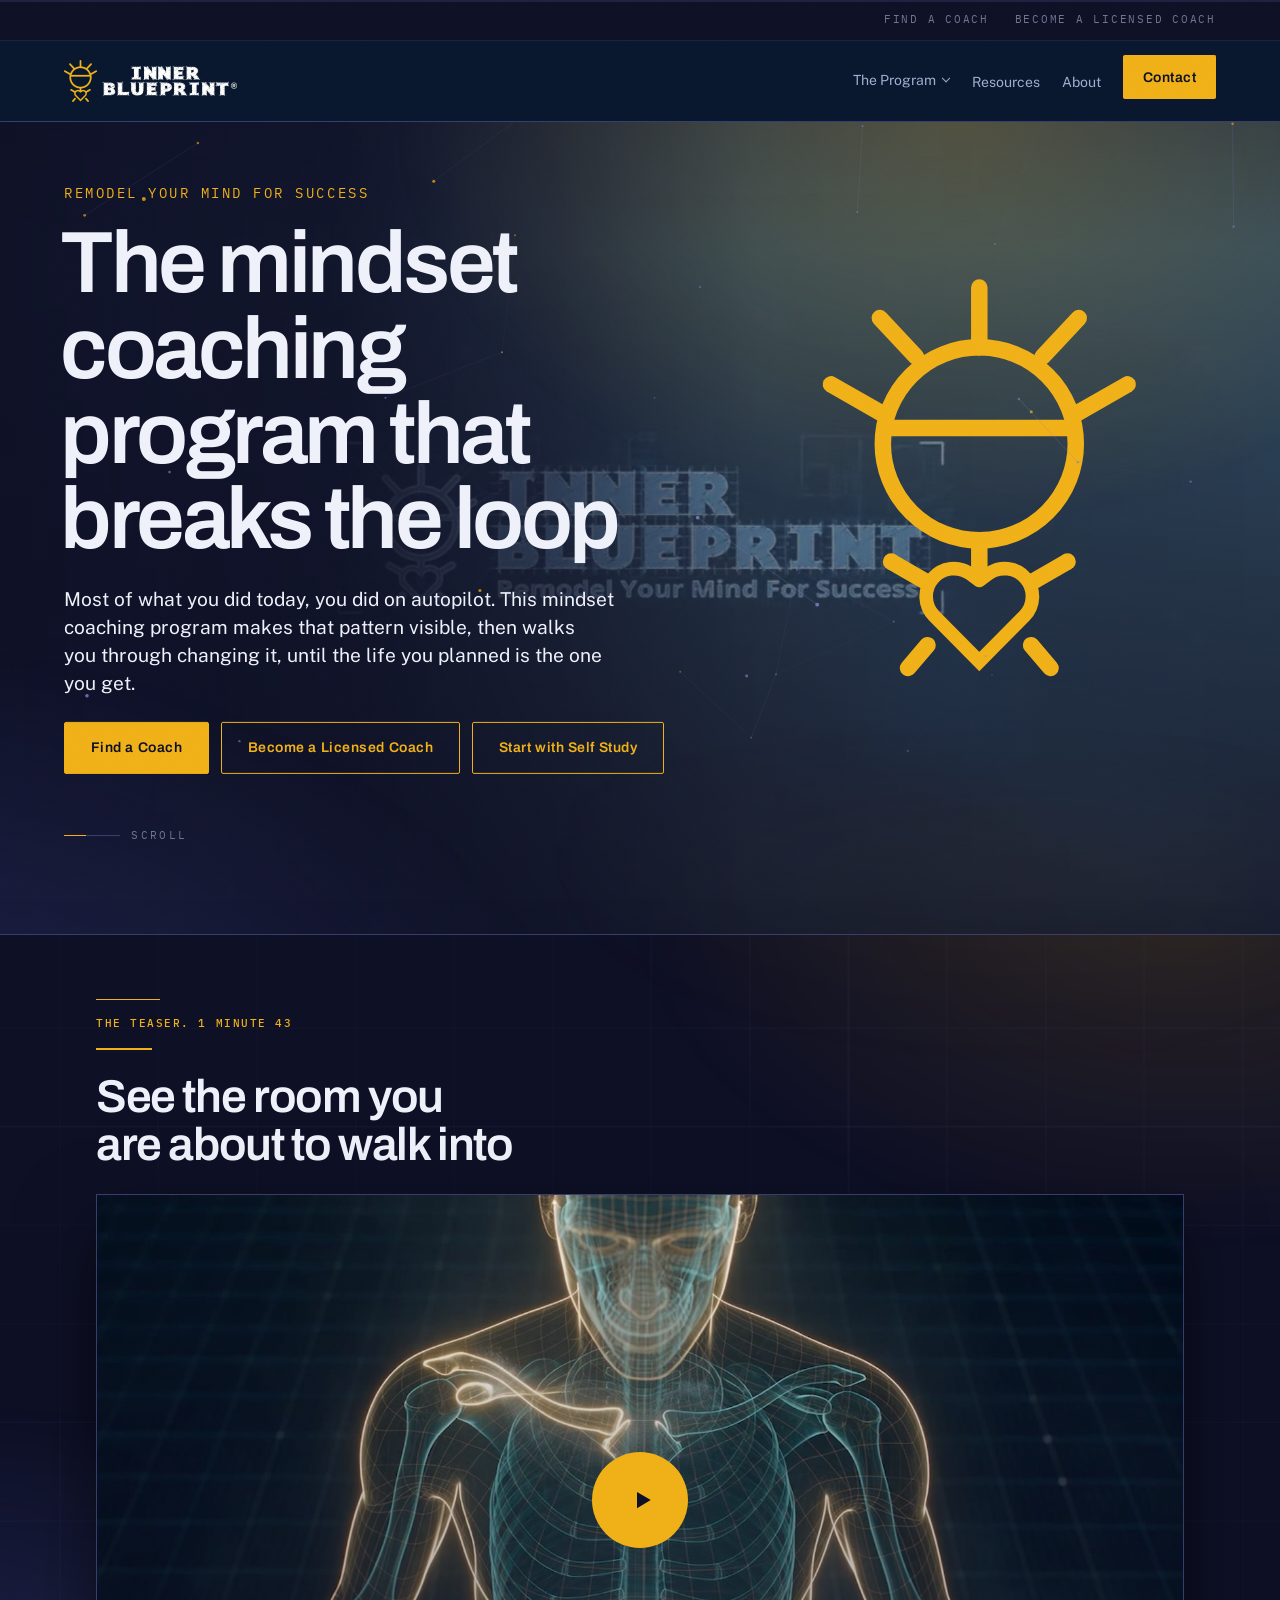
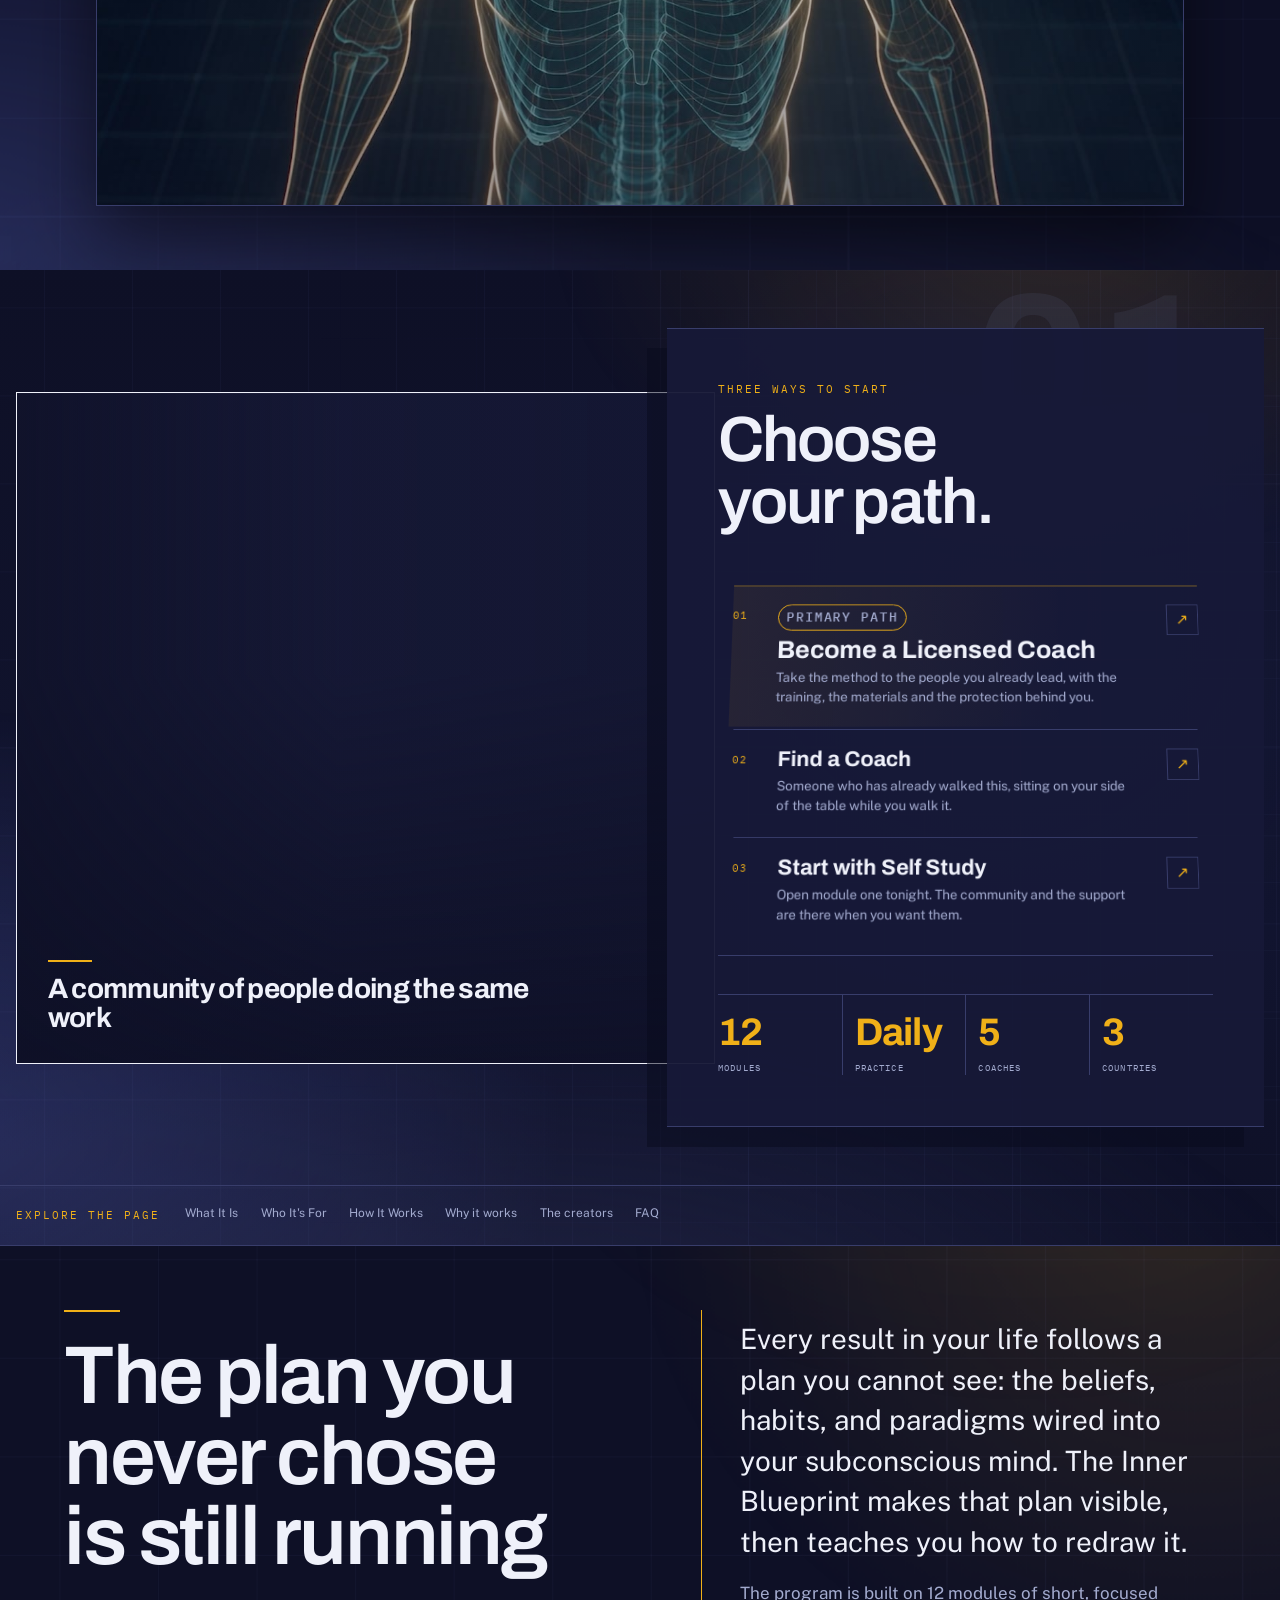
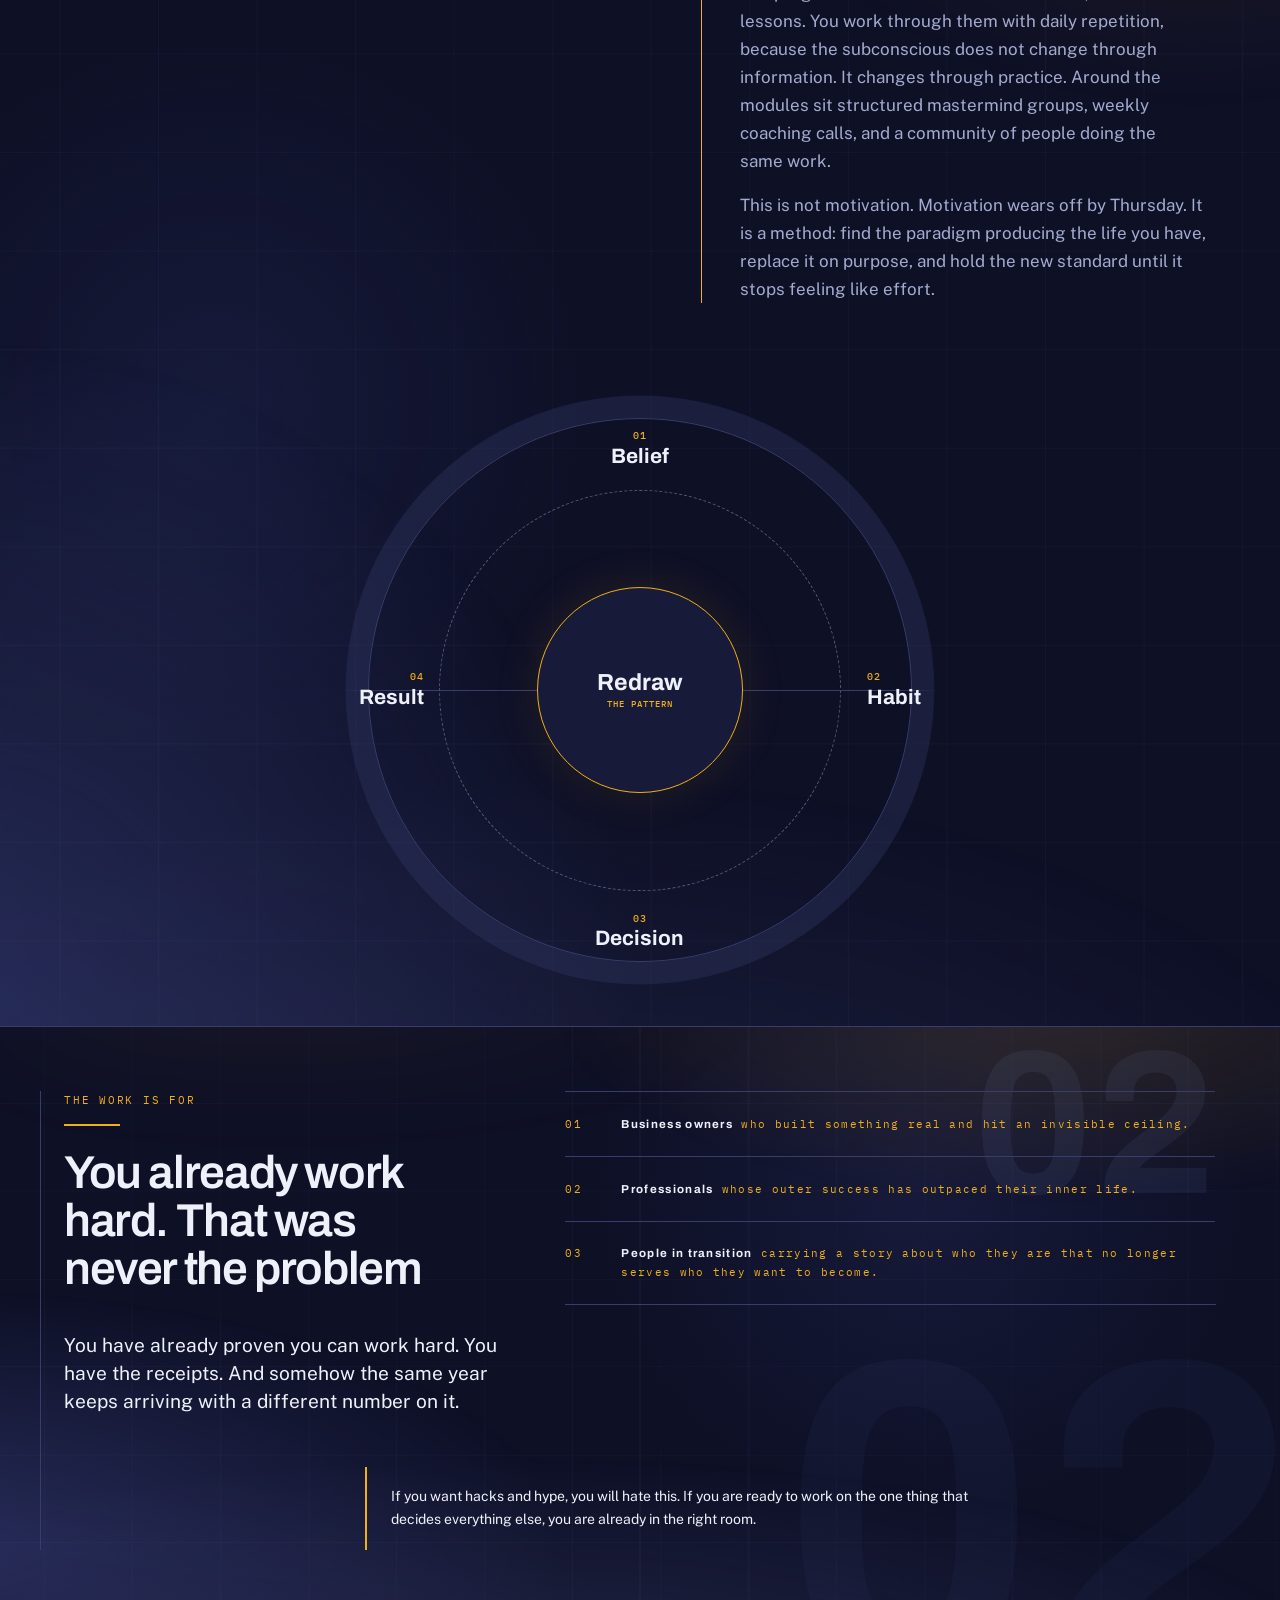
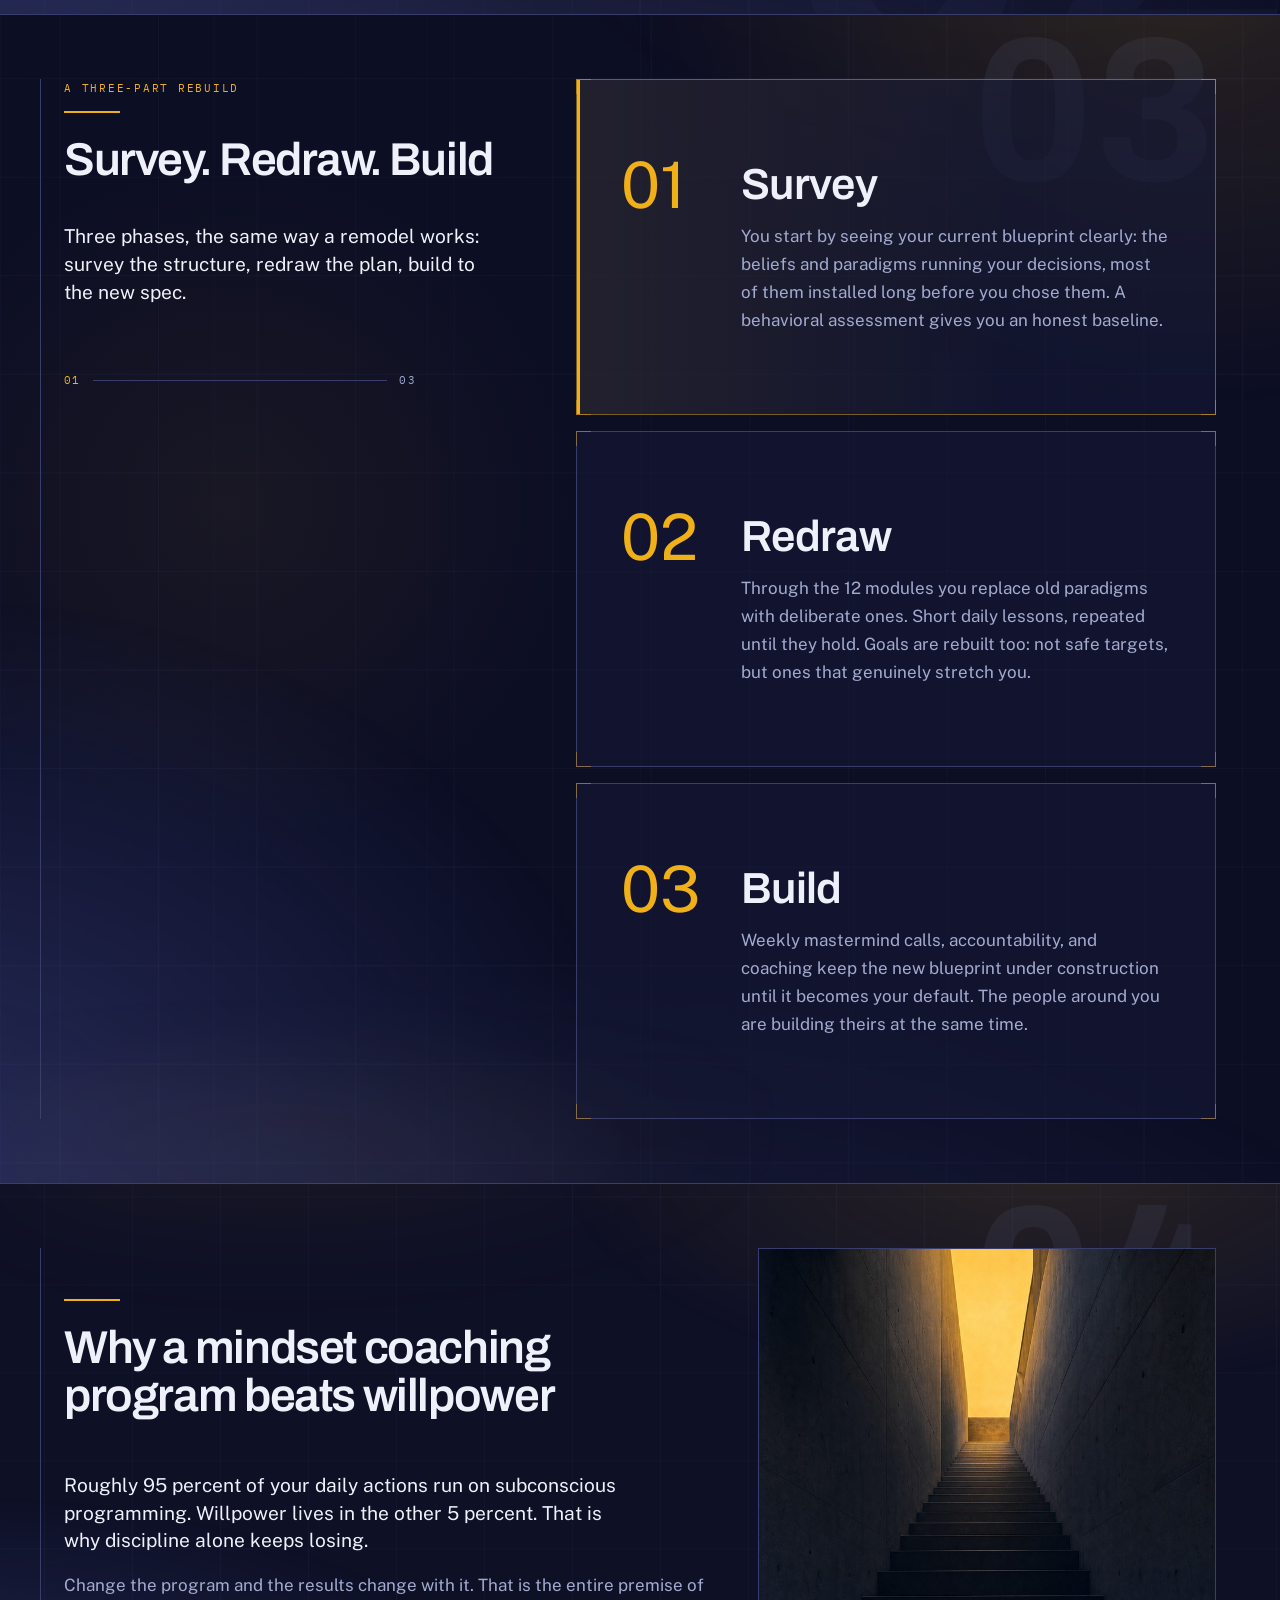
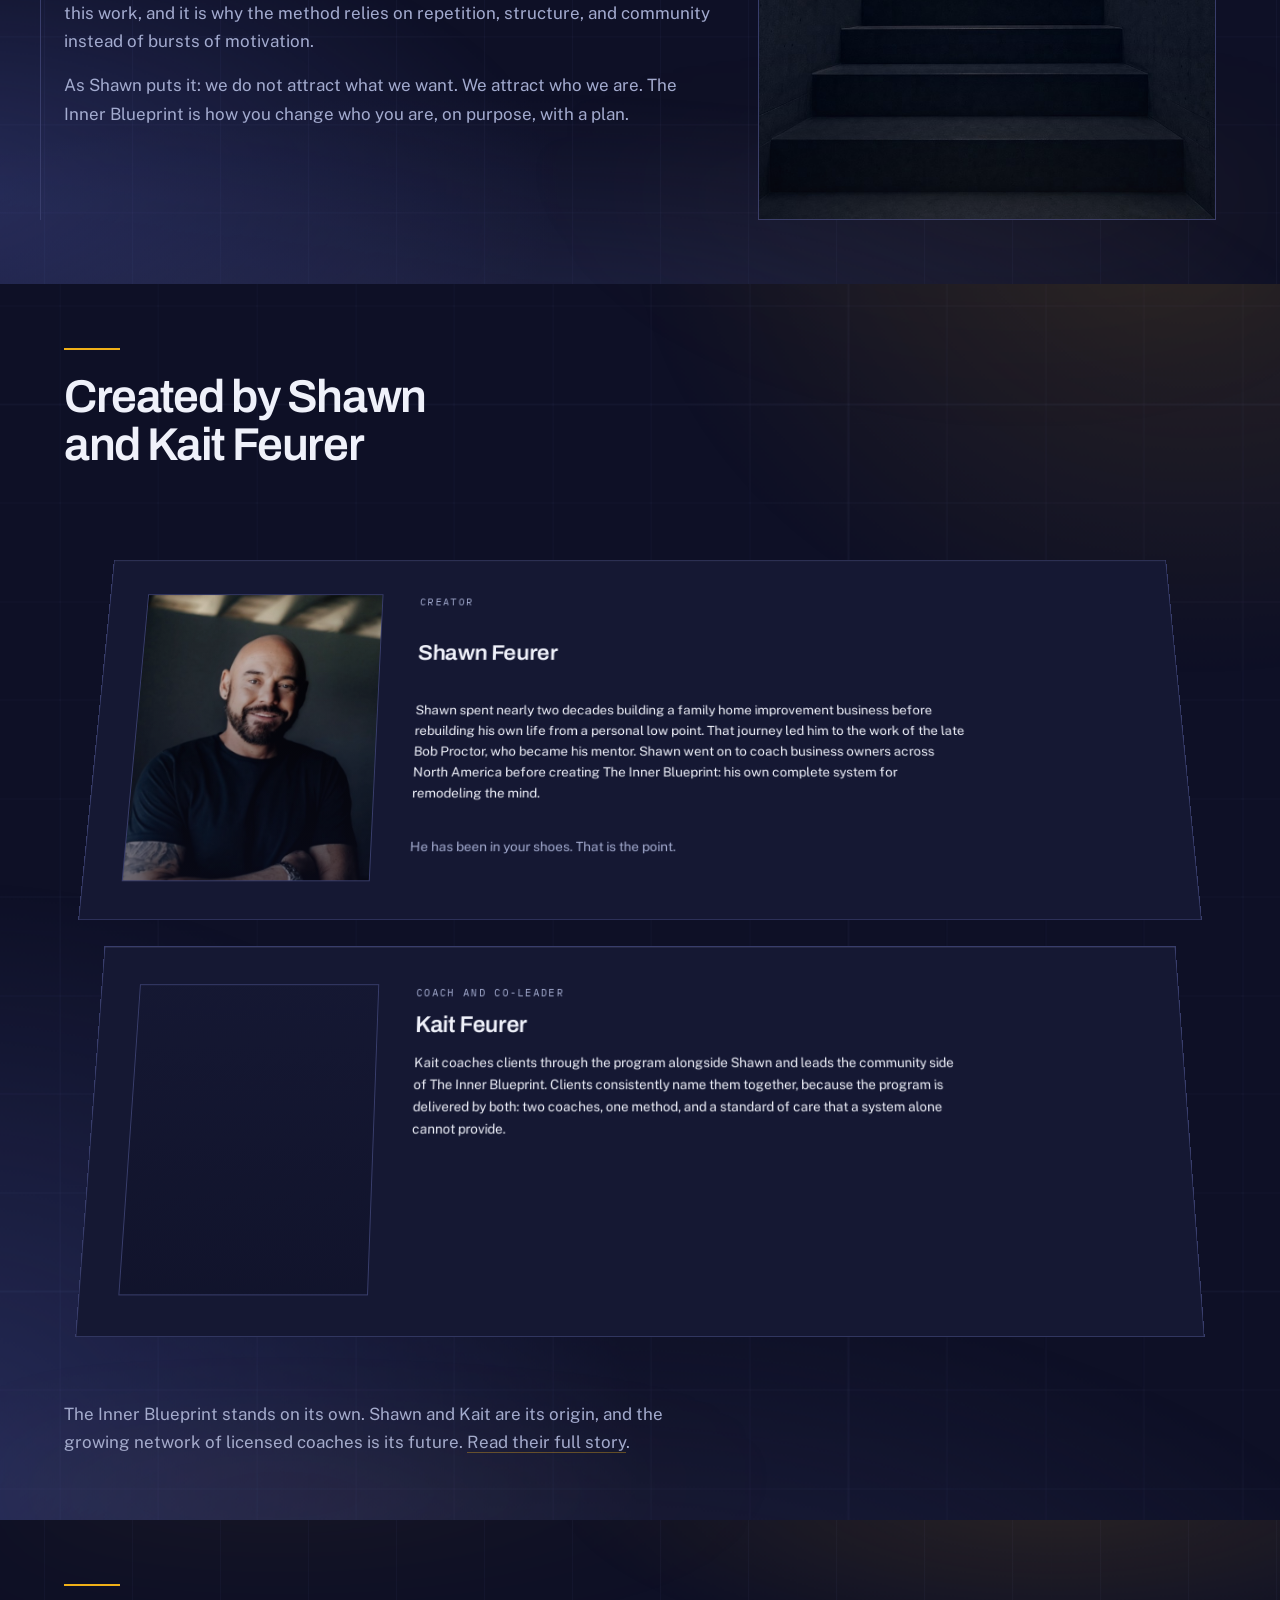
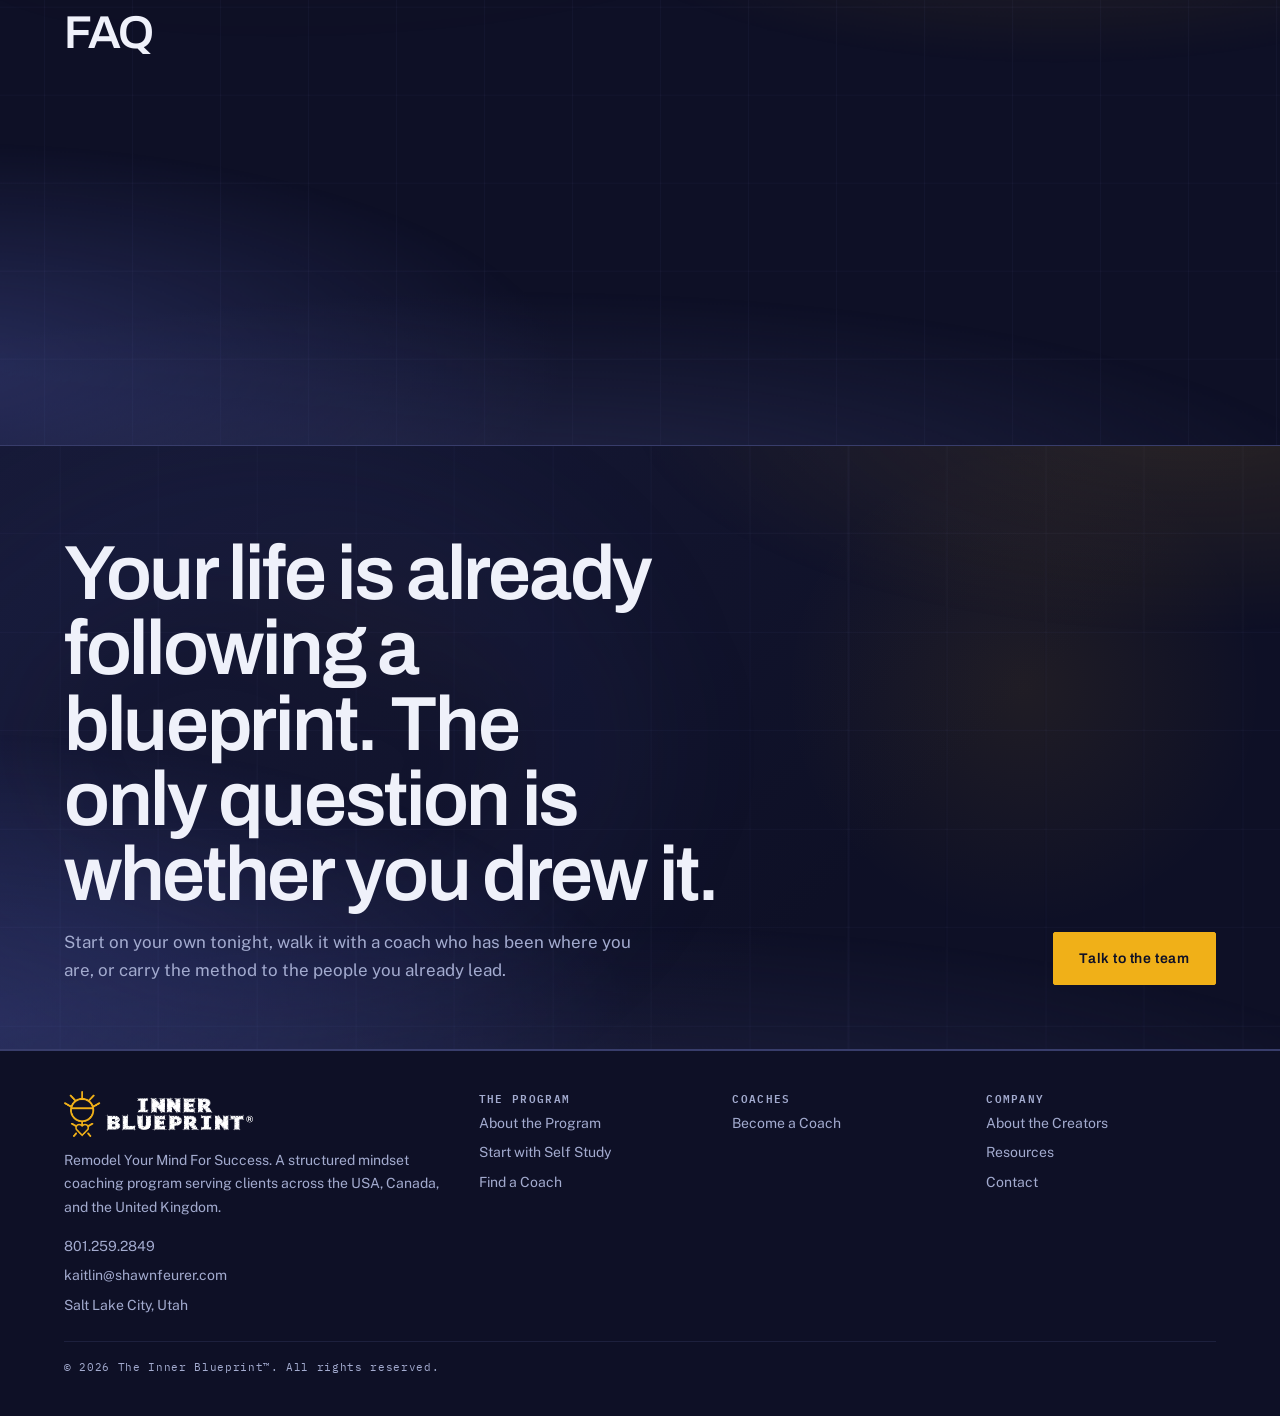
==== commit 51e0d4bc: "Kaitlin round 2: licensing path strengthened, coach path first, United Kingdom" ====
--- a/index.html
+++ b/index.html
@@ -9,7 +9,7 @@
   <meta name="description" content="The Inner Blueprint is a mindset coaching program created by Shawn Feurer. Find a coach, become a licensed coach, or start with self study and remodel your mind for success.">
   <link rel="canonical" href="https://innerblueprint.com/">
   <meta property="og:title" content="The Inner Blueprint | Remodel Your Mind For Success">
-  <meta property="og:description" content="A mindset coaching program with licensed coaches across the USA, Canada, and England. Find a coach, become a coach, or start with self study.">
+  <meta property="og:description" content="A mindset coaching program with licensed coaches across the USA, Canada, and the United Kingdom. Find a coach, become a coach, or start with self study.">
   <meta property="og:type" content="website">
   <meta property="og:url" content="https://innerblueprint.com/">
   <meta property="og:image" content="https://innerblueprint.com/assets/img/og-image.png">
@@ -19,7 +19,7 @@
   <link rel="preconnect" href="https://fonts.googleapis.com">
   <link rel="preconnect" href="https://fonts.gstatic.com" crossorigin>
   <link href="https://fonts.googleapis.com/css2?family=Archivo:wght@500;600;650;700&family=Public+Sans:wght@400;500;600&family=IBM+Plex+Mono:wght@400;500&display=swap" rel="stylesheet">
-  <link rel="stylesheet" href="css/style.css?v=d2b49b93">
+  <link rel="stylesheet" href="css/style.css?v=4e1b63e6">
   <link rel="icon" type="image/png" sizes="16x16" href="assets/img/favicon-16.png">
   <link rel="icon" type="image/png" sizes="32x32" href="assets/img/favicon-32.png">
   <link rel="icon" type="image/png" sizes="48x48" href="assets/img/favicon-48.png">
@@ -239,19 +239,27 @@
           <h2 id="path-stage-title">Choose your path.</h2>
 
           <nav class="path-routes" aria-label="Three ways to start">
+            <!-- EL CAMINO DE LA LICENCIA VA PRIMERO (feedback de Kaitlin, ronda 2).
+                 Los tres caminos se leian iguales y la licencia es el que mas
+                 quieren hacer crecer. Pasa al 01 con un poco mas de peso: la
+                 etiqueta "Primary path", el titulo un punto mas grande y el
+                 fondo dorado que los otros solo muestran al pasar el raton. Un
+                 poco, no mucho: ella pidio "a little more visual weight" y un
+                 camino que grita hace que los otros dos parezcan de relleno. -->
+            <a class="path-route path-route--lead" href="become-a-coach.html">
+              <span class="path-route__num">01</span>
+              <span class="path-route__copy">
+                <span class="path-route__tag">Primary path</span>
+                <strong>Become a Licensed Coach</strong>
+                <span>Take the method to the people you already lead, with the training, the materials and the protection behind you.</span>
+              </span>
+              <span class="path-route__arrow" aria-hidden="true">↗</span>
+            </a>
             <a class="path-route" href="find-a-coach.html">
-              <span class="path-route__num">01</span>
+              <span class="path-route__num">02</span>
               <span class="path-route__copy">
                 <strong>Find a Coach</strong>
                 <span>Someone who has already walked this, sitting on your side of the table while you walk it.</span>
-              </span>
-              <span class="path-route__arrow" aria-hidden="true">↗</span>
-            </a>
-            <a class="path-route" href="become-a-coach.html">
-              <span class="path-route__num">02</span>
-              <span class="path-route__copy">
-                <strong>Become a Coach</strong>
-                <span>Take the method to the people you already lead, with the training and the protection behind you.</span>
               </span>
               <span class="path-route__arrow" aria-hidden="true">↗</span>
             </a>
@@ -479,7 +487,7 @@
           <img class="brand-lockup" src="assets/img/lockup-ondark.png" width="691" height="168"
                alt="The Inner Blueprint">
         </a>
-        <p>Remodel Your Mind For Success. A structured mindset coaching program serving clients across the USA, Canada, and England.</p>
+        <p>Remodel Your Mind For Success. A structured mindset coaching program serving clients across the USA, Canada, and the United Kingdom.</p>
         <ul class="footer-contact">
           <li><a href="tel:+18012592849">801.259.2849</a></li>
           <li><a href="mailto:kaitlin@shawnfeurer.com">kaitlin@shawnfeurer.com</a></li>
@@ -524,8 +532,8 @@
   <script src="js/vendor/gsap.min.js" defer></script>
   <script src="js/vendor/ScrollTrigger.min.js" defer></script>
   <script src="js/vendor/SplitText.min.js" defer></script>
-  <script src="js/motion.js?v=0ec56d49" defer></script>
+  <script src="js/motion.js?v=43341767" defer></script>
   <script src="js/lattice.js?v=0e9429f4" defer></script>
-  <script src="js/main.js?v=e6b9f353" defer></script>
+  <script src="js/main.js?v=521691d0" defer></script>
 </body>
 </html>
--- a/css/style.css
+++ b/css/style.css
@@ -652,6 +652,27 @@
   font-family: var(--font-mono);
   font-size: var(--text-xs);
   letter-spacing: 0.12em;
+}
+/* El camino principal: el fondo dorado que los demas solo ensenan al pasar el
+   raton, aqui esta encendido en reposo a media intensidad; el titulo sube un
+   punto; y una etiqueta mono al lado del titulo lo nombra. Ninguna de las tres
+   cosas es un grito. Juntas, se ve primero. */
+.path-route--lead { background-size: 100% 100%; background-image: linear-gradient(90deg, rgba(240, 176, 24, 0.07), transparent 72%); border-top-color: rgba(240, 176, 24, 0.45); }
+.path-route--lead:hover, .path-route--lead:focus-visible { background-image: linear-gradient(90deg, rgba(240, 176, 24, 0.13), transparent 72%); }
+.path-route--lead .path-route__copy strong { font-size: clamp(1.3rem, 2.1vw, 1.75rem); }
+.path-route__tag {
+  justify-self: start;
+  margin-bottom: 0.1rem;
+  padding: 0.18em 0.55em;
+  border: 1px solid var(--gold);
+  border-radius: 999px;
+  color: var(--gold);
+  font-family: var(--font-mono);
+  font-size: 0.55rem;
+  font-weight: 500;
+  letter-spacing: 0.14em;
+  text-transform: uppercase;
+  white-space: nowrap;
 }
 .path-route__copy { display: grid; gap: 0.35rem; }
 .path-route__copy strong {
@@ -4687,3 +4708,190 @@
   .section-glow > i { animation: none; }
   .section h2::before, .cta-band h2::before { transform: none !important; }
 }
+
+/* ==========================================================================
+   BECOME A COACH, RONDA 2 DE KAITLIN: la Trifecta, como ganan los coaches, el
+   filtro "es esto para ti" y el descargo. Todo hereda del sistema que ya
+   existe (reg, annot, lede, step-list) para que la pagina siga siendo una
+   sola pieza y no tres secciones pegadas.
+   ========================================================================== */
+
+/* ---------- la Trifecta ---------- */
+.trifecta {
+  position: relative;
+  overflow: clip;
+  background:
+    radial-gradient(circle at 18% 30%, rgba(240, 176, 24, 0.06), transparent 26%),
+    var(--ink-950);
+}
+.trifecta__heading { max-width: 46rem; margin-bottom: clamp(2.5rem, 5vw, 4rem); }
+.trifecta__heading > p:first-child {
+  color: var(--gold);
+  font-family: var(--font-mono);
+  font-size: var(--text-xs);
+  letter-spacing: 0.16em;
+  text-transform: uppercase;
+}
+.trifecta__heading h2 { margin-top: 0.75rem; font-size: clamp(2.7rem, 6vw, 5.4rem); line-height: 0.98; max-width: 12ch; }
+.trifecta__heading .lede { margin-top: 1.25rem; }
+.trifecta__grid {
+  display: grid;
+  grid-template-columns: repeat(3, minmax(0, 1fr));
+  gap: 1px;
+  background: var(--line);
+  border: 1px solid var(--line);
+}
+.trifecta__area {
+  position: relative;
+  display: grid;
+  gap: 0.6rem;
+  padding: clamp(1.5rem, 3vw, 2.5rem);
+  background: var(--ink-900);
+}
+/* El dibujo del dial. Ocupa el sitio de la imagen que Shawn y Kait mandarian
+   si el bloque se queda; no es un adorno, es la palabra "10" hecha plano. */
+.trifecta__mark { margin: 0 0 0.75rem; }
+.trifecta__mark svg { display: block; width: 7.5rem; height: auto; }
+.trifecta__num {
+  color: var(--gold);
+  font-family: var(--font-mono);
+  font-size: var(--text-xs);
+  letter-spacing: 0.12em;
+}
+.trifecta__area h3 { font-size: clamp(1.35rem, 2vw, 1.75rem); line-height: 1.1; }
+.trifecta__area p { color: var(--muted); font-size: var(--text-sm); line-height: 1.6; max-width: 34ch; }
+.trifecta__close {
+  max-width: 52ch;
+  margin-top: clamp(1.75rem, 3vw, 2.5rem);
+  color: var(--paper);
+  font-family: var(--font-display);
+  font-size: clamp(1.15rem, 1.7vw, 1.45rem);
+  font-weight: 600;
+  line-height: 1.3;
+}
+@media (max-width: 52rem) {
+  .trifecta__grid { grid-template-columns: 1fr; }
+}
+
+/* ---------- como ganan los coaches ---------- */
+.coach-earn { border-block: 1px solid var(--line); background: #11142f; }
+.coach-earn__grid {
+  display: grid;
+  grid-template-columns: minmax(0, 1fr) minmax(0, 1fr);
+  gap: clamp(2rem, 5vw, 5rem);
+  align-items: center;
+}
+.coach-earn__copy h2 { margin-top: 0.75rem; font-size: clamp(2.5rem, 5vw, 4.4rem); line-height: 0.98; max-width: 12ch; }
+.coach-earn__copy .lede { margin-top: 1.25rem; max-width: 40ch; }
+.coach-earn__streams {
+  display: grid;
+  gap: 0;
+  margin-top: clamp(1.75rem, 3vw, 2.5rem);
+  padding: 0;
+  list-style: none;
+  border-top: 1px solid var(--line);
+}
+.coach-earn__streams li {
+  display: grid;
+  grid-template-columns: 2rem minmax(0, 1fr);
+  gap: 1rem;
+  padding-block: 1.1rem;
+  border-bottom: 1px solid var(--line);
+}
+.coach-earn__n { padding-top: 0.2rem; color: var(--gold); font-family: var(--font-mono); font-size: var(--text-xs); letter-spacing: 0.12em; }
+.coach-earn__streams h3 { font-size: clamp(1.1rem, 1.6vw, 1.35rem); line-height: 1.15; }
+.coach-earn__streams p { margin-top: 0.3rem; color: var(--muted); font-size: var(--text-sm); line-height: 1.55; max-width: 44ch; }
+.coach-earn__diagram { margin: 0; }
+.coach-earn__diagram svg { display: block; width: 100%; height: auto; }
+@media (max-width: 52rem) {
+  .coach-earn__grid { grid-template-columns: 1fr; }
+  .coach-earn__diagram { order: -1; max-width: 32rem; }
+}
+
+/* ---------- es esto para ti ---------- */
+.fit-check__heading { max-width: 46rem; margin-bottom: clamp(2rem, 4vw, 3rem); }
+.fit-check__heading .lede { margin-top: 1rem; }
+.fit-check__grid {
+  display: grid;
+  grid-template-columns: minmax(0, 1.08fr) minmax(0, 0.92fr);
+  gap: clamp(1rem, 2vw, 1.5rem);
+  align-items: start;
+}
+.fit-check__col { position: relative; padding: clamp(1.5rem, 3vw, 2.25rem); }
+.fit-check__col h3 { font-size: clamp(1.25rem, 1.8vw, 1.6rem); line-height: 1.1; margin-bottom: 1rem; }
+.fit-check__col ul { display: grid; gap: 0.75rem; padding: 0; list-style: none; }
+.fit-check__col li { position: relative; padding-left: 2rem; color: var(--paper); font-size: var(--text-sm); line-height: 1.55; }
+.fit-check__col li::before {
+  content: "";
+  position: absolute;
+  left: 0;
+  top: 0.15em;
+  width: 1.15rem;
+  height: 1.15rem;
+  border-radius: 999px;
+  background-position: center;
+  background-repeat: no-repeat;
+  background-size: 60%;
+}
+/* LA COLUMNA DEL SI PESA MAS Y ES MAS CALIDA (nota de diseno de Kaitlin): es
+   la invitacion. Fondo mas claro, borde dorado, marcas doradas. */
+.fit-check__col--yes {
+  border: 1px solid rgba(240, 176, 24, 0.55);
+  background:
+    radial-gradient(circle at 12% 0%, rgba(240, 176, 24, 0.10), transparent 40%),
+    var(--ink-900);
+  box-shadow: 0 24px 60px rgba(0, 0, 0, 0.35);
+}
+.fit-check__col--yes h3 { color: var(--gold); }
+.fit-check__col--yes li::before {
+  background-color: rgba(240, 176, 24, 0.16);
+  border: 1px solid var(--gold);
+  background-image: url("data:image/svg+xml,%3Csvg xmlns='http://www.w3.org/2000/svg' viewBox='0 0 12 12'%3E%3Cpath d='M2.5 6.5l2.3 2.3L9.5 4' fill='none' stroke='%23F0B018' stroke-width='1.8' stroke-linecap='round' stroke-linejoin='round'/%3E%3C/svg%3E");
+}
+/* LA COLUMNA DEL NO ES UN FILTRO HONESTO, NO UN REGANO: sin caja, sin rojo,
+   texto apagado, marcas grises. Se lee, no se siente. */
+.fit-check__col--no { border: 1px solid var(--line); background: transparent; }
+.fit-check__col--no h3 { color: var(--muted); }
+.fit-check__col--no li { color: var(--muted); }
+.fit-check__col--no li::before {
+  border: 1px solid rgba(163, 171, 207, 0.5);
+  background-image: url("data:image/svg+xml,%3Csvg xmlns='http://www.w3.org/2000/svg' viewBox='0 0 12 12'%3E%3Cpath d='M3.5 3.5l5 5M8.5 3.5l-5 5' fill='none' stroke='%23A3ABCF' stroke-width='1.6' stroke-linecap='round'/%3E%3C/svg%3E");
+}
+.fit-check__close {
+  margin-top: clamp(1.75rem, 3vw, 2.5rem);
+  color: var(--paper);
+  font-family: var(--font-display);
+  font-size: clamp(1.15rem, 1.7vw, 1.45rem);
+  font-weight: 600;
+  line-height: 1.3;
+}
+.fit-check__close a { color: var(--gold); text-decoration-thickness: 1px; text-underline-offset: 0.2em; }
+/* En movil, primero el si, luego el no (nota de diseno de Kaitlin). El orden
+   del DOM ya es ese; solo hay que apilar. */
+@media (max-width: 52rem) {
+  .fit-check__grid { grid-template-columns: 1fr; }
+}
+
+/* ---------- formulario: la fila de opciones ---------- */
+.field--choice { margin: 0; padding: 0; border: 0; min-width: 0; }
+.field--choice legend { padding: 0; margin-bottom: 0.4rem; color: var(--paper); font-size: var(--text-sm); font-weight: 500; }
+.choice-row { display: flex; flex-wrap: wrap; gap: 0.75rem 1.5rem; }
+.choice-row label { display: inline-flex; align-items: center; gap: 0.5rem; color: var(--paper); font-size: var(--text-sm); cursor: pointer; min-height: 44px; }
+.choice-row input[type="radio"] { width: 1.1rem; height: 1.1rem; accent-color: var(--gold); margin: 0; }
+
+/* ---------- el descargo de ingresos ---------- */
+.license-disclaimer {
+  padding-block: clamp(1.5rem, 3vw, 2.25rem);
+  border-top: 1px solid var(--line);
+  background: var(--ink-950);
+}
+.license-disclaimer p { max-width: 78ch; color: var(--muted); font-size: 0.8rem; line-height: 1.6; }
+.license-disclaimer__k {
+  display: block;
+  margin-bottom: 0.4rem;
+  color: var(--gold);
+  font-family: var(--font-mono);
+  font-size: 0.6rem;
+  letter-spacing: 0.14em;
+  text-transform: uppercase;
+}
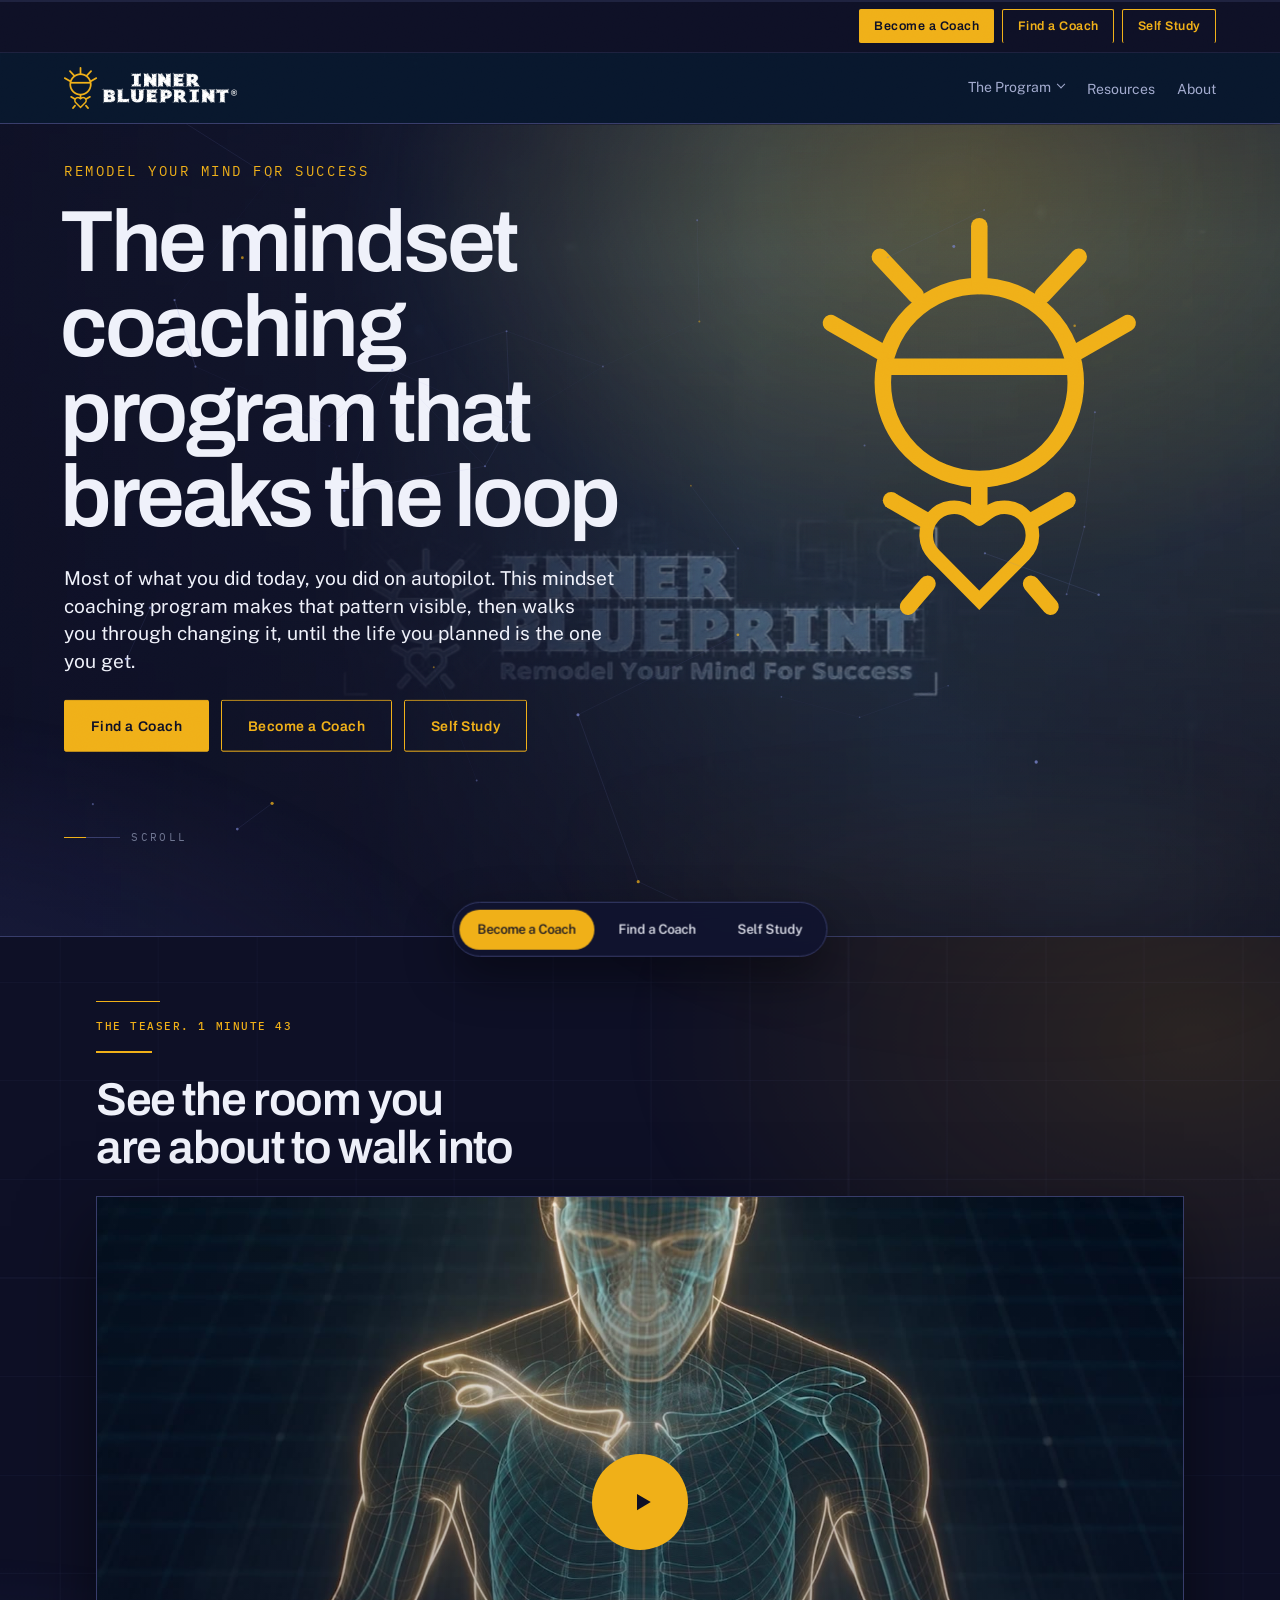
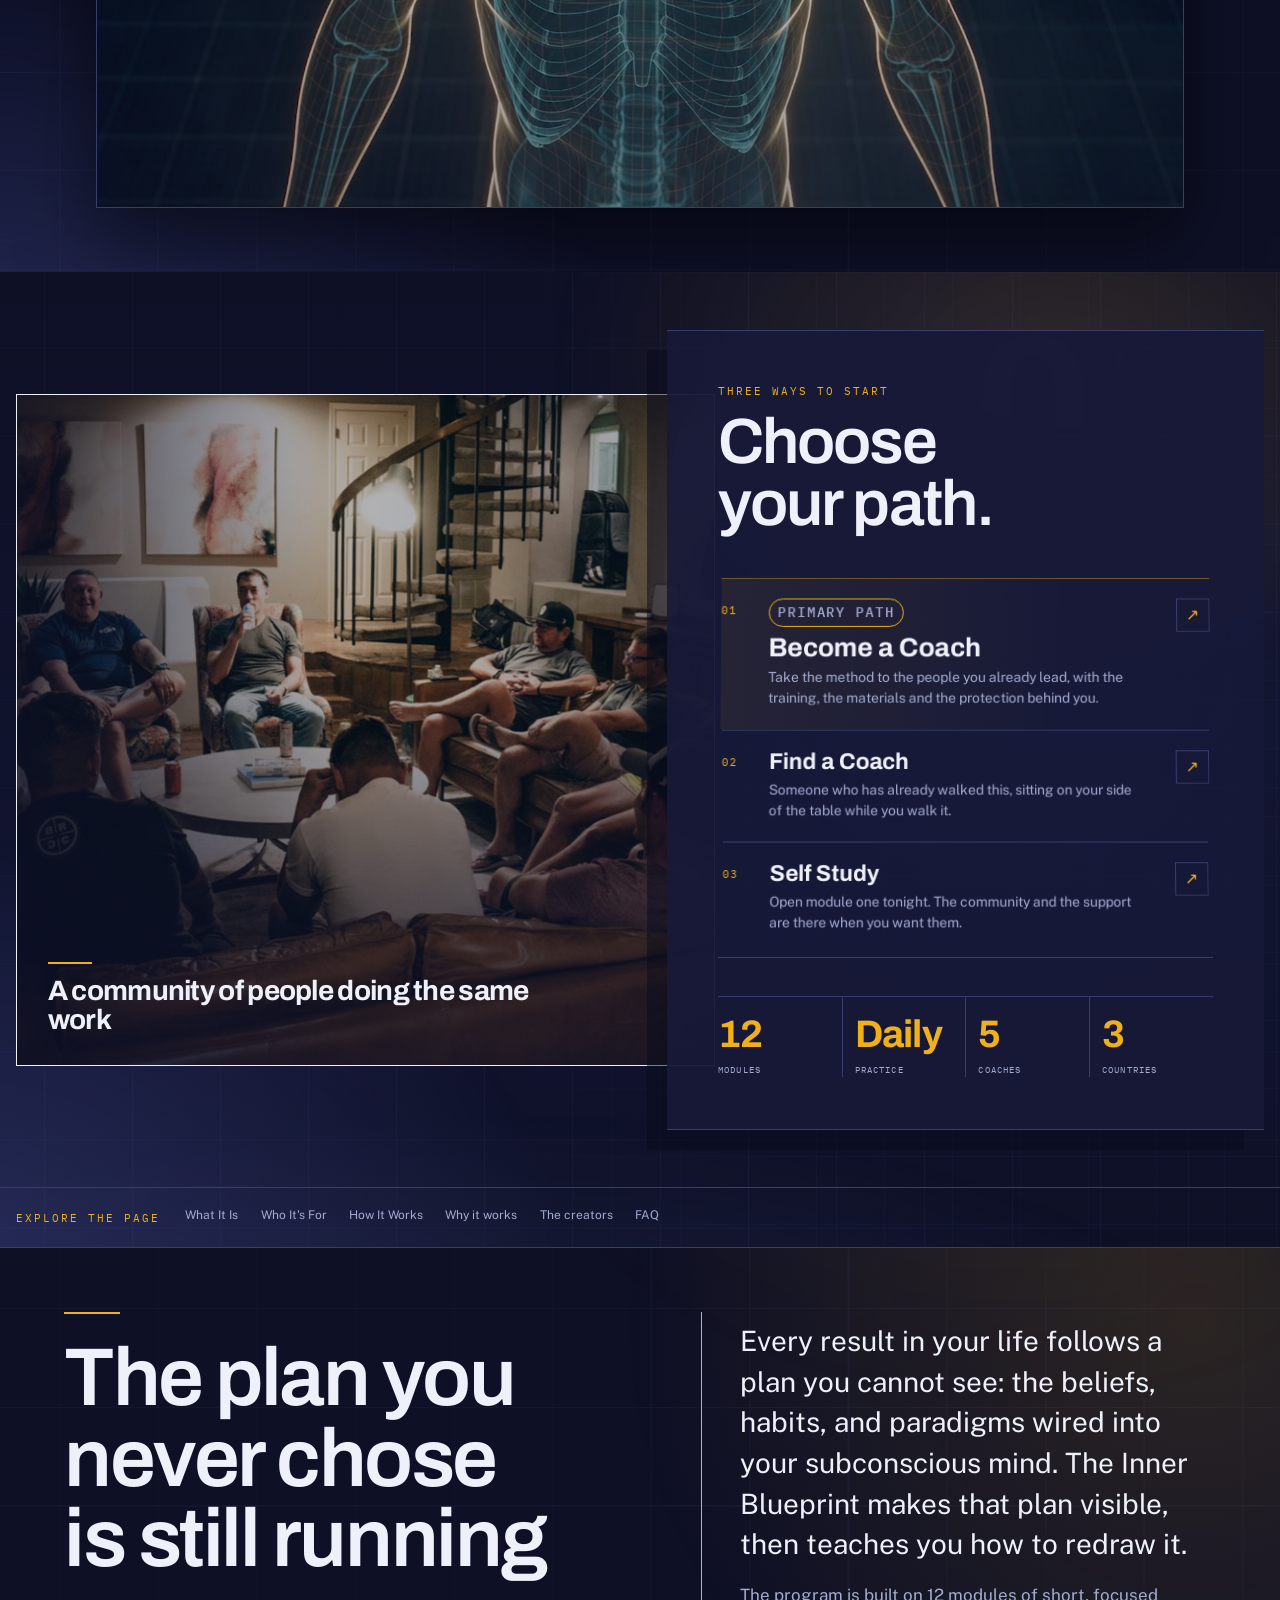
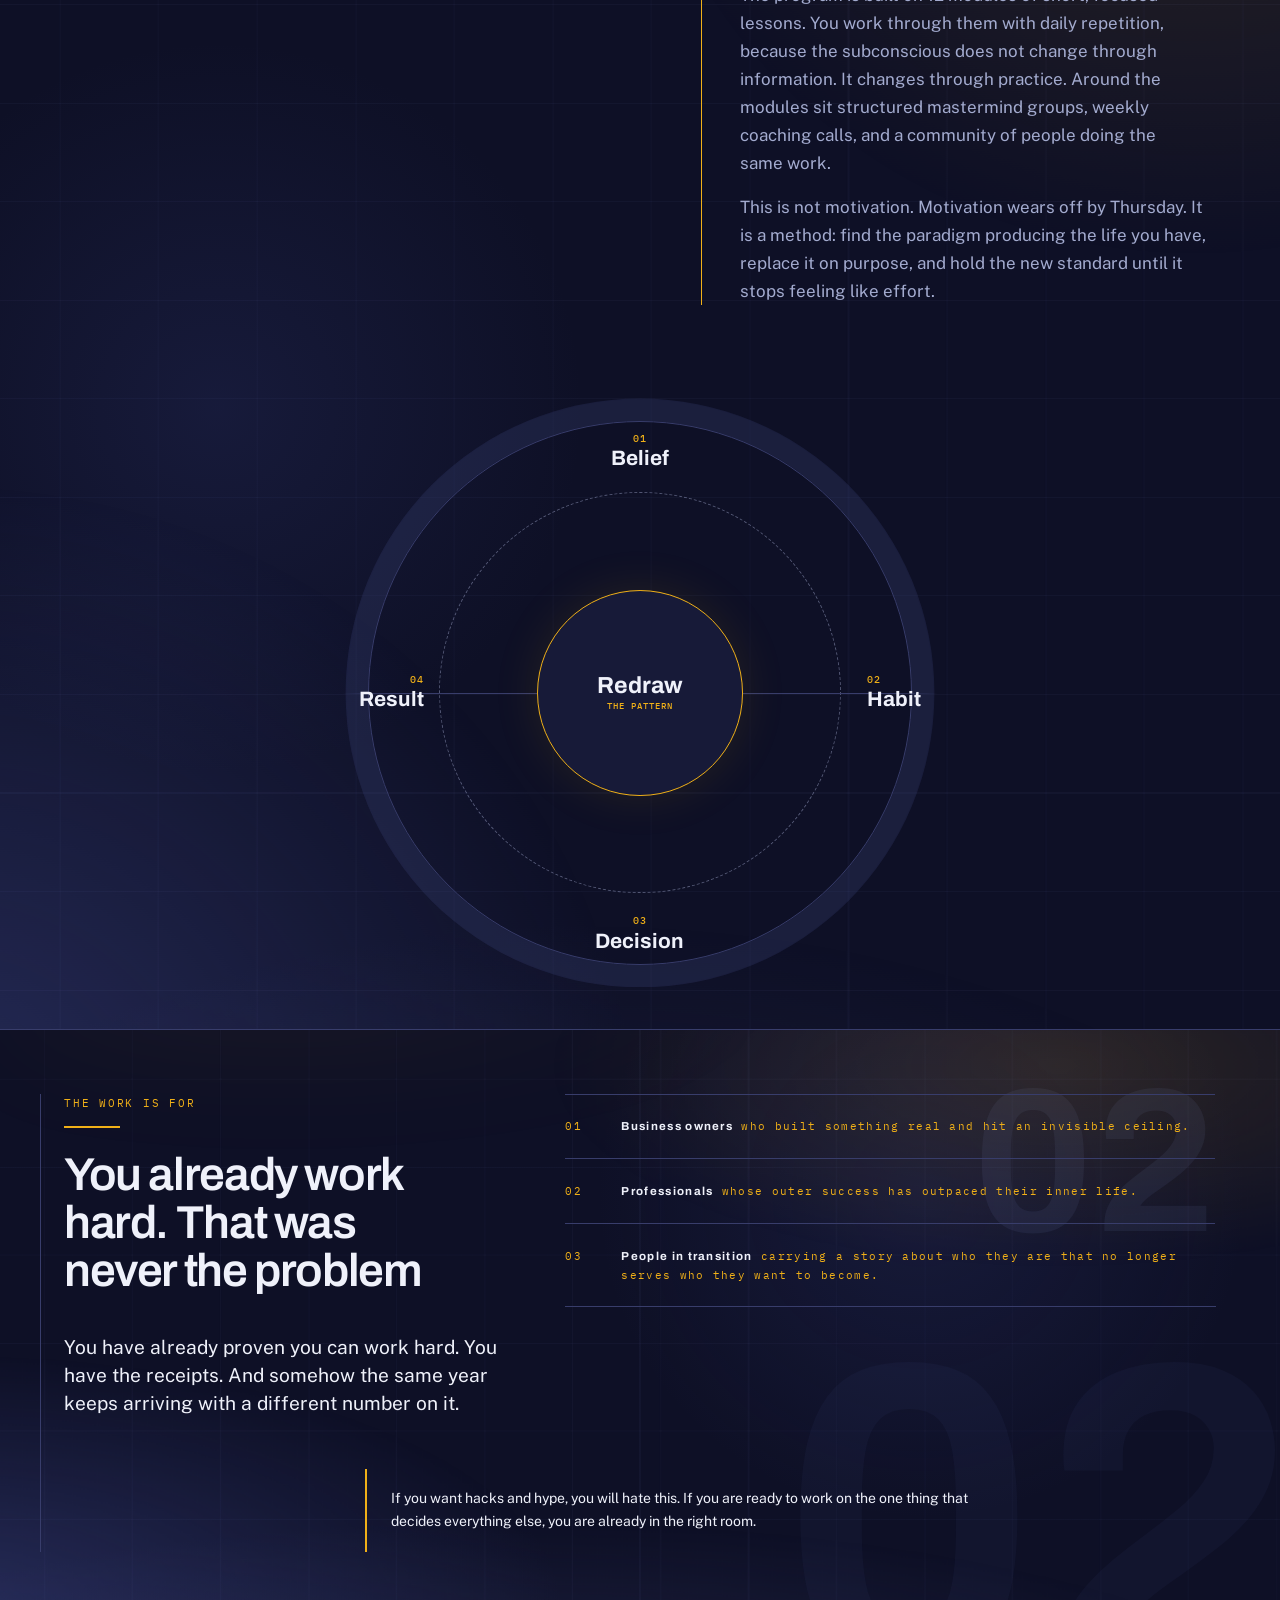
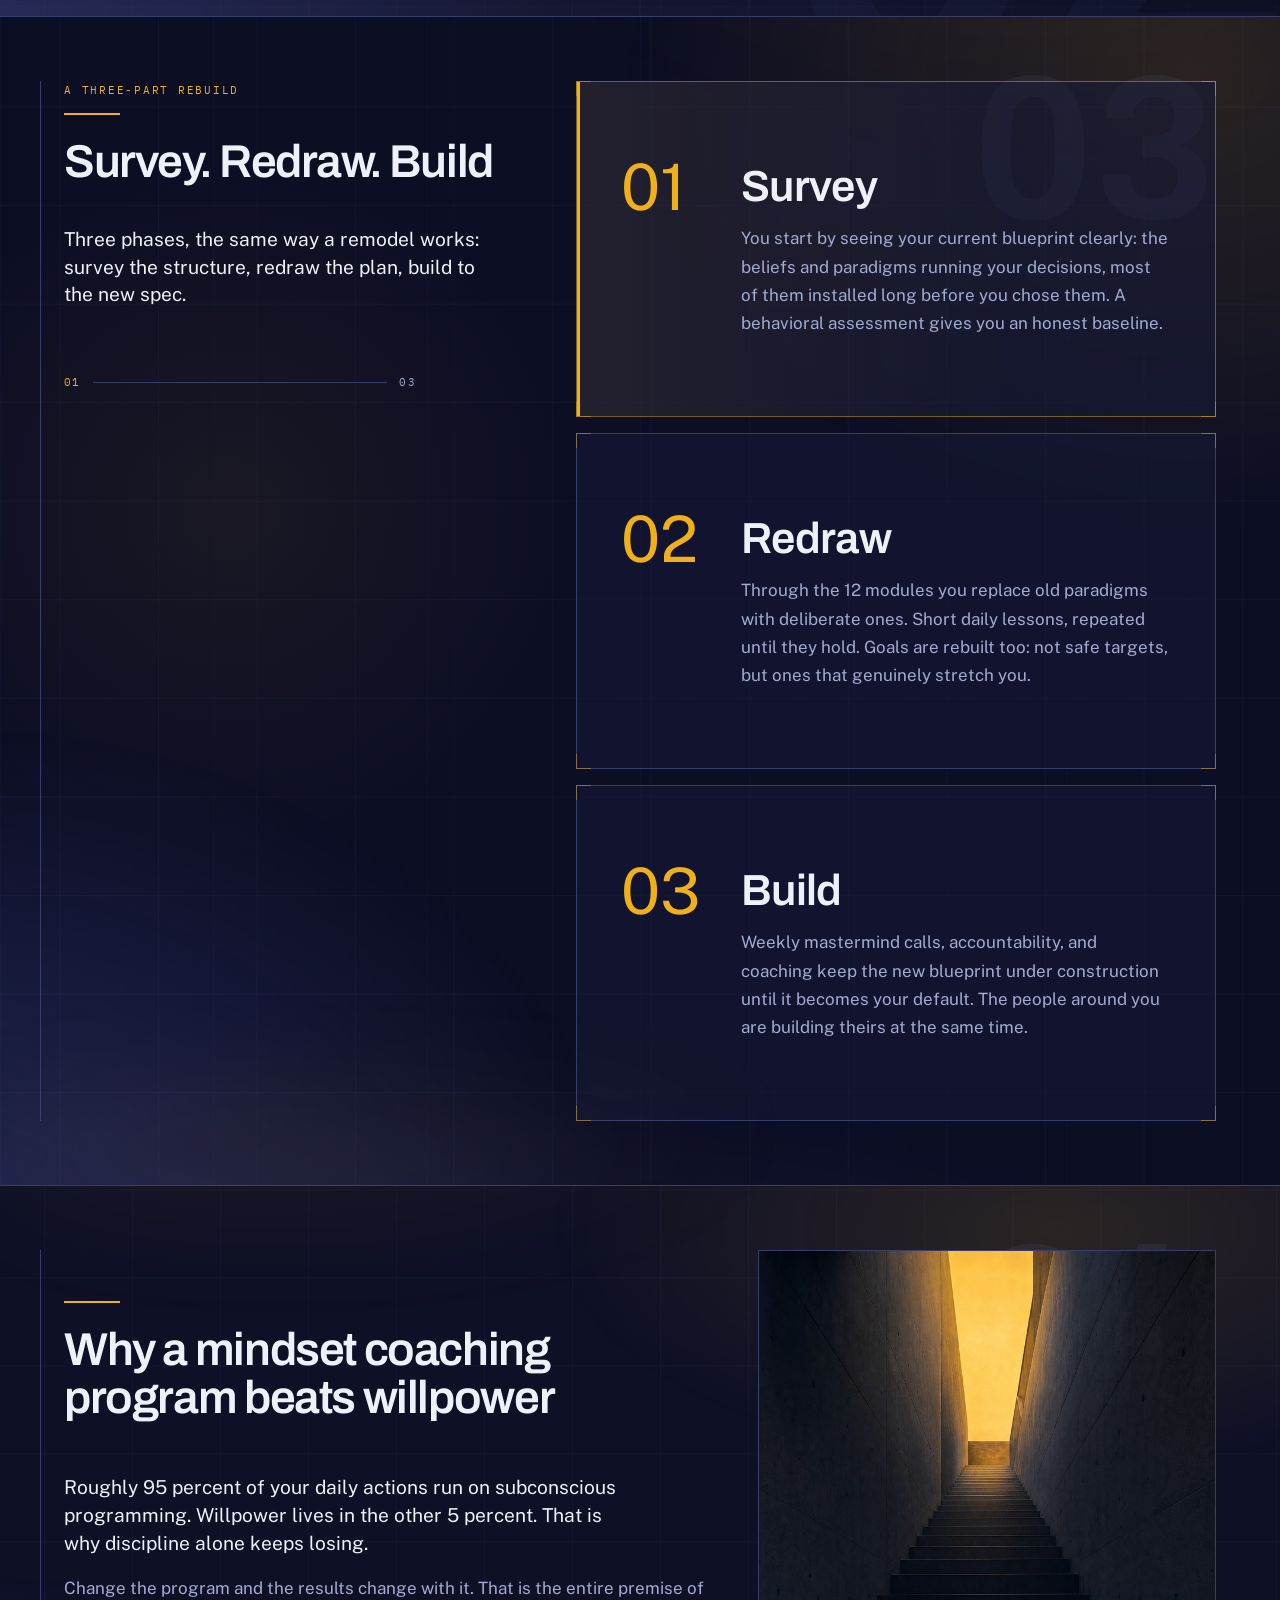
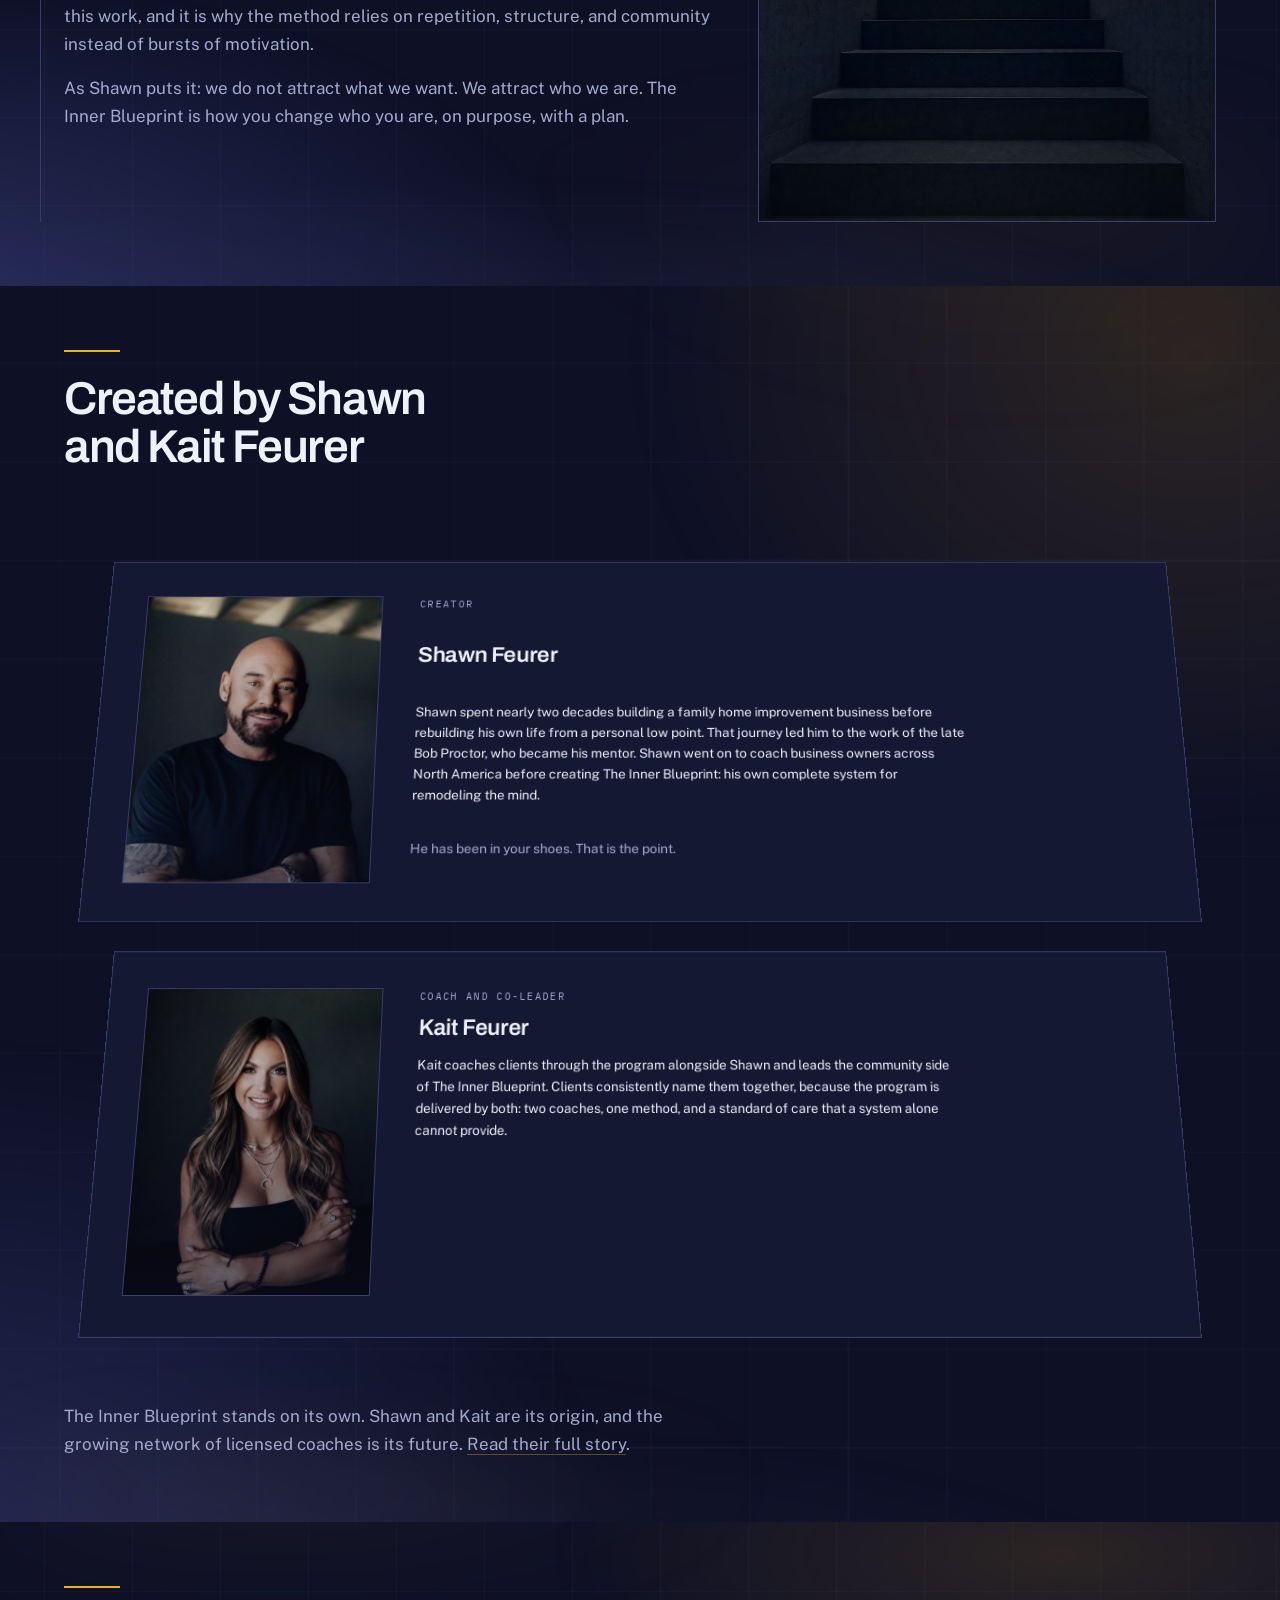
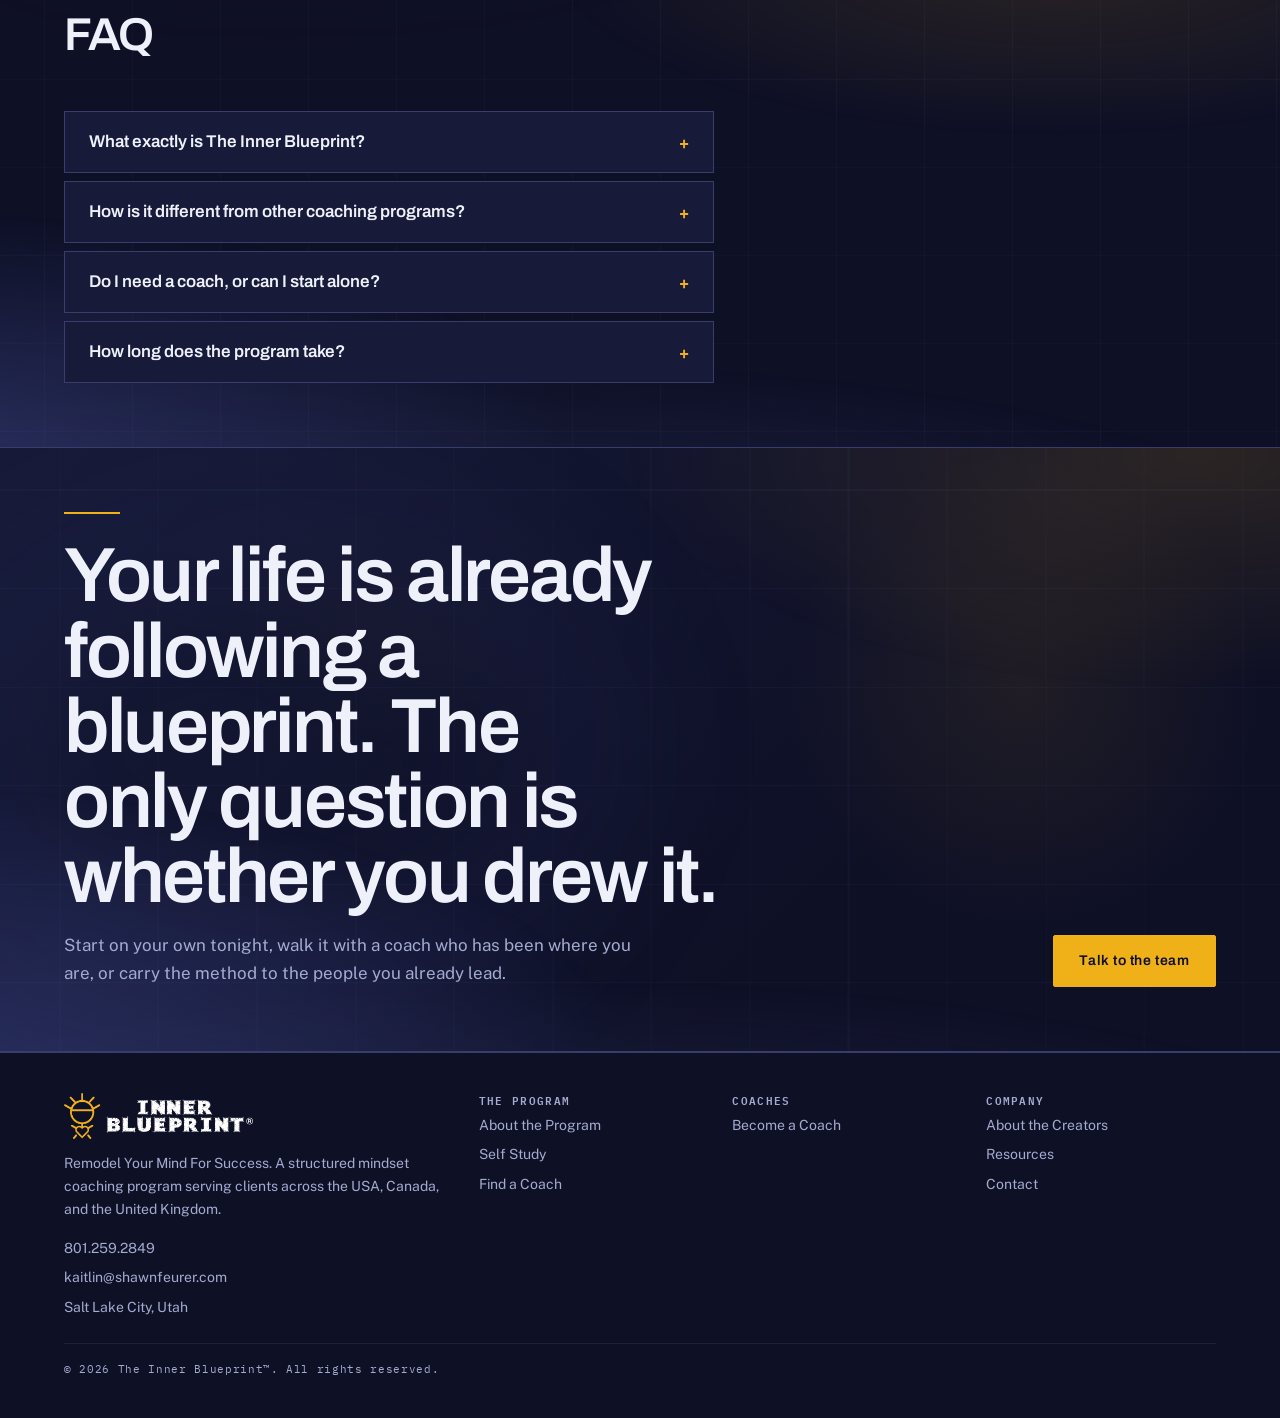
==== commit 89bf2d0a: "Rounds 2 and 3: licensing path, three-path header, sticky dock, JD photo, self study copy" ====
--- a/index.html
+++ b/index.html
@@ -19,7 +19,7 @@
   <link rel="preconnect" href="https://fonts.googleapis.com">
   <link rel="preconnect" href="https://fonts.gstatic.com" crossorigin>
   <link href="https://fonts.googleapis.com/css2?family=Archivo:wght@500;600;650;700&family=Public+Sans:wght@400;500;600&family=IBM+Plex+Mono:wght@400;500&display=swap" rel="stylesheet">
-  <link rel="stylesheet" href="css/style.css?v=4e1b63e6">
+  <link rel="stylesheet" href="css/style.css?v=2db25a99">
   <link rel="icon" type="image/png" sizes="16x16" href="assets/img/favicon-16.png">
   <link rel="icon" type="image/png" sizes="32x32" href="assets/img/favicon-32.png">
   <link rel="icon" type="image/png" sizes="48x48" href="assets/img/favicon-48.png">
@@ -30,10 +30,15 @@
 <body>
   <a class="skip-link" href="#main">Skip to content</a>
 
-    <div class="doorbar">
+    <!-- LOS TRES CAMINOS, SIEMPRE ARRIBA (feedback del cliente, 22 sep): los dos
+         enlaces azules de antes pasan a tres botones, siempre en este orden,
+         y Become a Coach con mas peso. Contact se va del menu principal: vive
+         en el pie, que es donde el cliente lo quiere. -->
+    <div class="doorbar doorbar--cta">
       <ul class="wrap">
-        <li><a href="find-a-coach.html">Find a Coach</a></li>
-        <li><a href="become-a-coach.html">Become a Licensed Coach</a></li>
+        <li><a class="btn btn-solid" href="become-a-coach.html">Become a Coach</a></li>
+        <li><a class="btn btn-line" href="find-a-coach.html">Find a Coach</a></li>
+        <li><a class="btn btn-line" href="self-study.html">Self Study</a></li>
       </ul>
     </div>
   <header class="site-header">
@@ -54,7 +59,7 @@
                 <span class="mm-desc">The methodology in full: what the inner blueprint is, why mindset drives results, and how the 12 modules are structured.</span>
               </a></li>
               <li><a href="self-study.html">
-                <span class="mm-title">Start with Self Study</span>
+                <span class="mm-title">Self Study</span>
                 <span class="mm-desc">The entry point. The whole curriculum at your own pace, plus community and always on support.</span>
               </a></li>
             </ul>
@@ -62,7 +67,6 @@
         </li>
         <li><a href="resources.html">Resources</a></li>
         <li><a href="about-the-creators.html">About</a></li>
-        <li class="nav-cta"><a class="btn btn-solid" href="contact.html">Contact</a></li>
       </ul>
       <!-- /nav -->
     </div>
@@ -97,8 +101,8 @@
             <p class="lede">Most of what you did today, you did on autopilot. This mindset coaching program makes that pattern visible, then walks you through changing it, until the life you planned is the one you get.</p>
             <div class="hero-actions">
               <a class="btn btn-solid" href="find-a-coach.html">Find a Coach</a>
-              <a class="btn btn-line" href="become-a-coach.html">Become a Licensed Coach</a>
-              <a class="btn btn-line" href="self-study.html">Start with Self Study</a>
+              <a class="btn btn-line" href="become-a-coach.html">Become a Coach</a>
+              <a class="btn btn-line" href="self-study.html">Self Study</a>
             </div>
           </div>
           <div class="bp-stage">
@@ -250,7 +254,7 @@
               <span class="path-route__num">01</span>
               <span class="path-route__copy">
                 <span class="path-route__tag">Primary path</span>
-                <strong>Become a Licensed Coach</strong>
+                <strong>Become a Coach</strong>
                 <span>Take the method to the people you already lead, with the training, the materials and the protection behind you.</span>
               </span>
               <span class="path-route__arrow" aria-hidden="true">↗</span>
@@ -266,7 +270,7 @@
             <a class="path-route" href="self-study.html">
               <span class="path-route__num">03</span>
               <span class="path-route__copy">
-                <strong>Start with Self Study</strong>
+                <strong>Self Study</strong>
                 <span>Open module one tonight. The community and the support are there when you want them.</span>
               </span>
               <span class="path-route__arrow" aria-hidden="true">↗</span>
@@ -505,7 +509,7 @@
         <h3>The Program</h3>
         <ul>
           <li><a href="about-the-program.html">About the Program</a></li>
-          <li><a href="self-study.html">Start with Self Study</a></li>
+          <li><a href="self-study.html">Self Study</a></li>
           <li><a href="find-a-coach.html">Find a Coach</a></li>
         </ul>
       </div>
@@ -532,8 +536,8 @@
   <script src="js/vendor/gsap.min.js" defer></script>
   <script src="js/vendor/ScrollTrigger.min.js" defer></script>
   <script src="js/vendor/SplitText.min.js" defer></script>
-  <script src="js/motion.js?v=43341767" defer></script>
+  <script src="js/motion.js?v=6194648a" defer></script>
   <script src="js/lattice.js?v=0e9429f4" defer></script>
-  <script src="js/main.js?v=521691d0" defer></script>
+  <script src="js/main.js?v=5b92565e" defer></script>
 </body>
 </html>
--- a/css/style.css
+++ b/css/style.css
@@ -327,6 +327,30 @@
 @media (max-width: 47.99rem) {
   .doorbar ul { justify-content: space-between; gap: 0.75rem; }
   .doorbar a { font-size: 0.625rem; letter-spacing: 0.1em; min-height: 44px; }
+}
+/* LA FILA DE LOS TRES CAMINOS (feedback de Tara). Sustituye a los dos
+   enlaces en mono apagado. Son botones de verdad, compactos, y el primero es
+   el solido: es el camino que mas quieren hacer crecer. En movil caben los
+   tres en una fila a 390 px porque el cuerpo baja a 0.72 rem; la barra fija
+   de abajo hace el resto del trabajo cuando el visitante hace scroll. */
+.doorbar--cta { font-family: inherit; letter-spacing: normal; text-transform: none; padding-block: 0.55rem; }
+.doorbar--cta ul { justify-content: flex-end; gap: 0.5rem; align-items: center; }
+.doorbar--cta .btn {
+  min-height: 34px;
+  padding: 0.35rem 0.9rem;
+  font-size: 0.78rem;
+  border-bottom: 0;
+  border-radius: 2px;
+}
+.doorbar--cta .btn-solid { color: var(--ink-950); }
+.doorbar--cta .btn-solid:hover, .doorbar--cta .btn-solid:focus-visible { color: var(--ink-950); }
+.doorbar--cta .btn-line { color: var(--gold); }
+.doorbar--cta .btn-line:hover, .doorbar--cta .btn-line:focus-visible { color: var(--ink-950); background: var(--gold); }
+.doorbar--cta .btn.is-here { box-shadow: 0 0 0 2px rgba(240, 176, 24, 0.35); }
+@media (max-width: 47.99rem) {
+  .doorbar--cta ul { justify-content: stretch; gap: 0.4rem; }
+  .doorbar--cta li { flex: 1 1 0; min-width: 0; }
+  .doorbar--cta .btn { width: 100%; min-height: 40px; padding: 0.35rem 0.4rem; font-size: 0.72rem; letter-spacing: 0; white-space: nowrap; }
 }
 
 /* ---------- header / nav ---------- */
@@ -2208,7 +2232,43 @@
   color: var(--paper);
 }
 .thumbbar a.is-primary { background: var(--gold); color: var(--ink-950); font-weight: 500; }
-@media (min-width: 48rem) { .thumbbar { display: none; } }
+/* TRES CAMINOS SIEMPRE A MANO (feedback de Tara): la barra deja de ser solo
+   de movil. En movil sigue siendo la franja de abajo, ahora con tres celdas.
+   En escritorio se convierte en un muelle flotante centrado abajo, con los
+   tres botones en una pastilla. Aparece pasado el hero y se queda hasta el
+   pie: cuando algo del contenido convence, el boton esta ahi. */
+.thumbbar { grid-template-columns: repeat(3, 1fr); }
+@media (min-width: 48rem) {
+  .thumbbar {
+    left: 50%; right: auto; bottom: 1.25rem;
+    transform: translate(-50%, 140%);
+    grid-auto-flow: column; grid-template-columns: none;
+    gap: 0.4rem;
+    padding: 0.4rem;
+    border: 1px solid var(--line);
+    border-radius: 999px;
+    background: rgba(17, 20, 47, 0.92);
+    backdrop-filter: blur(10px); -webkit-backdrop-filter: blur(10px);
+    box-shadow: 0 18px 50px rgba(0, 0, 0, 0.45);
+  }
+  .thumbbar.is-up { transform: translate(-50%, 0); }
+  .thumbbar a {
+    min-height: 40px;
+    padding: 0.5rem 1.1rem;
+    border-radius: 999px;
+    background: transparent;
+    font-family: var(--font-body);
+    font-size: 0.82rem;
+    font-weight: 500;
+    letter-spacing: 0;
+    text-transform: none;
+    color: var(--paper);
+    transition: background-color 160ms ease, color 160ms ease;
+  }
+  .thumbbar a:hover, .thumbbar a:focus-visible { background: rgba(240, 176, 24, 0.14); color: var(--gold); }
+  .thumbbar a.is-primary { background: var(--gold); color: var(--ink-950); }
+  .thumbbar a.is-primary:hover { background: var(--gold); color: var(--ink-950); }
+}
 @media (prefers-reduced-motion: reduce) { .thumbbar { transition: none; } }
 
 /* ---------- parallax ----------
@@ -3720,17 +3780,34 @@
   gap: clamp(4rem, 9vw, 8rem) clamp(1.5rem, 4vw, 4rem);
   align-items: start;
 }
+/* FOTOS MAS PEQUENAS (feedback de Tara: "images are way too big"). Antes
+   cada tarjeta ocupaba la mitad del ancho (6 de 12 columnas) con un
+   escalonado enorme, y a 1440 px cada retrato media 600 px de alto: la
+   pagina era un desfile de caras gigantes. Ahora tres por fila en escritorio
+   (4 de 12), dos en tableta, una en movil, con un escalonado corto que
+   conserva el ritmo sin exagerar. El srcset ya estaba pensado para 21 rem de
+   ancho, asi que las fotos no pierden nitidez: por fin se sirven al tamano
+   para el que se recortaron. */
 .coach-atlas .coach-card {
   counter-increment: coach;
   position: relative;
-  grid-column: span 6;
+  grid-column: span 4;
   padding: 0;
   border: 0;
   overflow: visible;
   background: transparent;
   box-shadow: none;
 }
-.coach-atlas .coach-card:nth-child(even) { margin-top: clamp(4rem, 9vw, 8rem); }
+.coach-atlas .coach-grid { gap: clamp(2.5rem, 5vw, 4rem) clamp(1.5rem, 3vw, 2.5rem); }
+.coach-atlas .coach-card:nth-child(3n+2) { margin-top: clamp(1.5rem, 3vw, 2.5rem); }
+@media (max-width: 63.99rem) {
+  .coach-atlas .coach-card { grid-column: span 6; }
+  .coach-atlas .coach-card:nth-child(3n+2) { margin-top: 0; }
+  .coach-atlas .coach-card:nth-child(even) { margin-top: clamp(1.5rem, 3vw, 2.5rem); }
+}
+@media (max-width: 39.99rem) {
+  .coach-atlas .coach-card, .coach-atlas .coach-card:nth-child(even) { grid-column: span 12; margin-top: 0; }
+}
 .coach-atlas .coach-card::before {
   content: counter(coach, decimal-leading-zero);
   position: absolute;
@@ -4895,3 +4972,28 @@
   letter-spacing: 0.14em;
   text-transform: uppercase;
 }
+
+/* Los tres botones amarillos bajo los pasos del camino de Self Study
+   (feedback de Tara). Van al final de cada tarjeta, alineados abajo aunque
+   los parrafos tengan distinto largo: la tarjeta es una columna y el boton
+   se empuja al fondo. */
+.path-flow li { display: flex; flex-direction: column; }
+.path-flow li > p:last-of-type { margin-bottom: 1.25rem; }
+.path-flow__cta { margin-top: auto; align-self: flex-start; }
+
+/* ---------- Self Study: precio y recorrido (entra con el sello de David) ---------- */
+.study-offer { border-block: 1px solid var(--line); background: #11142f; }
+.study-offer__grid { display: grid; grid-template-columns: minmax(0, 0.9fr) minmax(0, 1.1fr); gap: clamp(2rem, 5vw, 5rem); align-items: start; }
+.study-offer__price h2 { margin-top: 0.75rem; font-size: clamp(2.4rem, 4.6vw, 4rem); line-height: 0.98; max-width: 10ch; }
+.study-offer__setup, .study-offer__monthly { display: grid; gap: 0.2rem; margin-top: 1.5rem; }
+.study-offer__num { color: var(--gold); font-family: var(--font-display); font-weight: 700; font-size: clamp(2.6rem, 4.4vw, 3.8rem); line-height: 1; letter-spacing: -0.02em; }
+.study-offer__monthly .study-offer__num { font-size: clamp(2rem, 3.2vw, 2.8rem); }
+.study-offer__label { color: var(--muted); font-family: var(--font-mono); font-size: var(--text-xs); letter-spacing: 0.12em; text-transform: uppercase; }
+.study-offer__terms { margin-top: 1.25rem; max-width: 40ch; color: var(--muted); font-size: var(--text-sm); line-height: 1.6; }
+.study-offer__price .btn { margin-top: 1.5rem; }
+.study-offer__journey { display: grid; gap: 0; margin: 0; padding: 0; list-style: none; border-top: 1px solid var(--line); }
+.study-offer__journey li { display: grid; grid-template-columns: 2rem minmax(0, 1fr); gap: 1rem; padding-block: 0.95rem; border-bottom: 1px solid var(--line); }
+.study-offer__journey span { padding-top: 0.15rem; color: var(--gold); font-family: var(--font-mono); font-size: var(--text-xs); letter-spacing: 0.12em; }
+.study-offer__journey h3 { font-size: clamp(1.05rem, 1.4vw, 1.2rem); line-height: 1.15; }
+.study-offer__journey p { margin-top: 0.2rem; color: var(--muted); font-size: var(--text-sm); line-height: 1.5; }
+@media (max-width: 52rem) { .study-offer__grid { grid-template-columns: 1fr; } }
